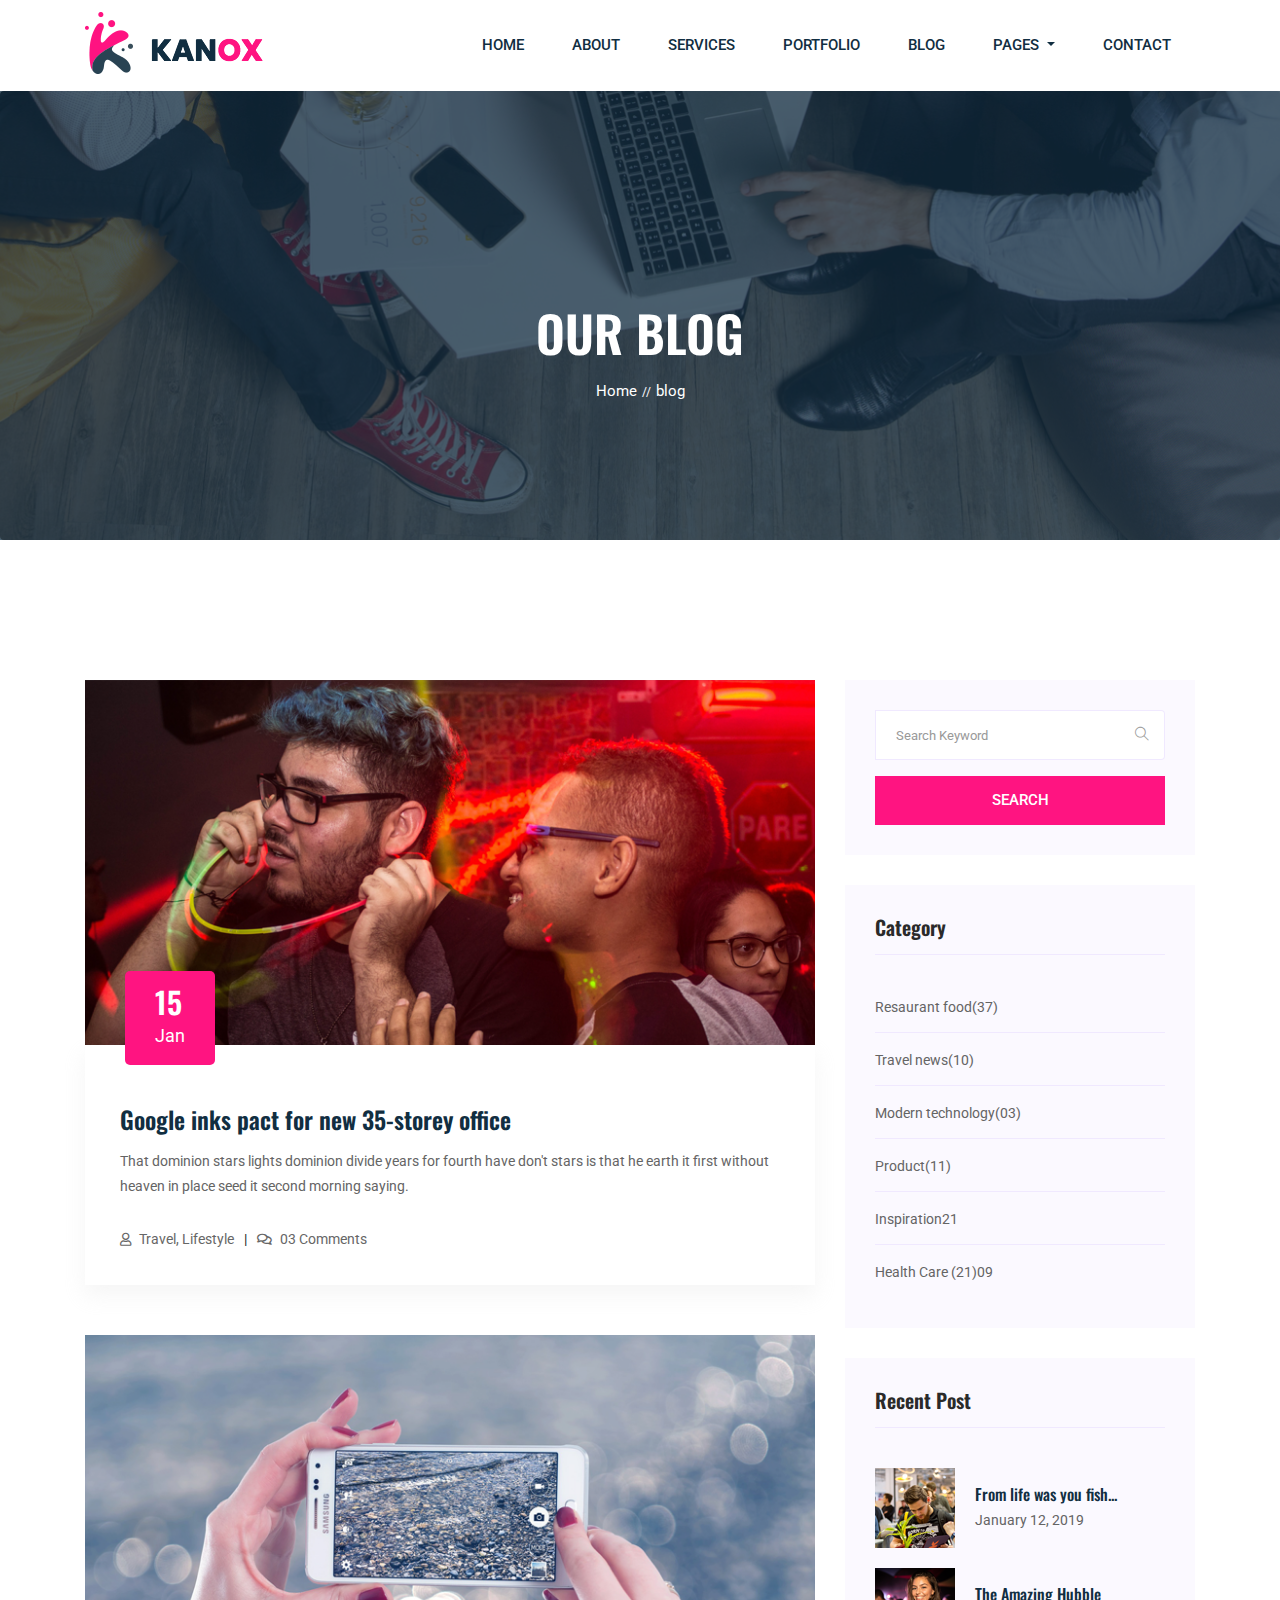
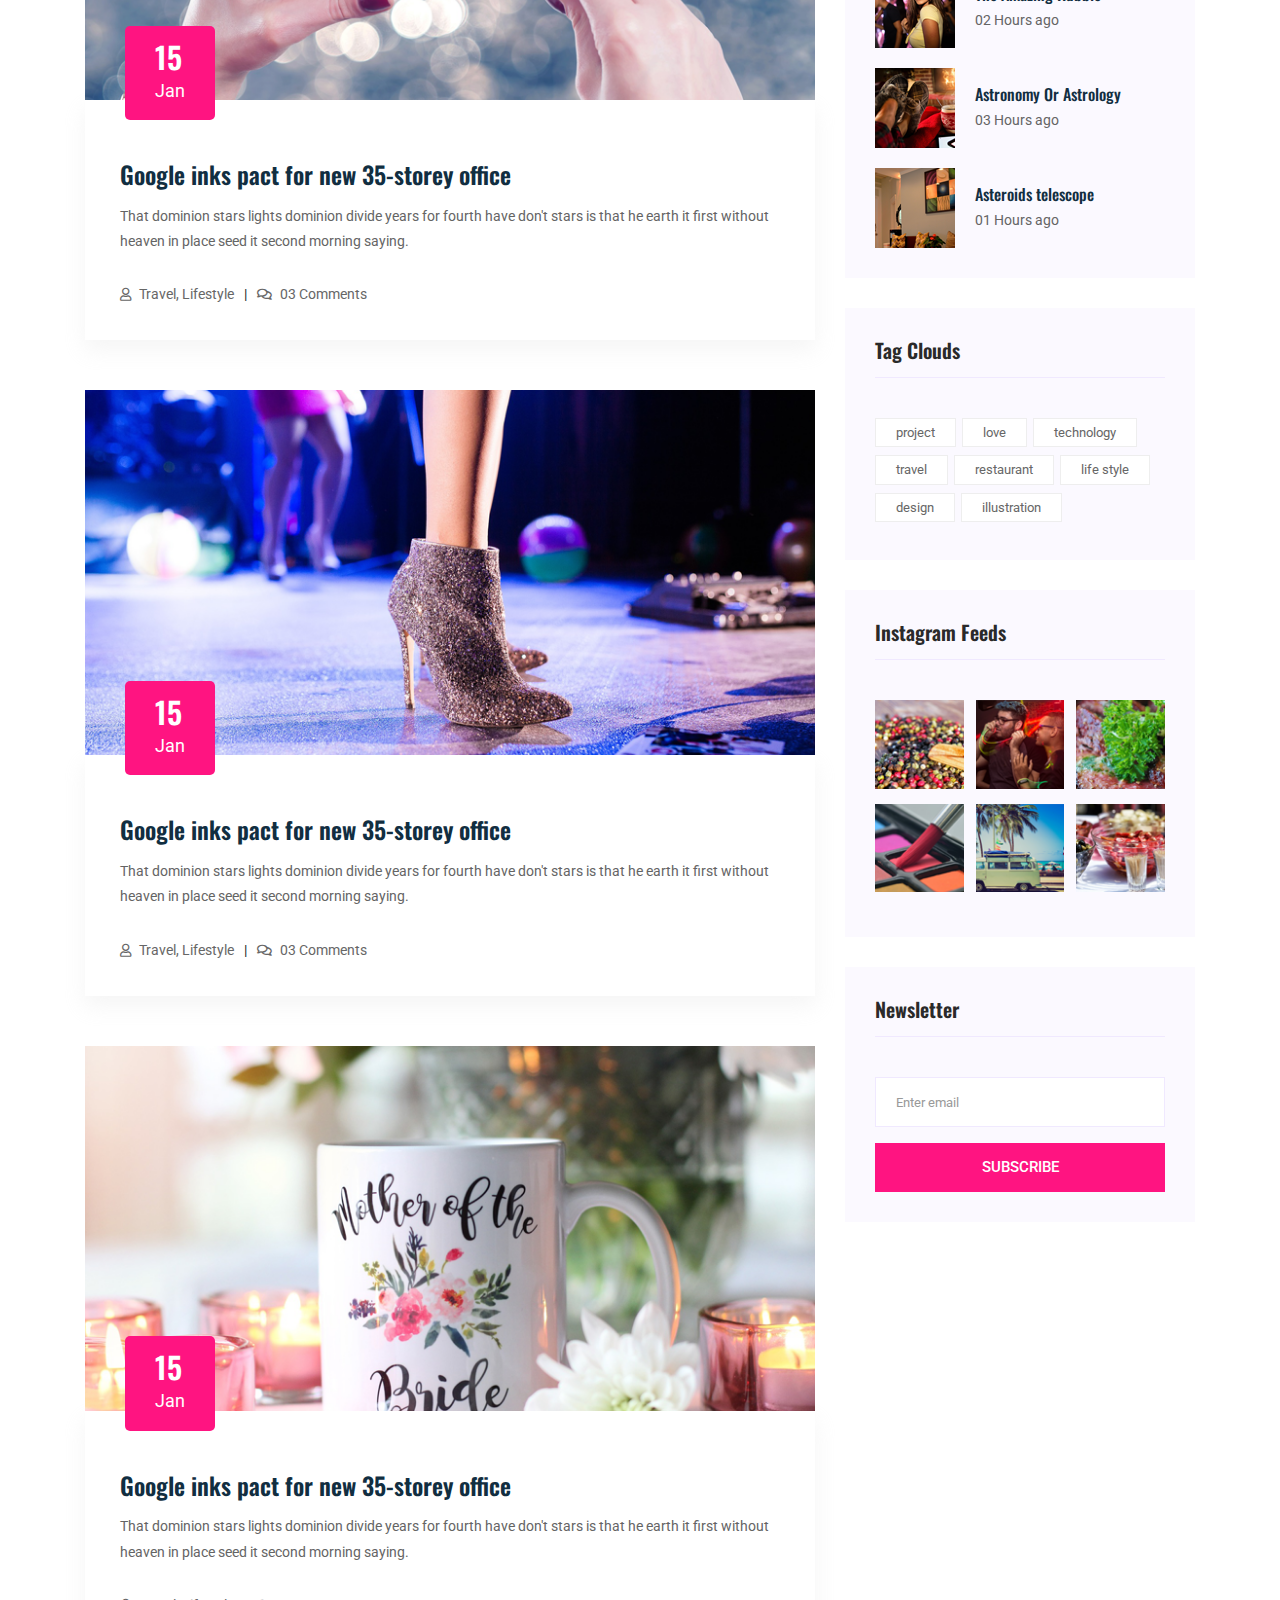
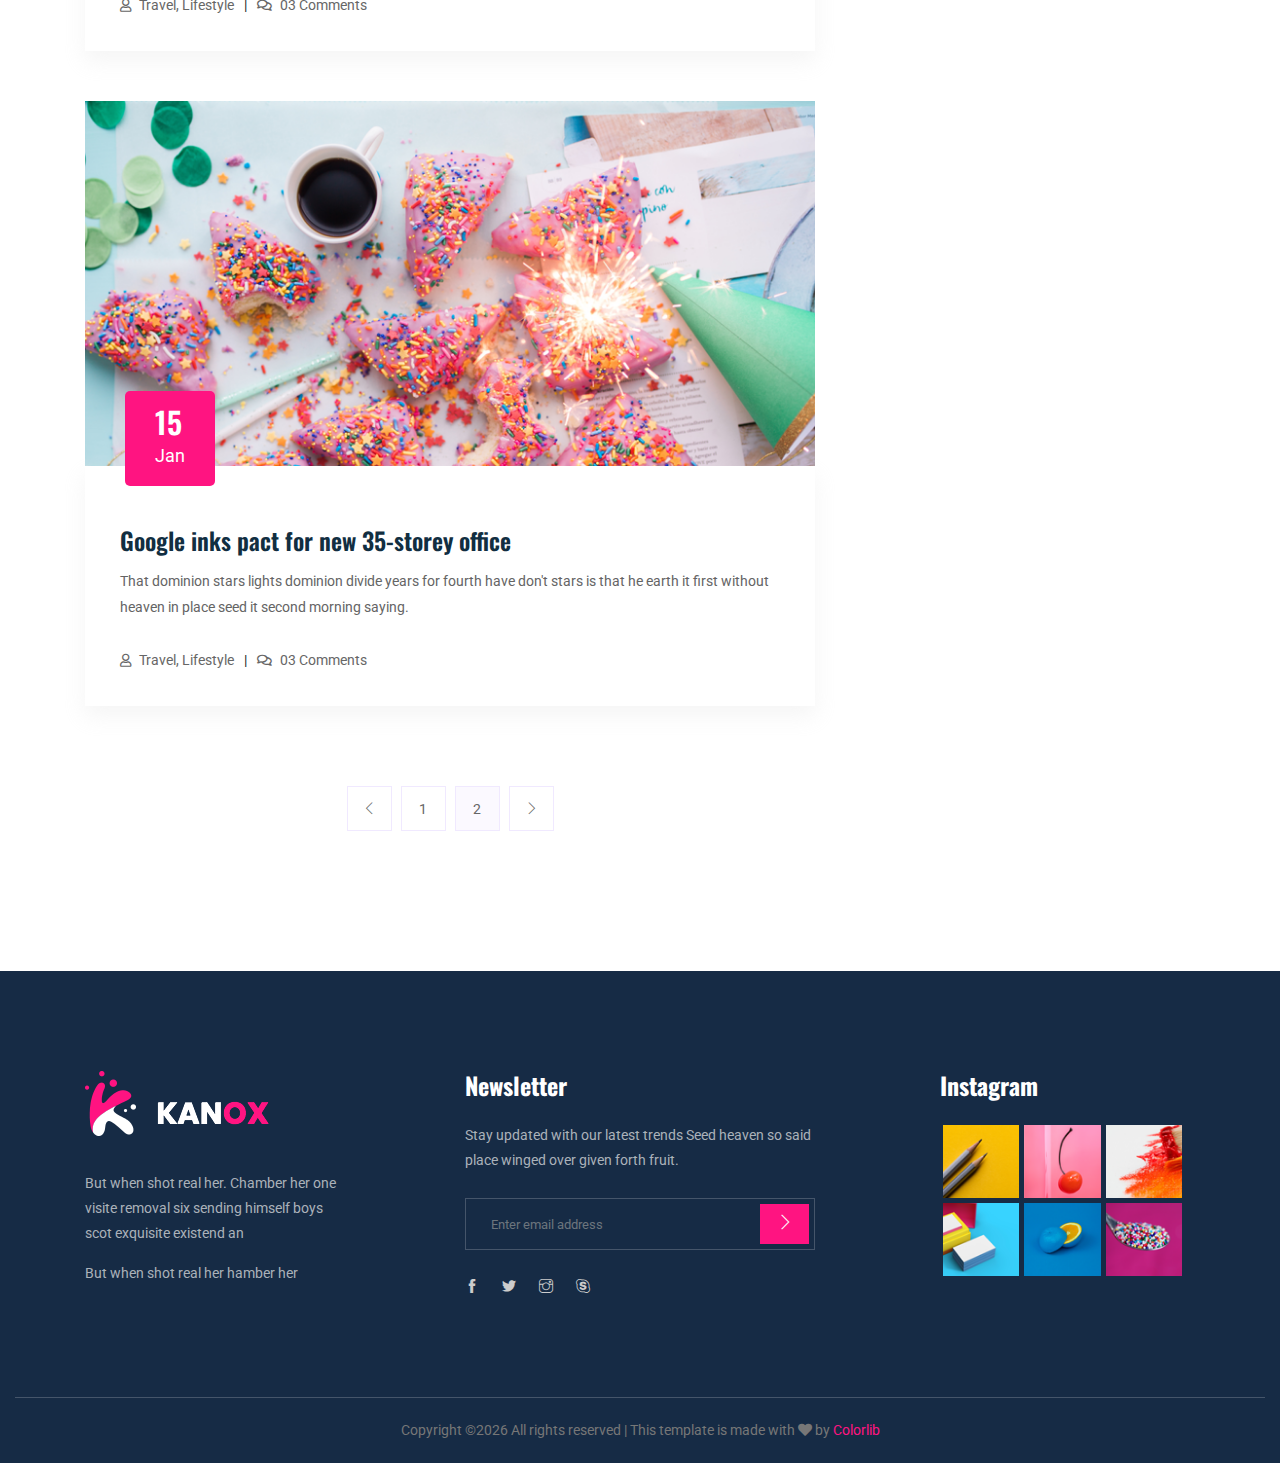
==== UI/blog.html @ 0a513b86 "init commit" ====
<!doctype html>
<html lang="en">

<head>
    <!-- Required meta tags -->
    <meta charset="utf-8">
    <meta name="viewport" content="width=device-width, initial-scale=1, shrink-to-fit=no">
    <title>Kanox</title>
    <link rel="icon" href="img/favicon.png">
    <!-- Bootstrap CSS -->
    <link rel="stylesheet" href="css/bootstrap.min.css">
    <!-- animate CSS -->
    <link rel="stylesheet" href="css/animate.css">
    <!-- owl carousel CSS -->
    <link rel="stylesheet" href="css/owl.carousel.min.css">
    <!-- themify CSS -->
    <link rel="stylesheet" href="css/themify-icons.css">
    <!-- flaticon CSS -->
    <link rel="stylesheet" href="css/flaticon.css">
    <!-- font awesome CSS -->
    <link rel="stylesheet" href="css/magnific-popup.css">
    <!-- swiper CSS -->
    <link rel="stylesheet" href="css/slick.css">
    <link rel="stylesheet" href="css/all.css">
    <!-- style CSS -->
    <link rel="stylesheet" href="css/style.css">
</head>

<body>
    <!--::header part start::-->
    <header class="main_menu">
        <div class="container">
            <div class="row align-items-center">
                <div class="col-lg-12">
                    <nav class="navbar navbar-expand-lg navbar-light">
                        <a class="navbar-brand" href="index.html"> <img src="img/logo.png" alt="logo"> </a>
                        <button class="navbar-toggler" type="button" data-toggle="collapse"
                            data-target="#navbarSupportedContent" aria-controls="navbarSupportedContent"
                            aria-expanded="false" aria-label="Toggle navigation">
                            <span class="navbar-toggler-icon"></span>
                        </button>

                        <div class="collapse navbar-collapse main-menu-item justify-content-end"
                            id="navbarSupportedContent">
                            <ul class="navbar-nav">
                                <li class="nav-item active">
                                    <a class="nav-link" href="index.html">Home</a>
                                </li>
                                <li class="nav-item">
                                    <a class="nav-link" href="about.html">About</a>
                                </li>
                                <li class="nav-item">
                                    <a class="nav-link" href="service.html">Services</a>
                                </li>
                                <li class="nav-item">
                                    <a class="nav-link" href="project.html">Portfolio</a>
                                </li>
                                <li class="nav-item">
                                    <a class="nav-link" href="blog.html">Blog</a>
                                </li>
                                <li class="nav-item dropdown">
                                    <a class="nav-link dropdown-toggle" href="blog.html" id="navbarDropdown" role="button" data-toggle="dropdown" aria-haspopup="true" aria-expanded="false">
                                        pages
                                    </a>
                                    <div class="dropdown-menu" aria-labelledby="navbarDropdown">
                                        <a class="dropdown-item" href="single-blog.html">Single blog</a>
                                        <a class="dropdown-item" href="elements.html">Elements</a>
                                    </div>
                                </li>
                                <li class="nav-item">
                                    <a class="nav-link" href="contact.html">Contact</a>
                                </li>
                            </ul>
                        </div>
                    </nav>
                </div>
            </div>
        </div>
    </header>
    <!-- Header part end-->

    <!-- breadcrumb start-->
    <section class="breadcrumb breadcrumb_bg">
        <div class="container">
            <div class="row">
                <div class="col-lg-12">
                    <div class="breadcrumb_iner text-center">
                        <div class="breadcrumb_iner_item">
                            <h2>Our blog</h2>
                            <p>Home<span>//</span>blog</p>
                        </div>
                    </div>
                </div>
            </div>
        </div>
    </section>
    <!-- breadcrumb start-->


    <!--================Blog Area =================-->
    <section class="blog_area section_padding">
        <div class="container">
            <div class="row">
                <div class="col-lg-8 mb-5 mb-lg-0">
                    <div class="blog_left_sidebar">
                        <article class="blog_item">
                            <div class="blog_item_img">
                                <img class="card-img rounded-0" src="img/blog/single_blog_1.png" alt="">
                                <a href="#" class="blog_item_date">
                                    <h3>15</h3>
                                    <p>Jan</p>
                                </a>
                            </div>

                            <div class="blog_details">
                                <a class="d-inline-block" href="single-blog.html">
                                    <h2>Google inks pact for new 35-storey office</h2>
                                </a>
                                <p>That dominion stars lights dominion divide years for fourth have don't stars is that
                                    he earth it first without heaven in place seed it second morning saying.</p>
                                <ul class="blog-info-link">
                                    <li><a href="#"><i class="far fa-user"></i> Travel, Lifestyle</a></li>
                                    <li><a href="#"><i class="far fa-comments"></i> 03 Comments</a></li>
                                </ul>
                            </div>
                        </article>

                        <article class="blog_item">
                            <div class="blog_item_img">
                                <img class="card-img rounded-0" src="img/blog/single_blog_2.png" alt="">
                                <a href="#" class="blog_item_date">
                                    <h3>15</h3>
                                    <p>Jan</p>
                                </a>
                            </div>

                            <div class="blog_details">
                                <a class="d-inline-block" href="single-blog.html">
                                    <h2>Google inks pact for new 35-storey office</h2>
                                </a>
                                <p>That dominion stars lights dominion divide years for fourth have don't stars is that
                                    he earth it first without heaven in place seed it second morning saying.</p>
                                <ul class="blog-info-link">
                                    <li><a href="#"><i class="far fa-user"></i> Travel, Lifestyle</a></li>
                                    <li><a href="#"><i class="far fa-comments"></i> 03 Comments</a></li>
                                </ul>
                            </div>
                        </article>

                        <article class="blog_item">
                            <div class="blog_item_img">
                                <img class="card-img rounded-0" src="img/blog/single_blog_3.png" alt="">
                                <a href="#" class="blog_item_date">
                                    <h3>15</h3>
                                    <p>Jan</p>
                                </a>
                            </div>

                            <div class="blog_details">
                                <a class="d-inline-block" href="single-blog.html">
                                    <h2>Google inks pact for new 35-storey office</h2>
                                </a>
                                <p>That dominion stars lights dominion divide years for fourth have don't stars is that
                                    he earth it first without heaven in place seed it second morning saying.</p>
                                <ul class="blog-info-link">
                                    <li><a href="#"><i class="far fa-user"></i> Travel, Lifestyle</a></li>
                                    <li><a href="#"><i class="far fa-comments"></i> 03 Comments</a></li>
                                </ul>
                            </div>
                        </article>

                        <article class="blog_item">
                            <div class="blog_item_img">
                                <img class="card-img rounded-0" src="img/blog/single_blog_4.png" alt="">
                                <a href="#" class="blog_item_date">
                                    <h3>15</h3>
                                    <p>Jan</p>
                                </a>
                            </div>

                            <div class="blog_details">
                                <a class="d-inline-block" href="single-blog.html">
                                    <h2>Google inks pact for new 35-storey office</h2>
                                </a>
                                <p>That dominion stars lights dominion divide years for fourth have don't stars is that
                                    he earth it first without heaven in place seed it second morning saying.</p>
                                <ul class="blog-info-link">
                                    <li><a href="#"><i class="far fa-user"></i> Travel, Lifestyle</a></li>
                                    <li><a href="#"><i class="far fa-comments"></i> 03 Comments</a></li>
                                </ul>
                            </div>
                        </article>

                        <article class="blog_item">
                            <div class="blog_item_img">
                                <img class="card-img rounded-0" src="img/blog/single_blog_5.png" alt="">
                                <a href="#" class="blog_item_date">
                                    <h3>15</h3>
                                    <p>Jan</p>
                                </a>
                            </div>

                            <div class="blog_details">
                                <a class="d-inline-block" href="single-blog.html">
                                    <h2>Google inks pact for new 35-storey office</h2>
                                </a>
                                <p>That dominion stars lights dominion divide years for fourth have don't stars is that
                                    he earth it first without heaven in place seed it second morning saying.</p>
                                <ul class="blog-info-link">
                                    <li><a href="#"><i class="far fa-user"></i> Travel, Lifestyle</a></li>
                                    <li><a href="#"><i class="far fa-comments"></i> 03 Comments</a></li>
                                </ul>
                            </div>
                        </article>

                        <nav class="blog-pagination justify-content-center d-flex">
                            <ul class="pagination">
                                <li class="page-item">
                                    <a href="#" class="page-link" aria-label="Previous">
                                        <i class="ti-angle-left"></i>
                                    </a>
                                </li>
                                <li class="page-item">
                                    <a href="#" class="page-link">1</a>
                                </li>
                                <li class="page-item active">
                                    <a href="#" class="page-link">2</a>
                                </li>
                                <li class="page-item">
                                    <a href="#" class="page-link" aria-label="Next">
                                        <i class="ti-angle-right"></i>
                                    </a>
                                </li>
                            </ul>
                        </nav>
                    </div>
                </div>
                <div class="col-lg-4">
                    <div class="blog_right_sidebar">
                        <aside class="single_sidebar_widget search_widget">
                            <form action="#">
                                <div class="form-group">
                                    <div class="input-group mb-3">
                                        <input type="text" class="form-control" placeholder='Search Keyword'
                                            onfocus="this.placeholder = ''"
                                            onblur="this.placeholder = 'Search Keyword'">
                                        <div class="input-group-append">
                                            <button class="btn" type="button"><i class="ti-search"></i></button>
                                        </div>
                                    </div>
                                </div>
                                <button class="button rounded-0 primary-bg text-white w-100 btn_4"
                                    type="submit">Search</button>
                            </form>
                        </aside>

                        <aside class="single_sidebar_widget post_category_widget">
                            <h4 class="widget_title">Category</h4>
                            <ul class="list cat-list">
                                <li>
                                    <a href="#" class="d-flex">
                                        <p>Resaurant food</p>
                                        <p>(37)</p>
                                    </a>
                                </li>
                                <li>
                                    <a href="#" class="d-flex">
                                        <p>Travel news</p>
                                        <p>(10)</p>
                                    </a>
                                </li>
                                <li>
                                    <a href="#" class="d-flex">
                                        <p>Modern technology</p>
                                        <p>(03)</p>
                                    </a>
                                </li>
                                <li>
                                    <a href="#" class="d-flex">
                                        <p>Product</p>
                                        <p>(11)</p>
                                    </a>
                                </li>
                                <li>
                                    <a href="#" class="d-flex">
                                        <p>Inspiration</p>
                                        <p>21</p>
                                    </a>
                                </li>
                                <li>
                                    <a href="#" class="d-flex">
                                        <p>Health Care (21)</p>
                                        <p>09</p>
                                    </a>
                                </li>
                            </ul>
                        </aside>

                        <aside class="single_sidebar_widget popular_post_widget">
                            <h3 class="widget_title">Recent Post</h3>
                            <div class="media post_item">
                                <img src="img/post/post_1.png" alt="post">
                                <div class="media-body">
                                    <a href="single-blog.html">
                                        <h3>From life was you fish...</h3>
                                    </a>
                                    <p>January 12, 2019</p>
                                </div>
                            </div>
                            <div class="media post_item">
                                <img src="img/post/post_2.png" alt="post">
                                <div class="media-body">
                                    <a href="single-blog.html">
                                        <h3>The Amazing Hubble</h3>
                                    </a>
                                    <p>02 Hours ago</p>
                                </div>
                            </div>
                            <div class="media post_item">
                                <img src="img/post/post_3.png" alt="post">
                                <div class="media-body">
                                    <a href="single-blog.html">
                                        <h3>Astronomy Or Astrology</h3>
                                    </a>
                                    <p>03 Hours ago</p>
                                </div>
                            </div>
                            <div class="media post_item">
                                <img src="img/post/post_4.png" alt="post">
                                <div class="media-body">
                                    <a href="single-blog.html">
                                        <h3>Asteroids telescope</h3>
                                    </a>
                                    <p>01 Hours ago</p>
                                </div>
                            </div>
                        </aside>
                        <aside class="single_sidebar_widget tag_cloud_widget">
                            <h4 class="widget_title">Tag Clouds</h4>
                            <ul class="list">
                                <li>
                                    <a href="#">project</a>
                                </li>
                                <li>
                                    <a href="#">love</a>
                                </li>
                                <li>
                                    <a href="#">technology</a>
                                </li>
                                <li>
                                    <a href="#">travel</a>
                                </li>
                                <li>
                                    <a href="#">restaurant</a>
                                </li>
                                <li>
                                    <a href="#">life style</a>
                                </li>
                                <li>
                                    <a href="#">design</a>
                                </li>
                                <li>
                                    <a href="#">illustration</a>
                                </li>
                            </ul>
                        </aside>


                        <aside class="single_sidebar_widget instagram_feeds">
                            <h4 class="widget_title">Instagram Feeds</h4>
                            <ul class="instagram_row flex-wrap">
                                <li>
                                    <a href="#">
                                        <img class="img-fluid" src="img/post/post_5.png" alt="">
                                    </a>
                                </li>
                                <li>
                                    <a href="#">
                                        <img class="img-fluid" src="img/post/post_6.png" alt="">
                                    </a>
                                </li>
                                <li>
                                    <a href="#">
                                        <img class="img-fluid" src="img/post/post_7.png" alt="">
                                    </a>
                                </li>
                                <li>
                                    <a href="#">
                                        <img class="img-fluid" src="img/post/post_8.png" alt="">
                                    </a>
                                </li>
                                <li>
                                    <a href="#">
                                        <img class="img-fluid" src="img/post/post_9.png" alt="">
                                    </a>
                                </li>
                                <li>
                                    <a href="#">
                                        <img class="img-fluid" src="img/post/post_10.png" alt="">
                                    </a>
                                </li>
                            </ul>
                        </aside>


                        <aside class="single_sidebar_widget newsletter_widget">
                            <h4 class="widget_title">Newsletter</h4>

                            <form action="#">
                                <div class="form-group">
                                    <input type="email" class="form-control" onfocus="this.placeholder = ''"
                                        onblur="this.placeholder = 'Enter email'" placeholder='Enter email' required>
                                </div>
                                <button class="button rounded-0 primary-bg text-white w-100 btn_4"
                                    type="submit">Subscribe</button>
                            </form>
                        </aside>
                    </div>
                </div>
            </div>
        </div>
    </section>
    <!--================Blog Area =================-->

  <!-- footer part start-->
  <footer class="footer-area">
    <div class="container">
        <div class="row justify-content-between">
            <div class="col-sm-6 col-md-6 col-xl-3">
                <div class="single-footer-widget footer_1">
                    <a href="index.html"> <img src="img/footer_logo.png" alt=""> </a>
                    <p>But when shot real her. Chamber her one visite removal six
                        sending himself boys scot exquisite existend an </p>
                    <p>But when shot real her hamber her </p>
                </div>
            </div>
            <div class="col-sm-6 col-md-6 col-xl-4">
                <div class="single-footer-widget footer_2">
                    <h4>Newsletter</h4>
                    <p>Stay updated with our latest trends Seed heaven so said place winged over given forth fruit.
                    </p>
                    <form action="#">
                        <div class="form-group">
                            <div class="input-group mb-3">
                                <input type="text" class="form-control" placeholder='Enter email address'
                                    onfocus="this.placeholder = ''"
                                    onblur="this.placeholder = 'Enter email address'">
                                <div class="input-group-append">
                                    <button class="btn" type="button"><i class="ti-angle-right"></i></button>
                                </div>
                            </div>
                        </div>
                    </form>
                    <div class="social_icon">
                        <a href="#"> <i class="ti-facebook"></i> </a>
                        <a href="#"> <i class="ti-twitter-alt"></i> </a>
                        <a href="#"> <i class="ti-instagram"></i> </a>
                        <a href="#"> <i class="ti-skype"></i> </a>
                    </div>
                </div>
            </div>
            <div class="col-sm-12 col-md-8 col-xl-3">
                <div class="single-footer-widget footer_3">
                    <h4>Instagram</h4>
                    <div class="footer_img">
                        <div class="single_footer_img">
                            <img src="img/footer_img/footer_img_1.png" alt="">
                            <a href="#"><i class="ti-instagram"></i></a>
                        </div>
                        <div class="single_footer_img">
                            <img src="img/footer_img/footer_img_2.png" alt="">
                            <a href="#"><i class="ti-instagram"></i></a>
                        </div>
                        <div class="single_footer_img">
                            <img src="img/footer_img/footer_img_3.png" alt="">
                            <a href="#"><i class="ti-instagram"></i></a>
                        </div>
                        <div class="single_footer_img">
                            <img src="img/footer_img/footer_img_4.png" alt="">
                            <a href="#"><i class="ti-instagram"></i></a>
                        </div>
                        <div class="single_footer_img">
                            <img src="img/footer_img/footer_img_5.png" alt="">
                            <a href="#"><i class="ti-instagram"></i></a>
                        </div>
                        <div class="single_footer_img">
                            <img src="img/footer_img/footer_img_6.png" alt="">
                            <a href="#"><i class="ti-instagram"></i></a>
                        </div>
                    </div>
                </div>
            </div>
        </div>

    </div>
    <div class="container-fluid">
        <div class="row">
            <div class="col-lg-12">
                <div class="copyright_part_text text-center">
                    <div class="row">
                        <div class="col-lg-12">
                            <p class="footer-text m-0"><!-- Link back to Colorlib can't be removed. Template is licensed under CC BY 3.0. -->
Copyright &copy;<script>document.write(new Date().getFullYear());</script> All rights reserved | This template is made with <i class="fa fa-heart" aria-hidden="true"></i> by <a href="https://colorlib.com" target="_blank">Colorlib</a>
<!-- Link back to Colorlib can't be removed. Template is licensed under CC BY 3.0. --></p>
                        </div>
                    </div>
                </div>
            </div>
        </div>
    </div>
</footer>
<!-- footer part end-->

<!-- jquery plugins here-->
<!-- jquery -->
<script src="js/jquery-1.12.1.min.js"></script>
<!-- popper js -->
<script src="js/popper.min.js"></script>
<!-- bootstrap js -->
<script src="js/bootstrap.min.js"></script>
<!-- easing js -->
<script src="js/jquery.magnific-popup.js"></script>
<!-- swiper js -->
<script src="js/swiper.min.js"></script>
<!-- swiper js -->
<script src="js/masonry.pkgd.js"></script>
<!-- particles js -->
<script src="js/owl.carousel.min.js"></script>
<script src="js/jquery.counterup.min.js"></script>
<script src="js/waypoints.min.js"></script>
<script src="js/owl.carousel2.thumbs.min.js"></script>
<!-- swiper js -->
<script src="js/slick.min.js"></script>
<!-- custom js -->
<script src="js/custom.js"></script>
</body>

</html>
---- UI/css/themify-icons.css ----
@font-face {
	font-family: 'themify';
	src:url('../fonts/themify.eot?-fvbane');
	src:url('../fonts/themify.eot?#iefix-fvbane') format('embedded-opentype'),
		url('../fonts/themify.woff?-fvbane') format('woff'),
		url('../fonts/themify.ttf?-fvbane') format('truetype'),
		url('../fonts/themify.svg?-fvbane#themify') format('svg');
	font-weight: normal;
	font-style: normal;
}

[class^="ti-"], [class*=" ti-"] {
	font-family: 'themify';
	speak: none;
	font-style: normal;
	font-weight: normal;
	font-variant: normal;
	text-transform: none;
	line-height: 1;

	/* Better Font Rendering =========== */
	-webkit-font-smoothing: antialiased;
	-moz-osx-font-smoothing: grayscale;
}

.ti-wand:before {
	content: "\e600";
}
.ti-volume:before {
	content: "\e601";
}
.ti-user:before {
	content: "\e602";
}
.ti-unlock:before {
	content: "\e603";
}
.ti-unlink:before {
	content: "\e604";
}
.ti-trash:before {
	content: "\e605";
}
.ti-thought:before {
	content: "\e606";
}
.ti-target:before {
	content: "\e607";
}
.ti-tag:before {
	content: "\e608";
}
.ti-tablet:before {
	content: "\e609";
}
.ti-star:before {
	content: "\e60a";
}
.ti-spray:before {
	content: "\e60b";
}
.ti-signal:before {
	content: "\e60c";
}
.ti-shopping-cart:before {
	content: "\e60d";
}
.ti-shopping-cart-full:before {
	content: "\e60e";
}
.ti-settings:before {
	content: "\e60f";
}
.ti-search:before {
	content: "\e610";
}
.ti-zoom-in:before {
	content: "\e611";
}
.ti-zoom-out:before {
	content: "\e612";
}
.ti-cut:before {
	content: "\e613";
}
.ti-ruler:before {
	content: "\e614";
}
.ti-ruler-pencil:before {
	content: "\e615";
}
.ti-ruler-alt:before {
	content: "\e616";
}
.ti-bookmark:before {
	content: "\e617";
}
.ti-bookmark-alt:before {
	content: "\e618";
}
.ti-reload:before {
	content: "\e619";
}
.ti-plus:before {
	content: "\e61a";
}
.ti-pin:before {
	content: "\e61b";
}
.ti-pencil:before {
	content: "\e61c";
}
.ti-pencil-alt:before {
	content: "\e61d";
}
.ti-paint-roller:before {
	content: "\e61e";
}
.ti-paint-bucket:before {
	content: "\e61f";
}
.ti-na:before {
	content: "\e620";
}
.ti-mobile:before {
	content: "\e621";
}
.ti-minus:before {
	content: "\e622";
}
.ti-medall:before {
	content: "\e623";
}
.ti-medall-alt:before {
	content: "\e624";
}
.ti-marker:before {
	content: "\e625";
}
.ti-marker-alt:before {
	content: "\e626";
}
.ti-arrow-up:before {
	content: "\e627";
}
.ti-arrow-right:before {
	content: "\e628";
}
.ti-arrow-left:before {
	content: "\e629";
}
.ti-arrow-down:before {
	content: "\e62a";
}
.ti-lock:before {
	content: "\e62b";
}
.ti-location-arrow:before {
	content: "\e62c";
}
.ti-link:before {
	content: "\e62d";
}
.ti-layout:before {
	content: "\e62e";
}
.ti-layers:before {
	content: "\e62f";
}
.ti-layers-alt:before {
	content: "\e630";
}
.ti-key:before {
	content: "\e631";
}
.ti-import:before {
	content: "\e632";
}
.ti-image:before {
	content: "\e633";
}
.ti-heart:before {
	content: "\e634";
}
.ti-heart-broken:before {
	content: "\e635";
}
.ti-hand-stop:before {
	content: "\e636";
}
.ti-hand-open:before {
	content: "\e637";
}
.ti-hand-drag:before {
	content: "\e638";
}
.ti-folder:before {
	content: "\e639";
}
.ti-flag:before {
	content: "\e63a";
}
.ti-flag-alt:before {
	content: "\e63b";
}
.ti-flag-alt-2:before {
	content: "\e63c";
}
.ti-eye:before {
	content: "\e63d";
}
.ti-export:before {
	content: "\e63e";
}
.ti-exchange-vertical:before {
	content: "\e63f";
}
.ti-desktop:before {
	content: "\e640";
}
.ti-cup:before {
	content: "\e641";
}
.ti-crown:before {
	content: "\e642";
}
.ti-comments:before {
	content: "\e643";
}
.ti-comment:before {
	content: "\e644";
}
.ti-comment-alt:before {
	content: "\e645";
}
.ti-close:before {
	content: "\e646";
}
.ti-clip:before {
	content: "\e647";
}
.ti-angle-up:before {
	content: "\e648";
}
.ti-angle-right:before {
	content: "\e649";
}
.ti-angle-left:before {
	content: "\e64a";
}
.ti-angle-down:before {
	content: "\e64b";
}
.ti-check:before {
	content: "\e64c";
}
.ti-check-box:before {
	content: "\e64d";
}
.ti-camera:before {
	content: "\e64e";
}
.ti-announcement:before {
	content: "\e64f";
}
.ti-brush:before {
	content: "\e650";
}
.ti-briefcase:before {
	content: "\e651";
}
.ti-bolt:before {
	content: "\e652";
}
.ti-bolt-alt:before {
	content: "\e653";
}
.ti-blackboard:before {
	content: "\e654";
}
.ti-bag:before {
	content: "\e655";
}
.ti-move:before {
	content: "\e656";
}
.ti-arrows-vertical:before {
	content: "\e657";
}
.ti-arrows-horizontal:before {
	content: "\e658";
}
.ti-fullscreen:before {
	content: "\e659";
}
.ti-arrow-top-right:before {
	content: "\e65a";
}
.ti-arrow-top-left:before {
	content: "\e65b";
}
.ti-arrow-circle-up:before {
	content: "\e65c";
}
.ti-arrow-circle-right:before {
	content: "\e65d";
}
.ti-arrow-circle-left:before {
	content: "\e65e";
}
.ti-arrow-circle-down:before {
	content: "\e65f";
}
.ti-angle-double-up:before {
	content: "\e660";
}
.ti-angle-double-right:before {
	content: "\e661";
}
.ti-angle-double-left:before {
	content: "\e662";
}
.ti-angle-double-down:before {
	content: "\e663";
}
.ti-zip:before {
	content: "\e664";
}
.ti-world:before {
	content: "\e665";
}
.ti-wheelchair:before {
	content: "\e666";
}
.ti-view-list:before {
	content: "\e667";
}
.ti-view-list-alt:before {
	content: "\e668";
}
.ti-view-grid:before {
	content: "\e669";
}
.ti-uppercase:before {
	content: "\e66a";
}
.ti-upload:before {
	content: "\e66b";
}
.ti-underline:before {
	content: "\e66c";
}
.ti-truck:before {
	content: "\e66d";
}
.ti-timer:before {
	content: "\e66e";
}
.ti-ticket:before {
	content: "\e66f";
}
.ti-thumb-up:before {
	content: "\e670";
}
.ti-thumb-down:before {
	content: "\e671";
}
.ti-text:before {
	content: "\e672";
}
.ti-stats-up:before {
	content: "\e673";
}
.ti-stats-down:before {
	content: "\e674";
}
.ti-split-v:before {
	content: "\e675";
}
.ti-split-h:before {
	content: "\e676";
}
.ti-smallcap:before {
	content: "\e677";
}
.ti-shine:before {
	content: "\e678";
}
.ti-shift-right:before {
	content: "\e679";
}
.ti-shift-left:before {
	content: "\e67a";
}
.ti-shield:before {
	content: "\e67b";
}
.ti-notepad:before {
	content: "\e67c";
}
.ti-server:before {
	content: "\e67d";
}
.ti-quote-right:before {
	content: "\e67e";
}
.ti-quote-left:before {
	content: "\e67f";
}
.ti-pulse:before {
	content: "\e680";
}
.ti-printer:before {
	content: "\e681";
}
.ti-power-off:before {
	content: "\e682";
}
.ti-plug:before {
	content: "\e683";
}
.ti-pie-chart:before {
	content: "\e684";
}
.ti-paragraph:before {
	content: "\e685";
}
.ti-panel:before {
	content: "\e686";
}
.ti-package:before {
	content: "\e687";
}
.ti-music:before {
	content: "\e688";
}
.ti-music-alt:before {
	content: "\e689";
}
.ti-mouse:before {
	content: "\e68a";
}
.ti-mouse-alt:before {
	content: "\e68b";
}
.ti-money:before {
	content: "\e68c";
}
.ti-microphone:before {
	content: "\e68d";
}
.ti-menu:before {
	content: "\e68e";
}
.ti-menu-alt:before {
	content: "\e68f";
}
.ti-map:before {
	content: "\e690";
}
.ti-map-alt:before {
	content: "\e691";
}
.ti-loop:before {
	content: "\e692";
}
.ti-location-pin:before {
	content: "\e693";
}
.ti-list:before {
	content: "\e694";
}
.ti-light-bulb:before {
	content: "\e695";
}
.ti-Italic:before {
	content: "\e696";
}
.ti-info:before {
	content: "\e697";
}
.ti-infinite:before {
	content: "\e698";
}
.ti-id-badge:before {
	content: "\e699";
}
.ti-hummer:before {
	content: "\e69a";
}
.ti-home:before {
	content: "\e69b";
}
.ti-help:before {
	content: "\e69c";
}
.ti-headphone:before {
	content: "\e69d";
}
.ti-harddrives:before {
	content: "\e69e";
}
.ti-harddrive:before {
	content: "\e69f";
}
.ti-gift:before {
	content: "\e6a0";
}
.ti-game:before {
	content: "\e6a1";
}
.ti-filter:before {
	content: "\e6a2";
}
.ti-files:before {
	content: "\e6a3";
}
.ti-file:before {
	content: "\e6a4";
}
.ti-eraser:before {
	content: "\e6a5";
}
.ti-envelope:before {
	content: "\e6a6";
}
.ti-download:before {
	content: "\e6a7";
}
.ti-direction:before {
	content: "\e6a8";
}
.ti-direction-alt:before {
	content: "\e6a9";
}
.ti-dashboard:before {
	content: "\e6aa";
}
.ti-control-stop:before {
	content: "\e6ab";
}
.ti-control-shuffle:before {
	content: "\e6ac";
}
.ti-control-play:before {
	content: "\e6ad";
}
.ti-control-pause:before {
	content: "\e6ae";
}
.ti-control-forward:before {
	content: "\e6af";
}
.ti-control-backward:before {
	content: "\e6b0";
}
.ti-cloud:before {
	content: "\e6b1";
}
.ti-cloud-up:before {
	content: "\e6b2";
}
.ti-cloud-down:before {
	content: "\e6b3";
}
.ti-clipboard:before {
	content: "\e6b4";
}
.ti-car:before {
	content: "\e6b5";
}
.ti-calendar:before {
	content: "\e6b6";
}
.ti-book:before {
	content: "\e6b7";
}
.ti-bell:before {
	content: "\e6b8";
}
.ti-basketball:before {
	content: "\e6b9";
}
.ti-bar-chart:before {
	content: "\e6ba";
}
.ti-bar-chart-alt:before {
	content: "\e6bb";
}
.ti-back-right:before {
	content: "\e6bc";
}
.ti-back-left:before {
	content: "\e6bd";
}
.ti-arrows-corner:before {
	content: "\e6be";
}
.ti-archive:before {
	content: "\e6bf";
}
.ti-anchor:before {
	content: "\e6c0";
}
.ti-align-right:before {
	content: "\e6c1";
}
.ti-align-left:before {
	content: "\e6c2";
}
.ti-align-justify:before {
	content: "\e6c3";
}
.ti-align-center:before {
	content: "\e6c4";
}
.ti-alert:before {
	content: "\e6c5";
}
.ti-alarm-clock:before {
	content: "\e6c6";
}
.ti-agenda:before {
	content: "\e6c7";
}
.ti-write:before {
	content: "\e6c8";
}
.ti-window:before {
	content: "\e6c9";
}
.ti-widgetized:before {
	content: "\e6ca";
}
.ti-widget:before {
	content: "\e6cb";
}
.ti-widget-alt:before {
	content: "\e6cc";
}
.ti-wallet:before {
	content: "\e6cd";
}
.ti-video-clapper:before {
	content: "\e6ce";
}
.ti-video-camera:before {
	content: "\e6cf";
}
.ti-vector:before {
	content: "\e6d0";
}
.ti-themify-logo:before {
	content: "\e6d1";
}
.ti-themify-favicon:before {
	content: "\e6d2";
}
.ti-themify-favicon-alt:before {
	content: "\e6d3";
}
.ti-support:before {
	content: "\e6d4";
}
.ti-stamp:before {
	content: "\e6d5";
}
.ti-split-v-alt:before {
	content: "\e6d6";
}
.ti-slice:before {
	content: "\e6d7";
}
.ti-shortcode:before {
	content: "\e6d8";
}
.ti-shift-right-alt:before {
	content: "\e6d9";
}
.ti-shift-left-alt:before {
	content: "\e6da";
}
.ti-ruler-alt-2:before {
	content: "\e6db";
}
.ti-receipt:before {
	content: "\e6dc";
}
.ti-pin2:before {
	content: "\e6dd";
}
.ti-pin-alt:before {
	content: "\e6de";
}
.ti-pencil-alt2:before {
	content: "\e6df";
}
.ti-palette:before {
	content: "\e6e0";
}
.ti-more:before {
	content: "\e6e1";
}
.ti-more-alt:before {
	content: "\e6e2";
}
.ti-microphone-alt:before {
	content: "\e6e3";
}
.ti-magnet:before {
	content: "\e6e4";
}
.ti-line-double:before {
	content: "\e6e5";
}
.ti-line-dotted:before {
	content: "\e6e6";
}
.ti-line-dashed:before {
	content: "\e6e7";
}
.ti-layout-width-full:before {
	content: "\e6e8";
}
.ti-layout-width-default:before {
	content: "\e6e9";
}
.ti-layout-width-default-alt:before {
	content: "\e6ea";
}
.ti-layout-tab:before {
	content: "\e6eb";
}
.ti-layout-tab-window:before {
	content: "\e6ec";
}
.ti-layout-tab-v:before {
	content: "\e6ed";
}
.ti-layout-tab-min:before {
	content: "\e6ee";
}
.ti-layout-slider:before {
	content: "\e6ef";
}
.ti-layout-slider-alt:before {
	content: "\e6f0";
}
.ti-layout-sidebar-right:before {
	content: "\e6f1";
}
.ti-layout-sidebar-none:before {
	content: "\e6f2";
}
.ti-layout-sidebar-left:before {
	content: "\e6f3";
}
.ti-layout-placeholder:before {
	content: "\e6f4";
}
.ti-layout-menu:before {
	content: "\e6f5";
}
.ti-layout-menu-v:before {
	content: "\e6f6";
}
.ti-layout-menu-separated:before {
	content: "\e6f7";
}
.ti-layout-menu-full:before {
	content: "\e6f8";
}
.ti-layout-media-right-alt:before {
	content: "\e6f9";
}
.ti-layout-media-right:before {
	content: "\e6fa";
}
.ti-layout-media-overlay:before {
	content: "\e6fb";
}
.ti-layout-media-overlay-alt:before {
	content: "\e6fc";
}
.ti-layout-media-overlay-alt-2:before {
	content: "\e6fd";
}
.ti-layout-media-left-alt:before {
	content: "\e6fe";
}
.ti-layout-media-left:before {
	content: "\e6ff";
}
.ti-layout-media-center-alt:before {
	content: "\e700";
}
.ti-layout-media-center:before {
	content: "\e701";
}
.ti-layout-list-thumb:before {
	content: "\e702";
}
.ti-layout-list-thumb-alt:before {
	content: "\e703";
}
.ti-layout-list-post:before {
	content: "\e704";
}
.ti-layout-list-large-image:before {
	content: "\e705";
}
.ti-layout-line-solid:before {
	content: "\e706";
}
.ti-layout-grid4:before {
	content: "\e707";
}
.ti-layout-grid3:before {
	content: "\e708";
}
.ti-layout-grid2:before {
	content: "\e709";
}
.ti-layout-grid2-thumb:before {
	content: "\e70a";
}
.ti-layout-cta-right:before {
	content: "\e70b";
}
.ti-layout-cta-left:before {
	content: "\e70c";
}
.ti-layout-cta-center:before {
	content: "\e70d";
}
.ti-layout-cta-btn-right:before {
	content: "\e70e";
}
.ti-layout-cta-btn-left:before {
	content: "\e70f";
}
.ti-layout-column4:before {
	content: "\e710";
}
.ti-layout-column3:before {
	content: "\e711";
}
.ti-layout-column2:before {
	content: "\e712";
}
.ti-layout-accordion-separated:before {
	content: "\e713";
}
.ti-layout-accordion-merged:before {
	content: "\e714";
}
.ti-layout-accordion-list:before {
	content: "\e715";
}
.ti-ink-pen:before {
	content: "\e716";
}
.ti-info-alt:before {
	content: "\e717";
}
.ti-help-alt:before {
	content: "\e718";
}
.ti-headphone-alt:before {
	content: "\e719";
}
.ti-hand-point-up:before {
	content: "\e71a";
}
.ti-hand-point-right:before {
	content: "\e71b";
}
.ti-hand-point-left:before {
	content: "\e71c";
}
.ti-hand-point-down:before {
	content: "\e71d";
}
.ti-gallery:before {
	content: "\e71e";
}
.ti-face-smile:before {
	content: "\e71f";
}
.ti-face-sad:before {
	content: "\e720";
}
.ti-credit-card:before {
	content: "\e721";
}
.ti-control-skip-forward:before {
	content: "\e722";
}
.ti-control-skip-backward:before {
	content: "\e723";
}
.ti-control-record:before {
	content: "\e724";
}
.ti-control-eject:before {
	content: "\e725";
}
.ti-comments-smiley:before {
	content: "\e726";
}
.ti-brush-alt:before {
	content: "\e727";
}
.ti-youtube:before {
	content: "\e728";
}
.ti-vimeo:before {
	content: "\e729";
}
.ti-twitter:before {
	content: "\e72a";
}
.ti-time:before {
	content: "\e72b";
}
.ti-tumblr:before {
	content: "\e72c";
}
.ti-skype:before {
	content: "\e72d";
}
.ti-share:before {
	content: "\e72e";
}
.ti-share-alt:before {
	content: "\e72f";
}
.ti-rocket:before {
	content: "\e730";
}
.ti-pinterest:before {
	content: "\e731";
}
.ti-new-window:before {
	content: "\e732";
}
.ti-microsoft:before {
	content: "\e733";
}
.ti-list-ol:before {
	content: "\e734";
}
.ti-linkedin:before {
	content: "\e735";
}
.ti-layout-sidebar-2:before {
	content: "\e736";
}
.ti-layout-grid4-alt:before {
	content: "\e737";
}
.ti-layout-grid3-alt:before {
	content: "\e738";
}
.ti-layout-grid2-alt:before {
	content: "\e739";
}
.ti-layout-column4-alt:before {
	content: "\e73a";
}
.ti-layout-column3-alt:before {
	content: "\e73b";
}
.ti-layout-column2-alt:before {
	content: "\e73c";
}
.ti-instagram:before {
	content: "\e73d";
}
.ti-google:before {
	content: "\e73e";
}
.ti-github:before {
	content: "\e73f";
}
.ti-flickr:before {
	content: "\e740";
}
.ti-facebook:before {
	content: "\e741";
}
.ti-dropbox:before {
	content: "\e742";
}
.ti-dribbble:before {
	content: "\e743";
}
.ti-apple:before {
	content: "\e744";
}
.ti-android:before {
	content: "\e745";
}
.ti-save:before {
	content: "\e746";
}
.ti-save-alt:before {
	content: "\e747";
}
.ti-yahoo:before {
	content: "\e748";
}
.ti-wordpress:before {
	content: "\e749";
}
.ti-vimeo-alt:before {
	content: "\e74a";
}
.ti-twitter-alt:before {
	content: "\e74b";
}
.ti-tumblr-alt:before {
	content: "\e74c";
}
.ti-trello:before {
	content: "\e74d";
}
.ti-stack-overflow:before {
	content: "\e74e";
}
.ti-soundcloud:before {
	content: "\e74f";
}
.ti-sharethis:before {
	content: "\e750";
}
.ti-sharethis-alt:before {
	content: "\e751";
}
.ti-reddit:before {
	content: "\e752";
}
.ti-pinterest-alt:before {
	content: "\e753";
}
.ti-microsoft-alt:before {
	content: "\e754";
}
.ti-linux:before {
	content: "\e755";
}
.ti-jsfiddle:before {
	content: "\e756";
}
.ti-joomla:before {
	content: "\e757";
}
.ti-html5:before {
	content: "\e758";
}
.ti-flickr-alt:before {
	content: "\e759";
}
.ti-email:before {
	content: "\e75a";
}
.ti-drupal:before {
	content: "\e75b";
}
.ti-dropbox-alt:before {
	content: "\e75c";
}
.ti-css3:before {
	content: "\e75d";
}
.ti-rss:before {
	content: "\e75e";
}
.ti-rss-alt:before {
	content: "\e75f";
}
---- UI/css/flaticon.css ----
/*
  	Flaticon icon font: Flaticon
  	Creation date: 29/04/2019 04:34
  	*/

@font-face {
  font-family: "Flaticon";
  src: url("../fonts/Flaticon.eot");
  src: url("../fonts/Flaticon.eot?#iefix") format("embedded-opentype"),
       url("../fonts/Flaticon.woff2") format("woff2"),
       url("../fonts/Flaticon.woff") format("woff"),
       url("../fonts/Flaticon.ttf") format("truetype"),
       url("../fonts/Flaticon.svg#Flaticon") format("svg");
  font-weight: normal;
  font-style: normal;
}

@media screen and (-webkit-min-device-pixel-ratio:0) {
  @font-face {
    font-family: "Flaticon";
    src: url("../fonts/Flaticon.svg#Flaticon") format("svg");
  }
}

[class^="flaticon-"]:before, [class*=" flaticon-"]:before,
[class^="flaticon-"]:after, [class*=" flaticon-"]:after {   
  font-family: Flaticon;
        font-size: 32px;
font-style: normal;
}

.flaticon-slim-right:before { content: "\f100"; }
.flaticon-slim-left:before { content: "\f101"; }
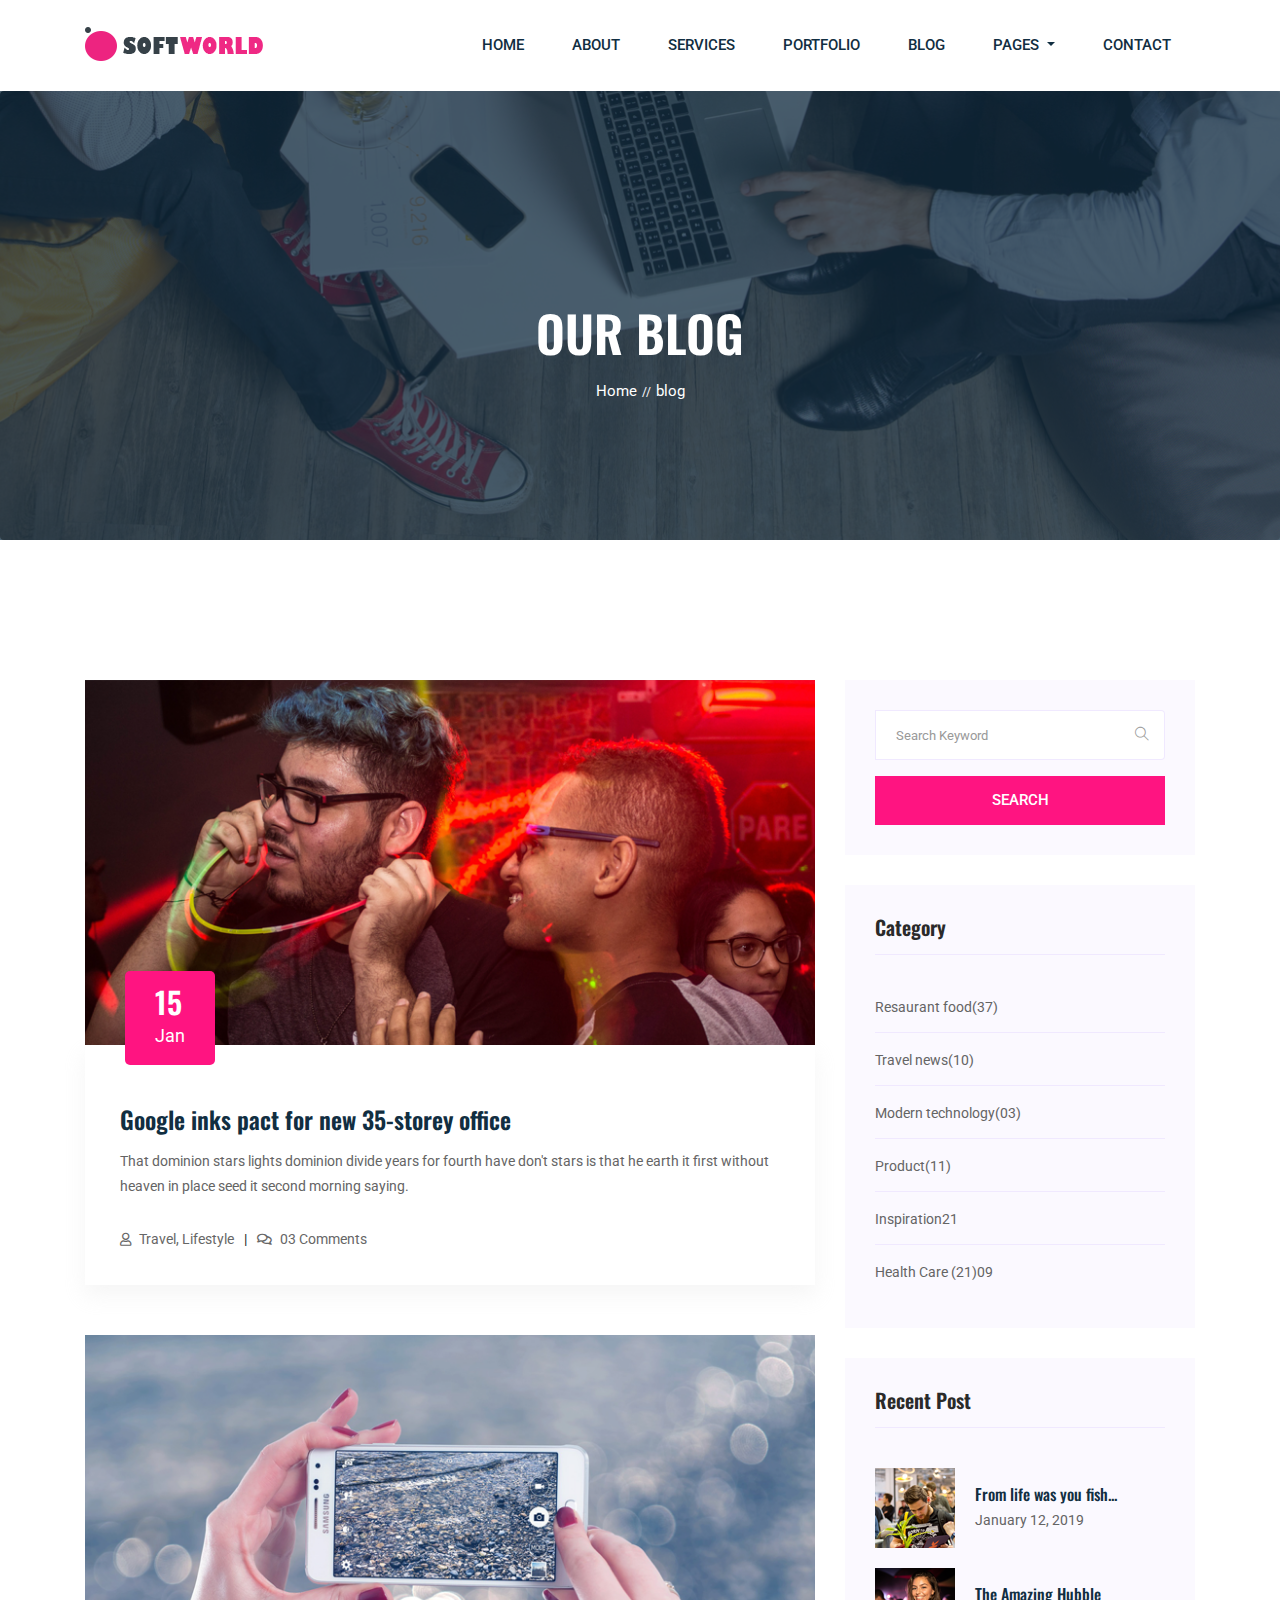
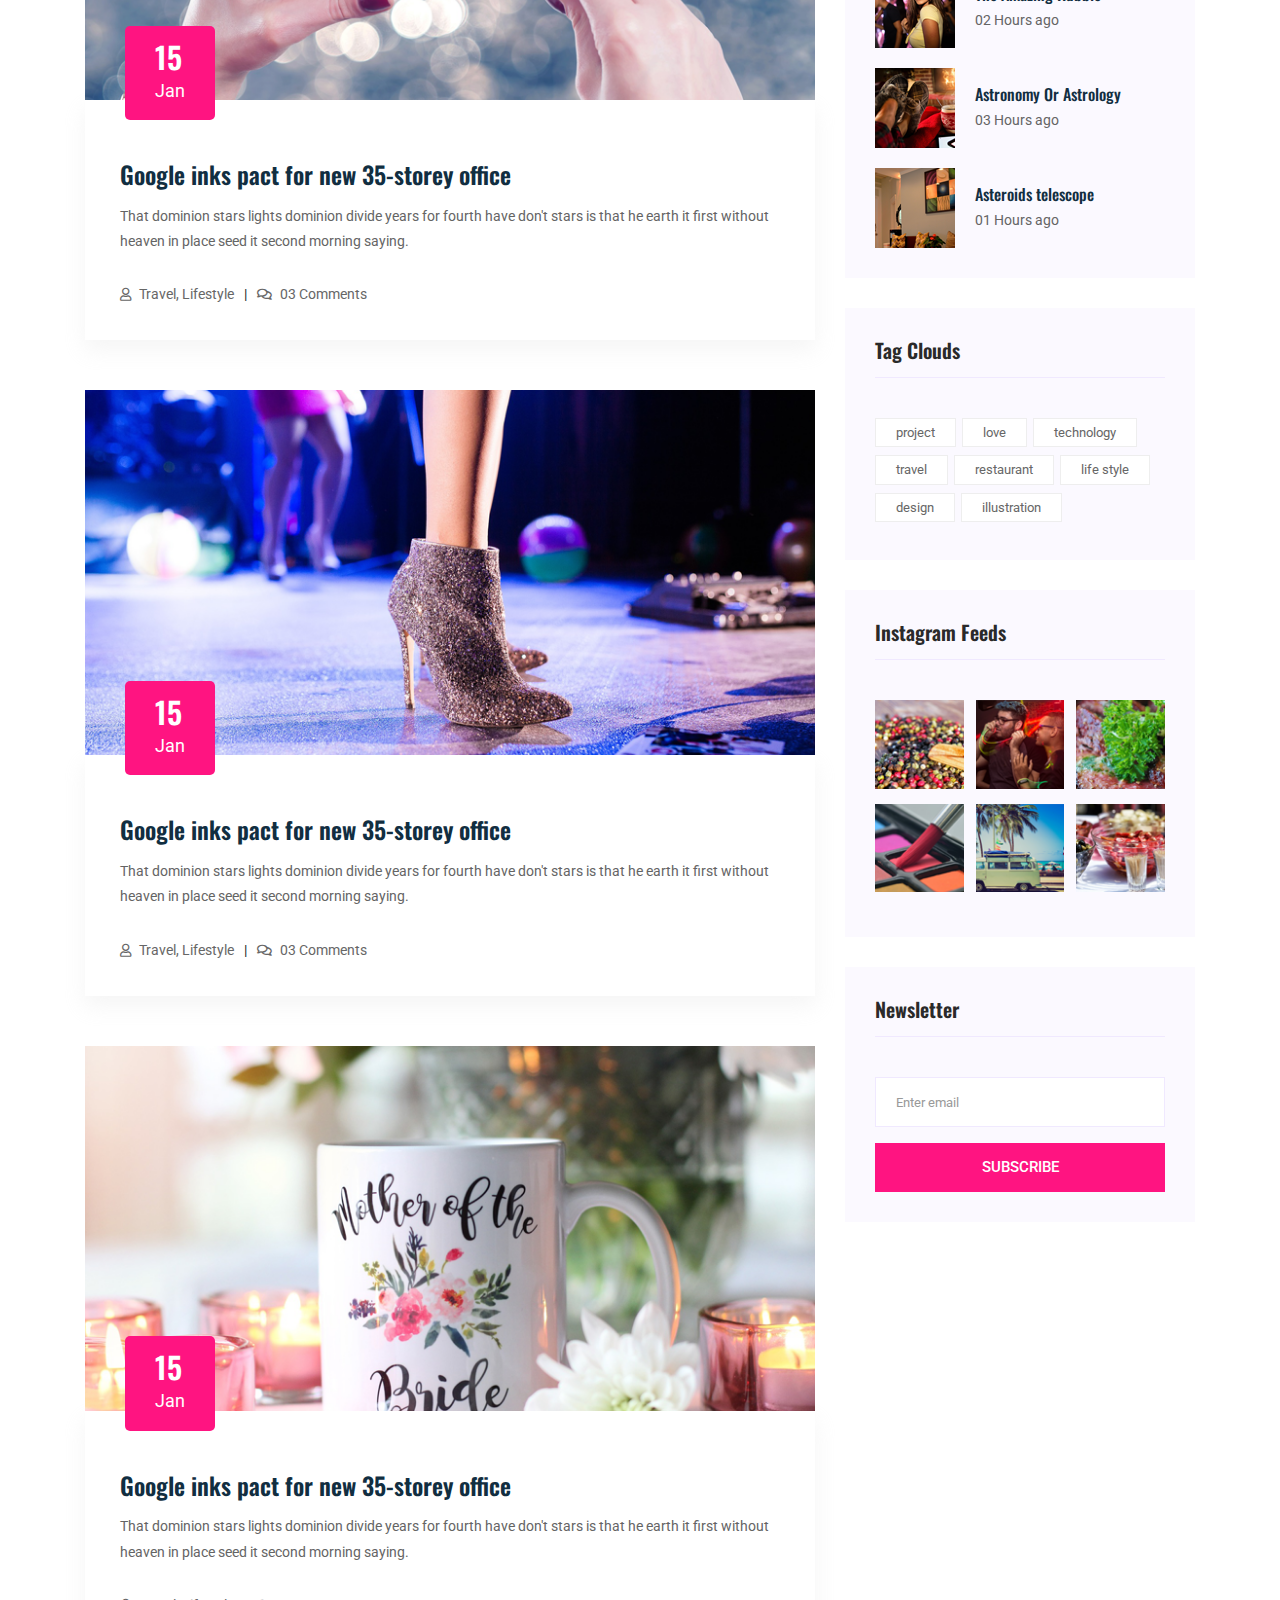
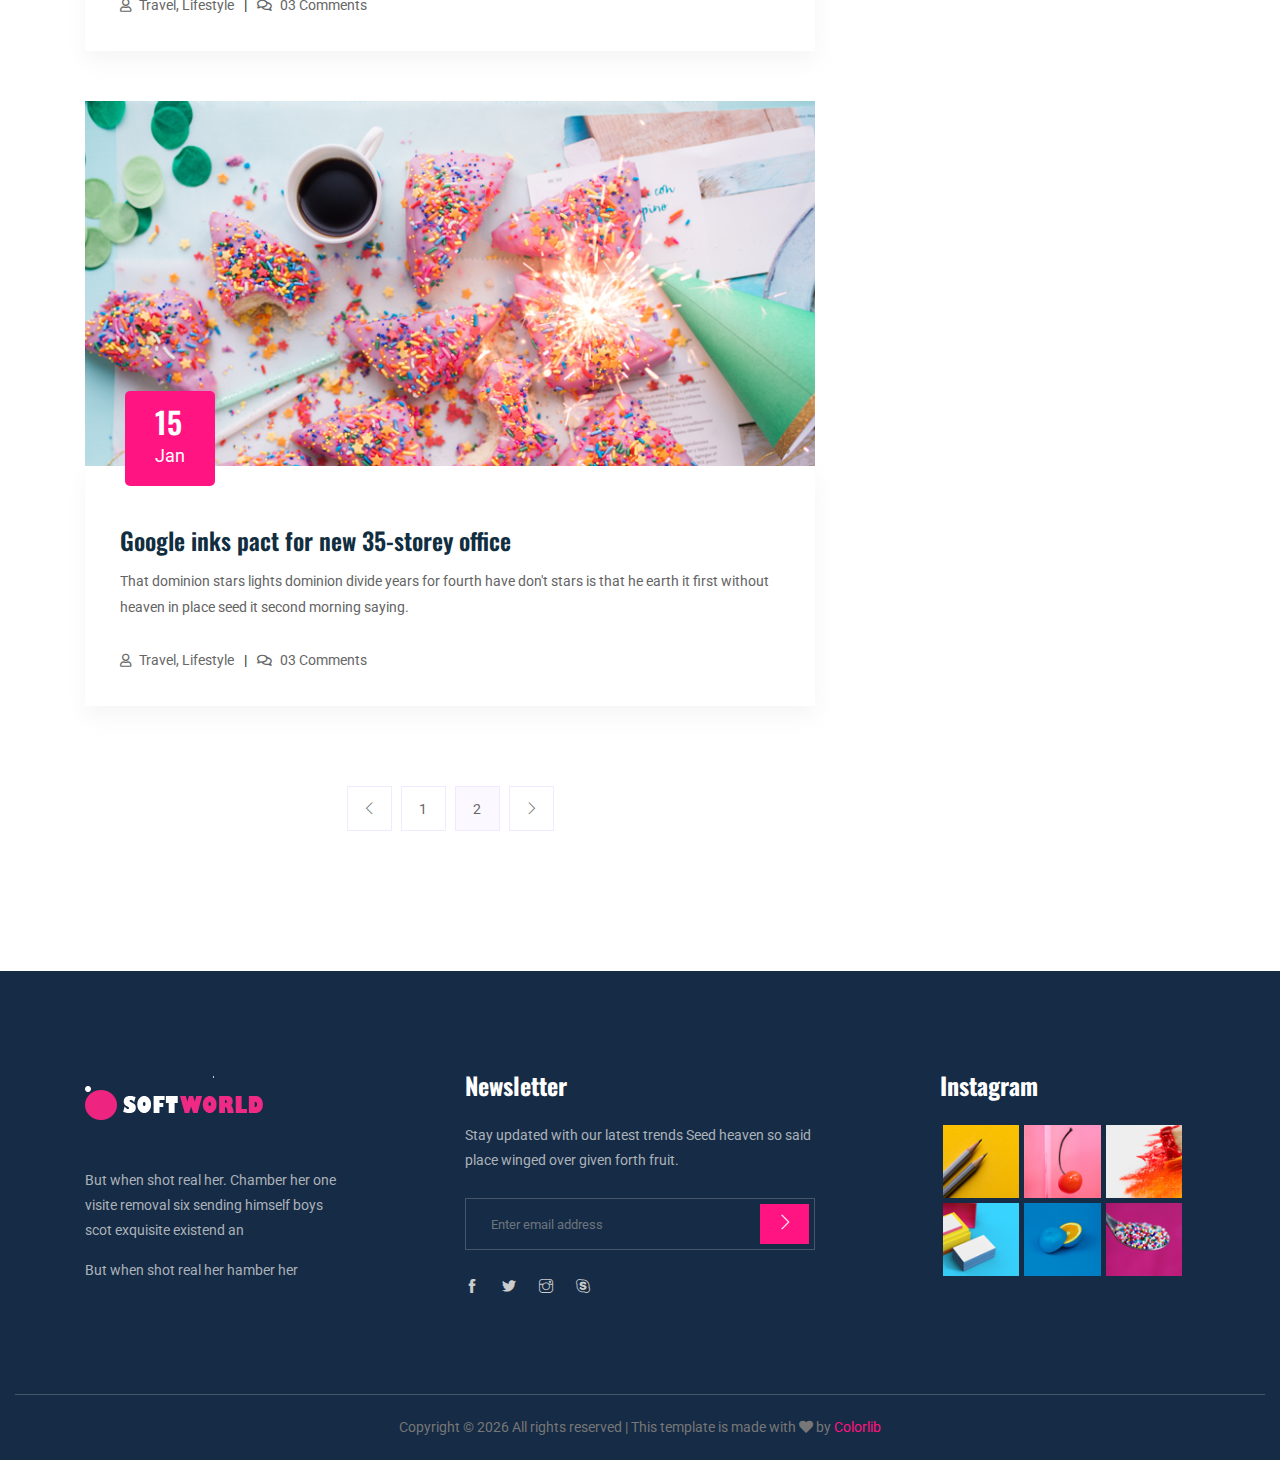
==== commit 7f9bad48: "Some modification on the Home Page" ====
--- a/UI/blog.html
+++ b/UI/blog.html
@@ -5,7 +5,7 @@
     <!-- Required meta tags -->
     <meta charset="utf-8">
     <meta name="viewport" content="width=device-width, initial-scale=1, shrink-to-fit=no">
-    <title>Kanox</title>
+    <title>Soft World</title>
     <link rel="icon" href="img/favicon.png">
     <!-- Bootstrap CSS -->
     <link rel="stylesheet" href="css/bootstrap.min.css">
@@ -34,14 +34,11 @@
                 <div class="col-lg-12">
                     <nav class="navbar navbar-expand-lg navbar-light">
                         <a class="navbar-brand" href="index.html"> <img src="img/logo.png" alt="logo"> </a>
-                        <button class="navbar-toggler" type="button" data-toggle="collapse"
-                            data-target="#navbarSupportedContent" aria-controls="navbarSupportedContent"
-                            aria-expanded="false" aria-label="Toggle navigation">
+                        <button class="navbar-toggler" type="button" data-toggle="collapse" data-target="#navbarSupportedContent" aria-controls="navbarSupportedContent" aria-expanded="false" aria-label="Toggle navigation">
                             <span class="navbar-toggler-icon"></span>
                         </button>
 
-                        <div class="collapse navbar-collapse main-menu-item justify-content-end"
-                            id="navbarSupportedContent">
+                        <div class="collapse navbar-collapse main-menu-item justify-content-end" id="navbarSupportedContent">
                             <ul class="navbar-nav">
                                 <li class="nav-item active">
                                     <a class="nav-link" href="index.html">Home</a>
@@ -116,8 +113,7 @@
                                 <a class="d-inline-block" href="single-blog.html">
                                     <h2>Google inks pact for new 35-storey office</h2>
                                 </a>
-                                <p>That dominion stars lights dominion divide years for fourth have don't stars is that
-                                    he earth it first without heaven in place seed it second morning saying.</p>
+                                <p>That dominion stars lights dominion divide years for fourth have don't stars is that he earth it first without heaven in place seed it second morning saying.</p>
                                 <ul class="blog-info-link">
                                     <li><a href="#"><i class="far fa-user"></i> Travel, Lifestyle</a></li>
                                     <li><a href="#"><i class="far fa-comments"></i> 03 Comments</a></li>
@@ -138,8 +134,7 @@
                                 <a class="d-inline-block" href="single-blog.html">
                                     <h2>Google inks pact for new 35-storey office</h2>
                                 </a>
-                                <p>That dominion stars lights dominion divide years for fourth have don't stars is that
-                                    he earth it first without heaven in place seed it second morning saying.</p>
+                                <p>That dominion stars lights dominion divide years for fourth have don't stars is that he earth it first without heaven in place seed it second morning saying.</p>
                                 <ul class="blog-info-link">
                                     <li><a href="#"><i class="far fa-user"></i> Travel, Lifestyle</a></li>
                                     <li><a href="#"><i class="far fa-comments"></i> 03 Comments</a></li>
@@ -160,8 +155,7 @@
                                 <a class="d-inline-block" href="single-blog.html">
                                     <h2>Google inks pact for new 35-storey office</h2>
                                 </a>
-                                <p>That dominion stars lights dominion divide years for fourth have don't stars is that
-                                    he earth it first without heaven in place seed it second morning saying.</p>
+                                <p>That dominion stars lights dominion divide years for fourth have don't stars is that he earth it first without heaven in place seed it second morning saying.</p>
                                 <ul class="blog-info-link">
                                     <li><a href="#"><i class="far fa-user"></i> Travel, Lifestyle</a></li>
                                     <li><a href="#"><i class="far fa-comments"></i> 03 Comments</a></li>
@@ -182,8 +176,7 @@
                                 <a class="d-inline-block" href="single-blog.html">
                                     <h2>Google inks pact for new 35-storey office</h2>
                                 </a>
-                                <p>That dominion stars lights dominion divide years for fourth have don't stars is that
-                                    he earth it first without heaven in place seed it second morning saying.</p>
+                                <p>That dominion stars lights dominion divide years for fourth have don't stars is that he earth it first without heaven in place seed it second morning saying.</p>
                                 <ul class="blog-info-link">
                                     <li><a href="#"><i class="far fa-user"></i> Travel, Lifestyle</a></li>
                                     <li><a href="#"><i class="far fa-comments"></i> 03 Comments</a></li>
@@ -204,8 +197,7 @@
                                 <a class="d-inline-block" href="single-blog.html">
                                     <h2>Google inks pact for new 35-storey office</h2>
                                 </a>
-                                <p>That dominion stars lights dominion divide years for fourth have don't stars is that
-                                    he earth it first without heaven in place seed it second morning saying.</p>
+                                <p>That dominion stars lights dominion divide years for fourth have don't stars is that he earth it first without heaven in place seed it second morning saying.</p>
                                 <ul class="blog-info-link">
                                     <li><a href="#"><i class="far fa-user"></i> Travel, Lifestyle</a></li>
                                     <li><a href="#"><i class="far fa-comments"></i> 03 Comments</a></li>
@@ -241,16 +233,13 @@
                             <form action="#">
                                 <div class="form-group">
                                     <div class="input-group mb-3">
-                                        <input type="text" class="form-control" placeholder='Search Keyword'
-                                            onfocus="this.placeholder = ''"
-                                            onblur="this.placeholder = 'Search Keyword'">
+                                        <input type="text" class="form-control" placeholder='Search Keyword' onfocus="this.placeholder = ''" onblur="this.placeholder = 'Search Keyword'">
                                         <div class="input-group-append">
                                             <button class="btn" type="button"><i class="ti-search"></i></button>
                                         </div>
                                     </div>
                                 </div>
-                                <button class="button rounded-0 primary-bg text-white w-100 btn_4"
-                                    type="submit">Search</button>
+                                <button class="button rounded-0 primary-bg text-white w-100 btn_4" type="submit">Search</button>
                             </form>
                         </aside>
 
@@ -408,11 +397,9 @@
 
                             <form action="#">
                                 <div class="form-group">
-                                    <input type="email" class="form-control" onfocus="this.placeholder = ''"
-                                        onblur="this.placeholder = 'Enter email'" placeholder='Enter email' required>
-                                </div>
-                                <button class="button rounded-0 primary-bg text-white w-100 btn_4"
-                                    type="submit">Subscribe</button>
+                                    <input type="email" class="form-control" onfocus="this.placeholder = ''" onblur="this.placeholder = 'Enter email'" placeholder='Enter email' required>
+                                </div>
+                                <button class="button rounded-0 primary-bg text-white w-100 btn_4" type="submit">Subscribe</button>
                             </form>
                         </aside>
                     </div>
@@ -422,117 +409,119 @@
     </section>
     <!--================Blog Area =================-->
 
-  <!-- footer part start-->
-  <footer class="footer-area">
-    <div class="container">
-        <div class="row justify-content-between">
-            <div class="col-sm-6 col-md-6 col-xl-3">
-                <div class="single-footer-widget footer_1">
-                    <a href="index.html"> <img src="img/footer_logo.png" alt=""> </a>
-                    <p>But when shot real her. Chamber her one visite removal six
-                        sending himself boys scot exquisite existend an </p>
-                    <p>But when shot real her hamber her </p>
+    <!-- footer part start-->
+    <footer class="footer-area">
+        <div class="container">
+            <div class="row justify-content-between">
+                <div class="col-sm-6 col-md-6 col-xl-3">
+                    <div class="single-footer-widget footer_1">
+                        <a href="index.html"> <img src="img/footer_logo.png" alt=""> </a>
+                        <p>But when shot real her. Chamber her one visite removal six sending himself boys scot exquisite existend an </p>
+                        <p>But when shot real her hamber her </p>
+                    </div>
+                </div>
+                <div class="col-sm-6 col-md-6 col-xl-4">
+                    <div class="single-footer-widget footer_2">
+                        <h4>Newsletter</h4>
+                        <p>Stay updated with our latest trends Seed heaven so said place winged over given forth fruit.
+                        </p>
+                        <form action="#">
+                            <div class="form-group">
+                                <div class="input-group mb-3">
+                                    <input type="text" class="form-control" placeholder='Enter email address' onfocus="this.placeholder = ''" onblur="this.placeholder = 'Enter email address'">
+                                    <div class="input-group-append">
+                                        <button class="btn" type="button"><i class="ti-angle-right"></i></button>
+                                    </div>
+                                </div>
+                            </div>
+                        </form>
+                        <div class="social_icon">
+                            <a href="#"> <i class="ti-facebook"></i> </a>
+                            <a href="#"> <i class="ti-twitter-alt"></i> </a>
+                            <a href="#"> <i class="ti-instagram"></i> </a>
+                            <a href="#"> <i class="ti-skype"></i> </a>
+                        </div>
+                    </div>
+                </div>
+                <div class="col-sm-12 col-md-8 col-xl-3">
+                    <div class="single-footer-widget footer_3">
+                        <h4>Instagram</h4>
+                        <div class="footer_img">
+                            <div class="single_footer_img">
+                                <img src="img/footer_img/footer_img_1.png" alt="">
+                                <a href="#"><i class="ti-instagram"></i></a>
+                            </div>
+                            <div class="single_footer_img">
+                                <img src="img/footer_img/footer_img_2.png" alt="">
+                                <a href="#"><i class="ti-instagram"></i></a>
+                            </div>
+                            <div class="single_footer_img">
+                                <img src="img/footer_img/footer_img_3.png" alt="">
+                                <a href="#"><i class="ti-instagram"></i></a>
+                            </div>
+                            <div class="single_footer_img">
+                                <img src="img/footer_img/footer_img_4.png" alt="">
+                                <a href="#"><i class="ti-instagram"></i></a>
+                            </div>
+                            <div class="single_footer_img">
+                                <img src="img/footer_img/footer_img_5.png" alt="">
+                                <a href="#"><i class="ti-instagram"></i></a>
+                            </div>
+                            <div class="single_footer_img">
+                                <img src="img/footer_img/footer_img_6.png" alt="">
+                                <a href="#"><i class="ti-instagram"></i></a>
+                            </div>
+                        </div>
+                    </div>
                 </div>
             </div>
-            <div class="col-sm-6 col-md-6 col-xl-4">
-                <div class="single-footer-widget footer_2">
-                    <h4>Newsletter</h4>
-                    <p>Stay updated with our latest trends Seed heaven so said place winged over given forth fruit.
-                    </p>
-                    <form action="#">
-                        <div class="form-group">
-                            <div class="input-group mb-3">
-                                <input type="text" class="form-control" placeholder='Enter email address'
-                                    onfocus="this.placeholder = ''"
-                                    onblur="this.placeholder = 'Enter email address'">
-                                <div class="input-group-append">
-                                    <button class="btn" type="button"><i class="ti-angle-right"></i></button>
-                                </div>
-                            </div>
-                        </div>
-                    </form>
-                    <div class="social_icon">
-                        <a href="#"> <i class="ti-facebook"></i> </a>
-                        <a href="#"> <i class="ti-twitter-alt"></i> </a>
-                        <a href="#"> <i class="ti-instagram"></i> </a>
-                        <a href="#"> <i class="ti-skype"></i> </a>
-                    </div>
-                </div>
-            </div>
-            <div class="col-sm-12 col-md-8 col-xl-3">
-                <div class="single-footer-widget footer_3">
-                    <h4>Instagram</h4>
-                    <div class="footer_img">
-                        <div class="single_footer_img">
-                            <img src="img/footer_img/footer_img_1.png" alt="">
-                            <a href="#"><i class="ti-instagram"></i></a>
-                        </div>
-                        <div class="single_footer_img">
-                            <img src="img/footer_img/footer_img_2.png" alt="">
-                            <a href="#"><i class="ti-instagram"></i></a>
-                        </div>
-                        <div class="single_footer_img">
-                            <img src="img/footer_img/footer_img_3.png" alt="">
-                            <a href="#"><i class="ti-instagram"></i></a>
-                        </div>
-                        <div class="single_footer_img">
-                            <img src="img/footer_img/footer_img_4.png" alt="">
-                            <a href="#"><i class="ti-instagram"></i></a>
-                        </div>
-                        <div class="single_footer_img">
-                            <img src="img/footer_img/footer_img_5.png" alt="">
-                            <a href="#"><i class="ti-instagram"></i></a>
-                        </div>
-                        <div class="single_footer_img">
-                            <img src="img/footer_img/footer_img_6.png" alt="">
-                            <a href="#"><i class="ti-instagram"></i></a>
+
+        </div>
+        <div class="container-fluid">
+            <div class="row">
+                <div class="col-lg-12">
+                    <div class="copyright_part_text text-center">
+                        <div class="row">
+                            <div class="col-lg-12">
+                                <p class="footer-text m-0">
+                                    <!-- Link back to Colorlib can't be removed. Template is licensed under CC BY 3.0. -->
+                                    Copyright &copy;
+                                    <script>
+                                        document.write(new Date().getFullYear());
+                                    </script> All rights reserved | This template is made with <i class="fa fa-heart" aria-hidden="true"></i> by <a href="https://colorlib.com" target="_blank">Colorlib</a>
+                                    <!-- Link back to Colorlib can't be removed. Template is licensed under CC BY 3.0. -->
+                                </p>
+                            </div>
                         </div>
                     </div>
                 </div>
             </div>
         </div>
-
-    </div>
-    <div class="container-fluid">
-        <div class="row">
-            <div class="col-lg-12">
-                <div class="copyright_part_text text-center">
-                    <div class="row">
-                        <div class="col-lg-12">
-                            <p class="footer-text m-0"><!-- Link back to Colorlib can't be removed. Template is licensed under CC BY 3.0. -->
-Copyright &copy;<script>document.write(new Date().getFullYear());</script> All rights reserved | This template is made with <i class="fa fa-heart" aria-hidden="true"></i> by <a href="https://colorlib.com" target="_blank">Colorlib</a>
-<!-- Link back to Colorlib can't be removed. Template is licensed under CC BY 3.0. --></p>
-                        </div>
-                    </div>
-                </div>
-            </div>
-        </div>
-    </div>
-</footer>
-<!-- footer part end-->
-
-<!-- jquery plugins here-->
-<!-- jquery -->
-<script src="js/jquery-1.12.1.min.js"></script>
-<!-- popper js -->
-<script src="js/popper.min.js"></script>
-<!-- bootstrap js -->
-<script src="js/bootstrap.min.js"></script>
-<!-- easing js -->
-<script src="js/jquery.magnific-popup.js"></script>
-<!-- swiper js -->
-<script src="js/swiper.min.js"></script>
-<!-- swiper js -->
-<script src="js/masonry.pkgd.js"></script>
-<!-- particles js -->
-<script src="js/owl.carousel.min.js"></script>
-<script src="js/jquery.counterup.min.js"></script>
-<script src="js/waypoints.min.js"></script>
-<script src="js/owl.carousel2.thumbs.min.js"></script>
-<!-- swiper js -->
-<script src="js/slick.min.js"></script>
-<!-- custom js -->
-<script src="js/custom.js"></script>
+    </footer>
+    <!-- footer part end-->
+
+    <!-- jquery plugins here-->
+    <!-- jquery -->
+    <script src="js/jquery-1.12.1.min.js"></script>
+    <!-- popper js -->
+    <script src="js/popper.min.js"></script>
+    <!-- bootstrap js -->
+    <script src="js/bootstrap.min.js"></script>
+    <!-- easing js -->
+    <script src="js/jquery.magnific-popup.js"></script>
+    <!-- swiper js -->
+    <script src="js/swiper.min.js"></script>
+    <!-- swiper js -->
+    <script src="js/masonry.pkgd.js"></script>
+    <!-- particles js -->
+    <script src="js/owl.carousel.min.js"></script>
+    <script src="js/jquery.counterup.min.js"></script>
+    <script src="js/waypoints.min.js"></script>
+    <script src="js/owl.carousel2.thumbs.min.js"></script>
+    <!-- swiper js -->
+    <script src="js/slick.min.js"></script>
+    <!-- custom js -->
+    <script src="js/custom.js"></script>
 </body>
 
 </html>--- a/UI/css/style.css
+++ b/UI/css/style.css
@@ -1,8133 +1,9603 @@
 /**************** extend css start ****************/
+
 @import url("https://fonts.googleapis.com/css?family=Oswald:400,500,600,700|Poppins:300,800|Roboto:300i,400,500,700");
+
 /* line 8, E:/170 Kanox Agency/170_Kanox_Agency_html/sass/_extends.scss */
+
 .btn_2 {
-  background-image: -webkit-linear-gradient(131deg, #feb47b, #ff7e5f, #ff7e5f, #ff7e5f);
-  background-image: -o-linear-gradient(131deg, #feb47b, #ff7e5f, #ff7e5f, #ff7e5f);
-  background-image: linear-gradient(131deg, #feb47b, #ff7e5f, #ff7e5f, #ff7e5f);
-}
+    background-image: -webkit-linear-gradient(131deg, #feb47b, #ff7e5f, #ff7e5f, #ff7e5f);
+    background-image: -o-linear-gradient(131deg, #feb47b, #ff7e5f, #ff7e5f, #ff7e5f);
+    background-image: linear-gradient(131deg, #feb47b, #ff7e5f, #ff7e5f, #ff7e5f);
+}
+
 
 /**************** extend css start ****************/
+
+
 /**************** common css start ****************/
+
+
 /* line 3, E:/170 Kanox Agency/170_Kanox_Agency_html/sass/_common.scss */
+
 body {
-  font-family: "Roboto", sans-serif;
-  padding: 0;
-  margin: 0;
-  font-size: 14px;
-}
+    font-family: "Roboto", sans-serif;
+    padding: 0;
+    margin: 0;
+    font-size: 14px;
+}
+
 
 /* line 9, E:/170 Kanox Agency/170_Kanox_Agency_html/sass/_common.scss */
+
 .message_submit_form:focus {
-  outline: none;
-}
+    outline: none;
+}
+
 
 /* line 12, E:/170 Kanox Agency/170_Kanox_Agency_html/sass/_common.scss */
-input:hover, input:focus {
-  outline: none !important;
-}
+
+input:hover,
+input:focus {
+    outline: none !important;
+}
+
 
 /* line 15, E:/170 Kanox Agency/170_Kanox_Agency_html/sass/_common.scss */
+
 .gray_bg {
-  background-color: #f7f7f7;
-}
+    background-color: #f7f7f7;
+}
+
 
 /* line 18, E:/170 Kanox Agency/170_Kanox_Agency_html/sass/_common.scss */
+
 .section_padding {
-  padding: 140px 0px;
+    padding: 140px 0px;
 }
 
 @media only screen and (min-width: 992px) and (max-width: 1200px) {
-  /* line 18, E:/170 Kanox Agency/170_Kanox_Agency_html/sass/_common.scss */
-  .section_padding {
-    padding: 80px 0px;
-  }
+    /* line 18, E:/170 Kanox Agency/170_Kanox_Agency_html/sass/_common.scss */
+    .section_padding {
+        padding: 80px 0px;
+    }
 }
 
 @media only screen and (min-width: 768px) and (max-width: 991px) {
-  /* line 18, E:/170 Kanox Agency/170_Kanox_Agency_html/sass/_common.scss */
-  .section_padding {
-    padding: 70px 0px;
-  }
+    /* line 18, E:/170 Kanox Agency/170_Kanox_Agency_html/sass/_common.scss */
+    .section_padding {
+        padding: 70px 0px;
+    }
 }
 
 @media (max-width: 576px) {
-  /* line 18, E:/170 Kanox Agency/170_Kanox_Agency_html/sass/_common.scss */
-  .section_padding {
-    padding: 70px 0px;
-  }
+    /* line 18, E:/170 Kanox Agency/170_Kanox_Agency_html/sass/_common.scss */
+    .section_padding {
+        padding: 70px 0px;
+    }
 }
 
 @media only screen and (min-width: 576px) and (max-width: 767px) {
-  /* line 18, E:/170 Kanox Agency/170_Kanox_Agency_html/sass/_common.scss */
-  .section_padding {
-    padding: 70px 0px;
-  }
-}
+    /* line 18, E:/170 Kanox Agency/170_Kanox_Agency_html/sass/_common.scss */
+    .section_padding {
+        padding: 70px 0px;
+    }
+}
+
 
 /* line 33, E:/170 Kanox Agency/170_Kanox_Agency_html/sass/_common.scss */
+
 .single_padding_top {
-  padding-top: 140px !important;
+    padding-top: 140px !important;
 }
 
 @media only screen and (min-width: 992px) and (max-width: 1200px) {
-  /* line 33, E:/170 Kanox Agency/170_Kanox_Agency_html/sass/_common.scss */
-  .single_padding_top {
-    padding-top: 70px !important;
-  }
+    /* line 33, E:/170 Kanox Agency/170_Kanox_Agency_html/sass/_common.scss */
+    .single_padding_top {
+        padding-top: 70px !important;
+    }
 }
 
 @media only screen and (min-width: 768px) and (max-width: 991px) {
-  /* line 33, E:/170 Kanox Agency/170_Kanox_Agency_html/sass/_common.scss */
-  .single_padding_top {
-    padding-top: 70px !important;
-  }
+    /* line 33, E:/170 Kanox Agency/170_Kanox_Agency_html/sass/_common.scss */
+    .single_padding_top {
+        padding-top: 70px !important;
+    }
 }
 
 @media (max-width: 576px) {
-  /* line 33, E:/170 Kanox Agency/170_Kanox_Agency_html/sass/_common.scss */
-  .single_padding_top {
-    padding-top: 70px !important;
-  }
+    /* line 33, E:/170 Kanox Agency/170_Kanox_Agency_html/sass/_common.scss */
+    .single_padding_top {
+        padding-top: 70px !important;
+    }
 }
 
 @media only screen and (min-width: 576px) and (max-width: 767px) {
-  /* line 33, E:/170 Kanox Agency/170_Kanox_Agency_html/sass/_common.scss */
-  .single_padding_top {
-    padding-top: 80px !important;
-  }
-}
+    /* line 33, E:/170 Kanox Agency/170_Kanox_Agency_html/sass/_common.scss */
+    .single_padding_top {
+        padding-top: 80px !important;
+    }
+}
+
 
 /* line 48, E:/170 Kanox Agency/170_Kanox_Agency_html/sass/_common.scss */
+
 .padding_top {
-  padding-top: 140px;
+    padding-top: 140px;
 }
 
 @media only screen and (min-width: 992px) and (max-width: 1200px) {
-  /* line 48, E:/170 Kanox Agency/170_Kanox_Agency_html/sass/_common.scss */
-  .padding_top {
-    padding-top: 80px;
-  }
+    /* line 48, E:/170 Kanox Agency/170_Kanox_Agency_html/sass/_common.scss */
+    .padding_top {
+        padding-top: 80px;
+    }
 }
 
 @media only screen and (min-width: 768px) and (max-width: 991px) {
-  /* line 48, E:/170 Kanox Agency/170_Kanox_Agency_html/sass/_common.scss */
-  .padding_top {
-    padding-top: 70px;
-  }
+    /* line 48, E:/170 Kanox Agency/170_Kanox_Agency_html/sass/_common.scss */
+    .padding_top {
+        padding-top: 70px;
+    }
 }
 
 @media (max-width: 576px) {
-  /* line 48, E:/170 Kanox Agency/170_Kanox_Agency_html/sass/_common.scss */
-  .padding_top {
-    padding-top: 70px;
-  }
+    /* line 48, E:/170 Kanox Agency/170_Kanox_Agency_html/sass/_common.scss */
+    .padding_top {
+        padding-top: 70px;
+    }
 }
 
 @media only screen and (min-width: 576px) and (max-width: 767px) {
-  /* line 48, E:/170 Kanox Agency/170_Kanox_Agency_html/sass/_common.scss */
-  .padding_top {
-    padding-top: 70px;
-  }
-}
+    /* line 48, E:/170 Kanox Agency/170_Kanox_Agency_html/sass/_common.scss */
+    .padding_top {
+        padding-top: 70px;
+    }
+}
+
 
 /* line 63, E:/170 Kanox Agency/170_Kanox_Agency_html/sass/_common.scss */
+
 a {
-  text-decoration: none;
-  -webkit-transition: 0.5s;
-  transition: 0.5s;
-}
+    text-decoration: none;
+    -webkit-transition: 0.5s;
+    transition: 0.5s;
+}
+
 
 /* line 66, E:/170 Kanox Agency/170_Kanox_Agency_html/sass/_common.scss */
+
 a:hover {
-  color: #ff1481 !important;
-  text-decoration: none;
-  -webkit-transition: 0.5s;
-  transition: 0.5s;
-}
+    color: #ff1481 !important;
+    text-decoration: none;
+    -webkit-transition: 0.5s;
+    transition: 0.5s;
+}
+
 
 /* line 74, E:/170 Kanox Agency/170_Kanox_Agency_html/sass/_common.scss */
-h1, h2, h3, h4, h5, h6 {
-  color: #112e41;
-  font-family: "Oswald", sans-serif;
-}
+
+h1,
+h2,
+h3,
+h4,
+h5,
+h6 {
+    color: #112e41;
+    font-family: "Oswald", sans-serif;
+}
+
 
 /* line 78, E:/170 Kanox Agency/170_Kanox_Agency_html/sass/_common.scss */
+
 p {
-  color: #666666;
-  font-family: "Roboto", sans-serif;
-  font-size: 14px;
-  margin-bottom: 0px;
-  color: #646464;
-  line-height: 1.8;
-}
+    color: #666666;
+    font-family: "Roboto", sans-serif;
+    font-size: 14px;
+    margin-bottom: 0px;
+    color: #646464;
+    line-height: 1.8;
+}
+
 
 /* line 87, E:/170 Kanox Agency/170_Kanox_Agency_html/sass/_common.scss */
+
 h2 {
-  font-size: 44px;
-  line-height: 28px;
-  color: #112e41;
-  font-weight: 600;
-  font-family: "Oswald", sans-serif;
+    font-size: 44px;
+    line-height: 28px;
+    color: #112e41;
+    font-weight: 600;
+    font-family: "Oswald", sans-serif;
 }
 
 @media (max-width: 576px) {
-  /* line 87, E:/170 Kanox Agency/170_Kanox_Agency_html/sass/_common.scss */
-  h2 {
-    font-size: 22px;
-    line-height: 25px;
-  }
+    /* line 87, E:/170 Kanox Agency/170_Kanox_Agency_html/sass/_common.scss */
+    h2 {
+        font-size: 22px;
+        line-height: 25px;
+    }
 }
 
 @media only screen and (min-width: 576px) and (max-width: 767px) {
-  /* line 87, E:/170 Kanox Agency/170_Kanox_Agency_html/sass/_common.scss */
-  h2 {
+    /* line 87, E:/170 Kanox Agency/170_Kanox_Agency_html/sass/_common.scss */
+    h2 {
+        font-size: 24px;
+        line-height: 25px;
+    }
+}
+
+
+/* line 103, E:/170 Kanox Agency/170_Kanox_Agency_html/sass/_common.scss */
+
+h3 {
     font-size: 24px;
-    line-height: 25px;
-  }
-}
-
-/* line 103, E:/170 Kanox Agency/170_Kanox_Agency_html/sass/_common.scss */
-h3 {
-  font-size: 24px;
 }
 
 @media (max-width: 576px) {
-  /* line 103, E:/170 Kanox Agency/170_Kanox_Agency_html/sass/_common.scss */
-  h3 {
+    /* line 103, E:/170 Kanox Agency/170_Kanox_Agency_html/sass/_common.scss */
+    h3 {
+        font-size: 20px;
+    }
+}
+
+
+/* line 112, E:/170 Kanox Agency/170_Kanox_Agency_html/sass/_common.scss */
+
+.blog_right_sidebar .widget_title {
     font-size: 20px;
-  }
-}
-
-/* line 112, E:/170 Kanox Agency/170_Kanox_Agency_html/sass/_common.scss */
-.blog_right_sidebar .widget_title {
-  font-size: 20px;
-  margin-bottom: 40px;
-  font-style: inherit;
-  font-weight: 600;
-  color: #2a2a2a;
-}
+    margin-bottom: 40px;
+    font-style: inherit;
+    font-weight: 600;
+    color: #2a2a2a;
+}
+
 
 /* line 119, E:/170 Kanox Agency/170_Kanox_Agency_html/sass/_common.scss */
+
 h5 {
-  font-size: 18px;
-}
+    font-size: 18px;
+}
+
 
 /* line 123, E:/170 Kanox Agency/170_Kanox_Agency_html/sass/_common.scss */
+
 img {
-  max-width: 100%;
-}
+    max-width: 100%;
+}
+
 
 /* line 126, E:/170 Kanox Agency/170_Kanox_Agency_html/sass/_common.scss */
-a:focus, .button:focus, button:focus, .btn:focus {
-  text-decoration: none;
-  outline: none;
-  box-shadow: none;
-  -webkit-transition: 1s;
-  transition: 1s;
-}
+
+a:focus,
+.button:focus,
+button:focus,
+.btn:focus {
+    text-decoration: none;
+    outline: none;
+    box-shadow: none;
+    -webkit-transition: 1s;
+    transition: 1s;
+}
+
 
 /* line 132, E:/170 Kanox Agency/170_Kanox_Agency_html/sass/_common.scss */
+
 .section_bg_2 {
-  background-color: #162b45;
-}
+    background-color: #162b45;
+}
+
 
 /* line 135, E:/170 Kanox Agency/170_Kanox_Agency_html/sass/_common.scss */
+
 .section_tittle {
-  margin-bottom: 83px;
+    margin-bottom: 83px;
 }
 
 @media (max-width: 576px) {
-  /* line 135, E:/170 Kanox Agency/170_Kanox_Agency_html/sass/_common.scss */
-  .section_tittle {
-    margin-bottom: 30px;
-  }
+    /* line 135, E:/170 Kanox Agency/170_Kanox_Agency_html/sass/_common.scss */
+    .section_tittle {
+        margin-bottom: 30px;
+    }
 }
 
 @media only screen and (min-width: 576px) and (max-width: 767px) {
-  /* line 135, E:/170 Kanox Agency/170_Kanox_Agency_html/sass/_common.scss */
-  .section_tittle {
-    margin-bottom: 30px;
-  }
+    /* line 135, E:/170 Kanox Agency/170_Kanox_Agency_html/sass/_common.scss */
+    .section_tittle {
+        margin-bottom: 30px;
+    }
 }
 
 @media only screen and (min-width: 768px) and (max-width: 991px) {
-  /* line 135, E:/170 Kanox Agency/170_Kanox_Agency_html/sass/_common.scss */
-  .section_tittle {
-    font-size: 30px;
-  }
+    /* line 135, E:/170 Kanox Agency/170_Kanox_Agency_html/sass/_common.scss */
+    .section_tittle {
+        font-size: 30px;
+    }
 }
 
 @media only screen and (min-width: 992px) and (max-width: 1200px) {
-  /* line 135, E:/170 Kanox Agency/170_Kanox_Agency_html/sass/_common.scss */
-  .section_tittle {
-    margin-bottom: 30px;
-  }
-}
+    /* line 135, E:/170 Kanox Agency/170_Kanox_Agency_html/sass/_common.scss */
+    .section_tittle {
+        margin-bottom: 30px;
+    }
+}
+
 
 /* line 149, E:/170 Kanox Agency/170_Kanox_Agency_html/sass/_common.scss */
+
 .section_tittle h2 {
-  font-size: 42px;
-  color: #112e41;
-  font-weight: 700;
-  position: relative;
+    font-size: 42px;
+    color: #112e41;
+    font-weight: 700;
+    position: relative;
 }
 
 @media (max-width: 576px) {
-  /* line 149, E:/170 Kanox Agency/170_Kanox_Agency_html/sass/_common.scss */
-  .section_tittle h2 {
-    font-size: 25px;
-    line-height: 35px;
-  }
+    /* line 149, E:/170 Kanox Agency/170_Kanox_Agency_html/sass/_common.scss */
+    .section_tittle h2 {
+        font-size: 25px;
+        line-height: 35px;
+    }
 }
 
 @media only screen and (min-width: 576px) and (max-width: 767px) {
-  /* line 149, E:/170 Kanox Agency/170_Kanox_Agency_html/sass/_common.scss */
-  .section_tittle h2 {
-    font-size: 25px;
-    line-height: 35px;
-  }
+    /* line 149, E:/170 Kanox Agency/170_Kanox_Agency_html/sass/_common.scss */
+    .section_tittle h2 {
+        font-size: 25px;
+        line-height: 35px;
+    }
 }
 
 @media only screen and (min-width: 768px) and (max-width: 991px) {
-  /* line 149, E:/170 Kanox Agency/170_Kanox_Agency_html/sass/_common.scss */
-  .section_tittle h2 {
-    font-size: 30px;
-    line-height: 40px;
-  }
+    /* line 149, E:/170 Kanox Agency/170_Kanox_Agency_html/sass/_common.scss */
+    .section_tittle h2 {
+        font-size: 30px;
+        line-height: 40px;
+    }
 }
 
 @media only screen and (min-width: 992px) and (max-width: 1200px) {
-  /* line 149, E:/170 Kanox Agency/170_Kanox_Agency_html/sass/_common.scss */
-  .section_tittle h2 {
-    font-size: 35px;
-    line-height: 40px;
-  }
-}
+    /* line 149, E:/170 Kanox Agency/170_Kanox_Agency_html/sass/_common.scss */
+    .section_tittle h2 {
+        font-size: 35px;
+        line-height: 40px;
+    }
+}
+
 
 /* line 171, E:/170 Kanox Agency/170_Kanox_Agency_html/sass/_common.scss */
+
 .section_tittle p {
-  color: #ff1481;
-  font-weight: 500;
-  font-size: 14px;
-  margin-bottom: 17px;
-  text-transform: uppercase;
-  line-height: 14px;
+    color: #ff1481;
+    font-weight: 500;
+    font-size: 14px;
+    margin-bottom: 17px;
+    text-transform: uppercase;
+    line-height: 14px;
 }
 
 @media (max-width: 576px) {
-  /* line 171, E:/170 Kanox Agency/170_Kanox_Agency_html/sass/_common.scss */
-  .section_tittle p {
-    margin-bottom: 10px;
-  }
+    /* line 171, E:/170 Kanox Agency/170_Kanox_Agency_html/sass/_common.scss */
+    .section_tittle p {
+        margin-bottom: 10px;
+    }
 }
 
 @media only screen and (min-width: 576px) and (max-width: 767px) {
-  /* line 171, E:/170 Kanox Agency/170_Kanox_Agency_html/sass/_common.scss */
-  .section_tittle p {
-    margin-bottom: 10px;
-  }
+    /* line 171, E:/170 Kanox Agency/170_Kanox_Agency_html/sass/_common.scss */
+    .section_tittle p {
+        margin-bottom: 10px;
+    }
 }
 
 @media only screen and (min-width: 768px) and (max-width: 991px) {
-  /* line 171, E:/170 Kanox Agency/170_Kanox_Agency_html/sass/_common.scss */
-  .section_tittle p {
-    margin-bottom: 10px;
-  }
+    /* line 171, E:/170 Kanox Agency/170_Kanox_Agency_html/sass/_common.scss */
+    .section_tittle p {
+        margin-bottom: 10px;
+    }
 }
 
 @media only screen and (min-width: 992px) and (max-width: 1200px) {
-  /* line 171, E:/170 Kanox Agency/170_Kanox_Agency_html/sass/_common.scss */
-  .section_tittle p {
-    margin-bottom: 10px;
-  }
-}
+    /* line 171, E:/170 Kanox Agency/170_Kanox_Agency_html/sass/_common.scss */
+    .section_tittle p {
+        margin-bottom: 10px;
+    }
+}
+
 
 /* line 192, E:/170 Kanox Agency/170_Kanox_Agency_html/sass/_common.scss */
+
 ul {
-  list-style: none;
-  margin: 0;
-  padding: 0;
-}
+    list-style: none;
+    margin: 0;
+    padding: 0;
+}
+
 
 /* line 197, E:/170 Kanox Agency/170_Kanox_Agency_html/sass/_common.scss */
+
 .mb_110 {
-  margin-bottom: 110px;
+    margin-bottom: 110px;
 }
 
 @media (max-width: 576px) {
-  /* line 197, E:/170 Kanox Agency/170_Kanox_Agency_html/sass/_common.scss */
-  .mb_110 {
-    margin-bottom: 220px;
-  }
-}
+    /* line 197, E:/170 Kanox Agency/170_Kanox_Agency_html/sass/_common.scss */
+    .mb_110 {
+        margin-bottom: 220px;
+    }
+}
+
 
 /* line 204, E:/170 Kanox Agency/170_Kanox_Agency_html/sass/_common.scss */
+
 .mt_130 {
-  margin-top: 130px;
+    margin-top: 130px;
 }
 
 @media (max-width: 576px) {
-  /* line 204, E:/170 Kanox Agency/170_Kanox_Agency_html/sass/_common.scss */
-  .mt_130 {
-    margin-top: 70px;
-  }
+    /* line 204, E:/170 Kanox Agency/170_Kanox_Agency_html/sass/_common.scss */
+    .mt_130 {
+        margin-top: 70px;
+    }
 }
 
 @media only screen and (min-width: 576px) and (max-width: 767px) {
-  /* line 204, E:/170 Kanox Agency/170_Kanox_Agency_html/sass/_common.scss */
-  .mt_130 {
-    margin-top: 70px;
-  }
+    /* line 204, E:/170 Kanox Agency/170_Kanox_Agency_html/sass/_common.scss */
+    .mt_130 {
+        margin-top: 70px;
+    }
 }
 
 @media only screen and (min-width: 768px) and (max-width: 991px) {
-  /* line 204, E:/170 Kanox Agency/170_Kanox_Agency_html/sass/_common.scss */
-  .mt_130 {
-    margin-top: 70px;
-  }
+    /* line 204, E:/170 Kanox Agency/170_Kanox_Agency_html/sass/_common.scss */
+    .mt_130 {
+        margin-top: 70px;
+    }
 }
 
 @media only screen and (min-width: 992px) and (max-width: 1200px) {
-  /* line 204, E:/170 Kanox Agency/170_Kanox_Agency_html/sass/_common.scss */
-  .mt_130 {
-    margin-top: 70px;
-  }
-}
+    /* line 204, E:/170 Kanox Agency/170_Kanox_Agency_html/sass/_common.scss */
+    .mt_130 {
+        margin-top: 70px;
+    }
+}
+
 
 /* line 220, E:/170 Kanox Agency/170_Kanox_Agency_html/sass/_common.scss */
+
 .pb_140 {
-  padding-bottom: 140px;
+    padding-bottom: 140px;
 }
 
 @media (max-width: 576px) {
-  /* line 220, E:/170 Kanox Agency/170_Kanox_Agency_html/sass/_common.scss */
-  .pb_140 {
-    padding-bottom: 70px;
-  }
+    /* line 220, E:/170 Kanox Agency/170_Kanox_Agency_html/sass/_common.scss */
+    .pb_140 {
+        padding-bottom: 70px;
+    }
 }
 
 @media only screen and (min-width: 576px) and (max-width: 767px) {
-  /* line 220, E:/170 Kanox Agency/170_Kanox_Agency_html/sass/_common.scss */
-  .pb_140 {
-    padding-bottom: 70px;
-  }
+    /* line 220, E:/170 Kanox Agency/170_Kanox_Agency_html/sass/_common.scss */
+    .pb_140 {
+        padding-bottom: 70px;
+    }
 }
 
 @media only screen and (min-width: 768px) and (max-width: 991px) {
-  /* line 220, E:/170 Kanox Agency/170_Kanox_Agency_html/sass/_common.scss */
-  .pb_140 {
-    padding-bottom: 70px;
-  }
+    /* line 220, E:/170 Kanox Agency/170_Kanox_Agency_html/sass/_common.scss */
+    .pb_140 {
+        padding-bottom: 70px;
+    }
 }
 
 @media only screen and (min-width: 992px) and (max-width: 1200px) {
-  /* line 220, E:/170 Kanox Agency/170_Kanox_Agency_html/sass/_common.scss */
-  .pb_140 {
-    padding-bottom: 80px;
-  }
-}
+    /* line 220, E:/170 Kanox Agency/170_Kanox_Agency_html/sass/_common.scss */
+    .pb_140 {
+        padding-bottom: 80px;
+    }
+}
+
 
 /* line 235, E:/170 Kanox Agency/170_Kanox_Agency_html/sass/_common.scss */
+
 .mt_80 {
-  margin-top: 80px;
-}
+    margin-top: 80px;
+}
+
 
 /* line 238, E:/170 Kanox Agency/170_Kanox_Agency_html/sass/_common.scss */
+
 .padding_less_40 {
-  margin-bottom: -50px;
-}
+    margin-bottom: -50px;
+}
+
 
 /* line 241, E:/170 Kanox Agency/170_Kanox_Agency_html/sass/_common.scss */
+
 .z_index {
-  z-index: 9 !important;
-  position: relative;
+    z-index: 9 !important;
+    position: relative;
 }
 
 @media (max-width: 576px) {
-  /* line 247, E:/170 Kanox Agency/170_Kanox_Agency_html/sass/_common.scss */
-  .container-fluid {
-    padding-right: 15px;
-    padding-left: 15px;
-  }
+    /* line 247, E:/170 Kanox Agency/170_Kanox_Agency_html/sass/_common.scss */
+    .container-fluid {
+        padding-right: 15px;
+        padding-left: 15px;
+    }
 }
 
 @media only screen and (min-width: 1600px) and (max-width: 1920px) {
-  /* line 253, E:/170 Kanox Agency/170_Kanox_Agency_html/sass/_common.scss */
-  .container {
-    max-width: 1170px;
-  }
+    /* line 253, E:/170 Kanox Agency/170_Kanox_Agency_html/sass/_common.scss */
+    .container {
+        max-width: 1170px;
+    }
 }
 
 @media (max-width: 1200px) {
-  /* line 258, E:/170 Kanox Agency/170_Kanox_Agency_html/sass/_common.scss */
-  [class*="hero-ani-"] {
-    display: none !important;
-  }
-}
+    /* line 258, E:/170 Kanox Agency/170_Kanox_Agency_html/sass/_common.scss */
+    [class*="hero-ani-"] {
+        display: none !important;
+    }
+}
+
 
 /* line 263, E:/170 Kanox Agency/170_Kanox_Agency_html/sass/_common.scss */
+
 .custom-animation {
-  backface-visibility: hidden;
-  animation: jumping 9s ease-in-out 2s infinite alternate;
-  animation-delay: 1s;
-  transition: all .9s ease 5s;
-  user-select: none;
-}
+    backface-visibility: hidden;
+    animation: jumping 9s ease-in-out 2s infinite alternate;
+    animation-delay: 1s;
+    transition: all .9s ease 5s;
+    user-select: none;
+}
+
 
 /* line 271, E:/170 Kanox Agency/170_Kanox_Agency_html/sass/_common.scss */
+
 .custom-animation2 {
-  backface-visibility: hidden;
-  animation: jumping2 9s ease-in-out 2s infinite alternate;
-  animation-delay: 1s;
-  transition: all 1s ease 3s;
-  user-select: none;
-}
+    backface-visibility: hidden;
+    animation: jumping2 9s ease-in-out 2s infinite alternate;
+    animation-delay: 1s;
+    transition: all 1s ease 3s;
+    user-select: none;
+}
+
 
 /* line 279, E:/170 Kanox Agency/170_Kanox_Agency_html/sass/_common.scss */
+
 .custom-animation3 {
-  backface-visibility: hidden;
-  animation: jumping3 9s ease-in-out 2s infinite alternate;
-  animation-delay: 1s;
-  transition: all 7s ease 2s;
-  user-select: none;
-}
+    backface-visibility: hidden;
+    animation: jumping3 9s ease-in-out 2s infinite alternate;
+    animation-delay: 1s;
+    transition: all 7s ease 2s;
+    user-select: none;
+}
+
 
 /* line 287, E:/170 Kanox Agency/170_Kanox_Agency_html/sass/_common.scss */
+
 .custom-animation4 {
-  backface-visibility: hidden;
-  animation: jumping4 9s ease-in-out 2s infinite alternate;
-  animation-delay: 1s;
-  transition: all 8s ease 4s;
-  user-select: none;
-}
+    backface-visibility: hidden;
+    animation: jumping4 9s ease-in-out 2s infinite alternate;
+    animation-delay: 1s;
+    transition: all 8s ease 4s;
+    user-select: none;
+}
+
 
 /* line 295, E:/170 Kanox Agency/170_Kanox_Agency_html/sass/_common.scss */
+
 .custom-animation10 {
-  backface-visibility: hidden;
-  animation: jumping10 9s ease-in-out 2s infinite alternate;
-  animation-delay: 1s;
-  transition: all 8s ease 4s;
-  user-select: none;
-}
+    backface-visibility: hidden;
+    animation: jumping10 9s ease-in-out 2s infinite alternate;
+    animation-delay: 1s;
+    transition: all 8s ease 4s;
+    user-select: none;
+}
+
 
 /* line 303, E:/170 Kanox Agency/170_Kanox_Agency_html/sass/_common.scss */
+
 .custom-animation11 {
-  backface-visibility: hidden;
-  animation: jumping11 9s ease-in-out 2s infinite alternate;
-  animation-delay: 1s;
-  transition: all 8s ease 4s;
-  user-select: none;
+    backface-visibility: hidden;
+    animation: jumping11 9s ease-in-out 2s infinite alternate;
+    animation-delay: 1s;
+    transition: all 8s ease 4s;
+    user-select: none;
 }
 
 @keyframes jumping {
-  0% {
-    transform: translateY(0px) translateX(0) rotate(0) scale(1);
-    opacity: .8;
-  }
-  25% {
-    transform: translateY(-10px) translateX(-10px) rotate(20deg) scale(0.8);
-    opacity: .9;
-  }
-  50% {
-    transform: translateY(-15px) translateX(-15px) rotate(10deg) scale(0.9);
-    opacity: .8;
-  }
-  75% {
-    transform: translateY(-20px) translateX(-20px) rotate(20deg) scale(0.75);
-    opacity: .6;
-  }
-  85% {
-    transform: translateY(-25px) translateX(-25px) rotate(20deg) scale(0.9);
-    opacity: .7;
-  }
-  100% {
-    transform: translateY(-15px) translateX(-15px) rotate(0) scale(0.95);
-    opacity: .85;
-  }
+    0% {
+        transform: translateY(0px) translateX(0) rotate(0) scale(1);
+        opacity: .8;
+    }
+    25% {
+        transform: translateY(-10px) translateX(-10px) rotate(20deg) scale(0.8);
+        opacity: .9;
+    }
+    50% {
+        transform: translateY(-15px) translateX(-15px) rotate(10deg) scale(0.9);
+        opacity: .8;
+    }
+    75% {
+        transform: translateY(-20px) translateX(-20px) rotate(20deg) scale(0.75);
+        opacity: .6;
+    }
+    85% {
+        transform: translateY(-25px) translateX(-25px) rotate(20deg) scale(0.9);
+        opacity: .7;
+    }
+    100% {
+        transform: translateY(-15px) translateX(-15px) rotate(0) scale(0.95);
+        opacity: .85;
+    }
 }
 
 @keyframes jumping2 {
-  0% {
-    transform: translateY(0px) translateX(0) rotate(0) scale(1);
-    opacity: .5;
-  }
-  25% {
-    transform: translateY(-30px) translateX(10px) rotate(20deg) scale(0.8);
-    opacity: .8;
-  }
-  50% {
-    transform: translateY(15px) translateX(-15px) rotate(10deg) scale(0.7);
-    opacity: .8;
-  }
-  75% {
-    transform: translateY(30px) translateX(20px) rotate(20deg) scale(0.75);
-    opacity: .7;
-  }
-  100% {
-    transform: translateY(-15px) translateX(15px) rotate(0) scale(0.75);
-    opacity: .9;
-  }
+    0% {
+        transform: translateY(0px) translateX(0) rotate(0) scale(1);
+        opacity: .5;
+    }
+    25% {
+        transform: translateY(-30px) translateX(10px) rotate(20deg) scale(0.8);
+        opacity: .8;
+    }
+    50% {
+        transform: translateY(15px) translateX(-15px) rotate(10deg) scale(0.7);
+        opacity: .8;
+    }
+    75% {
+        transform: translateY(30px) translateX(20px) rotate(20deg) scale(0.75);
+        opacity: .7;
+    }
+    100% {
+        transform: translateY(-15px) translateX(15px) rotate(0) scale(0.75);
+        opacity: .9;
+    }
 }
 
 @keyframes jumping3 {
-  0% {
-    transform: translateY(10px) translateX(0) rotate(0) scale(1);
-    opacity: .9;
-  }
-  20% {
-    transform: translateY(20px) translateX(10px) rotate(-20deg) scale(0.8);
-    opacity: .8;
-  }
-  40% {
-    transform: translateY(15px) translateX(-15px) rotate(10deg) scale(0.75);
-    opacity: .8;
-  }
-  40% {
-    transform: translateY(-15px) translateX(-25px) rotate(10deg) scale(0.5);
-    opacity: 1;
-  }
-  80% {
-    transform: translateY(-30px) translateX(20px) rotate(-20deg) scale(0.75);
-    opacity: .6;
-  }
-  100% {
-    transform: translateY(15px) translateX(15px) rotate(0) scale(0.95);
-    opacity: .7;
-  }
+    0% {
+        transform: translateY(10px) translateX(0) rotate(0) scale(1);
+        opacity: .9;
+    }
+    20% {
+        transform: translateY(20px) translateX(10px) rotate(-20deg) scale(0.8);
+        opacity: .8;
+    }
+    40% {
+        transform: translateY(15px) translateX(-15px) rotate(10deg) scale(0.75);
+        opacity: .8;
+    }
+    40% {
+        transform: translateY(-15px) translateX(-25px) rotate(10deg) scale(0.5);
+        opacity: 1;
+    }
+    80% {
+        transform: translateY(-30px) translateX(20px) rotate(-20deg) scale(0.75);
+        opacity: .6;
+    }
+    100% {
+        transform: translateY(15px) translateX(15px) rotate(0) scale(0.95);
+        opacity: .7;
+    }
 }
 
 @keyframes jumping4 {
-  0% {
-    transform: translateY(-30px) translateX(20px) rotate(0) scale(1.2);
-    opacity: .7;
-  }
-  25% {
-    transform: translateY(-20px) translateX(10px) rotate(50deg) scale(0.6);
-    opacity: .8;
-  }
-  50% {
-    transform: translateY(15px) translateX(-15px) rotate(20deg) scale(0.5);
-    opacity: .9;
-  }
-  75% {
-    transform: translateY(30px) translateX(20px) rotate(50deg) scale(0.75);
-    opacity: .7;
-  }
-  100% {
-    transform: translateY(-15px) translateX(15px) rotate(0) scale(0.5);
-    opacity: .9;
-  }
+    0% {
+        transform: translateY(-30px) translateX(20px) rotate(0) scale(1.2);
+        opacity: .7;
+    }
+    25% {
+        transform: translateY(-20px) translateX(10px) rotate(50deg) scale(0.6);
+        opacity: .8;
+    }
+    50% {
+        transform: translateY(15px) translateX(-15px) rotate(20deg) scale(0.5);
+        opacity: .9;
+    }
+    75% {
+        transform: translateY(30px) translateX(20px) rotate(50deg) scale(0.75);
+        opacity: .7;
+    }
+    100% {
+        transform: translateY(-15px) translateX(15px) rotate(0) scale(0.5);
+        opacity: .9;
+    }
 }
 
 @keyframes jumping10 {
-  0% {
-    transform: rotate(180deg);
-    display: block;
-  }
-  100% {
-    transform: rotate(30deg);
-    display: block;
-  }
+    0% {
+        transform: rotate(180deg);
+        display: block;
+    }
+    100% {
+        transform: rotate(30deg);
+        display: block;
+    }
 }
 
 @keyframes jumping11 {
-  0% {
-    transform: rotate(180deg) translate(-20px, 20px);
-    display: block;
-  }
-  100% {
-    transform: rotate(30deg) translate(0px, 0px);
-    display: block;
-  }
-}
+    0% {
+        transform: rotate(180deg) translate(-20px, 20px);
+        display: block;
+    }
+    100% {
+        transform: rotate(30deg) translate(0px, 0px);
+        display: block;
+    }
+}
+
 
 /* line 435, E:/170 Kanox Agency/170_Kanox_Agency_html/sass/_common.scss */
+
 .hero-app-1 {
-  position: absolute;
-  left: 4%;
-  top: 10%;
+    position: absolute;
+    left: 4%;
+    top: 10%;
 }
 
 @media (max-width: 576px) {
-  /* line 435, E:/170 Kanox Agency/170_Kanox_Agency_html/sass/_common.scss */
-  .hero-app-1 {
-    display: none;
-  }
+    /* line 435, E:/170 Kanox Agency/170_Kanox_Agency_html/sass/_common.scss */
+    .hero-app-1 {
+        display: none;
+    }
 }
 
 @media only screen and (min-width: 576px) and (max-width: 767px) {
-  /* line 435, E:/170 Kanox Agency/170_Kanox_Agency_html/sass/_common.scss */
-  .hero-app-1 {
-    padding: 8px 25px;
-  }
+    /* line 435, E:/170 Kanox Agency/170_Kanox_Agency_html/sass/_common.scss */
+    .hero-app-1 {
+        padding: 8px 25px;
+    }
 }
 
 @media only screen and (min-width: 768px) and (max-width: 991px) {
-  /* line 435, E:/170 Kanox Agency/170_Kanox_Agency_html/sass/_common.scss */
-  .hero-app-1 {
-    padding: 10px 25px;
-  }
+    /* line 435, E:/170 Kanox Agency/170_Kanox_Agency_html/sass/_common.scss */
+    .hero-app-1 {
+        padding: 10px 25px;
+    }
 }
 
 @media only screen and (min-width: 992px) and (max-width: 1200px) {
-  /* line 435, E:/170 Kanox Agency/170_Kanox_Agency_html/sass/_common.scss */
-  .hero-app-1 {
-    padding: 10px 25px;
-  }
-}
+    /* line 435, E:/170 Kanox Agency/170_Kanox_Agency_html/sass/_common.scss */
+    .hero-app-1 {
+        padding: 10px 25px;
+    }
+}
+
 
 /* line 453, E:/170 Kanox Agency/170_Kanox_Agency_html/sass/_common.scss */
+
 .hero-app-2 {
-  position: absolute;
-  left: 5%;
-  bottom: 35%;
+    position: absolute;
+    left: 5%;
+    bottom: 35%;
 }
 
 @media (max-width: 576px) {
-  /* line 453, E:/170 Kanox Agency/170_Kanox_Agency_html/sass/_common.scss */
-  .hero-app-2 {
-    bottom: 5%;
-  }
+    /* line 453, E:/170 Kanox Agency/170_Kanox_Agency_html/sass/_common.scss */
+    .hero-app-2 {
+        bottom: 5%;
+    }
 }
 
 @media only screen and (min-width: 576px) and (max-width: 767px) {
-  /* line 453, E:/170 Kanox Agency/170_Kanox_Agency_html/sass/_common.scss */
-  .hero-app-2 {
+    /* line 453, E:/170 Kanox Agency/170_Kanox_Agency_html/sass/_common.scss */
+    .hero-app-2 {
+        bottom: 20%;
+    }
+}
+
+@media only screen and (min-width: 768px) and (max-width: 991px) {
+    /* line 453, E:/170 Kanox Agency/170_Kanox_Agency_html/sass/_common.scss */
+    .hero-app-2 {
+        padding: 10px 25px;
+    }
+}
+
+@media only screen and (min-width: 992px) and (max-width: 1200px) {
+    /* line 453, E:/170 Kanox Agency/170_Kanox_Agency_html/sass/_common.scss */
+    .hero-app-2 {
+        padding: 10px 25px;
+    }
+}
+
+
+/* line 471, E:/170 Kanox Agency/170_Kanox_Agency_html/sass/_common.scss */
+
+.hero-app-3 {
+    position: absolute;
+    top: 20%;
+    left: 25%;
+}
+
+@media (max-width: 576px) {
+    /* line 471, E:/170 Kanox Agency/170_Kanox_Agency_html/sass/_common.scss */
+    .hero-app-3 {
+        left: 5%;
+    }
+}
+
+
+/* line 489, E:/170 Kanox Agency/170_Kanox_Agency_html/sass/_common.scss */
+
+.hero-app-4 {
+    position: absolute;
     bottom: 20%;
-  }
+    left: 50%;
+}
+
+
+/* line 495, E:/170 Kanox Agency/170_Kanox_Agency_html/sass/_common.scss */
+
+.hero-app-5 {
+    position: absolute;
+    bottom: 40%;
+    left: 50%;
+}
+
+
+/* line 501, E:/170 Kanox Agency/170_Kanox_Agency_html/sass/_common.scss */
+
+.hero-app-6 {
+    position: absolute;
+    right: 5%;
+    top: 40%;
+}
+
+
+/* line 507, E:/170 Kanox Agency/170_Kanox_Agency_html/sass/_common.scss */
+
+.hero-app-7 {
+    position: absolute;
+    top: 13%;
+    left: 51%;
+}
+
+@media only screen and (min-width: 576px) and (max-width: 767px) {
+    /* line 507, E:/170 Kanox Agency/170_Kanox_Agency_html/sass/_common.scss */
+    .hero-app-7 {
+        top: 5%;
+        left: 73%;
+    }
 }
 
 @media only screen and (min-width: 768px) and (max-width: 991px) {
-  /* line 453, E:/170 Kanox Agency/170_Kanox_Agency_html/sass/_common.scss */
-  .hero-app-2 {
-    padding: 10px 25px;
-  }
+    /* line 507, E:/170 Kanox Agency/170_Kanox_Agency_html/sass/_common.scss */
+    .hero-app-7 {
+        padding: 10px 25px;
+    }
 }
 
 @media only screen and (min-width: 992px) and (max-width: 1200px) {
-  /* line 453, E:/170 Kanox Agency/170_Kanox_Agency_html/sass/_common.scss */
-  .hero-app-2 {
-    padding: 10px 25px;
-  }
-}
-
-/* line 471, E:/170 Kanox Agency/170_Kanox_Agency_html/sass/_common.scss */
-.hero-app-3 {
-  position: absolute;
-  top: 20%;
-  left: 25%;
+    /* line 507, E:/170 Kanox Agency/170_Kanox_Agency_html/sass/_common.scss */
+    .hero-app-7 {
+        padding: 10px 25px;
+    }
+}
+
+
+/* line 526, E:/170 Kanox Agency/170_Kanox_Agency_html/sass/_common.scss */
+
+.hero-app-8 {
+    position: absolute;
+    left: 68%;
+    top: 60%;
 }
 
 @media (max-width: 576px) {
-  /* line 471, E:/170 Kanox Agency/170_Kanox_Agency_html/sass/_common.scss */
-  .hero-app-3 {
-    left: 5%;
-  }
-}
-
-/* line 489, E:/170 Kanox Agency/170_Kanox_Agency_html/sass/_common.scss */
-.hero-app-4 {
-  position: absolute;
-  bottom: 20%;
-  left: 50%;
-}
-
-/* line 495, E:/170 Kanox Agency/170_Kanox_Agency_html/sass/_common.scss */
-.hero-app-5 {
-  position: absolute;
-  bottom: 40%;
-  left: 50%;
-}
-
-/* line 501, E:/170 Kanox Agency/170_Kanox_Agency_html/sass/_common.scss */
-.hero-app-6 {
-  position: absolute;
-  right: 5%;
-  top: 40%;
-}
-
-/* line 507, E:/170 Kanox Agency/170_Kanox_Agency_html/sass/_common.scss */
-.hero-app-7 {
-  position: absolute;
-  top: 13%;
-  left: 51%;
-}
-
-@media only screen and (min-width: 576px) and (max-width: 767px) {
-  /* line 507, E:/170 Kanox Agency/170_Kanox_Agency_html/sass/_common.scss */
-  .hero-app-7 {
-    top: 5%;
-    left: 73%;
-  }
-}
-
-@media only screen and (min-width: 768px) and (max-width: 991px) {
-  /* line 507, E:/170 Kanox Agency/170_Kanox_Agency_html/sass/_common.scss */
-  .hero-app-7 {
-    padding: 10px 25px;
-  }
-}
-
-@media only screen and (min-width: 992px) and (max-width: 1200px) {
-  /* line 507, E:/170 Kanox Agency/170_Kanox_Agency_html/sass/_common.scss */
-  .hero-app-7 {
-    padding: 10px 25px;
-  }
-}
-
-/* line 526, E:/170 Kanox Agency/170_Kanox_Agency_html/sass/_common.scss */
-.hero-app-8 {
-  position: absolute;
-  left: 68%;
-  top: 60%;
-}
-
-@media (max-width: 576px) {
-  /* line 526, E:/170 Kanox Agency/170_Kanox_Agency_html/sass/_common.scss */
-  .hero-app-8 {
-    top: 80%;
-  }
-}
+    /* line 526, E:/170 Kanox Agency/170_Kanox_Agency_html/sass/_common.scss */
+    .hero-app-8 {
+        top: 80%;
+    }
+}
+
 
 /**************** common css end ****************/
+
+
 /* Main Button Area css
 ============================================================================================ */
+
+
 /* line 3, E:/170 Kanox Agency/170_Kanox_Agency_html/sass/_button.scss */
+
 .submit_btn {
-  width: auto;
-  display: inline-block;
-  background: #fff;
-  padding: 0px 50px;
-  color: #fff;
-  font-size: 13px;
-  font-weight: 500;
-  line-height: 50px;
-  border-radius: 5px;
-  outline: none !important;
-  box-shadow: none !important;
-  text-align: center;
-  border: 1px solid #fdcb9e;
-  cursor: pointer;
-  -webkit-transition: 0.5s;
-  transition: 0.5s;
-}
+    width: auto;
+    display: inline-block;
+    background: #fff;
+    padding: 0px 50px;
+    color: #fff;
+    font-size: 13px;
+    font-weight: 500;
+    line-height: 50px;
+    border-radius: 5px;
+    outline: none !important;
+    box-shadow: none !important;
+    text-align: center;
+    border: 1px solid #fdcb9e;
+    cursor: pointer;
+    -webkit-transition: 0.5s;
+    transition: 0.5s;
+}
+
 
 /* line 19, E:/170 Kanox Agency/170_Kanox_Agency_html/sass/_button.scss */
+
 .submit_btn:hover {
-  background: transparent;
-}
+    background: transparent;
+}
+
 
 /* line 24, E:/170 Kanox Agency/170_Kanox_Agency_html/sass/_button.scss */
+
 .btn_1 {
-  display: inline-block;
-  padding: 19.5px 42px;
-  background-color: #ff1481;
-  font-size: 14px;
-  text-transform: uppercase;
-  color: #fff;
-  -o-transition: all .4s ease-in-out;
-  -webkit-transition: all .4s ease-in-out;
-  transition: all .4s ease-in-out;
-  margin-top: 44px;
-  border-radius: 4px;
-  font-weight: 500;
-  box-shadow: 0px 10px 30px 0px rgba(190, 0, 88, 0.35);
-}
+    display: inline-block;
+    padding: 19.5px 42px;
+    background-color: #ff1481;
+    font-size: 14px;
+    text-transform: uppercase;
+    color: #fff;
+    -o-transition: all .4s ease-in-out;
+    -webkit-transition: all .4s ease-in-out;
+    transition: all .4s ease-in-out;
+    margin-top: 44px;
+    border-radius: 4px;
+    font-weight: 500;
+    box-shadow: 0px 10px 30px 0px rgba(190, 0, 88, 0.35);
+}
+
 
 /* line 38, E:/170 Kanox Agency/170_Kanox_Agency_html/sass/_button.scss */
+
 .btn_1:hover {
-  color: #fff !important;
-  box-shadow: 0px 10px 30px rgba(190, 0, 88, 0.5);
+    color: #fff !important;
+    box-shadow: 0px 10px 30px rgba(190, 0, 88, 0.5);
 }
 
 @media (max-width: 576px) {
-  /* line 24, E:/170 Kanox Agency/170_Kanox_Agency_html/sass/_button.scss */
-  .btn_1 {
-    padding: 14px 30px;
-    margin-top: 25px;
-  }
+    /* line 24, E:/170 Kanox Agency/170_Kanox_Agency_html/sass/_button.scss */
+    .btn_1 {
+        padding: 14px 30px;
+        margin-top: 25px;
+    }
 }
 
 @media only screen and (min-width: 576px) and (max-width: 767px) {
-  /* line 24, E:/170 Kanox Agency/170_Kanox_Agency_html/sass/_button.scss */
-  .btn_1 {
-    padding: 14px 30px;
-    margin-top: 30px;
-  }
+    /* line 24, E:/170 Kanox Agency/170_Kanox_Agency_html/sass/_button.scss */
+    .btn_1 {
+        padding: 14px 30px;
+        margin-top: 30px;
+    }
 }
 
 @media only screen and (min-width: 768px) and (max-width: 991px) {
-  /* line 24, E:/170 Kanox Agency/170_Kanox_Agency_html/sass/_button.scss */
-  .btn_1 {
-    padding: 14px 30px;
-    margin-top: 30px;
-  }
-}
+    /* line 24, E:/170 Kanox Agency/170_Kanox_Agency_html/sass/_button.scss */
+    .btn_1 {
+        padding: 14px 30px;
+        margin-top: 30px;
+    }
+}
+
 
 /* line 60, E:/170 Kanox Agency/170_Kanox_Agency_html/sass/_button.scss */
+
 .btn_2 {
-  display: inline-block;
-  padding: 19.5px 42px;
-  box-shadow: 0px 12px 20px 0px rgba(255, 126, 95, 0.15);
-  font-size: 14px;
-  color: #fff;
-  text-transform: capitalize;
-  -webkit-transition: 0.5s;
-  transition: 0.5s;
-  border-radius: 50px;
-  margin-top: 50px;
-  background-size: 300% 100%;
-}
+    display: inline-block;
+    padding: 19.5px 42px;
+    box-shadow: 0px 12px 20px 0px rgba(255, 126, 95, 0.15);
+    font-size: 14px;
+    color: #fff;
+    text-transform: capitalize;
+    -webkit-transition: 0.5s;
+    transition: 0.5s;
+    border-radius: 50px;
+    margin-top: 50px;
+    background-size: 300% 100%;
+}
+
 
 /* line 72, E:/170 Kanox Agency/170_Kanox_Agency_html/sass/_button.scss */
+
 .btn_2:hover {
-  color: #fff !important;
-  background-size: 100% 100%;
+    color: #fff !important;
+    background-size: 100% 100%;
 }
 
 @media (max-width: 576px) {
-  /* line 60, E:/170 Kanox Agency/170_Kanox_Agency_html/sass/_button.scss */
-  .btn_2 {
-    padding: 14px 30px;
-    margin-top: 25px;
-  }
+    /* line 60, E:/170 Kanox Agency/170_Kanox_Agency_html/sass/_button.scss */
+    .btn_2 {
+        padding: 14px 30px;
+        margin-top: 25px;
+    }
 }
 
 @media only screen and (min-width: 576px) and (max-width: 767px) {
-  /* line 60, E:/170 Kanox Agency/170_Kanox_Agency_html/sass/_button.scss */
-  .btn_2 {
-    padding: 14px 30px;
-    margin-top: 30px;
-  }
+    /* line 60, E:/170 Kanox Agency/170_Kanox_Agency_html/sass/_button.scss */
+    .btn_2 {
+        padding: 14px 30px;
+        margin-top: 30px;
+    }
 }
 
 @media only screen and (min-width: 768px) and (max-width: 991px) {
-  /* line 60, E:/170 Kanox Agency/170_Kanox_Agency_html/sass/_button.scss */
-  .btn_2 {
-    padding: 14px 30px;
-    margin-top: 30px;
-  }
-}
+    /* line 60, E:/170 Kanox Agency/170_Kanox_Agency_html/sass/_button.scss */
+    .btn_2 {
+        padding: 14px 30px;
+        margin-top: 30px;
+    }
+}
+
 
 /* line 93, E:/170 Kanox Agency/170_Kanox_Agency_html/sass/_button.scss */
+
 .btn_3 {
-  font-size: 14px;
-  color: #112e41;
-  text-transform: uppercase;
-  font-family: "Oswald", sans-serif;
-  font-weight: 500;
-  letter-spacing: 1.3px;
-  padding-top: 32px;
-  display: inline-block;
-  display: flex;
-  align-items: center;
-}
+    font-size: 14px;
+    color: #112e41;
+    text-transform: uppercase;
+    font-family: "Oswald", sans-serif;
+    font-weight: 500;
+    letter-spacing: 1.3px;
+    padding-top: 32px;
+    display: inline-block;
+    display: flex;
+    align-items: center;
+}
+
 
 /* line 104, E:/170 Kanox Agency/170_Kanox_Agency_html/sass/_button.scss */
+
 .btn_3 span {
-  margin-left: 13px;
-  margin-top: 2px;
+    margin-left: 13px;
+    margin-top: 2px;
 }
 
 @media (max-width: 576px) {
-  /* line 93, E:/170 Kanox Agency/170_Kanox_Agency_html/sass/_button.scss */
-  .btn_3 {
-    padding-top: 0px;
-  }
+    /* line 93, E:/170 Kanox Agency/170_Kanox_Agency_html/sass/_button.scss */
+    .btn_3 {
+        padding-top: 0px;
+    }
 }
 
 @media only screen and (min-width: 576px) and (max-width: 767px) {
-  /* line 93, E:/170 Kanox Agency/170_Kanox_Agency_html/sass/_button.scss */
-  .btn_3 {
-    padding-top: 0px;
-  }
+    /* line 93, E:/170 Kanox Agency/170_Kanox_Agency_html/sass/_button.scss */
+    .btn_3 {
+        padding-top: 0px;
+    }
 }
 
 @media only screen and (min-width: 768px) and (max-width: 991px) {
-  /* line 93, E:/170 Kanox Agency/170_Kanox_Agency_html/sass/_button.scss */
-  .btn_3 {
-    padding-top: 0px;
-  }
+    /* line 93, E:/170 Kanox Agency/170_Kanox_Agency_html/sass/_button.scss */
+    .btn_3 {
+        padding-top: 0px;
+    }
 }
 
 @media only screen and (min-width: 992px) and (max-width: 1200px) {
-  /* line 93, E:/170 Kanox Agency/170_Kanox_Agency_html/sass/_button.scss */
-  .btn_3 {
-    padding-top: 0px;
-  }
-}
+    /* line 93, E:/170 Kanox Agency/170_Kanox_Agency_html/sass/_button.scss */
+    .btn_3 {
+        padding-top: 0px;
+    }
+}
+
 
 /* line 122, E:/170 Kanox Agency/170_Kanox_Agency_html/sass/_button.scss */
+
 .btn_4 {
-  display: inline-block;
-  padding: 13px 47px;
-  font-size: 14px;
-  color: #fff;
-  text-transform: capitalize;
-  -webkit-transition: 0.5s;
-  transition: 0.5s;
-  border-radius: 50px;
-  background-size: 300% 100%;
-}
+    display: inline-block;
+    padding: 13px 47px;
+    font-size: 14px;
+    color: #fff;
+    text-transform: capitalize;
+    -webkit-transition: 0.5s;
+    transition: 0.5s;
+    border-radius: 50px;
+    background-size: 300% 100%;
+}
+
 
 /* line 131, E:/170 Kanox Agency/170_Kanox_Agency_html/sass/_button.scss */
+
 .btn_4:hover {
-  color: #fff;
-  background-size: 100% 100%;
+    color: #fff;
+    background-size: 100% 100%;
 }
 
 @media (max-width: 576px) {
-  /* line 122, E:/170 Kanox Agency/170_Kanox_Agency_html/sass/_button.scss */
-  .btn_4 {
-    padding: 14px 30px;
-  }
+    /* line 122, E:/170 Kanox Agency/170_Kanox_Agency_html/sass/_button.scss */
+    .btn_4 {
+        padding: 14px 30px;
+    }
 }
 
 @media only screen and (min-width: 576px) and (max-width: 767px) {
-  /* line 122, E:/170 Kanox Agency/170_Kanox_Agency_html/sass/_button.scss */
-  .btn_4 {
-    padding: 14px 30px;
-  }
+    /* line 122, E:/170 Kanox Agency/170_Kanox_Agency_html/sass/_button.scss */
+    .btn_4 {
+        padding: 14px 30px;
+    }
 }
 
 @media only screen and (min-width: 768px) and (max-width: 991px) {
-  /* line 122, E:/170 Kanox Agency/170_Kanox_Agency_html/sass/_button.scss */
-  .btn_4 {
-    padding: 14px 30px;
-  }
-}
+    /* line 122, E:/170 Kanox Agency/170_Kanox_Agency_html/sass/_button.scss */
+    .btn_4 {
+        padding: 14px 30px;
+    }
+}
+
 
 /*=================== custom button rule start ====================*/
+
+
 /* line 151, E:/170 Kanox Agency/170_Kanox_Agency_html/sass/_button.scss */
+
 .button {
-  display: inline-block;
-  border: 1px solid transparent;
-  font-size: 15px;
-  font-weight: 500;
-  padding: 12px 54px;
-  border-radius: 4px;
-  color: #fff;
-  text-transform: uppercase;
-  background-color: #ff1481;
-  cursor: pointer;
-  -webkit-transition: 0.5s;
-  transition: 0.5s;
+    display: inline-block;
+    border: 1px solid transparent;
+    font-size: 15px;
+    font-weight: 500;
+    padding: 12px 54px;
+    border-radius: 4px;
+    color: #fff;
+    text-transform: uppercase;
+    background-color: #ff1481;
+    cursor: pointer;
+    -webkit-transition: 0.5s;
+    transition: 0.5s;
 }
 
 @media (max-width: 767px) {
-  /* line 151, E:/170 Kanox Agency/170_Kanox_Agency_html/sass/_button.scss */
-  .button {
-    font-size: 13px;
-    padding: 9px 24px;
-  }
-}
+    /* line 151, E:/170 Kanox Agency/170_Kanox_Agency_html/sass/_button.scss */
+    .button {
+        font-size: 13px;
+        padding: 9px 24px;
+    }
+}
+
 
 /* line 169, E:/170 Kanox Agency/170_Kanox_Agency_html/sass/_button.scss */
+
 .button:hover {
-  color: #fff;
-}
+    color: #fff;
+}
+
 
 /* line 174, E:/170 Kanox Agency/170_Kanox_Agency_html/sass/_button.scss */
+
 .button-link {
-  letter-spacing: 0;
-  color: #3b1d82;
-  border: 0;
-  padding: 0;
-}
+    letter-spacing: 0;
+    color: #3b1d82;
+    border: 0;
+    padding: 0;
+}
+
 
 /* line 180, E:/170 Kanox Agency/170_Kanox_Agency_html/sass/_button.scss */
+
 .button-link:hover {
-  background: transparent;
-  color: #3b1d82;
-}
+    background: transparent;
+    color: #3b1d82;
+}
+
 
 /* line 186, E:/170 Kanox Agency/170_Kanox_Agency_html/sass/_button.scss */
+
 .button-header {
-  color: #fff;
-  border-color: #fdcb9e;
-}
+    color: #fff;
+    border-color: #fdcb9e;
+}
+
 
 /* line 190, E:/170 Kanox Agency/170_Kanox_Agency_html/sass/_button.scss */
+
 .button-header:hover {
-  background: #b8024c;
-  color: #fff;
-}
+    background: #b8024c;
+    color: #fff;
+}
+
 
 /* line 196, E:/170 Kanox Agency/170_Kanox_Agency_html/sass/_button.scss */
+
 .button-contactForm {
-  color: #fff;
-  border-color: #fdcb9e;
-  padding: 12px 25px;
-}
+    color: #fff;
+    border-color: #fdcb9e;
+    padding: 12px 25px;
+}
+
 
 /* End Main Button Area css
 ============================================================================================ */
+
+
 /* Start Blog Area css
 ============================================================================================ */
+
+
 /* line 5, E:/170 Kanox Agency/170_Kanox_Agency_html/sass/_blog.scss */
+
 .latest-blog-area .area-heading {
-  margin-bottom: 70px;
-}
+    margin-bottom: 70px;
+}
+
 
 /* line 10, E:/170 Kanox Agency/170_Kanox_Agency_html/sass/_blog.scss */
+
 .blog_area a {
-  color: #666666 !important;
-  text-decoration: none;
-  -webkit-transition: 0.5s;
-  transition: 0.5s;
-}
+    color: #666666 !important;
+    text-decoration: none;
+    -webkit-transition: 0.5s;
+    transition: 0.5s;
+}
+
 
 /* line 14, E:/170 Kanox Agency/170_Kanox_Agency_html/sass/_blog.scss */
-.blog_area a:hover, .blog_area a :hover {
-  -webkit-transition: 0.5s;
-  transition: 0.5s;
-}
+
+.blog_area a:hover,
+.blog_area a :hover {
+    -webkit-transition: 0.5s;
+    transition: 0.5s;
+}
+
 
 /* line 20, E:/170 Kanox Agency/170_Kanox_Agency_html/sass/_blog.scss */
+
 .single-blog {
-  overflow: hidden;
-  margin-bottom: 30px;
-}
+    overflow: hidden;
+    margin-bottom: 30px;
+}
+
 
 /* line 24, E:/170 Kanox Agency/170_Kanox_Agency_html/sass/_blog.scss */
+
 .single-blog:hover {
-  box-shadow: 0px 10px 20px 0px rgba(42, 34, 123, 0.1);
-}
+    box-shadow: 0px 10px 20px 0px rgba(42, 34, 123, 0.1);
+}
+
 
 /* line 28, E:/170 Kanox Agency/170_Kanox_Agency_html/sass/_blog.scss */
+
 .single-blog .thumb {
-  overflow: hidden;
-  position: relative;
-}
+    overflow: hidden;
+    position: relative;
+}
+
 
 /* line 32, E:/170 Kanox Agency/170_Kanox_Agency_html/sass/_blog.scss */
+
 .single-blog .thumb:after {
-  content: '';
-  position: absolute;
-  left: 0;
-  top: 0;
-  width: 100%;
-  height: 100%;
-  background: #000;
-  opacity: 0;
-  -webkit-transition: 0.5s;
-  transition: 0.5s;
-}
+    content: '';
+    position: absolute;
+    left: 0;
+    top: 0;
+    width: 100%;
+    height: 100%;
+    background: #000;
+    opacity: 0;
+    -webkit-transition: 0.5s;
+    transition: 0.5s;
+}
+
 
 /* line 45, E:/170 Kanox Agency/170_Kanox_Agency_html/sass/_blog.scss */
+
 .single-blog h4 {
-  border-bottom: 1px solid #dfdfdf;
-  padding-bottom: 34px;
-  margin-bottom: 25px;
-}
+    border-bottom: 1px solid #dfdfdf;
+    padding-bottom: 34px;
+    margin-bottom: 25px;
+}
+
 
 /* line 52, E:/170 Kanox Agency/170_Kanox_Agency_html/sass/_blog.scss */
+
 .single-blog a {
-  font-size: 20px;
-  font-weight: 600;
-}
+    font-size: 20px;
+    font-weight: 600;
+}
+
 
 /* line 62, E:/170 Kanox Agency/170_Kanox_Agency_html/sass/_blog.scss */
+
 .single-blog .date {
-  color: #666666;
-  text-align: left;
-  display: inline-block;
-  font-size: 13px;
-  font-weight: 300;
-}
+    color: #666666;
+    text-align: left;
+    display: inline-block;
+    font-size: 13px;
+    font-weight: 300;
+}
+
 
 /* line 70, E:/170 Kanox Agency/170_Kanox_Agency_html/sass/_blog.scss */
+
 .single-blog .tag {
-  text-align: left;
-  display: inline-block;
-  float: left;
-  font-size: 13px;
-  font-weight: 300;
-  margin-right: 22px;
-  position: relative;
-}
+    text-align: left;
+    display: inline-block;
+    float: left;
+    font-size: 13px;
+    font-weight: 300;
+    margin-right: 22px;
+    position: relative;
+}
+
 
 /* line 80, E:/170 Kanox Agency/170_Kanox_Agency_html/sass/_blog.scss */
+
 .single-blog .tag:after {
-  content: '';
-  position: absolute;
-  width: 1px;
-  height: 10px;
-  background: #acacac;
-  right: -12px;
-  top: 7px;
+    content: '';
+    position: absolute;
+    width: 1px;
+    height: 10px;
+    background: #acacac;
+    right: -12px;
+    top: 7px;
 }
 
 @media (max-width: 1199px) {
-  /* line 70, E:/170 Kanox Agency/170_Kanox_Agency_html/sass/_blog.scss */
-  .single-blog .tag {
-    margin-right: 8px;
-  }
-  /* line 94, E:/170 Kanox Agency/170_Kanox_Agency_html/sass/_blog.scss */
-  .single-blog .tag:after {
-    display: none;
-  }
-}
+    /* line 70, E:/170 Kanox Agency/170_Kanox_Agency_html/sass/_blog.scss */
+    .single-blog .tag {
+        margin-right: 8px;
+    }
+    /* line 94, E:/170 Kanox Agency/170_Kanox_Agency_html/sass/_blog.scss */
+    .single-blog .tag:after {
+        display: none;
+    }
+}
+
 
 /* line 100, E:/170 Kanox Agency/170_Kanox_Agency_html/sass/_blog.scss */
+
 .single-blog .likes {
-  margin-right: 16px;
+    margin-right: 16px;
 }
 
 @media (max-width: 800px) {
-  /* line 20, E:/170 Kanox Agency/170_Kanox_Agency_html/sass/_blog.scss */
-  .single-blog {
-    margin-bottom: 30px;
-  }
-}
+    /* line 20, E:/170 Kanox Agency/170_Kanox_Agency_html/sass/_blog.scss */
+    .single-blog {
+        margin-bottom: 30px;
+    }
+}
+
 
 /* line 108, E:/170 Kanox Agency/170_Kanox_Agency_html/sass/_blog.scss */
+
 .single-blog .single-blog-content {
-  padding: 30px;
-}
+    padding: 30px;
+}
+
 
 /* line 112, E:/170 Kanox Agency/170_Kanox_Agency_html/sass/_blog.scss */
+
 .single-blog .single-blog-content .meta-bottom p {
-  font-size: 13px;
-  font-weight: 300;
-}
+    font-size: 13px;
+    font-weight: 300;
+}
+
 
 /* line 117, E:/170 Kanox Agency/170_Kanox_Agency_html/sass/_blog.scss */
+
 .single-blog .single-blog-content .meta-bottom i {
-  color: #fdcb9e;
-  font-size: 13px;
-  margin-right: 7px;
+    color: #fdcb9e;
+    font-size: 13px;
+    margin-right: 7px;
 }
 
 @media (max-width: 1199px) {
-  /* line 108, E:/170 Kanox Agency/170_Kanox_Agency_html/sass/_blog.scss */
-  .single-blog .single-blog-content {
-    padding: 15px;
-  }
-}
+    /* line 108, E:/170 Kanox Agency/170_Kanox_Agency_html/sass/_blog.scss */
+    .single-blog .single-blog-content {
+        padding: 15px;
+    }
+}
+
 
 /* line 131, E:/170 Kanox Agency/170_Kanox_Agency_html/sass/_blog.scss */
+
 .single-blog:hover .thumb:after {
-  opacity: .7;
-  -webkit-transition: 0.5s;
-  transition: 0.5s;
+    opacity: .7;
+    -webkit-transition: 0.5s;
+    transition: 0.5s;
 }
 
 @media (max-width: 1199px) {
-  /* line 139, E:/170 Kanox Agency/170_Kanox_Agency_html/sass/_blog.scss */
-  .single-blog h4 {
-    transition: all 300ms linear 0s;
-    border-bottom: 1px solid #dfdfdf;
-    padding-bottom: 14px;
-    margin-bottom: 12px;
-  }
-  /* line 145, E:/170 Kanox Agency/170_Kanox_Agency_html/sass/_blog.scss */
-  .single-blog h4 a {
-    font-size: 18px;
-  }
-}
+    /* line 139, E:/170 Kanox Agency/170_Kanox_Agency_html/sass/_blog.scss */
+    .single-blog h4 {
+        transition: all 300ms linear 0s;
+        border-bottom: 1px solid #dfdfdf;
+        padding-bottom: 14px;
+        margin-bottom: 12px;
+    }
+    /* line 145, E:/170 Kanox Agency/170_Kanox_Agency_html/sass/_blog.scss */
+    .single-blog h4 a {
+        font-size: 18px;
+    }
+}
+
 
 /* line 153, E:/170 Kanox Agency/170_Kanox_Agency_html/sass/_blog.scss */
+
 .full_image.single-blog {
-  position: relative;
-}
+    position: relative;
+}
+
 
 /* line 156, E:/170 Kanox Agency/170_Kanox_Agency_html/sass/_blog.scss */
+
 .full_image.single-blog .single-blog-content {
-  position: absolute;
-  left: 35px;
-  bottom: 0;
-  opacity: 0;
-  visibility: hidden;
-  -webkit-transition: 0.5s;
-  transition: 0.5s;
+    position: absolute;
+    left: 35px;
+    bottom: 0;
+    opacity: 0;
+    visibility: hidden;
+    -webkit-transition: 0.5s;
+    transition: 0.5s;
 }
 
 @media (min-width: 992px) {
-  /* line 156, E:/170 Kanox Agency/170_Kanox_Agency_html/sass/_blog.scss */
-  .full_image.single-blog .single-blog-content {
-    bottom: 100px;
-  }
-}
+    /* line 156, E:/170 Kanox Agency/170_Kanox_Agency_html/sass/_blog.scss */
+    .full_image.single-blog .single-blog-content {
+        bottom: 100px;
+    }
+}
+
 
 /* line 175, E:/170 Kanox Agency/170_Kanox_Agency_html/sass/_blog.scss */
+
 .full_image.single-blog h4 {
-  -webkit-transition: 0.5s;
-  transition: 0.5s;
-  border-bottom: none;
-  padding-bottom: 5px;
-}
+    -webkit-transition: 0.5s;
+    transition: 0.5s;
+    border-bottom: none;
+    padding-bottom: 5px;
+}
+
 
 /* line 181, E:/170 Kanox Agency/170_Kanox_Agency_html/sass/_blog.scss */
+
 .full_image.single-blog a {
-  font-size: 20px;
-  font-weight: 600;
-}
+    font-size: 20px;
+    font-weight: 600;
+}
+
 
 /* line 191, E:/170 Kanox Agency/170_Kanox_Agency_html/sass/_blog.scss */
+
 .full_image.single-blog .date {
-  color: #fff;
-}
+    color: #fff;
+}
+
 
 /* line 196, E:/170 Kanox Agency/170_Kanox_Agency_html/sass/_blog.scss */
+
 .full_image.single-blog:hover .single-blog-content {
-  opacity: 1;
-  visibility: visible;
-  -webkit-transition: 0.5s;
-  transition: 0.5s;
-}
+    opacity: 1;
+    visibility: visible;
+    -webkit-transition: 0.5s;
+    transition: 0.5s;
+}
+
 
 /* End Blog Area css
 ============================================================================================ */
+
+
 /* Latest Blog Area css
 ============================================================================================ */
+
+
 /* line 220, E:/170 Kanox Agency/170_Kanox_Agency_html/sass/_blog.scss */
+
 .l_blog_item .l_blog_text .date {
-  margin-top: 24px;
-  margin-bottom: 15px;
-}
+    margin-top: 24px;
+    margin-bottom: 15px;
+}
+
 
 /* line 224, E:/170 Kanox Agency/170_Kanox_Agency_html/sass/_blog.scss */
+
 .l_blog_item .l_blog_text .date a {
-  font-size: 12px;
-}
+    font-size: 12px;
+}
+
 
 /* line 230, E:/170 Kanox Agency/170_Kanox_Agency_html/sass/_blog.scss */
+
 .l_blog_item .l_blog_text h4 {
-  font-size: 18px;
-  border-bottom: 1px solid #eeeeee;
-  margin-bottom: 0px;
-  padding-bottom: 20px;
-  -webkit-transition: 0.5s;
-  transition: 0.5s;
-}
+    font-size: 18px;
+    border-bottom: 1px solid #eeeeee;
+    margin-bottom: 0px;
+    padding-bottom: 20px;
+    -webkit-transition: 0.5s;
+    transition: 0.5s;
+}
+
 
 /* line 243, E:/170 Kanox Agency/170_Kanox_Agency_html/sass/_blog.scss */
+
 .l_blog_item .l_blog_text p {
-  margin-bottom: 0px;
-  padding-top: 20px;
-}
+    margin-bottom: 0px;
+    padding-top: 20px;
+}
+
 
 /* End Latest Blog Area css
 ============================================================================================ */
+
+
 /* Causes Area css
 ============================================================================================ */
+
+
 /* line 259, E:/170 Kanox Agency/170_Kanox_Agency_html/sass/_blog.scss */
+
 .causes_slider .owl-dots {
-  text-align: center;
-  margin-top: 80px;
-}
+    text-align: center;
+    margin-top: 80px;
+}
+
 
 /* line 263, E:/170 Kanox Agency/170_Kanox_Agency_html/sass/_blog.scss */
+
 .causes_slider .owl-dots .owl-dot {
-  height: 14px;
-  width: 14px;
-  background: #eeeeee;
-  display: inline-block;
-  margin-right: 7px;
-}
+    height: 14px;
+    width: 14px;
+    background: #eeeeee;
+    display: inline-block;
+    margin-right: 7px;
+}
+
 
 /* line 270, E:/170 Kanox Agency/170_Kanox_Agency_html/sass/_blog.scss */
+
 .causes_slider .owl-dots .owl-dot:last-child {
-  margin-right: 0px;
-}
+    margin-right: 0px;
+}
+
 
 /* line 281, E:/170 Kanox Agency/170_Kanox_Agency_html/sass/_blog.scss */
+
 .causes_item {
-  background: #fff;
-}
+    background: #fff;
+}
+
 
 /* line 284, E:/170 Kanox Agency/170_Kanox_Agency_html/sass/_blog.scss */
+
 .causes_item .causes_img {
-  position: relative;
-}
+    position: relative;
+}
+
 
 /* line 287, E:/170 Kanox Agency/170_Kanox_Agency_html/sass/_blog.scss */
+
 .causes_item .causes_img .c_parcent {
-  position: absolute;
-  bottom: 0px;
-  width: 100%;
-  left: 0px;
-  height: 3px;
-  background: rgba(255, 255, 255, 0.5);
-}
+    position: absolute;
+    bottom: 0px;
+    width: 100%;
+    left: 0px;
+    height: 3px;
+    background: rgba(255, 255, 255, 0.5);
+}
+
 
 /* line 295, E:/170 Kanox Agency/170_Kanox_Agency_html/sass/_blog.scss */
+
 .causes_item .causes_img .c_parcent span {
-  width: 70%;
-  height: 3px;
-  position: absolute;
-  left: 0px;
-  bottom: 0px;
-}
+    width: 70%;
+    height: 3px;
+    position: absolute;
+    left: 0px;
+    bottom: 0px;
+}
+
 
 /* line 303, E:/170 Kanox Agency/170_Kanox_Agency_html/sass/_blog.scss */
+
 .causes_item .causes_img .c_parcent span:before {
-  content: "75%";
-  position: absolute;
-  right: -10px;
-  bottom: 0px;
-  color: #fff;
-  padding: 0px 5px;
-}
+    content: "75%";
+    position: absolute;
+    right: -10px;
+    bottom: 0px;
+    color: #fff;
+    padding: 0px 5px;
+}
+
 
 /* line 316, E:/170 Kanox Agency/170_Kanox_Agency_html/sass/_blog.scss */
+
 .causes_item .causes_text {
-  padding: 30px 35px 40px 30px;
-}
+    padding: 30px 35px 40px 30px;
+}
+
 
 /* line 319, E:/170 Kanox Agency/170_Kanox_Agency_html/sass/_blog.scss */
+
 .causes_item .causes_text h4 {
-  font-size: 18px;
-  font-weight: 600;
-  margin-bottom: 15px;
-  cursor: pointer;
-}
+    font-size: 18px;
+    font-weight: 600;
+    margin-bottom: 15px;
+    cursor: pointer;
+}
+
 
 /* line 332, E:/170 Kanox Agency/170_Kanox_Agency_html/sass/_blog.scss */
+
 .causes_item .causes_text p {
-  font-size: 14px;
-  line-height: 24px;
-  font-weight: 300;
-  margin-bottom: 0px;
-}
+    font-size: 14px;
+    line-height: 24px;
+    font-weight: 300;
+    margin-bottom: 0px;
+}
+
 
 /* line 342, E:/170 Kanox Agency/170_Kanox_Agency_html/sass/_blog.scss */
+
 .causes_item .causes_bottom a {
-  width: 50%;
-  border: 1px solid;
-  text-align: center;
-  float: left;
-  line-height: 50px;
-  color: #fff;
-  font-size: 14px;
-  font-weight: 500;
-}
+    width: 50%;
+    border: 1px solid;
+    text-align: center;
+    float: left;
+    line-height: 50px;
+    color: #fff;
+    font-size: 14px;
+    font-weight: 500;
+}
+
 
 /* line 354, E:/170 Kanox Agency/170_Kanox_Agency_html/sass/_blog.scss */
-.causes_item .causes_bottom a + a {
-  border-color: #eeeeee;
-  background: #fff;
-  font-size: 14px;
-}
+
+.causes_item .causes_bottom a+a {
+    border-color: #eeeeee;
+    background: #fff;
+    font-size: 14px;
+}
+
 
 /* End Causes Area css
 ============================================================================================ */
+
+
 /*================= latest_blog_area css =============*/
+
+
 /* line 370, E:/170 Kanox Agency/170_Kanox_Agency_html/sass/_blog.scss */
+
 .latest_blog_area {
-  background: #f9f9ff;
-}
+    background: #f9f9ff;
+}
+
 
 /* line 374, E:/170 Kanox Agency/170_Kanox_Agency_html/sass/_blog.scss */
+
 .single-recent-blog-post {
-  margin-bottom: 30px;
-}
+    margin-bottom: 30px;
+}
+
 
 /* line 377, E:/170 Kanox Agency/170_Kanox_Agency_html/sass/_blog.scss */
+
 .single-recent-blog-post .thumb {
-  overflow: hidden;
-}
+    overflow: hidden;
+}
+
 
 /* line 380, E:/170 Kanox Agency/170_Kanox_Agency_html/sass/_blog.scss */
+
 .single-recent-blog-post .thumb img {
-  transition: all 0.7s linear;
-}
+    transition: all 0.7s linear;
+}
+
 
 /* line 385, E:/170 Kanox Agency/170_Kanox_Agency_html/sass/_blog.scss */
+
 .single-recent-blog-post .details {
-  padding-top: 30px;
-}
+    padding-top: 30px;
+}
+
 
 /* line 388, E:/170 Kanox Agency/170_Kanox_Agency_html/sass/_blog.scss */
+
 .single-recent-blog-post .details .sec_h4 {
-  line-height: 24px;
-  padding: 10px 0px 13px;
-  transition: all 0.3s linear;
-}
+    line-height: 24px;
+    padding: 10px 0px 13px;
+    transition: all 0.3s linear;
+}
+
 
 /* line 399, E:/170 Kanox Agency/170_Kanox_Agency_html/sass/_blog.scss */
+
 .single-recent-blog-post .date {
-  font-size: 14px;
-  line-height: 24px;
-  font-weight: 400;
-}
+    font-size: 14px;
+    line-height: 24px;
+    font-weight: 400;
+}
+
 
 /* line 406, E:/170 Kanox Agency/170_Kanox_Agency_html/sass/_blog.scss */
+
 .single-recent-blog-post:hover img {
-  transform: scale(1.23) rotate(10deg);
-}
+    transform: scale(1.23) rotate(10deg);
+}
+
 
 /* line 413, E:/170 Kanox Agency/170_Kanox_Agency_html/sass/_blog.scss */
+
 .tags .tag_btn {
-  font-size: 12px;
-  font-weight: 500;
-  line-height: 20px;
-  border: 1px solid #eeeeee;
-  display: inline-block;
-  padding: 1px 18px;
-  text-align: center;
-}
+    font-size: 12px;
+    font-weight: 500;
+    line-height: 20px;
+    border: 1px solid #eeeeee;
+    display: inline-block;
+    padding: 1px 18px;
+    text-align: center;
+}
+
 
 /* line 427, E:/170 Kanox Agency/170_Kanox_Agency_html/sass/_blog.scss */
-.tags .tag_btn + .tag_btn {
-  margin-left: 2px;
-}
+
+.tags .tag_btn+.tag_btn {
+    margin-left: 2px;
+}
+
 
 /*========= blog_categorie_area css ===========*/
+
+
 /* line 434, E:/170 Kanox Agency/170_Kanox_Agency_html/sass/_blog.scss */
+
 .blog_categorie_area {
-  padding-top: 30px;
-  padding-bottom: 30px;
+    padding-top: 30px;
+    padding-bottom: 30px;
 }
 
 @media (min-width: 900px) {
-  /* line 434, E:/170 Kanox Agency/170_Kanox_Agency_html/sass/_blog.scss */
-  .blog_categorie_area {
-    padding-top: 80px;
-    padding-bottom: 80px;
-  }
+    /* line 434, E:/170 Kanox Agency/170_Kanox_Agency_html/sass/_blog.scss */
+    .blog_categorie_area {
+        padding-top: 80px;
+        padding-bottom: 80px;
+    }
 }
 
 @media (min-width: 1100px) {
-  /* line 434, E:/170 Kanox Agency/170_Kanox_Agency_html/sass/_blog.scss */
-  .blog_categorie_area {
-    padding-top: 120px;
-    padding-bottom: 120px;
-  }
-}
+    /* line 434, E:/170 Kanox Agency/170_Kanox_Agency_html/sass/_blog.scss */
+    .blog_categorie_area {
+        padding-top: 120px;
+        padding-bottom: 120px;
+    }
+}
+
 
 /* line 450, E:/170 Kanox Agency/170_Kanox_Agency_html/sass/_blog.scss */
+
 .categories_post {
-  position: relative;
-  text-align: center;
-  cursor: pointer;
-}
+    position: relative;
+    text-align: center;
+    cursor: pointer;
+}
+
 
 /* line 455, E:/170 Kanox Agency/170_Kanox_Agency_html/sass/_blog.scss */
+
 .categories_post img {
-  max-width: 100%;
-}
+    max-width: 100%;
+}
+
 
 /* line 459, E:/170 Kanox Agency/170_Kanox_Agency_html/sass/_blog.scss */
+
 .categories_post .categories_details {
-  position: absolute;
-  top: 20px;
-  left: 20px;
-  right: 20px;
-  bottom: 20px;
-  background: rgba(34, 34, 34, 0.75);
-  color: #fff;
-  transition: all 0.3s linear;
-  display: flex;
-  align-items: center;
-  justify-content: center;
-}
+    position: absolute;
+    top: 20px;
+    left: 20px;
+    right: 20px;
+    bottom: 20px;
+    background: rgba(34, 34, 34, 0.75);
+    color: #fff;
+    transition: all 0.3s linear;
+    display: flex;
+    align-items: center;
+    justify-content: center;
+}
+
 
 /* line 472, E:/170 Kanox Agency/170_Kanox_Agency_html/sass/_blog.scss */
+
 .categories_post .categories_details h5 {
-  margin-bottom: 0px;
-  font-size: 18px;
-  line-height: 26px;
-  text-transform: uppercase;
-  color: #fff;
-  position: relative;
-}
+    margin-bottom: 0px;
+    font-size: 18px;
+    line-height: 26px;
+    text-transform: uppercase;
+    color: #fff;
+    position: relative;
+}
+
 
 /* line 490, E:/170 Kanox Agency/170_Kanox_Agency_html/sass/_blog.scss */
+
 .categories_post .categories_details p {
-  font-weight: 300;
-  font-size: 14px;
-  line-height: 26px;
-  margin-bottom: 0px;
-}
+    font-weight: 300;
+    font-size: 14px;
+    line-height: 26px;
+    margin-bottom: 0px;
+}
+
 
 /* line 497, E:/170 Kanox Agency/170_Kanox_Agency_html/sass/_blog.scss */
+
 .categories_post .categories_details .border_line {
-  margin: 10px 0px;
-  background: #fff;
-  width: 100%;
-  height: 1px;
-}
+    margin: 10px 0px;
+    background: #fff;
+    width: 100%;
+    height: 1px;
+}
+
 
 /* line 506, E:/170 Kanox Agency/170_Kanox_Agency_html/sass/_blog.scss */
+
 .categories_post:hover .categories_details {
-  background: rgba(222, 99, 32, 0.85);
-}
+    background: rgba(222, 99, 32, 0.85);
+}
+
 
 /*============ blog_left_sidebar css ==============*/
+
+
 /* line 521, E:/170 Kanox Agency/170_Kanox_Agency_html/sass/_blog.scss */
+
 .blog_item {
-  margin-bottom: 50px;
-}
+    margin-bottom: 50px;
+}
+
 
 /* line 525, E:/170 Kanox Agency/170_Kanox_Agency_html/sass/_blog.scss */
+
 .blog_details {
-  padding: 30px 0 20px 10px;
-  box-shadow: 0px 10px 20px 0px rgba(221, 221, 221, 0.3);
+    padding: 30px 0 20px 10px;
+    box-shadow: 0px 10px 20px 0px rgba(221, 221, 221, 0.3);
 }
 
 @media (min-width: 768px) {
-  /* line 525, E:/170 Kanox Agency/170_Kanox_Agency_html/sass/_blog.scss */
-  .blog_details {
-    padding: 60px 30px 35px 35px;
-  }
-}
+    /* line 525, E:/170 Kanox Agency/170_Kanox_Agency_html/sass/_blog.scss */
+    .blog_details {
+        padding: 60px 30px 35px 35px;
+    }
+}
+
 
 /* line 533, E:/170 Kanox Agency/170_Kanox_Agency_html/sass/_blog.scss */
+
 .blog_details p {
-  margin-bottom: 30px;
-}
+    margin-bottom: 30px;
+}
+
 
 /* line 537, E:/170 Kanox Agency/170_Kanox_Agency_html/sass/_blog.scss */
+
 .blog_details a {
-  color: #ff8b23;
-}
+    color: #ff8b23;
+}
+
 
 /* line 540, E:/170 Kanox Agency/170_Kanox_Agency_html/sass/_blog.scss */
+
 .blog_details a:hover {
-  color: #ff1481;
-}
+    color: #ff1481;
+}
+
 
 /* line 545, E:/170 Kanox Agency/170_Kanox_Agency_html/sass/_blog.scss */
+
 .blog_details h2 {
-  font-size: 18px;
-  font-weight: 600;
-  margin-bottom: 8px;
+    font-size: 18px;
+    font-weight: 600;
+    margin-bottom: 8px;
 }
 
 @media (min-width: 768px) {
-  /* line 545, E:/170 Kanox Agency/170_Kanox_Agency_html/sass/_blog.scss */
-  .blog_details h2 {
-    font-size: 24px;
-    margin-bottom: 15px;
-  }
-}
+    /* line 545, E:/170 Kanox Agency/170_Kanox_Agency_html/sass/_blog.scss */
+    .blog_details h2 {
+        font-size: 24px;
+        margin-bottom: 15px;
+    }
+}
+
 
 /* line 559, E:/170 Kanox Agency/170_Kanox_Agency_html/sass/_blog.scss */
+
 .blog-info-link li {
-  float: left;
-  font-size: 14px;
-}
+    float: left;
+    font-size: 14px;
+}
+
 
 /* line 563, E:/170 Kanox Agency/170_Kanox_Agency_html/sass/_blog.scss */
+
 .blog-info-link li a {
-  color: #999999;
-}
+    color: #999999;
+}
+
 
 /* line 567, E:/170 Kanox Agency/170_Kanox_Agency_html/sass/_blog.scss */
+
 .blog-info-link li i,
 .blog-info-link li span {
-  font-size: 13px;
-  margin-right: 5px;
-}
+    font-size: 13px;
+    margin-right: 5px;
+}
+
 
 /* line 573, E:/170 Kanox Agency/170_Kanox_Agency_html/sass/_blog.scss */
+
 .blog-info-link li::after {
-  content: "|";
-  padding-left: 10px;
-  padding-right: 10px;
-}
+    content: "|";
+    padding-left: 10px;
+    padding-right: 10px;
+}
+
 
 /* line 579, E:/170 Kanox Agency/170_Kanox_Agency_html/sass/_blog.scss */
+
 .blog-info-link li:last-child::after {
-  display: none;
-}
+    display: none;
+}
+
 
 /* line 584, E:/170 Kanox Agency/170_Kanox_Agency_html/sass/_blog.scss */
+
 .blog-info-link::after {
-  content: "";
-  display: block;
-  clear: both;
-  display: table;
-}
+    content: "";
+    display: block;
+    clear: both;
+    display: table;
+}
+
 
 /* line 592, E:/170 Kanox Agency/170_Kanox_Agency_html/sass/_blog.scss */
+
 .blog_item_img {
-  position: relative;
-}
+    position: relative;
+}
+
 
 /* line 595, E:/170 Kanox Agency/170_Kanox_Agency_html/sass/_blog.scss */
+
 .blog_item_img .blog_item_date {
-  position: absolute;
-  bottom: -10px;
-  left: 10px;
-  display: block;
-  color: #fff;
-  background-color: #ff1481;
-  padding: 8px 15px;
-  border-radius: 5px;
+    position: absolute;
+    bottom: -10px;
+    left: 10px;
+    display: block;
+    color: #fff;
+    background-color: #ff1481;
+    padding: 8px 15px;
+    border-radius: 5px;
 }
 
 @media (min-width: 768px) {
-  /* line 595, E:/170 Kanox Agency/170_Kanox_Agency_html/sass/_blog.scss */
-  .blog_item_img .blog_item_date {
-    bottom: -20px;
-    left: 40px;
-    padding: 13px 30px;
-  }
-}
+    /* line 595, E:/170 Kanox Agency/170_Kanox_Agency_html/sass/_blog.scss */
+    .blog_item_img .blog_item_date {
+        bottom: -20px;
+        left: 40px;
+        padding: 13px 30px;
+    }
+}
+
 
 /* line 611, E:/170 Kanox Agency/170_Kanox_Agency_html/sass/_blog.scss */
+
 .blog_item_img .blog_item_date h3 {
-  font-size: 22px;
-  font-weight: 600;
-  color: #fff;
-  margin-bottom: 0;
-  line-height: 1.2;
+    font-size: 22px;
+    font-weight: 600;
+    color: #fff;
+    margin-bottom: 0;
+    line-height: 1.2;
 }
 
 @media (min-width: 768px) {
-  /* line 611, E:/170 Kanox Agency/170_Kanox_Agency_html/sass/_blog.scss */
-  .blog_item_img .blog_item_date h3 {
-    font-size: 30px;
-  }
-}
+    /* line 611, E:/170 Kanox Agency/170_Kanox_Agency_html/sass/_blog.scss */
+    .blog_item_img .blog_item_date h3 {
+        font-size: 30px;
+    }
+}
+
 
 /* line 623, E:/170 Kanox Agency/170_Kanox_Agency_html/sass/_blog.scss */
+
 .blog_item_img .blog_item_date p {
-  font-size: 18px;
-  margin-bottom: 0;
-  color: #fff;
+    font-size: 18px;
+    margin-bottom: 0;
+    color: #fff;
 }
 
 @media (min-width: 768px) {
-  /* line 623, E:/170 Kanox Agency/170_Kanox_Agency_html/sass/_blog.scss */
-  .blog_item_img .blog_item_date p {
-    font-size: 18px;
-  }
-}
+    /* line 623, E:/170 Kanox Agency/170_Kanox_Agency_html/sass/_blog.scss */
+    .blog_item_img .blog_item_date p {
+        font-size: 18px;
+    }
+}
+
 
 /* line 643, E:/170 Kanox Agency/170_Kanox_Agency_html/sass/_blog.scss */
+
 .blog_right_sidebar .widget_title {
-  font-size: 20px;
-  margin-bottom: 40px;
-}
+    font-size: 20px;
+    margin-bottom: 40px;
+}
+
 
 /* line 648, E:/170 Kanox Agency/170_Kanox_Agency_html/sass/_blog.scss */
+
 .blog_right_sidebar .widget_title::after {
-  content: "";
-  display: block;
-  padding-top: 15px;
-  border-bottom: 1px solid #f0e9ff;
-}
+    content: "";
+    display: block;
+    padding-top: 15px;
+    border-bottom: 1px solid #f0e9ff;
+}
+
 
 /* line 656, E:/170 Kanox Agency/170_Kanox_Agency_html/sass/_blog.scss */
+
 .blog_right_sidebar .single_sidebar_widget {
-  background: #fbf9ff;
-  padding: 30px;
-  margin-bottom: 30px;
-}
+    background: #fbf9ff;
+    padding: 30px;
+    margin-bottom: 30px;
+}
+
 
 /* line 665, E:/170 Kanox Agency/170_Kanox_Agency_html/sass/_blog.scss */
+
 .blog_right_sidebar .search_widget .form-control {
-  height: 50px;
-  border-color: #f0e9ff;
-  font-size: 13px;
-  color: #999999;
-  padding-left: 20px;
-  border-radius: 0;
-  border-right: 0;
-}
+    height: 50px;
+    border-color: #f0e9ff;
+    font-size: 13px;
+    color: #999999;
+    padding-left: 20px;
+    border-radius: 0;
+    border-right: 0;
+}
+
 
 /* line 674, E:/170 Kanox Agency/170_Kanox_Agency_html/sass/_blog.scss */
+
 .blog_right_sidebar .search_widget .form-control::placeholder {
-  color: #999999;
-}
+    color: #999999;
+}
+
 
 /* line 678, E:/170 Kanox Agency/170_Kanox_Agency_html/sass/_blog.scss */
+
 .blog_right_sidebar .search_widget .form-control:focus {
-  border-color: #f0e9ff;
-  outline: 0;
-  box-shadow: none;
-}
+    border-color: #f0e9ff;
+    outline: 0;
+    box-shadow: none;
+}
+
 
 /* line 687, E:/170 Kanox Agency/170_Kanox_Agency_html/sass/_blog.scss */
+
 .blog_right_sidebar .search_widget .input-group button {
-  background: #fff;
-  border-left: 0;
-  border: 1px solid #f0e9ff;
-  padding: 4px 15px;
-  border-left: 0;
-}
+    background: #fff;
+    border-left: 0;
+    border: 1px solid #f0e9ff;
+    padding: 4px 15px;
+    border-left: 0;
+}
+
 
 /* line 694, E:/170 Kanox Agency/170_Kanox_Agency_html/sass/_blog.scss */
+
 .blog_right_sidebar .search_widget .input-group button i,
 .blog_right_sidebar .search_widget .input-group button span {
-  font-size: 14px;
-  color: #999999;
-}
+    font-size: 14px;
+    color: #999999;
+}
+
 
 /* line 706, E:/170 Kanox Agency/170_Kanox_Agency_html/sass/_blog.scss */
+
 .blog_right_sidebar .newsletter_widget .form-control {
-  height: 50px;
-  border-color: #f0e9ff;
-  font-size: 13px;
-  color: #999999;
-  padding-left: 20px;
-  border-radius: 0;
-}
+    height: 50px;
+    border-color: #f0e9ff;
+    font-size: 13px;
+    color: #999999;
+    padding-left: 20px;
+    border-radius: 0;
+}
+
 
 /* line 715, E:/170 Kanox Agency/170_Kanox_Agency_html/sass/_blog.scss */
+
 .blog_right_sidebar .newsletter_widget .form-control::placeholder {
-  color: #999999;
-}
+    color: #999999;
+}
+
 
 /* line 719, E:/170 Kanox Agency/170_Kanox_Agency_html/sass/_blog.scss */
+
 .blog_right_sidebar .newsletter_widget .form-control:focus {
-  border-color: #f0e9ff;
-  outline: 0;
-  box-shadow: none;
-}
+    border-color: #f0e9ff;
+    outline: 0;
+    box-shadow: none;
+}
+
 
 /* line 728, E:/170 Kanox Agency/170_Kanox_Agency_html/sass/_blog.scss */
+
 .blog_right_sidebar .newsletter_widget .input-group button {
-  background: #fff;
-  border-left: 0;
-  border: 1px solid #f0e9ff;
-  padding: 4px 15px;
-  border-left: 0;
-}
+    background: #fff;
+    border-left: 0;
+    border: 1px solid #f0e9ff;
+    padding: 4px 15px;
+    border-left: 0;
+}
+
 
 /* line 735, E:/170 Kanox Agency/170_Kanox_Agency_html/sass/_blog.scss */
+
 .blog_right_sidebar .newsletter_widget .input-group button i,
 .blog_right_sidebar .newsletter_widget .input-group button span {
-  font-size: 14px;
-  color: #999999;
-}
+    font-size: 14px;
+    color: #999999;
+}
+
 
 /* line 748, E:/170 Kanox Agency/170_Kanox_Agency_html/sass/_blog.scss */
+
 .blog_right_sidebar .post_category_widget .cat-list li {
-  border-bottom: 1px solid #f0e9ff;
-  transition: all 0.3s ease 0s;
-  padding-bottom: 12px;
-}
+    border-bottom: 1px solid #f0e9ff;
+    transition: all 0.3s ease 0s;
+    padding-bottom: 12px;
+}
+
 
 /* line 753, E:/170 Kanox Agency/170_Kanox_Agency_html/sass/_blog.scss */
+
 .blog_right_sidebar .post_category_widget .cat-list li:last-child {
-  border-bottom: 0;
-}
+    border-bottom: 0;
+}
+
 
 /* line 757, E:/170 Kanox Agency/170_Kanox_Agency_html/sass/_blog.scss */
+
 .blog_right_sidebar .post_category_widget .cat-list li a {
-  font-size: 14px;
-  line-height: 20px;
-  color: #888888;
-}
+    font-size: 14px;
+    line-height: 20px;
+    color: #888888;
+}
+
 
 /* line 762, E:/170 Kanox Agency/170_Kanox_Agency_html/sass/_blog.scss */
+
 .blog_right_sidebar .post_category_widget .cat-list li a p {
-  margin-bottom: 0px;
-}
+    margin-bottom: 0px;
+}
+
 
 /* line 767, E:/170 Kanox Agency/170_Kanox_Agency_html/sass/_blog.scss */
-.blog_right_sidebar .post_category_widget .cat-list li + li {
-  padding-top: 15px;
-}
+
+.blog_right_sidebar .post_category_widget .cat-list li+li {
+    padding-top: 15px;
+}
+
 
 /* line 784, E:/170 Kanox Agency/170_Kanox_Agency_html/sass/_blog.scss */
+
 .blog_right_sidebar .popular_post_widget .post_item .media-body {
-  justify-content: center;
-  align-self: center;
-  padding-left: 20px;
-}
+    justify-content: center;
+    align-self: center;
+    padding-left: 20px;
+}
+
 
 /* line 789, E:/170 Kanox Agency/170_Kanox_Agency_html/sass/_blog.scss */
+
 .blog_right_sidebar .popular_post_widget .post_item .media-body h3 {
-  font-size: 16px;
-  line-height: 20px;
-  margin-bottom: 6px;
-  transition: all 0.3s linear;
-}
+    font-size: 16px;
+    line-height: 20px;
+    margin-bottom: 6px;
+    transition: all 0.3s linear;
+}
+
 
 /* line 800, E:/170 Kanox Agency/170_Kanox_Agency_html/sass/_blog.scss */
+
 .blog_right_sidebar .popular_post_widget .post_item .media-body a:hover {
-  color: #ff1481;
-}
+    color: #ff1481;
+}
+
 
 /* line 806, E:/170 Kanox Agency/170_Kanox_Agency_html/sass/_blog.scss */
+
 .blog_right_sidebar .popular_post_widget .post_item .media-body p {
-  font-size: 14px;
-  line-height: 21px;
-  margin-bottom: 0px;
-}
+    font-size: 14px;
+    line-height: 21px;
+    margin-bottom: 0px;
+}
+
 
 /* line 813, E:/170 Kanox Agency/170_Kanox_Agency_html/sass/_blog.scss */
-.blog_right_sidebar .popular_post_widget .post_item + .post_item {
-  margin-top: 20px;
-}
+
+.blog_right_sidebar .popular_post_widget .post_item+.post_item {
+    margin-top: 20px;
+}
+
 
 /* line 821, E:/170 Kanox Agency/170_Kanox_Agency_html/sass/_blog.scss */
+
 .blog_right_sidebar .tag_cloud_widget ul li {
-  display: inline-block;
-}
+    display: inline-block;
+}
+
 
 /* line 824, E:/170 Kanox Agency/170_Kanox_Agency_html/sass/_blog.scss */
+
 .blog_right_sidebar .tag_cloud_widget ul li a {
-  display: inline-block;
-  border: 1px solid #eeeeee;
-  background: #fff;
-  padding: 4px 20px;
-  margin-bottom: 8px;
-  margin-right: 3px;
-  transition: all 0.3s ease 0s;
-  color: #888888;
-  font-size: 13px;
-}
+    display: inline-block;
+    border: 1px solid #eeeeee;
+    background: #fff;
+    padding: 4px 20px;
+    margin-bottom: 8px;
+    margin-right: 3px;
+    transition: all 0.3s ease 0s;
+    color: #888888;
+    font-size: 13px;
+}
+
 
 /* line 835, E:/170 Kanox Agency/170_Kanox_Agency_html/sass/_blog.scss */
+
 .blog_right_sidebar .tag_cloud_widget ul li a:hover {
-  background: #ff1481;
-  color: #fff !important;
-}
+    background: #ff1481;
+    color: #fff !important;
+}
+
 
 /* line 846, E:/170 Kanox Agency/170_Kanox_Agency_html/sass/_blog.scss */
+
 .blog_right_sidebar .instagram_feeds .instagram_row {
-  display: flex;
-  margin-right: -6px;
-  margin-left: -6px;
-}
+    display: flex;
+    margin-right: -6px;
+    margin-left: -6px;
+}
+
 
 /* line 852, E:/170 Kanox Agency/170_Kanox_Agency_html/sass/_blog.scss */
+
 .blog_right_sidebar .instagram_feeds .instagram_row li {
-  width: 33.33%;
-  float: left;
-  padding-right: 6px;
-  padding-left: 6px;
-  margin-bottom: 15px;
-}
+    width: 33.33%;
+    float: left;
+    padding-right: 6px;
+    padding-left: 6px;
+    margin-bottom: 15px;
+}
+
 
 /* line 952, E:/170 Kanox Agency/170_Kanox_Agency_html/sass/_blog.scss */
+
 .blog_right_sidebar .br {
-  width: 100%;
-  height: 1px;
-  background: #eeeeee;
-  margin: 30px 0px;
-}
+    width: 100%;
+    height: 1px;
+    background: #eeeeee;
+    margin: 30px 0px;
+}
+
 
 /* line 973, E:/170 Kanox Agency/170_Kanox_Agency_html/sass/_blog.scss */
+
 .blog-pagination {
-  margin-top: 80px;
-}
+    margin-top: 80px;
+}
+
 
 /* line 977, E:/170 Kanox Agency/170_Kanox_Agency_html/sass/_blog.scss */
+
 .blog-pagination .page-link {
-  font-size: 14px;
-  position: relative;
-  display: block;
-  padding: 0;
-  text-align: center;
-  margin-left: -1px;
-  line-height: 45px;
-  width: 45px;
-  height: 45px;
-  border-radius: 0 !important;
-  color: #8a8a8a;
-  border: 1px solid #f0e9ff;
-  margin-right: 10px;
-}
+    font-size: 14px;
+    position: relative;
+    display: block;
+    padding: 0;
+    text-align: center;
+    margin-left: -1px;
+    line-height: 45px;
+    width: 45px;
+    height: 45px;
+    border-radius: 0 !important;
+    color: #8a8a8a;
+    border: 1px solid #f0e9ff;
+    margin-right: 10px;
+}
+
 
 /* line 994, E:/170 Kanox Agency/170_Kanox_Agency_html/sass/_blog.scss */
+
 .blog-pagination .page-link i,
 .blog-pagination .page-link span {
-  font-size: 13px;
-}
+    font-size: 13px;
+}
+
 
 /* line 1006, E:/170 Kanox Agency/170_Kanox_Agency_html/sass/_blog.scss */
+
 .blog-pagination .page-item.active .page-link {
-  background-color: #fbf9ff;
-  border-color: #f0e9ff;
-  color: #888888;
-}
+    background-color: #fbf9ff;
+    border-color: #f0e9ff;
+    color: #888888;
+}
+
 
 /* line 1013, E:/170 Kanox Agency/170_Kanox_Agency_html/sass/_blog.scss */
+
 .blog-pagination .page-item:last-child .page-link {
-  margin-right: 0;
-}
+    margin-right: 0;
+}
+
 
 /*============ Start Blog Single Styles  =============*/
+
+
 /* line 1038, E:/170 Kanox Agency/170_Kanox_Agency_html/sass/_blog.scss */
+
 .single-post-area .blog_details {
-  box-shadow: none;
-  padding: 0;
-}
+    box-shadow: none;
+    padding: 0;
+}
+
 
 /* line 1043, E:/170 Kanox Agency/170_Kanox_Agency_html/sass/_blog.scss */
+
 .single-post-area .social-links {
-  padding-top: 10px;
-}
+    padding-top: 10px;
+}
+
 
 /* line 1046, E:/170 Kanox Agency/170_Kanox_Agency_html/sass/_blog.scss */
+
 .single-post-area .social-links li {
-  display: inline-block;
-  margin-bottom: 10px;
-}
+    display: inline-block;
+    margin-bottom: 10px;
+}
+
 
 /* line 1050, E:/170 Kanox Agency/170_Kanox_Agency_html/sass/_blog.scss */
+
 .single-post-area .social-links li a {
-  color: #cccccc;
-  padding: 7px;
-  font-size: 14px;
-  transition: all 0.2s linear;
-}
+    color: #cccccc;
+    padding: 7px;
+    font-size: 14px;
+    transition: all 0.2s linear;
+}
+
 
 /* line 1063, E:/170 Kanox Agency/170_Kanox_Agency_html/sass/_blog.scss */
+
 .single-post-area .blog_details {
-  padding-top: 26px;
-}
+    padding-top: 26px;
+}
+
 
 /* line 1066, E:/170 Kanox Agency/170_Kanox_Agency_html/sass/_blog.scss */
+
 .single-post-area .blog_details p {
-  margin-bottom: 20px;
-  font-size: 15px;
-}
+    margin-bottom: 20px;
+    font-size: 15px;
+}
+
 
 /* line 1076, E:/170 Kanox Agency/170_Kanox_Agency_html/sass/_blog.scss */
+
 .single-post-area .quote-wrapper {
-  background: rgba(130, 139, 178, 0.1);
-  padding: 15px;
-  line-height: 1.733;
-  color: #888888;
-  font-style: italic;
-  margin-top: 25px;
-  margin-bottom: 25px;
+    background: rgba(130, 139, 178, 0.1);
+    padding: 15px;
+    line-height: 1.733;
+    color: #888888;
+    font-style: italic;
+    margin-top: 25px;
+    margin-bottom: 25px;
 }
 
 @media (min-width: 768px) {
-  /* line 1076, E:/170 Kanox Agency/170_Kanox_Agency_html/sass/_blog.scss */
-  .single-post-area .quote-wrapper {
-    padding: 30px;
-  }
-}
+    /* line 1076, E:/170 Kanox Agency/170_Kanox_Agency_html/sass/_blog.scss */
+    .single-post-area .quote-wrapper {
+        padding: 30px;
+    }
+}
+
 
 /* line 1090, E:/170 Kanox Agency/170_Kanox_Agency_html/sass/_blog.scss */
+
 .single-post-area .quotes {
-  background: #fff;
-  padding: 15px 15px 15px 20px;
-  border-left: 2px solid;
+    background: #fff;
+    padding: 15px 15px 15px 20px;
+    border-left: 2px solid;
 }
 
 @media (min-width: 768px) {
-  /* line 1090, E:/170 Kanox Agency/170_Kanox_Agency_html/sass/_blog.scss */
-  .single-post-area .quotes {
-    padding: 25px 25px 25px 30px;
-  }
-}
+    /* line 1090, E:/170 Kanox Agency/170_Kanox_Agency_html/sass/_blog.scss */
+    .single-post-area .quotes {
+        padding: 25px 25px 25px 30px;
+    }
+}
+
 
 /* line 1100, E:/170 Kanox Agency/170_Kanox_Agency_html/sass/_blog.scss */
+
 .single-post-area .arrow {
-  position: absolute;
-}
+    position: absolute;
+}
+
 
 /* line 1103, E:/170 Kanox Agency/170_Kanox_Agency_html/sass/_blog.scss */
+
 .single-post-area .arrow .lnr {
-  font-size: 20px;
-  font-weight: 600;
-}
+    font-size: 20px;
+    font-weight: 600;
+}
+
 
 /* line 1110, E:/170 Kanox Agency/170_Kanox_Agency_html/sass/_blog.scss */
+
 .single-post-area .thumb .overlay-bg {
-  background: rgba(0, 0, 0, 0.8);
-}
+    background: rgba(0, 0, 0, 0.8);
+}
+
 
 /* line 1115, E:/170 Kanox Agency/170_Kanox_Agency_html/sass/_blog.scss */
+
 .single-post-area .navigation-top {
-  padding-top: 15px;
-  border-top: 1px solid #f0e9ff;
-}
+    padding-top: 15px;
+    border-top: 1px solid #f0e9ff;
+}
+
 
 /* line 1119, E:/170 Kanox Agency/170_Kanox_Agency_html/sass/_blog.scss */
+
 .single-post-area .navigation-top p {
-  margin-bottom: 0;
-}
+    margin-bottom: 0;
+}
+
 
 /* line 1123, E:/170 Kanox Agency/170_Kanox_Agency_html/sass/_blog.scss */
+
 .single-post-area .navigation-top .like-info {
-  font-size: 14px;
-}
+    font-size: 14px;
+}
+
 
 /* line 1126, E:/170 Kanox Agency/170_Kanox_Agency_html/sass/_blog.scss */
+
 .single-post-area .navigation-top .like-info i,
 .single-post-area .navigation-top .like-info span {
-  font-size: 16px;
-  margin-right: 5px;
-}
+    font-size: 16px;
+    margin-right: 5px;
+}
+
 
 /* line 1133, E:/170 Kanox Agency/170_Kanox_Agency_html/sass/_blog.scss */
+
 .single-post-area .navigation-top .comment-count {
-  font-size: 14px;
-}
+    font-size: 14px;
+}
+
 
 /* line 1136, E:/170 Kanox Agency/170_Kanox_Agency_html/sass/_blog.scss */
+
 .single-post-area .navigation-top .comment-count i,
 .single-post-area .navigation-top .comment-count span {
-  font-size: 16px;
-  margin-right: 5px;
-}
+    font-size: 16px;
+    margin-right: 5px;
+}
+
 
 /* line 1145, E:/170 Kanox Agency/170_Kanox_Agency_html/sass/_blog.scss */
+
 .single-post-area .navigation-top .social-icons li {
-  display: inline-block;
-  margin-right: 15px;
-}
+    display: inline-block;
+    margin-right: 15px;
+}
+
 
 /* line 1149, E:/170 Kanox Agency/170_Kanox_Agency_html/sass/_blog.scss */
+
 .single-post-area .navigation-top .social-icons li:last-child {
-  margin: 0;
-}
+    margin: 0;
+}
+
 
 /* line 1153, E:/170 Kanox Agency/170_Kanox_Agency_html/sass/_blog.scss */
+
 .single-post-area .navigation-top .social-icons li i,
 .single-post-area .navigation-top .social-icons li span {
-  font-size: 14px;
-  color: #999999;
-}
+    font-size: 14px;
+    color: #999999;
+}
+
 
 /* line 1171, E:/170 Kanox Agency/170_Kanox_Agency_html/sass/_blog.scss */
+
 .single-post-area .blog-author {
-  padding: 40px 30px;
-  background: #fbf9ff;
-  margin-top: 50px;
+    padding: 40px 30px;
+    background: #fbf9ff;
+    margin-top: 50px;
 }
 
 @media (max-width: 600px) {
-  /* line 1171, E:/170 Kanox Agency/170_Kanox_Agency_html/sass/_blog.scss */
-  .single-post-area .blog-author {
-    padding: 20px 8px;
-  }
-}
+    /* line 1171, E:/170 Kanox Agency/170_Kanox_Agency_html/sass/_blog.scss */
+    .single-post-area .blog-author {
+        padding: 20px 8px;
+    }
+}
+
 
 /* line 1180, E:/170 Kanox Agency/170_Kanox_Agency_html/sass/_blog.scss */
+
 .single-post-area .blog-author img {
-  width: 90px;
-  height: 90px;
-  border-radius: 50%;
-  margin-right: 30px;
+    width: 90px;
+    height: 90px;
+    border-radius: 50%;
+    margin-right: 30px;
 }
 
 @media (max-width: 600px) {
-  /* line 1180, E:/170 Kanox Agency/170_Kanox_Agency_html/sass/_blog.scss */
-  .single-post-area .blog-author img {
-    margin-right: 15px;
-    width: 45px;
-    height: 45px;
-  }
-}
+    /* line 1180, E:/170 Kanox Agency/170_Kanox_Agency_html/sass/_blog.scss */
+    .single-post-area .blog-author img {
+        margin-right: 15px;
+        width: 45px;
+        height: 45px;
+    }
+}
+
 
 /* line 1193, E:/170 Kanox Agency/170_Kanox_Agency_html/sass/_blog.scss */
+
 .single-post-area .blog-author a {
-  display: inline-block;
-}
+    display: inline-block;
+}
+
 
 /* line 1197, E:/170 Kanox Agency/170_Kanox_Agency_html/sass/_blog.scss */
+
 .single-post-area .blog-author a:hover {
-  color: #ff1481;
-}
+    color: #ff1481;
+}
+
 
 /* line 1202, E:/170 Kanox Agency/170_Kanox_Agency_html/sass/_blog.scss */
+
 .single-post-area .blog-author p {
-  margin-bottom: 0;
-  font-size: 15px;
-}
+    margin-bottom: 0;
+    font-size: 15px;
+}
+
 
 /* line 1207, E:/170 Kanox Agency/170_Kanox_Agency_html/sass/_blog.scss */
+
 .single-post-area .blog-author h4 {
-  font-size: 16px;
-}
+    font-size: 16px;
+}
+
 
 /* line 1214, E:/170 Kanox Agency/170_Kanox_Agency_html/sass/_blog.scss */
+
 .single-post-area .navigation-area {
-  border-bottom: 1px solid #eee;
-  padding-bottom: 30px;
-  margin-top: 55px;
-}
+    border-bottom: 1px solid #eee;
+    padding-bottom: 30px;
+    margin-top: 55px;
+}
+
 
 /* line 1219, E:/170 Kanox Agency/170_Kanox_Agency_html/sass/_blog.scss */
+
 .single-post-area .navigation-area p {
-  margin-bottom: 0px;
-}
+    margin-bottom: 0px;
+}
+
 
 /* line 1223, E:/170 Kanox Agency/170_Kanox_Agency_html/sass/_blog.scss */
+
 .single-post-area .navigation-area h4 {
-  font-size: 18px;
-  line-height: 25px;
-}
+    font-size: 18px;
+    line-height: 25px;
+}
+
 
 /* line 1229, E:/170 Kanox Agency/170_Kanox_Agency_html/sass/_blog.scss */
+
 .single-post-area .navigation-area .nav-left {
-  text-align: left;
-}
+    text-align: left;
+}
+
 
 /* line 1232, E:/170 Kanox Agency/170_Kanox_Agency_html/sass/_blog.scss */
+
 .single-post-area .navigation-area .nav-left .thumb {
-  margin-right: 20px;
-  background: #000;
-}
+    margin-right: 20px;
+    background: #000;
+}
+
 
 /* line 1236, E:/170 Kanox Agency/170_Kanox_Agency_html/sass/_blog.scss */
+
 .single-post-area .navigation-area .nav-left .thumb img {
-  -webkit-transition: 0.5s;
-  transition: 0.5s;
-}
+    -webkit-transition: 0.5s;
+    transition: 0.5s;
+}
+
 
 /* line 1241, E:/170 Kanox Agency/170_Kanox_Agency_html/sass/_blog.scss */
+
 .single-post-area .navigation-area .nav-left .lnr {
-  margin-left: 20px;
-  opacity: 0;
-  -webkit-transition: 0.5s;
-  transition: 0.5s;
-}
+    margin-left: 20px;
+    opacity: 0;
+    -webkit-transition: 0.5s;
+    transition: 0.5s;
+}
+
 
 /* line 1248, E:/170 Kanox Agency/170_Kanox_Agency_html/sass/_blog.scss */
+
 .single-post-area .navigation-area .nav-left:hover .lnr {
-  opacity: 1;
-}
+    opacity: 1;
+}
+
 
 /* line 1253, E:/170 Kanox Agency/170_Kanox_Agency_html/sass/_blog.scss */
+
 .single-post-area .navigation-area .nav-left:hover .thumb img {
-  opacity: .5;
+    opacity: .5;
 }
 
 @media (max-width: 767px) {
-  /* line 1229, E:/170 Kanox Agency/170_Kanox_Agency_html/sass/_blog.scss */
-  .single-post-area .navigation-area .nav-left {
+    /* line 1229, E:/170 Kanox Agency/170_Kanox_Agency_html/sass/_blog.scss */
+    .single-post-area .navigation-area .nav-left {
+        margin-bottom: 30px;
+    }
+}
+
+
+/* line 1264, E:/170 Kanox Agency/170_Kanox_Agency_html/sass/_blog.scss */
+
+.single-post-area .navigation-area .nav-right {
+    text-align: right;
+}
+
+
+/* line 1267, E:/170 Kanox Agency/170_Kanox_Agency_html/sass/_blog.scss */
+
+.single-post-area .navigation-area .nav-right .thumb {
+    margin-left: 20px;
+    background: #000;
+}
+
+
+/* line 1271, E:/170 Kanox Agency/170_Kanox_Agency_html/sass/_blog.scss */
+
+.single-post-area .navigation-area .nav-right .thumb img {
+    -webkit-transition: 0.5s;
+    transition: 0.5s;
+}
+
+
+/* line 1276, E:/170 Kanox Agency/170_Kanox_Agency_html/sass/_blog.scss */
+
+.single-post-area .navigation-area .nav-right .lnr {
+    margin-right: 20px;
+    opacity: 0;
+    -webkit-transition: 0.5s;
+    transition: 0.5s;
+}
+
+
+/* line 1283, E:/170 Kanox Agency/170_Kanox_Agency_html/sass/_blog.scss */
+
+.single-post-area .navigation-area .nav-right:hover .lnr {
+    opacity: 1;
+}
+
+
+/* line 1288, E:/170 Kanox Agency/170_Kanox_Agency_html/sass/_blog.scss */
+
+.single-post-area .navigation-area .nav-right:hover .thumb img {
+    opacity: .5;
+}
+
+@media (max-width: 991px) {
+    /* line 1296, E:/170 Kanox Agency/170_Kanox_Agency_html/sass/_blog.scss */
+    .single-post-area .sidebar-widgets {
+        padding-bottom: 0px;
+    }
+}
+
+
+/* line 1303, E:/170 Kanox Agency/170_Kanox_Agency_html/sass/_blog.scss */
+
+.comments-area {
+    background: transparent;
+    border-top: 1px solid #eee;
+    padding: 45px 0;
+    margin-top: 50px;
+}
+
+@media (max-width: 414px) {
+    /* line 1303, E:/170 Kanox Agency/170_Kanox_Agency_html/sass/_blog.scss */
+    .comments-area {
+        padding: 50px 8px;
+    }
+}
+
+
+/* line 1314, E:/170 Kanox Agency/170_Kanox_Agency_html/sass/_blog.scss */
+
+.comments-area h4 {
+    margin-bottom: 35px;
+    font-size: 18px;
+}
+
+
+/* line 1321, E:/170 Kanox Agency/170_Kanox_Agency_html/sass/_blog.scss */
+
+.comments-area h5 {
+    font-size: 16px;
+    margin-bottom: 0px;
+}
+
+
+/* line 1330, E:/170 Kanox Agency/170_Kanox_Agency_html/sass/_blog.scss */
+
+.comments-area .comment-list {
+    padding-bottom: 48px;
+}
+
+
+/* line 1333, E:/170 Kanox Agency/170_Kanox_Agency_html/sass/_blog.scss */
+
+.comments-area .comment-list:last-child {
+    padding-bottom: 0px;
+}
+
+
+/* line 1337, E:/170 Kanox Agency/170_Kanox_Agency_html/sass/_blog.scss */
+
+.comments-area .comment-list.left-padding {
+    padding-left: 25px;
+}
+
+@media (max-width: 413px) {
+    /* line 1343, E:/170 Kanox Agency/170_Kanox_Agency_html/sass/_blog.scss */
+    .comments-area .comment-list .single-comment h5 {
+        font-size: 12px;
+    }
+    /* line 1347, E:/170 Kanox Agency/170_Kanox_Agency_html/sass/_blog.scss */
+    .comments-area .comment-list .single-comment .date {
+        font-size: 11px;
+    }
+    /* line 1351, E:/170 Kanox Agency/170_Kanox_Agency_html/sass/_blog.scss */
+    .comments-area .comment-list .single-comment .comment {
+        font-size: 10px;
+    }
+}
+
+
+/* line 1358, E:/170 Kanox Agency/170_Kanox_Agency_html/sass/_blog.scss */
+
+.comments-area .thumb {
+    margin-right: 20px;
+}
+
+
+/* line 1361, E:/170 Kanox Agency/170_Kanox_Agency_html/sass/_blog.scss */
+
+.comments-area .thumb img {
+    width: 70px;
+    border-radius: 50%;
+}
+
+
+/* line 1367, E:/170 Kanox Agency/170_Kanox_Agency_html/sass/_blog.scss */
+
+.comments-area .date {
+    font-size: 14px;
+    color: #999999;
+    margin-bottom: 0;
+    margin-left: 20px;
+}
+
+
+/* line 1374, E:/170 Kanox Agency/170_Kanox_Agency_html/sass/_blog.scss */
+
+.comments-area .comment {
+    margin-bottom: 10px;
+    color: #777777;
+    font-size: 15px;
+}
+
+
+/* line 1380, E:/170 Kanox Agency/170_Kanox_Agency_html/sass/_blog.scss */
+
+.comments-area .btn-reply {
+    background-color: transparent;
+    color: #888888;
+    padding: 5px 18px;
+    font-size: 14px;
+    display: block;
+    font-weight: 400;
+}
+
+
+/* line 1397, E:/170 Kanox Agency/170_Kanox_Agency_html/sass/_blog.scss */
+
+.comment-form {
+    border-top: 1px solid #eee;
+    padding-top: 45px;
+    margin-top: 50px;
+    margin-bottom: 20px;
+}
+
+
+/* line 1405, E:/170 Kanox Agency/170_Kanox_Agency_html/sass/_blog.scss */
+
+.comment-form .form-group {
     margin-bottom: 30px;
-  }
-}
-
-/* line 1264, E:/170 Kanox Agency/170_Kanox_Agency_html/sass/_blog.scss */
-.single-post-area .navigation-area .nav-right {
-  text-align: right;
-}
-
-/* line 1267, E:/170 Kanox Agency/170_Kanox_Agency_html/sass/_blog.scss */
-.single-post-area .navigation-area .nav-right .thumb {
-  margin-left: 20px;
-  background: #000;
-}
-
-/* line 1271, E:/170 Kanox Agency/170_Kanox_Agency_html/sass/_blog.scss */
-.single-post-area .navigation-area .nav-right .thumb img {
-  -webkit-transition: 0.5s;
-  transition: 0.5s;
-}
-
-/* line 1276, E:/170 Kanox Agency/170_Kanox_Agency_html/sass/_blog.scss */
-.single-post-area .navigation-area .nav-right .lnr {
-  margin-right: 20px;
-  opacity: 0;
-  -webkit-transition: 0.5s;
-  transition: 0.5s;
-}
-
-/* line 1283, E:/170 Kanox Agency/170_Kanox_Agency_html/sass/_blog.scss */
-.single-post-area .navigation-area .nav-right:hover .lnr {
-  opacity: 1;
-}
-
-/* line 1288, E:/170 Kanox Agency/170_Kanox_Agency_html/sass/_blog.scss */
-.single-post-area .navigation-area .nav-right:hover .thumb img {
-  opacity: .5;
+}
+
+
+/* line 1409, E:/170 Kanox Agency/170_Kanox_Agency_html/sass/_blog.scss */
+
+.comment-form h4 {
+    margin-bottom: 40px;
+    font-size: 18px;
+    line-height: 22px;
+}
+
+
+/* line 1417, E:/170 Kanox Agency/170_Kanox_Agency_html/sass/_blog.scss */
+
+.comment-form .name {
+    padding-left: 0px;
+}
+
+@media (max-width: 767px) {
+    /* line 1417, E:/170 Kanox Agency/170_Kanox_Agency_html/sass/_blog.scss */
+    .comment-form .name {
+        padding-right: 0px;
+        margin-bottom: 1rem;
+    }
+}
+
+
+/* line 1426, E:/170 Kanox Agency/170_Kanox_Agency_html/sass/_blog.scss */
+
+.comment-form .email {
+    padding-right: 0px;
 }
 
 @media (max-width: 991px) {
-  /* line 1296, E:/170 Kanox Agency/170_Kanox_Agency_html/sass/_blog.scss */
-  .single-post-area .sidebar-widgets {
-    padding-bottom: 0px;
-  }
-}
-
-/* line 1303, E:/170 Kanox Agency/170_Kanox_Agency_html/sass/_blog.scss */
-.comments-area {
-  background: transparent;
-  border-top: 1px solid #eee;
-  padding: 45px 0;
-  margin-top: 50px;
-}
-
-@media (max-width: 414px) {
-  /* line 1303, E:/170 Kanox Agency/170_Kanox_Agency_html/sass/_blog.scss */
-  .comments-area {
-    padding: 50px 8px;
-  }
-}
-
-/* line 1314, E:/170 Kanox Agency/170_Kanox_Agency_html/sass/_blog.scss */
-.comments-area h4 {
-  margin-bottom: 35px;
-  font-size: 18px;
-}
-
-/* line 1321, E:/170 Kanox Agency/170_Kanox_Agency_html/sass/_blog.scss */
-.comments-area h5 {
-  font-size: 16px;
-  margin-bottom: 0px;
-}
-
-/* line 1330, E:/170 Kanox Agency/170_Kanox_Agency_html/sass/_blog.scss */
-.comments-area .comment-list {
-  padding-bottom: 48px;
-}
-
-/* line 1333, E:/170 Kanox Agency/170_Kanox_Agency_html/sass/_blog.scss */
-.comments-area .comment-list:last-child {
-  padding-bottom: 0px;
-}
-
-/* line 1337, E:/170 Kanox Agency/170_Kanox_Agency_html/sass/_blog.scss */
-.comments-area .comment-list.left-padding {
-  padding-left: 25px;
-}
-
-@media (max-width: 413px) {
-  /* line 1343, E:/170 Kanox Agency/170_Kanox_Agency_html/sass/_blog.scss */
-  .comments-area .comment-list .single-comment h5 {
+    /* line 1426, E:/170 Kanox Agency/170_Kanox_Agency_html/sass/_blog.scss */
+    .comment-form .email {
+        padding-left: 0px;
+    }
+}
+
+
+/* line 1434, E:/170 Kanox Agency/170_Kanox_Agency_html/sass/_blog.scss */
+
+.comment-form .form-control {
+    border: 1px solid #f0e9ff;
+    border-radius: 5px;
+    height: 48px;
+    padding-left: 18px;
+    font-size: 13px;
+    background: transparent;
+}
+
+
+/* line 1442, E:/170 Kanox Agency/170_Kanox_Agency_html/sass/_blog.scss */
+
+.comment-form .form-control:focus {
+    outline: 0;
+    box-shadow: none;
+}
+
+
+/* line 1447, E:/170 Kanox Agency/170_Kanox_Agency_html/sass/_blog.scss */
+
+.comment-form .form-control::placeholder {
+    font-weight: 300;
+    color: #999999;
+}
+
+
+/* line 1452, E:/170 Kanox Agency/170_Kanox_Agency_html/sass/_blog.scss */
+
+.comment-form .form-control::placeholder {
+    color: #777777;
+}
+
+
+/* line 1457, E:/170 Kanox Agency/170_Kanox_Agency_html/sass/_blog.scss */
+
+.comment-form textarea {
+    padding-top: 18px;
+    border-radius: 12px;
+    height: 100% !important;
+}
+
+
+/* line 1463, E:/170 Kanox Agency/170_Kanox_Agency_html/sass/_blog.scss */
+
+.comment-form ::-webkit-input-placeholder {
+    /* Chrome/Opera/Safari */
+    font-size: 13px;
+    color: #777;
+}
+
+
+/* line 1469, E:/170 Kanox Agency/170_Kanox_Agency_html/sass/_blog.scss */
+
+.comment-form ::-moz-placeholder {
+    /* Firefox 19+ */
+    font-size: 13px;
+    color: #777;
+}
+
+
+/* line 1475, E:/170 Kanox Agency/170_Kanox_Agency_html/sass/_blog.scss */
+
+.comment-form :-ms-input-placeholder {
+    /* IE 10+ */
+    font-size: 13px;
+    color: #777;
+}
+
+
+/* line 1481, E:/170 Kanox Agency/170_Kanox_Agency_html/sass/_blog.scss */
+
+.comment-form :-moz-placeholder {
+    /* Firefox 18- */
+    font-size: 13px;
+    color: #777;
+}
+
+
+/*============ End Blog Single Styles  =============*/
+
+
+/* line 4, E:/170 Kanox Agency/170_Kanox_Agency_html/sass/_single_blog.scss */
+
+.single_blog_post .desc a {
+    font-size: 16px;
+    color: #232b2b !important;
+}
+
+
+/* line 10, E:/170 Kanox Agency/170_Kanox_Agency_html/sass/_single_blog.scss */
+
+.single_blog_post .single_blog .single_appartment_content {
+    padding: 38px 38px 23px;
+    border: 0px solid #fdcb9e;
+    box-shadow: 0px 10px 20px 0px rgba(221, 221, 221, 0.3);
+}
+
+
+/* line 14, E:/170 Kanox Agency/170_Kanox_Agency_html/sass/_single_blog.scss */
+
+.single_blog_post .single_blog .single_appartment_content p {
     font-size: 12px;
-  }
-  /* line 1347, E:/170 Kanox Agency/170_Kanox_Agency_html/sass/_blog.scss */
-  .comments-area .comment-list .single-comment .date {
-    font-size: 11px;
-  }
-  /* line 1351, E:/170 Kanox Agency/170_Kanox_Agency_html/sass/_blog.scss */
-  .comments-area .comment-list .single-comment .comment {
-    font-size: 10px;
-  }
-}
-
-/* line 1358, E:/170 Kanox Agency/170_Kanox_Agency_html/sass/_blog.scss */
-.comments-area .thumb {
-  margin-right: 20px;
-}
-
-/* line 1361, E:/170 Kanox Agency/170_Kanox_Agency_html/sass/_blog.scss */
-.comments-area .thumb img {
-  width: 70px;
-  border-radius: 50%;
-}
-
-/* line 1367, E:/170 Kanox Agency/170_Kanox_Agency_html/sass/_blog.scss */
-.comments-area .date {
-  font-size: 14px;
-  color: #999999;
-  margin-bottom: 0;
-  margin-left: 20px;
-}
-
-/* line 1374, E:/170 Kanox Agency/170_Kanox_Agency_html/sass/_blog.scss */
-.comments-area .comment {
-  margin-bottom: 10px;
-  color: #777777;
-  font-size: 15px;
-}
-
-/* line 1380, E:/170 Kanox Agency/170_Kanox_Agency_html/sass/_blog.scss */
-.comments-area .btn-reply {
-  background-color: transparent;
-  color: #888888;
-  padding: 5px 18px;
-  font-size: 14px;
-  display: block;
-  font-weight: 400;
-}
-
-/* line 1397, E:/170 Kanox Agency/170_Kanox_Agency_html/sass/_blog.scss */
-.comment-form {
-  border-top: 1px solid #eee;
-  padding-top: 45px;
-  margin-top: 50px;
-  margin-bottom: 20px;
-}
-
-/* line 1405, E:/170 Kanox Agency/170_Kanox_Agency_html/sass/_blog.scss */
-.comment-form .form-group {
-  margin-bottom: 30px;
-}
-
-/* line 1409, E:/170 Kanox Agency/170_Kanox_Agency_html/sass/_blog.scss */
-.comment-form h4 {
-  margin-bottom: 40px;
-  font-size: 18px;
-  line-height: 22px;
-}
-
-/* line 1417, E:/170 Kanox Agency/170_Kanox_Agency_html/sass/_blog.scss */
-.comment-form .name {
-  padding-left: 0px;
-}
-
-@media (max-width: 767px) {
-  /* line 1417, E:/170 Kanox Agency/170_Kanox_Agency_html/sass/_blog.scss */
-  .comment-form .name {
-    padding-right: 0px;
-    margin-bottom: 1rem;
-  }
-}
-
-/* line 1426, E:/170 Kanox Agency/170_Kanox_Agency_html/sass/_blog.scss */
-.comment-form .email {
-  padding-right: 0px;
-}
-
-@media (max-width: 991px) {
-  /* line 1426, E:/170 Kanox Agency/170_Kanox_Agency_html/sass/_blog.scss */
-  .comment-form .email {
-    padding-left: 0px;
-  }
-}
-
-/* line 1434, E:/170 Kanox Agency/170_Kanox_Agency_html/sass/_blog.scss */
-.comment-form .form-control {
-  border: 1px solid #f0e9ff;
-  border-radius: 5px;
-  height: 48px;
-  padding-left: 18px;
-  font-size: 13px;
-  background: transparent;
-}
-
-/* line 1442, E:/170 Kanox Agency/170_Kanox_Agency_html/sass/_blog.scss */
-.comment-form .form-control:focus {
-  outline: 0;
-  box-shadow: none;
-}
-
-/* line 1447, E:/170 Kanox Agency/170_Kanox_Agency_html/sass/_blog.scss */
-.comment-form .form-control::placeholder {
-  font-weight: 300;
-  color: #999999;
-}
-
-/* line 1452, E:/170 Kanox Agency/170_Kanox_Agency_html/sass/_blog.scss */
-.comment-form .form-control::placeholder {
-  color: #777777;
-}
-
-/* line 1457, E:/170 Kanox Agency/170_Kanox_Agency_html/sass/_blog.scss */
-.comment-form textarea {
-  padding-top: 18px;
-  border-radius: 12px;
-  height: 100% !important;
-}
-
-/* line 1463, E:/170 Kanox Agency/170_Kanox_Agency_html/sass/_blog.scss */
-.comment-form ::-webkit-input-placeholder {
-  /* Chrome/Opera/Safari */
-  font-size: 13px;
-  color: #777;
-}
-
-/* line 1469, E:/170 Kanox Agency/170_Kanox_Agency_html/sass/_blog.scss */
-.comment-form ::-moz-placeholder {
-  /* Firefox 19+ */
-  font-size: 13px;
-  color: #777;
-}
-
-/* line 1475, E:/170 Kanox Agency/170_Kanox_Agency_html/sass/_blog.scss */
-.comment-form :-ms-input-placeholder {
-  /* IE 10+ */
-  font-size: 13px;
-  color: #777;
-}
-
-/* line 1481, E:/170 Kanox Agency/170_Kanox_Agency_html/sass/_blog.scss */
-.comment-form :-moz-placeholder {
-  /* Firefox 18- */
-  font-size: 13px;
-  color: #777;
-}
-
-/*============ End Blog Single Styles  =============*/
-/* line 4, E:/170 Kanox Agency/170_Kanox_Agency_html/sass/_single_blog.scss */
-.single_blog_post .desc a {
-  font-size: 16px;
-  color: #232b2b !important;
-}
-
-/* line 10, E:/170 Kanox Agency/170_Kanox_Agency_html/sass/_single_blog.scss */
-.single_blog_post .single_blog .single_appartment_content {
-  padding: 38px 38px 23px;
-  border: 0px solid #fdcb9e;
-  box-shadow: 0px 10px 20px 0px rgba(221, 221, 221, 0.3);
-}
-
-/* line 14, E:/170 Kanox Agency/170_Kanox_Agency_html/sass/_single_blog.scss */
-.single_blog_post .single_blog .single_appartment_content p {
-  font-size: 12px;
-  text-transform: uppercase;
-  margin-bottom: 20px;
-}
+    text-transform: uppercase;
+    margin-bottom: 20px;
+}
+
 
 /* line 18, E:/170 Kanox Agency/170_Kanox_Agency_html/sass/_single_blog.scss */
+
 .single_blog_post .single_blog .single_appartment_content p a {
-  color: #ff1481;
-}
+    color: #ff1481;
+}
+
 
 /* line 22, E:/170 Kanox Agency/170_Kanox_Agency_html/sass/_single_blog.scss */
+
 .single_blog_post .single_blog .single_appartment_content h4 {
-  font-size: 24px;
-  font-weight: 600;
-  line-height: 1.481;
-  margin-bottom: 16px;
-}
+    font-size: 24px;
+    font-weight: 600;
+    line-height: 1.481;
+    margin-bottom: 16px;
+}
+
 
 /* line 28, E:/170 Kanox Agency/170_Kanox_Agency_html/sass/_single_blog.scss */
+
 .single_blog_post .single_blog .single_appartment_content h5 {
-  font-size: 15px;
-  color: #8a8a8a;
-  font-weight: 400;
-}
+    font-size: 15px;
+    color: #8a8a8a;
+    font-weight: 400;
+}
+
 
 /* line 33, E:/170 Kanox Agency/170_Kanox_Agency_html/sass/_single_blog.scss */
+
 .single_blog_post .single_blog .single_appartment_content .list-unstyled {
-  margin-top: 33px;
-}
+    margin-top: 33px;
+}
+
 
 /* line 35, E:/170 Kanox Agency/170_Kanox_Agency_html/sass/_single_blog.scss */
+
 .single_blog_post .single_blog .single_appartment_content .list-unstyled li {
-  display: inline;
-  margin-right: 17px;
-  color: #999999;
-}
+    display: inline;
+    margin-right: 17px;
+    color: #999999;
+}
+
 
 /* line 39, E:/170 Kanox Agency/170_Kanox_Agency_html/sass/_single_blog.scss */
+
 .single_blog_post .single_blog .single_appartment_content .list-unstyled li a {
-  margin-right: 8px;
-  color: #999999;
-}
+    margin-right: 8px;
+    color: #999999;
+}
+
 
 /**************menu part start*****************/
+
+
 /* line 3, E:/170 Kanox Agency/170_Kanox_Agency_html/sass/_menu.scss */
+
 .main_menu .navbar-brand {
-  padding-top: 0rem;
-}
+    padding-top: 0rem;
+}
+
 
 /* line 7, E:/170 Kanox Agency/170_Kanox_Agency_html/sass/_menu.scss */
+
 .main_menu .navbar {
-  padding: 12px 0px;
-}
+    padding: 12px 0px;
+}
+
 
 /* line 11, E:/170 Kanox Agency/170_Kanox_Agency_html/sass/_menu.scss */
+
 .main_menu .main-menu-item {
-  text-align: right !important;
-  justify-content: center;
-}
+    text-align: right !important;
+    justify-content: center;
+}
+
 
 /* line 16, E:/170 Kanox Agency/170_Kanox_Agency_html/sass/_menu.scss */
+
 .main_menu .main-menu-item ul li a {
-  color: #112e41 !important;
-  font-size: 15px;
-  padding: 9px 24px !important;
-  font-family: "Roboto", sans-serif;
-  text-transform: uppercase;
-  font-weight: 500;
+    color: #112e41 !important;
+    font-size: 15px;
+    padding: 9px 24px !important;
+    font-family: "Roboto", sans-serif;
+    text-transform: uppercase;
+    font-weight: 500;
 }
 
 @media only screen and (min-width: 992px) and (max-width: 1200px) {
-  /* line 16, E:/170 Kanox Agency/170_Kanox_Agency_html/sass/_menu.scss */
-  .main_menu .main-menu-item ul li a {
-    padding: 0px 16px !important;
-  }
-}
+    /* line 16, E:/170 Kanox Agency/170_Kanox_Agency_html/sass/_menu.scss */
+    .main_menu .main-menu-item ul li a {
+        padding: 0px 16px !important;
+    }
+}
+
 
 /* line 33, E:/170 Kanox Agency/170_Kanox_Agency_html/sass/_menu.scss */
+
 .single_page_menu {
-  position: absolute;
-  left: 0;
-  top: 0;
-  width: 100%;
-  z-index: 999;
-}
-
-/* line 42, E:/170 Kanox Agency/170_Kanox_Agency_html/sass/_menu.scss */
-.single_page_menu .main-menu-item ul li a {
-  color: #fff !important;
-}
-
-/* line 49, E:/170 Kanox Agency/170_Kanox_Agency_html/sass/_menu.scss */
-.home_menu {
-  position: absolute;
-  left: 0;
-  top: 0;
-  width: 100%;
-  z-index: 999;
-}
-
-/* line 58, E:/170 Kanox Agency/170_Kanox_Agency_html/sass/_menu.scss */
-.dropdown .dropdown-menu {
-  transition: all 0.5s;
-  overflow: hidden;
-  transform-origin: top center;
-  transform: scale(1, 0);
-  display: block;
-  margin-top: 18px;
-  border: 0px solid transparent;
-  background-color: #e614ff;
-}
-
-/* line 67, E:/170 Kanox Agency/170_Kanox_Agency_html/sass/_menu.scss */
-.dropdown .dropdown-menu .dropdown-item {
-  font-size: 14px;
-  padding: 8px 20px !important;
-  color: #fff !important;
-  background-color: #e614ff;
-}
-
-/* line 77, E:/170 Kanox Agency/170_Kanox_Agency_html/sass/_menu.scss */
-.dropdown:hover .dropdown-menu {
-  transform: scale(1);
-}
-
-/* line 83, E:/170 Kanox Agency/170_Kanox_Agency_html/sass/_menu.scss */
-.single_page_menu .menu_fixed {
-  background-color: #ff1481;
-}
-
-/* line 87, E:/170 Kanox Agency/170_Kanox_Agency_html/sass/_menu.scss */
-.menu_fixed {
-  position: fixed;
-  z-index: 9999 !important;
-  width: 100%;
-  background-color: #e614ff;
-  top: 0;
-}
-
-/* line 94, E:/170 Kanox Agency/170_Kanox_Agency_html/sass/_menu.scss */
-.menu_fixed .main-menu-item ul li a {
-  color: #fff !important;
-}
-
-/* line 98, E:/170 Kanox Agency/170_Kanox_Agency_html/sass/_menu.scss */
-.menu_fixed span {
-  color: #000 !important;
-}
-
-@media (max-width: 576px) {
-  /* line 103, E:/170 Kanox Agency/170_Kanox_Agency_html/sass/_menu.scss */
-  .navbar-light .navbar-toggler {
-    border-color: transparent;
-    background-color: #ff1481;
-  }
-  /* line 108, E:/170 Kanox Agency/170_Kanox_Agency_html/sass/_menu.scss */
-  .navbar-collapse {
-    z-index: 9999 !important;
     position: absolute;
     left: 0;
-    top: 71px;
+    top: 0;
     width: 100%;
-    background-color: #fff;
-    text-align: center !important;
-  }
-  /* line 119, E:/170 Kanox Agency/170_Kanox_Agency_html/sass/_menu.scss */
-  .main_menu .main-menu-item {
-    text-align: left !important;
-    margin-top: 20px;
-  }
-  /* line 122, E:/170 Kanox Agency/170_Kanox_Agency_html/sass/_menu.scss */
-  .main_menu .main-menu-item .nav-item {
-    padding: 10px 15px !important;
-  }
-  /* line 125, E:/170 Kanox Agency/170_Kanox_Agency_html/sass/_menu.scss */
-  .main_menu .main-menu-item .nav-item a {
-    padding: 5px 15px !important;
-  }
-  /* line 132, E:/170 Kanox Agency/170_Kanox_Agency_html/sass/_menu.scss */
-  .dropdown .dropdown-menu {
-    transform: scale(1, 0);
-    display: none;
-  }
-  /* line 135, E:/170 Kanox Agency/170_Kanox_Agency_html/sass/_menu.scss */
-  .dropdown .dropdown-menu .dropdown-item {
-    padding: 5px 15px !important;
-  }
-  /* line 137, E:/170 Kanox Agency/170_Kanox_Agency_html/sass/_menu.scss */
-  .dropdown .dropdown-menu .dropdown-item:hover {
-    color: #000 !important;
-  }
-  /* line 144, E:/170 Kanox Agency/170_Kanox_Agency_html/sass/_menu.scss */
-  .dropdown:hover .dropdown-menu {
-    transform: scale(1);
-    display: block;
-  }
-  /* line 151, E:/170 Kanox Agency/170_Kanox_Agency_html/sass/_menu.scss */
-  .menu_fixed .main-menu-item ul li a {
-    color: #000 !important;
-  }
-}
-
-@media only screen and (min-width: 576px) and (max-width: 767px) {
-  /* line 158, E:/170 Kanox Agency/170_Kanox_Agency_html/sass/_menu.scss */
-  .navbar-light .navbar-toggler {
-    border-color: transparent;
-    background-color: #ff1481;
-  }
-  /* line 163, E:/170 Kanox Agency/170_Kanox_Agency_html/sass/_menu.scss */
-  .navbar-collapse {
-    z-index: 9999 !important;
+    z-index: 999;
+}
+
+
+/* line 42, E:/170 Kanox Agency/170_Kanox_Agency_html/sass/_menu.scss */
+
+.single_page_menu .main-menu-item ul li a {
+    color: #fff !important;
+}
+
+
+/* line 49, E:/170 Kanox Agency/170_Kanox_Agency_html/sass/_menu.scss */
+
+.home_menu {
     position: absolute;
     left: 0;
-    top: 71px;
+    top: 0;
     width: 100%;
-    background-color: #fff;
-    text-align: center !important;
-  }
-  /* line 174, E:/170 Kanox Agency/170_Kanox_Agency_html/sass/_menu.scss */
-  .main_menu .main-menu-item {
-    text-align: left !important;
-    margin-top: 20px;
-  }
-  /* line 177, E:/170 Kanox Agency/170_Kanox_Agency_html/sass/_menu.scss */
-  .main_menu .main-menu-item .nav-item {
-    padding: 10px 15px !important;
-  }
-  /* line 180, E:/170 Kanox Agency/170_Kanox_Agency_html/sass/_menu.scss */
-  .main_menu .main-menu-item .nav-item a {
-    padding: 5px 15px !important;
-  }
-  /* line 187, E:/170 Kanox Agency/170_Kanox_Agency_html/sass/_menu.scss */
-  .dropdown .dropdown-menu {
+    z-index: 999;
+}
+
+
+/* line 58, E:/170 Kanox Agency/170_Kanox_Agency_html/sass/_menu.scss */
+
+.dropdown .dropdown-menu {
+    transition: all 0.5s;
+    overflow: hidden;
+    transform-origin: top center;
     transform: scale(1, 0);
-    display: none;
-  }
-  /* line 193, E:/170 Kanox Agency/170_Kanox_Agency_html/sass/_menu.scss */
-  .dropdown:hover .dropdown-menu {
+    display: block;
+    margin-top: 18px;
+    border: 0px solid transparent;
+    background-color: #e614ff;
+}
+
+
+/* line 67, E:/170 Kanox Agency/170_Kanox_Agency_html/sass/_menu.scss */
+
+.dropdown .dropdown-menu .dropdown-item {
+    font-size: 14px;
+    padding: 8px 20px !important;
+    color: #fff !important;
+    background-color: #e614ff;
+}
+
+
+/* line 77, E:/170 Kanox Agency/170_Kanox_Agency_html/sass/_menu.scss */
+
+.dropdown:hover .dropdown-menu {
     transform: scale(1);
+}
+
+
+/* line 83, E:/170 Kanox Agency/170_Kanox_Agency_html/sass/_menu.scss */
+
+.single_page_menu .menu_fixed {
+    background-color: #ff1481;
+}
+
+
+/* line 87, E:/170 Kanox Agency/170_Kanox_Agency_html/sass/_menu.scss */
+
+.menu_fixed {
+    position: fixed;
+    z-index: 9999 !important;
+    width: 100%;
+    background-color: #1d5ad0;
+    top: 0;
+}
+
+
+/* line 94, E:/170 Kanox Agency/170_Kanox_Agency_html/sass/_menu.scss */
+
+.menu_fixed .main-menu-item ul li a {
+    color: #fff !important;
+}
+
+
+/* line 98, E:/170 Kanox Agency/170_Kanox_Agency_html/sass/_menu.scss */
+
+.menu_fixed span {
+    color: #000 !important;
+}
+
+@media (max-width: 576px) {
+    /* line 103, E:/170 Kanox Agency/170_Kanox_Agency_html/sass/_menu.scss */
+    .navbar-light .navbar-toggler {
+        border-color: transparent;
+        background-color: #ff1481;
+    }
+    /* line 108, E:/170 Kanox Agency/170_Kanox_Agency_html/sass/_menu.scss */
+    .navbar-collapse {
+        z-index: 9999 !important;
+        position: absolute;
+        left: 0;
+        top: 71px;
+        width: 100%;
+        background-color: #fff;
+        text-align: center !important;
+    }
+    /* line 119, E:/170 Kanox Agency/170_Kanox_Agency_html/sass/_menu.scss */
+    .main_menu .main-menu-item {
+        text-align: left !important;
+        margin-top: 20px;
+    }
+    /* line 122, E:/170 Kanox Agency/170_Kanox_Agency_html/sass/_menu.scss */
+    .main_menu .main-menu-item .nav-item {
+        padding: 10px 15px !important;
+    }
+    /* line 125, E:/170 Kanox Agency/170_Kanox_Agency_html/sass/_menu.scss */
+    .main_menu .main-menu-item .nav-item a {
+        padding: 5px 15px !important;
+    }
+    /* line 132, E:/170 Kanox Agency/170_Kanox_Agency_html/sass/_menu.scss */
+    .dropdown .dropdown-menu {
+        transform: scale(1, 0);
+        display: none;
+    }
+    /* line 135, E:/170 Kanox Agency/170_Kanox_Agency_html/sass/_menu.scss */
+    .dropdown .dropdown-menu .dropdown-item {
+        padding: 5px 15px !important;
+    }
+    /* line 137, E:/170 Kanox Agency/170_Kanox_Agency_html/sass/_menu.scss */
+    .dropdown .dropdown-menu .dropdown-item:hover {
+        color: #000 !important;
+    }
+    /* line 144, E:/170 Kanox Agency/170_Kanox_Agency_html/sass/_menu.scss */
+    .dropdown:hover .dropdown-menu {
+        transform: scale(1);
+        display: block;
+    }
+    /* line 151, E:/170 Kanox Agency/170_Kanox_Agency_html/sass/_menu.scss */
+    .menu_fixed .main-menu-item ul li a {
+        color: #000 !important;
+    }
+}
+
+@media only screen and (min-width: 576px) and (max-width: 767px) {
+    /* line 158, E:/170 Kanox Agency/170_Kanox_Agency_html/sass/_menu.scss */
+    .navbar-light .navbar-toggler {
+        border-color: transparent;
+        background-color: #ff1481;
+    }
+    /* line 163, E:/170 Kanox Agency/170_Kanox_Agency_html/sass/_menu.scss */
+    .navbar-collapse {
+        z-index: 9999 !important;
+        position: absolute;
+        left: 0;
+        top: 71px;
+        width: 100%;
+        background-color: #fff;
+        text-align: center !important;
+    }
+    /* line 174, E:/170 Kanox Agency/170_Kanox_Agency_html/sass/_menu.scss */
+    .main_menu .main-menu-item {
+        text-align: left !important;
+        margin-top: 20px;
+    }
+    /* line 177, E:/170 Kanox Agency/170_Kanox_Agency_html/sass/_menu.scss */
+    .main_menu .main-menu-item .nav-item {
+        padding: 10px 15px !important;
+    }
+    /* line 180, E:/170 Kanox Agency/170_Kanox_Agency_html/sass/_menu.scss */
+    .main_menu .main-menu-item .nav-item a {
+        padding: 5px 15px !important;
+    }
+    /* line 187, E:/170 Kanox Agency/170_Kanox_Agency_html/sass/_menu.scss */
+    .dropdown .dropdown-menu {
+        transform: scale(1, 0);
+        display: none;
+    }
+    /* line 193, E:/170 Kanox Agency/170_Kanox_Agency_html/sass/_menu.scss */
+    .dropdown:hover .dropdown-menu {
+        transform: scale(1);
+        display: block;
+    }
+    /* line 200, E:/170 Kanox Agency/170_Kanox_Agency_html/sass/_menu.scss */
+    .menu_fixed .main-menu-item ul li a {
+        color: #000 !important;
+    }
+}
+
+@media only screen and (min-width: 768px) and (max-width: 991px) {
+    /* line 207, E:/170 Kanox Agency/170_Kanox_Agency_html/sass/_menu.scss */
+    .navbar-light .navbar-toggler {
+        border-color: transparent;
+        background-color: #ff1481;
+    }
+    /* line 212, E:/170 Kanox Agency/170_Kanox_Agency_html/sass/_menu.scss */
+    .navbar-collapse {
+        z-index: 9999 !important;
+        position: absolute;
+        left: 0;
+        top: 71px;
+        width: 100%;
+        background-color: #fff;
+        text-align: center !important;
+    }
+    /* line 223, E:/170 Kanox Agency/170_Kanox_Agency_html/sass/_menu.scss */
+    .main_menu .main-menu-item {
+        text-align: left !important;
+        margin-top: 20px;
+    }
+    /* line 226, E:/170 Kanox Agency/170_Kanox_Agency_html/sass/_menu.scss */
+    .main_menu .main-menu-item .nav-item {
+        padding: 10px 15px !important;
+    }
+    /* line 229, E:/170 Kanox Agency/170_Kanox_Agency_html/sass/_menu.scss */
+    .main_menu .main-menu-item .nav-item a {
+        padding: 5px 15px !important;
+    }
+    /* line 236, E:/170 Kanox Agency/170_Kanox_Agency_html/sass/_menu.scss */
+    .dropdown .dropdown-menu {
+        transform: scale(1, 0);
+        display: none;
+    }
+    /* line 242, E:/170 Kanox Agency/170_Kanox_Agency_html/sass/_menu.scss */
+    .dropdown:hover .dropdown-menu {
+        transform: scale(1);
+        display: block;
+    }
+    /* line 249, E:/170 Kanox Agency/170_Kanox_Agency_html/sass/_menu.scss */
+    .menu_fixed .main-menu-item ul li a {
+        color: #000 !important;
+    }
+}
+
+
+/**************** banner part css start ****************/
+
+
+/* line 2, E:/170 Kanox Agency/170_Kanox_Agency_html/sass/_banner.scss */
+
+.banner_part {
+    height: 900px;
+    position: relative;
+    z-index: 1;
+    background-color: #f7f7f7;
+}
+
+
+/* line 8, E:/170 Kanox Agency/170_Kanox_Agency_html/sass/_banner.scss */
+
+.banner_part:after {
+    position: absolute;
+    content: "";
+    left: 0;
+    bottom: 0;
+    background: url("../img/banner_overlay_2.png") top right no-repeat;
+    width: 100%;
+    height: 100%;
+    z-index: -1;
+}
+
+@media (max-width: 576px) {
+    /* line 8, E:/170 Kanox Agency/170_Kanox_Agency_html/sass/_banner.scss */
+    .banner_part:after {
+        display: none;
+    }
+}
+
+@media only screen and (min-width: 576px) and (max-width: 767px) {
+    /* line 8, E:/170 Kanox Agency/170_Kanox_Agency_html/sass/_banner.scss */
+    .banner_part:after {
+        display: none;
+    }
+}
+
+@media only screen and (min-width: 768px) and (max-width: 991px) {
+    /* line 8, E:/170 Kanox Agency/170_Kanox_Agency_html/sass/_banner.scss */
+    .banner_part:after {
+        display: none;
+    }
+}
+
+@media only screen and (min-width: 992px) and (max-width: 1200px) {
+    /* line 8, E:/170 Kanox Agency/170_Kanox_Agency_html/sass/_banner.scss */
+    .banner_part:after {
+        display: none;
+    }
+}
+
+
+/* line 30, E:/170 Kanox Agency/170_Kanox_Agency_html/sass/_banner.scss */
+
+.banner_part:before {
+    position: absolute;
+    content: "";
+    left: 0;
+    bottom: 0;
+    background: url("../img/banner_overlay_1.png") bottom left no-repeat;
+    width: 100%;
+    height: 100%;
+    z-index: -1;
+}
+
+@media (max-width: 576px) {
+    /* line 30, E:/170 Kanox Agency/170_Kanox_Agency_html/sass/_banner.scss */
+    .banner_part:before {
+        display: none;
+    }
+}
+
+@media only screen and (min-width: 576px) and (max-width: 767px) {
+    /* line 30, E:/170 Kanox Agency/170_Kanox_Agency_html/sass/_banner.scss */
+    .banner_part:before {
+        display: none;
+    }
+}
+
+@media only screen and (min-width: 768px) and (max-width: 991px) {
+    /* line 30, E:/170 Kanox Agency/170_Kanox_Agency_html/sass/_banner.scss */
+    .banner_part:before {
+        display: none;
+    }
+}
+
+@media (max-width: 576px) {
+    /* line 2, E:/170 Kanox Agency/170_Kanox_Agency_html/sass/_banner.scss */
+    .banner_part {
+        height: 700px;
+        background-image: none;
+        background-color: #f0eed4;
+    }
+}
+
+@media only screen and (min-width: 576px) and (max-width: 767px) {
+    /* line 2, E:/170 Kanox Agency/170_Kanox_Agency_html/sass/_banner.scss */
+    .banner_part {
+        height: 700px;
+        background-image: none;
+        background-color: #f0eed4;
+    }
+}
+
+@media only screen and (min-width: 768px) and (max-width: 991px) {
+    /* line 2, E:/170 Kanox Agency/170_Kanox_Agency_html/sass/_banner.scss */
+    .banner_part {
+        height: 700px;
+        background-image: none;
+        background-color: #f0eed4;
+    }
+}
+
+@media only screen and (min-width: 992px) and (max-width: 1200px) {
+    /* line 2, E:/170 Kanox Agency/170_Kanox_Agency_html/sass/_banner.scss */
+    .banner_part {
+        background-size: 45% 75%;
+        height: 800px;
+    }
+}
+
+
+/* line 71, E:/170 Kanox Agency/170_Kanox_Agency_html/sass/_banner.scss */
+
+.banner_part .banner_bg {
+    position: relative;
+}
+
+
+/* line 74, E:/170 Kanox Agency/170_Kanox_Agency_html/sass/_banner.scss */
+
+.banner_part .banner_bg img {
+    margin-left: 20%;
+}
+
+@media (max-width: 576px) {
+    /* line 74, E:/170 Kanox Agency/170_Kanox_Agency_html/sass/_banner.scss */
+    .banner_part .banner_bg img {
+        margin-left: auto;
+        max-width: 300px;
+        left: 0;
+        right: 0;
+        margin: 0 auto;
+        text-align: center;
+        bottom: 100px;
+        position: absolute;
+        bottom: 300px;
+    }
+}
+
+@media only screen and (min-width: 576px) and (max-width: 767px) {
+    /* line 74, E:/170 Kanox Agency/170_Kanox_Agency_html/sass/_banner.scss */
+    .banner_part .banner_bg img {
+        margin-left: 0%;
+        max-width: 300px;
+        left: 0;
+        right: 0;
+        margin: 0 auto;
+        text-align: center;
+        bottom: 100px;
+        position: absolute;
+        bottom: 300px;
+    }
+}
+
+@media only screen and (min-width: 768px) and (max-width: 991px) {
+    /* line 74, E:/170 Kanox Agency/170_Kanox_Agency_html/sass/_banner.scss */
+    .banner_part .banner_bg img {
+        margin-left: 6%;
+    }
+}
+
+@media only screen and (min-width: 992px) and (max-width: 1200px) {
+    /* line 74, E:/170 Kanox Agency/170_Kanox_Agency_html/sass/_banner.scss */
+    .banner_part .banner_bg img {
+        margin-left: 0%;
+    }
+}
+
+@media only screen and (min-width: 1200px) and (max-width: 1440px) {
+    /* line 74, E:/170 Kanox Agency/170_Kanox_Agency_html/sass/_banner.scss */
+    .banner_part .banner_bg img {
+        margin-left: 10%;
+    }
+}
+
+
+/* line 108, E:/170 Kanox Agency/170_Kanox_Agency_html/sass/_banner.scss */
+
+.banner_part .banner_text {
+    display: table;
+    width: 100%;
+    height: 900px;
+}
+
+
+/* line 112, E:/170 Kanox Agency/170_Kanox_Agency_html/sass/_banner.scss */
+
+.banner_part .banner_text .banner_text_iner {
+    display: table-cell;
+    vertical-align: middle;
+}
+
+@media (max-width: 576px) {
+    /* line 108, E:/170 Kanox Agency/170_Kanox_Agency_html/sass/_banner.scss */
+    .banner_part .banner_text {
+        text-align: center;
+        padding-top: 0px;
+        height: 700px;
+        padding-top: 350px;
+    }
+}
+
+@media only screen and (min-width: 576px) and (max-width: 767px) {
+    /* line 108, E:/170 Kanox Agency/170_Kanox_Agency_html/sass/_banner.scss */
+    .banner_part .banner_text {
+        text-align: center;
+        padding-top: 0px;
+        height: 700px;
+        padding-top: 350px;
+    }
+}
+
+@media only screen and (min-width: 768px) and (max-width: 991px) {
+    /* line 108, E:/170 Kanox Agency/170_Kanox_Agency_html/sass/_banner.scss */
+    .banner_part .banner_text {
+        text-align: center;
+        padding-top: 0px;
+        height: 700px;
+    }
+}
+
+@media only screen and (min-width: 992px) and (max-width: 1200px) {
+    /* line 108, E:/170 Kanox Agency/170_Kanox_Agency_html/sass/_banner.scss */
+    .banner_part .banner_text {
+        height: 650px;
+    }
+}
+
+
+/* line 136, E:/170 Kanox Agency/170_Kanox_Agency_html/sass/_banner.scss */
+
+.banner_part .banner_text h2 {
+    font-size: 100px;
+    text-transform: capitalize;
+    font-family: "Poppins", sans-serif;
+    font-weight: 800;
+    line-height: 90px;
+    text-transform: uppercase;
+}
+
+@media (max-width: 576px) {
+    /* line 136, E:/170 Kanox Agency/170_Kanox_Agency_html/sass/_banner.scss */
+    .banner_part .banner_text h2 {
+        font-size: 30px;
+        margin-bottom: 15px;
+        line-height: 1.3;
+    }
+}
+
+@media only screen and (min-width: 576px) and (max-width: 767px) {
+    /* line 136, E:/170 Kanox Agency/170_Kanox_Agency_html/sass/_banner.scss */
+    .banner_part .banner_text h2 {
+        font-size: 40px;
+        margin-bottom: 15px;
+        line-height: 1.3;
+    }
+}
+
+@media only screen and (min-width: 768px) and (max-width: 991px) {
+    /* line 136, E:/170 Kanox Agency/170_Kanox_Agency_html/sass/_banner.scss */
+    .banner_part .banner_text h2 {
+        font-size: 40px;
+        margin-bottom: 15px;
+        line-height: 1.3;
+    }
+}
+
+@media only screen and (min-width: 992px) and (max-width: 1200px) {
+    /* line 136, E:/170 Kanox Agency/170_Kanox_Agency_html/sass/_banner.scss */
+    .banner_part .banner_text h2 {
+        font-size: 40px;
+        margin-bottom: 15px;
+        line-height: 1.4;
+    }
+}
+
+
+/* line 163, E:/170 Kanox Agency/170_Kanox_Agency_html/sass/_banner.scss */
+
+.banner_part .banner_text h2 span {
+    font-size: 70%;
     display: block;
-  }
-  /* line 200, E:/170 Kanox Agency/170_Kanox_Agency_html/sass/_menu.scss */
-  .menu_fixed .main-menu-item ul li a {
-    color: #000 !important;
-  }
+}
+
+
+/* line 169, E:/170 Kanox Agency/170_Kanox_Agency_html/sass/_banner.scss */
+
+.banner_part .banner_text h3 {
+    font-size: 70px;
+    font-family: "Roboto", sans-serif;
+    font-weight: 300;
+    text-transform: uppercase;
+    line-height: 52px;
+}
+
+@media (max-width: 576px) {
+    /* line 169, E:/170 Kanox Agency/170_Kanox_Agency_html/sass/_banner.scss */
+    .banner_part .banner_text h3 {
+        font-size: 20px;
+        line-height: 20px;
+    }
+}
+
+@media only screen and (min-width: 576px) and (max-width: 767px) {
+    /* line 169, E:/170 Kanox Agency/170_Kanox_Agency_html/sass/_banner.scss */
+    .banner_part .banner_text h3 {
+        font-size: 20px;
+        line-height: 20px;
+    }
 }
 
 @media only screen and (min-width: 768px) and (max-width: 991px) {
-  /* line 207, E:/170 Kanox Agency/170_Kanox_Agency_html/sass/_menu.scss */
-  .navbar-light .navbar-toggler {
-    border-color: transparent;
-    background-color: #ff1481;
-  }
-  /* line 212, E:/170 Kanox Agency/170_Kanox_Agency_html/sass/_menu.scss */
-  .navbar-collapse {
-    z-index: 9999 !important;
+    /* line 169, E:/170 Kanox Agency/170_Kanox_Agency_html/sass/_banner.scss */
+    .banner_part .banner_text h3 {
+        font-size: 20px;
+        line-height: 20px;
+    }
+}
+
+@media only screen and (min-width: 992px) and (max-width: 1200px) {
+    /* line 169, E:/170 Kanox Agency/170_Kanox_Agency_html/sass/_banner.scss */
+    .banner_part .banner_text h3 {
+        font-size: 30px;
+        line-height: 20px;
+    }
+}
+
+
+/* line 192, E:/170 Kanox Agency/170_Kanox_Agency_html/sass/_banner.scss */
+
+.banner_part .banner_text .btn_1 {
+    margin-top: 60px;
+}
+
+@media (max-width: 576px) {
+    /* line 192, E:/170 Kanox Agency/170_Kanox_Agency_html/sass/_banner.scss */
+    .banner_part .banner_text .btn_1 {
+        margin-top: 20px;
+    }
+}
+
+@media only screen and (min-width: 576px) and (max-width: 767px) {
+    /* line 192, E:/170 Kanox Agency/170_Kanox_Agency_html/sass/_banner.scss */
+    .banner_part .banner_text .btn_1 {
+        margin-top: 20px;
+    }
+}
+
+@media only screen and (min-width: 768px) and (max-width: 991px) {
+    /* line 192, E:/170 Kanox Agency/170_Kanox_Agency_html/sass/_banner.scss */
+    .banner_part .banner_text .btn_1 {
+        margin-top: 20px;
+    }
+}
+
+@media only screen and (min-width: 992px) and (max-width: 1200px) {
+    /* line 192, E:/170 Kanox Agency/170_Kanox_Agency_html/sass/_banner.scss */
+    .banner_part .banner_text .btn_1 {
+        margin-top: 20px;
+    }
+}
+
+
+/* line 206, E:/170 Kanox Agency/170_Kanox_Agency_html/sass/_banner.scss */
+
+.banner_part .banner_text .btn_1 i {
+    font-size: 12px;
+    margin-left: 5px;
+}
+
+
+/* line 212, E:/170 Kanox Agency/170_Kanox_Agency_html/sass/_banner.scss */
+
+.banner_part .hero-app-8 {
+    position: absolute;
+    left: 60%;
+    bottom: 13%;
+    top: auto;
+}
+
+
+/**************** hero part css end ****************/
+
+
+/**************** cta part css start ****************/
+
+
+/* line 2, E:/170 Kanox Agency/170_Kanox_Agency_html/sass/_cta_part.scss */
+
+.cta_part {
+    text-align: center;
+    padding: 132px 0px 74px;
+}
+
+@media (max-width: 576px) {
+    /* line 2, E:/170 Kanox Agency/170_Kanox_Agency_html/sass/_cta_part.scss */
+    .cta_part {
+        padding: 70px 0px 40px;
+    }
+}
+
+@media only screen and (min-width: 576px) and (max-width: 767px) {
+    /* line 2, E:/170 Kanox Agency/170_Kanox_Agency_html/sass/_cta_part.scss */
+    .cta_part {
+        padding: 70px 0px 40px;
+    }
+}
+
+@media only screen and (min-width: 768px) and (max-width: 991px) {
+    /* line 2, E:/170 Kanox Agency/170_Kanox_Agency_html/sass/_cta_part.scss */
+    .cta_part {
+        padding: 70px 0px 40px;
+    }
+}
+
+@media only screen and (min-width: 992px) and (max-width: 1200px) {
+    /* line 2, E:/170 Kanox Agency/170_Kanox_Agency_html/sass/_cta_part.scss */
+    .cta_part {
+        padding: 80px 0px 40px;
+    }
+}
+
+
+/* line 19, E:/170 Kanox Agency/170_Kanox_Agency_html/sass/_cta_part.scss */
+
+.cta_part .cta_part_iner .cta_part_text p {
+    color: #ff1481;
+    text-transform: uppercase;
+    margin-bottom: 10px;
+    font-weight: 500;
+}
+
+
+/* line 25, E:/170 Kanox Agency/170_Kanox_Agency_html/sass/_cta_part.scss */
+
+.cta_part .cta_part_iner .cta_part_text h1 {
+    font-size: 42px;
+    font-weight: 700;
+}
+
+@media (max-width: 576px) {
+    /* line 25, E:/170 Kanox Agency/170_Kanox_Agency_html/sass/_cta_part.scss */
+    .cta_part .cta_part_iner .cta_part_text h1 {
+        font-size: 25px;
+    }
+}
+
+@media only screen and (min-width: 576px) and (max-width: 767px) {
+    /* line 25, E:/170 Kanox Agency/170_Kanox_Agency_html/sass/_cta_part.scss */
+    .cta_part .cta_part_iner .cta_part_text h1 {
+        font-size: 25px;
+    }
+}
+
+@media only screen and (min-width: 768px) and (max-width: 991px) {
+    /* line 25, E:/170 Kanox Agency/170_Kanox_Agency_html/sass/_cta_part.scss */
+    .cta_part .cta_part_iner .cta_part_text h1 {
+        font-size: 25px;
+    }
+}
+
+
+/**************** about css start ****************/
+
+
+/* line 2, E:/170 Kanox Agency/170_Kanox_Agency_html/sass/_about.scss */
+
+.about_part {
+    position: relative;
+    z-index: 1;
+    padding: 170px 0px 80px;
+}
+
+
+/* line 6, E:/170 Kanox Agency/170_Kanox_Agency_html/sass/_about.scss */
+
+.about_part .col-lg-5 {
+    padding-left: 0px;
+    padding-right: 0px;
+}
+
+@media (max-width: 576px) {
+    /* line 6, E:/170 Kanox Agency/170_Kanox_Agency_html/sass/_about.scss */
+    .about_part .col-lg-5 {
+        padding-left: 15px;
+        padding-right: 15px;
+    }
+}
+
+@media only screen and (min-width: 576px) and (max-width: 767px) {
+    /* line 6, E:/170 Kanox Agency/170_Kanox_Agency_html/sass/_about.scss */
+    .about_part .col-lg-5 {
+        padding-left: 15px;
+        padding-right: 15px;
+    }
+}
+
+@media only screen and (min-width: 768px) and (max-width: 991px) {
+    /* line 6, E:/170 Kanox Agency/170_Kanox_Agency_html/sass/_about.scss */
+    .about_part .col-lg-5 {
+        padding-left: 15px;
+        padding-right: 15px;
+    }
+}
+
+@media (max-width: 576px) {
+    /* line 2, E:/170 Kanox Agency/170_Kanox_Agency_html/sass/_about.scss */
+    .about_part {
+        padding: 70px 0 0;
+        background-position: top;
+        background-size: 100% 43%;
+    }
+}
+
+@media only screen and (min-width: 576px) and (max-width: 767px) {
+    /* line 2, E:/170 Kanox Agency/170_Kanox_Agency_html/sass/_about.scss */
+    .about_part {
+        padding: 70px 0 0;
+        background-position: top left;
+        background-size: 90% 56%;
+    }
+}
+
+@media only screen and (min-width: 768px) and (max-width: 991px) {
+    /* line 2, E:/170 Kanox Agency/170_Kanox_Agency_html/sass/_about.scss */
+    .about_part {
+        padding: 70px 0 0;
+        background-position: left;
+        background-size: 48% 70%;
+    }
+}
+
+@media only screen and (min-width: 992px) and (max-width: 1200px) {
+    /* line 2, E:/170 Kanox Agency/170_Kanox_Agency_html/sass/_about.scss */
+    .about_part {
+        padding: 100px 0 0;
+    }
+}
+
+
+/* line 43, E:/170 Kanox Agency/170_Kanox_Agency_html/sass/_about.scss */
+
+.about_part .about_img {
+    background-image: url(../img/about_overlay.png);
+    background-repeat: no-repeat;
+    background-position: left;
+    position: relative;
+    background-size: 100% 100%;
+    height: 549px;
+}
+
+@media (max-width: 576px) {
+    /* line 43, E:/170 Kanox Agency/170_Kanox_Agency_html/sass/_about.scss */
+    .about_part .about_img {
+        height: 500px;
+        background-image: url(../img/about_img_1.png);
+        background-size: cover;
+    }
+}
+
+@media only screen and (min-width: 576px) and (max-width: 767px) {
+    /* line 43, E:/170 Kanox Agency/170_Kanox_Agency_html/sass/_about.scss */
+    .about_part .about_img {
+        height: 500px;
+        background-image: url(../img/about_img_1.png);
+        background-size: cover;
+    }
+}
+
+@media only screen and (min-width: 768px) and (max-width: 991px) {
+    /* line 43, E:/170 Kanox Agency/170_Kanox_Agency_html/sass/_about.scss */
+    .about_part .about_img {
+        height: 500px;
+        background-image: url(../img/about_img_1.png);
+        background-size: cover;
+    }
+}
+
+
+/* line 68, E:/170 Kanox Agency/170_Kanox_Agency_html/sass/_about.scss */
+
+.about_part .about_img .img_1 {
     position: absolute;
     left: 0;
-    top: 71px;
+    top: 50px;
+}
+
+@media (max-width: 576px) {
+    /* line 68, E:/170 Kanox Agency/170_Kanox_Agency_html/sass/_about.scss */
+    .about_part .about_img .img_1 {
+        display: none;
+    }
+}
+
+@media only screen and (min-width: 576px) and (max-width: 767px) {
+    /* line 68, E:/170 Kanox Agency/170_Kanox_Agency_html/sass/_about.scss */
+    .about_part .about_img .img_1 {
+        display: none;
+    }
+}
+
+@media only screen and (min-width: 768px) and (max-width: 991px) {
+    /* line 68, E:/170 Kanox Agency/170_Kanox_Agency_html/sass/_about.scss */
+    .about_part .about_img .img_1 {
+        display: none;
+    }
+}
+
+
+/* line 85, E:/170 Kanox Agency/170_Kanox_Agency_html/sass/_about.scss */
+
+.about_part .about_img .img_2 {
+    position: absolute;
+    right: -83px;
+    top: -50px;
+}
+
+@media (max-width: 576px) {
+    /* line 85, E:/170 Kanox Agency/170_Kanox_Agency_html/sass/_about.scss */
+    .about_part .about_img .img_2 {
+        display: none;
+    }
+}
+
+@media only screen and (min-width: 576px) and (max-width: 767px) {
+    /* line 85, E:/170 Kanox Agency/170_Kanox_Agency_html/sass/_about.scss */
+    .about_part .about_img .img_2 {
+        display: none;
+    }
+}
+
+@media only screen and (min-width: 768px) and (max-width: 991px) {
+    /* line 85, E:/170 Kanox Agency/170_Kanox_Agency_html/sass/_about.scss */
+    .about_part .about_img .img_2 {
+        display: none;
+    }
+}
+
+@media only screen and (min-width: 992px) and (max-width: 1200px) {
+    /* line 85, E:/170 Kanox Agency/170_Kanox_Agency_html/sass/_about.scss */
+    .about_part .about_img .img_2 {
+        top: 0px;
+    }
+}
+
+@media only screen and (min-width: 1600px) and (max-width: 1920px) {
+    /* line 85, E:/170 Kanox Agency/170_Kanox_Agency_html/sass/_about.scss */
+    .about_part .about_img .img_2 {
+        right: -55px;
+        top: -50px;
+    }
+}
+
+
+/* line 106, E:/170 Kanox Agency/170_Kanox_Agency_html/sass/_about.scss */
+
+.about_part .about_img h2 {
+    bottom: -29px;
+    right: -115px;
+    font-size: 42px;
+    font-weight: 600;
+    line-height: 45px;
+    position: absolute;
+    z-index: 6;
+}
+
+@media (max-width: 576px) {
+    /* line 106, E:/170 Kanox Agency/170_Kanox_Agency_html/sass/_about.scss */
+    .about_part .about_img h2 {
+        bottom: 11px;
+        right: 0;
+        font-size: 25px;
+        left: 12px;
+        line-height: 35px;
+        color: #fff;
+    }
+}
+
+@media only screen and (min-width: 576px) and (max-width: 767px) {
+    /* line 106, E:/170 Kanox Agency/170_Kanox_Agency_html/sass/_about.scss */
+    .about_part .about_img h2 {
+        bottom: 11px;
+        right: 0;
+        font-size: 25px;
+        left: 12px;
+        line-height: 35px;
+        color: #fff;
+    }
+}
+
+@media only screen and (min-width: 768px) and (max-width: 991px) {
+    /* line 106, E:/170 Kanox Agency/170_Kanox_Agency_html/sass/_about.scss */
+    .about_part .about_img h2 {
+        bottom: 11px;
+        right: 0;
+        font-size: 25px;
+        left: 12px;
+        line-height: 35px;
+        color: #fff;
+    }
+}
+
+@media only screen and (min-width: 992px) and (max-width: 1200px) {
+    /* line 106, E:/170 Kanox Agency/170_Kanox_Agency_html/sass/_about.scss */
+    .about_part .about_img h2 {
+        display: none;
+    }
+}
+
+@media only screen and (min-width: 1600px) and (max-width: 1920px) {
+    /* line 106, E:/170 Kanox Agency/170_Kanox_Agency_html/sass/_about.scss */
+    .about_part .about_img h2 {
+        right: -14px;
+        line-height: 55px;
+        bottom: -47px;
+    }
+}
+
+
+/* line 146, E:/170 Kanox Agency/170_Kanox_Agency_html/sass/_about.scss */
+
+.about_part .about_img h2:after {
+    position: absolute;
+    content: "";
+    width: 190px;
+    height: 210px;
+    border: 8px solid #ff1481;
+    left: -126px;
+    top: -54px;
+    z-index: -1;
+}
+
+@media (max-width: 576px) {
+    /* line 146, E:/170 Kanox Agency/170_Kanox_Agency_html/sass/_about.scss */
+    .about_part .about_img h2:after {
+        width: 100px;
+        height: 100px;
+        left: -12px;
+        top: -55px;
+    }
+}
+
+@media only screen and (min-width: 576px) and (max-width: 767px) {
+    /* line 146, E:/170 Kanox Agency/170_Kanox_Agency_html/sass/_about.scss */
+    .about_part .about_img h2:after {
+        width: 150px;
+        height: 150px;
+        left: -12px;
+        top: -55px;
+    }
+}
+
+@media only screen and (min-width: 768px) and (max-width: 991px) {
+    /* line 146, E:/170 Kanox Agency/170_Kanox_Agency_html/sass/_about.scss */
+    .about_part .about_img h2:after {
+        width: 150px;
+        height: 150px;
+        left: -12px;
+        top: -55px;
+    }
+}
+
+
+/* line 180, E:/170 Kanox Agency/170_Kanox_Agency_html/sass/_about.scss */
+
+.about_part .about_text {
+    padding-left: 63px;
+}
+
+@media (max-width: 576px) {
+    /* line 180, E:/170 Kanox Agency/170_Kanox_Agency_html/sass/_about.scss */
+    .about_part .about_text {
+        padding-left: 0px;
+        margin-top: 20px;
+    }
+}
+
+@media only screen and (min-width: 576px) and (max-width: 767px) {
+    /* line 180, E:/170 Kanox Agency/170_Kanox_Agency_html/sass/_about.scss */
+    .about_part .about_text {
+        padding-left: 0px;
+        margin-top: 20px;
+    }
+}
+
+@media only screen and (min-width: 768px) and (max-width: 991px) {
+    /* line 180, E:/170 Kanox Agency/170_Kanox_Agency_html/sass/_about.scss */
+    .about_part .about_text {
+        padding-left: 0px;
+        margin-top: 20px;
+    }
+}
+
+@media only screen and (min-width: 1600px) and (max-width: 1920px) {
+    /* line 180, E:/170 Kanox Agency/170_Kanox_Agency_html/sass/_about.scss */
+    .about_part .about_text {
+        padding-left: 43px;
+        padding-right: 73px;
+    }
+}
+
+
+/* line 198, E:/170 Kanox Agency/170_Kanox_Agency_html/sass/_about.scss */
+
+.about_part .about_text h5 {
+    color: #ff1481;
+    font-size: 14px;
+    font-family: "Roboto", sans-serif;
+    text-transform: uppercase;
+    margin-bottom: 7px;
+}
+
+
+/* line 205, E:/170 Kanox Agency/170_Kanox_Agency_html/sass/_about.scss */
+
+.about_part .about_text h4 {
+    margin-bottom: 30px;
+    font-size: 20px;
+    font-family: "Oswald", sans-serif;
+    font-weight: 400;
+    line-height: 1.5;
+}
+
+@media (max-width: 576px) {
+    /* line 205, E:/170 Kanox Agency/170_Kanox_Agency_html/sass/_about.scss */
+    .about_part .about_text h4 {
+        margin-bottom: 20px;
+        font-size: 17px;
+    }
+}
+
+@media only screen and (min-width: 576px) and (max-width: 767px) {
+    /* line 205, E:/170 Kanox Agency/170_Kanox_Agency_html/sass/_about.scss */
+    .about_part .about_text h4 {
+        margin-bottom: 20px;
+        font-size: 17px;
+    }
+}
+
+@media only screen and (min-width: 768px) and (max-width: 991px) {
+    /* line 205, E:/170 Kanox Agency/170_Kanox_Agency_html/sass/_about.scss */
+    .about_part .about_text h4 {
+        margin-bottom: 20px;
+        font-size: 17px;
+    }
+}
+
+@media only screen and (min-width: 992px) and (max-width: 1200px) {
+    /* line 205, E:/170 Kanox Agency/170_Kanox_Agency_html/sass/_about.scss */
+    .about_part .about_text h4 {
+        margin-bottom: 20px;
+        font-size: 17px;
+    }
+}
+
+
+/* line 228, E:/170 Kanox Agency/170_Kanox_Agency_html/sass/_about.scss */
+
+.about_part .about_text h2 {
+    line-height: 1.25;
+    margin-bottom: 27px;
+}
+
+@media (max-width: 576px) {
+    /* line 228, E:/170 Kanox Agency/170_Kanox_Agency_html/sass/_about.scss */
+    .about_part .about_text h2 {
+        margin-bottom: 15px;
+    }
+}
+
+@media only screen and (min-width: 576px) and (max-width: 767px) {
+    /* line 228, E:/170 Kanox Agency/170_Kanox_Agency_html/sass/_about.scss */
+    .about_part .about_text h2 {
+        margin-bottom: 15px;
+    }
+}
+
+@media only screen and (min-width: 768px) and (max-width: 991px) {
+    /* line 228, E:/170 Kanox Agency/170_Kanox_Agency_html/sass/_about.scss */
+    .about_part .about_text h2 {
+        font-size: 25px;
+        margin-bottom: 15px;
+    }
+}
+
+@media only screen and (min-width: 992px) and (max-width: 1200px) {
+    /* line 228, E:/170 Kanox Agency/170_Kanox_Agency_html/sass/_about.scss */
+    .about_part .about_text h2 {
+        font-size: 25px;
+        margin-bottom: 15px;
+    }
+}
+
+
+/* line 246, E:/170 Kanox Agency/170_Kanox_Agency_html/sass/_about.scss */
+
+.about_part .about_text p {
+    margin-top: 13px;
+    font-size: 15px;
+}
+
+
+/* line 251, E:/170 Kanox Agency/170_Kanox_Agency_html/sass/_about.scss */
+
+.about_part .hero-app-7 {
+    position: absolute;
+    top: 8%;
+    left: 10%;
+}
+
+
+/* line 256, E:/170 Kanox Agency/170_Kanox_Agency_html/sass/_about.scss */
+
+.about_part .hero-app-8 {
+    position: absolute;
+    left: 35%;
+    bottom: 50%;
+}
+
+
+/* line 262, E:/170 Kanox Agency/170_Kanox_Agency_html/sass/_about.scss */
+
+.our_service_part {
+    background-image: url(../img/service_bg_2.png);
+    background-repeat: no-repeat;
+    background-position: left;
+    background-size: 25% 77%;
+}
+
+@media (max-width: 576px) {
+    /* line 262, E:/170 Kanox Agency/170_Kanox_Agency_html/sass/_about.scss */
+    .our_service_part {
+        padding-top: 0px;
+        background-position: top left;
+        background-size: 100% 35%;
+    }
+}
+
+@media only screen and (min-width: 576px) and (max-width: 767px) {
+    /* line 262, E:/170 Kanox Agency/170_Kanox_Agency_html/sass/_about.scss */
+    .our_service_part {
+        padding-top: 0px;
+        background-position: top left;
+        background-size: 95% 55%;
+    }
+}
+
+@media only screen and (min-width: 768px) and (max-width: 991px) {
+    /* line 262, E:/170 Kanox Agency/170_Kanox_Agency_html/sass/_about.scss */
+    .our_service_part {
+        background-position: left;
+        background-size: 48% 70%;
+    }
+}
+
+
+/* line 285, E:/170 Kanox Agency/170_Kanox_Agency_html/sass/_about.scss */
+
+.our_service_part .about_text h2 {
+    margin-bottom: 20px;
+}
+
+
+/* line 290, E:/170 Kanox Agency/170_Kanox_Agency_html/sass/_about.scss */
+
+.about_padding {
+    padding: 180px 0px;
+}
+
+@media (max-width: 576px) {
+    /* line 290, E:/170 Kanox Agency/170_Kanox_Agency_html/sass/_about.scss */
+    .about_padding {
+        padding: 70px 0px;
+    }
+}
+
+@media only screen and (min-width: 576px) and (max-width: 767px) {
+    /* line 290, E:/170 Kanox Agency/170_Kanox_Agency_html/sass/_about.scss */
+    .about_padding {
+        padding: 70px 0px;
+    }
+}
+
+@media only screen and (min-width: 768px) and (max-width: 991px) {
+    /* line 290, E:/170 Kanox Agency/170_Kanox_Agency_html/sass/_about.scss */
+    .about_padding {
+        padding: 70px 0px;
+    }
+}
+
+@media only screen and (min-width: 992px) and (max-width: 1200px) {
+    /* line 290, E:/170 Kanox Agency/170_Kanox_Agency_html/sass/_about.scss */
+    .about_padding {
+        padding: 100px 0px;
+    }
+}
+
+
+/**************** service_part css start ****************/
+
+
+/* line 3, E:/170 Kanox Agency/170_Kanox_Agency_html/sass/_resent_work.scss */
+
+.our_latest_work .col-lg-6 {
+    padding-right: 0px;
+    padding-left: 0px;
+}
+
+@media (max-width: 576px) {
+    /* line 3, E:/170 Kanox Agency/170_Kanox_Agency_html/sass/_resent_work.scss */
+    .our_latest_work .col-lg-6 {
+        padding-right: 15px;
+        padding-left: 15px;
+    }
+}
+
+@media only screen and (min-width: 576px) and (max-width: 767px) {
+    /* line 3, E:/170 Kanox Agency/170_Kanox_Agency_html/sass/_resent_work.scss */
+    .our_latest_work .col-lg-6 {
+        padding-right: 15px;
+        padding-left: 15px;
+    }
+}
+
+@media only screen and (min-width: 768px) and (max-width: 991px) {
+    /* line 3, E:/170 Kanox Agency/170_Kanox_Agency_html/sass/_resent_work.scss */
+    .our_latest_work .col-lg-6 {
+        padding-right: 15px;
+        padding-left: 15px;
+    }
+}
+
+
+/* line 22, E:/170 Kanox Agency/170_Kanox_Agency_html/sass/_resent_work.scss */
+
+.our_latest_work .single_work_demo {
+    padding-left: 76px;
+}
+
+@media (max-width: 576px) {
+    /* line 22, E:/170 Kanox Agency/170_Kanox_Agency_html/sass/_resent_work.scss */
+    .our_latest_work .single_work_demo {
+        padding-left: 0px;
+    }
+}
+
+@media only screen and (min-width: 576px) and (max-width: 767px) {
+    /* line 22, E:/170 Kanox Agency/170_Kanox_Agency_html/sass/_resent_work.scss */
+    .our_latest_work .single_work_demo {
+        padding-left: 0px;
+    }
+}
+
+@media only screen and (min-width: 768px) and (max-width: 991px) {
+    /* line 22, E:/170 Kanox Agency/170_Kanox_Agency_html/sass/_resent_work.scss */
+    .our_latest_work .single_work_demo {
+        padding-left: 0px;
+    }
+}
+
+@media only screen and (min-width: 992px) and (max-width: 1200px) {
+    /* line 22, E:/170 Kanox Agency/170_Kanox_Agency_html/sass/_resent_work.scss */
+    .our_latest_work .single_work_demo {
+        padding-left: 0px;
+    }
+}
+
+@media only screen and (min-width: 1600px) and (max-width: 1920px) {
+    /* line 22, E:/170 Kanox Agency/170_Kanox_Agency_html/sass/_resent_work.scss */
+    .our_latest_work .single_work_demo {
+        padding-left: 218px;
+    }
+}
+
+
+/* line 39, E:/170 Kanox Agency/170_Kanox_Agency_html/sass/_resent_work.scss */
+
+.our_latest_work .single_work_demo h5 {
+    color: #ff1481;
+    font-size: 14px;
+    text-transform: uppercase;
+    margin-bottom: 21px;
+}
+
+@media (max-width: 576px) {
+    /* line 39, E:/170 Kanox Agency/170_Kanox_Agency_html/sass/_resent_work.scss */
+    .our_latest_work .single_work_demo h5 {
+        margin-bottom: 15px;
+        margin-top: 10px;
+    }
+}
+
+@media only screen and (min-width: 576px) and (max-width: 767px) {
+    /* line 39, E:/170 Kanox Agency/170_Kanox_Agency_html/sass/_resent_work.scss */
+    .our_latest_work .single_work_demo h5 {
+        margin-bottom: 15px;
+        margin-top: 10px;
+    }
+}
+
+@media only screen and (min-width: 768px) and (max-width: 991px) {
+    /* line 39, E:/170 Kanox Agency/170_Kanox_Agency_html/sass/_resent_work.scss */
+    .our_latest_work .single_work_demo h5 {
+        margin-bottom: 15px;
+        margin-top: 10px;
+    }
+}
+
+
+/* line 60, E:/170 Kanox Agency/170_Kanox_Agency_html/sass/_resent_work.scss */
+
+.our_latest_work .single_work_demo h3 {
+    font-size: 30px;
+    line-height: 1.333;
+    margin-bottom: 30px;
+}
+
+@media (max-width: 576px) {
+    /* line 60, E:/170 Kanox Agency/170_Kanox_Agency_html/sass/_resent_work.scss */
+    .our_latest_work .single_work_demo h3 {
+        font-size: 24px;
+        margin-bottom: 15px;
+    }
+}
+
+@media only screen and (min-width: 576px) and (max-width: 767px) {
+    /* line 60, E:/170 Kanox Agency/170_Kanox_Agency_html/sass/_resent_work.scss */
+    .our_latest_work .single_work_demo h3 {
+        font-size: 25px;
+        margin-bottom: 15px;
+    }
+}
+
+@media only screen and (min-width: 768px) and (max-width: 991px) {
+    /* line 60, E:/170 Kanox Agency/170_Kanox_Agency_html/sass/_resent_work.scss */
+    .our_latest_work .single_work_demo h3 {
+        font-size: 25px;
+        margin-bottom: 15px;
+    }
+}
+
+@media only screen and (min-width: 992px) and (max-width: 1200px) {
+    /* line 60, E:/170 Kanox Agency/170_Kanox_Agency_html/sass/_resent_work.scss */
+    .our_latest_work .single_work_demo h3 {
+        font-size: 24px;
+        margin-bottom: 15px;
+    }
+}
+
+
+/* line 82, E:/170 Kanox Agency/170_Kanox_Agency_html/sass/_resent_work.scss */
+
+.our_latest_work .single_work:nth-child(2n+2) {
+    margin: 80px 0px;
+}
+
+
+/* line 84, E:/170 Kanox Agency/170_Kanox_Agency_html/sass/_resent_work.scss */
+
+.our_latest_work .single_work:nth-child(2n+2) .single_work_demo {
+    padding-left: 45px;
+}
+
+@media (max-width: 576px) {
+    /* line 84, E:/170 Kanox Agency/170_Kanox_Agency_html/sass/_resent_work.scss */
+    .our_latest_work .single_work:nth-child(2n+2) .single_work_demo {
+        padding-left: 0px;
+    }
+}
+
+@media only screen and (min-width: 576px) and (max-width: 767px) {
+    /* line 84, E:/170 Kanox Agency/170_Kanox_Agency_html/sass/_resent_work.scss */
+    .our_latest_work .single_work:nth-child(2n+2) .single_work_demo {
+        padding-left: 0px;
+    }
+}
+
+@media only screen and (min-width: 768px) and (max-width: 991px) {
+    /* line 84, E:/170 Kanox Agency/170_Kanox_Agency_html/sass/_resent_work.scss */
+    .our_latest_work .single_work:nth-child(2n+2) .single_work_demo {
+        padding-left: 0px;
+    }
+}
+
+@media only screen and (min-width: 992px) and (max-width: 1200px) {
+    /* line 84, E:/170 Kanox Agency/170_Kanox_Agency_html/sass/_resent_work.scss */
+    .our_latest_work .single_work:nth-child(2n+2) .single_work_demo {
+        padding-left: 0px;
+    }
+}
+
+@media only screen and (min-width: 1600px) and (max-width: 1920px) {
+    /* line 84, E:/170 Kanox Agency/170_Kanox_Agency_html/sass/_resent_work.scss */
+    .our_latest_work .single_work:nth-child(2n+2) .single_work_demo {
+        padding-right: 150px;
+    }
+}
+
+@media (max-width: 576px) {
+    /* line 82, E:/170 Kanox Agency/170_Kanox_Agency_html/sass/_resent_work.scss */
+    .our_latest_work .single_work:nth-child(2n+2) {
+        margin: 20px 0px;
+    }
+}
+
+@media only screen and (min-width: 576px) and (max-width: 767px) {
+    /* line 82, E:/170 Kanox Agency/170_Kanox_Agency_html/sass/_resent_work.scss */
+    .our_latest_work .single_work:nth-child(2n+2) {
+        margin: 20px 0px;
+    }
+}
+
+@media only screen and (min-width: 768px) and (max-width: 991px) {
+    /* line 82, E:/170 Kanox Agency/170_Kanox_Agency_html/sass/_resent_work.scss */
+    .our_latest_work .single_work:nth-child(2n+2) {
+        margin: 20px 0px;
+    }
+}
+
+@media only screen and (min-width: 992px) and (max-width: 1200px) {
+    /* line 82, E:/170 Kanox Agency/170_Kanox_Agency_html/sass/_resent_work.scss */
+    .our_latest_work .single_work:nth-child(2n+2) {
+        margin: 40px 0px;
+    }
+}
+
+
+/* line 116, E:/170 Kanox Agency/170_Kanox_Agency_html/sass/_resent_work.scss */
+
+.our_latest_work .demo_img img {
     width: 100%;
+}
+
+
+/**************** service_part css start ****************/
+
+
+/* line 2, E:/170 Kanox Agency/170_Kanox_Agency_html/sass/_happy_client.scss */
+
+.happy_client {
+    background-color: #162b45;
+    padding: 110px 0px 80px;
+}
+
+@media (max-width: 576px) {
+    /* line 2, E:/170 Kanox Agency/170_Kanox_Agency_html/sass/_happy_client.scss */
+    .happy_client {
+        padding: 50px 0px 60px;
+    }
+}
+
+@media only screen and (min-width: 576px) and (max-width: 767px) {
+    /* line 2, E:/170 Kanox Agency/170_Kanox_Agency_html/sass/_happy_client.scss */
+    .happy_client {
+        padding: 50px 0px 60px;
+    }
+}
+
+@media only screen and (min-width: 768px) and (max-width: 991px) {
+    /* line 2, E:/170 Kanox Agency/170_Kanox_Agency_html/sass/_happy_client.scss */
+    .happy_client {
+        padding: 50px 0px 60px;
+    }
+}
+
+@media only screen and (min-width: 992px) and (max-width: 1200px) {
+    /* line 2, E:/170 Kanox Agency/170_Kanox_Agency_html/sass/_happy_client.scss */
+    .happy_client {
+        padding: 80px 0px 80px;
+    }
+}
+
+@media (max-width: 576px) {
+    /* line 17, E:/170 Kanox Agency/170_Kanox_Agency_html/sass/_happy_client.scss */
+    .happy_client .single_happy_client {
+        margin: 20px 0px;
+    }
+}
+
+@media only screen and (min-width: 576px) and (max-width: 767px) {
+    /* line 17, E:/170 Kanox Agency/170_Kanox_Agency_html/sass/_happy_client.scss */
+    .happy_client .single_happy_client {
+        margin: 20px 0px;
+    }
+}
+
+@media only screen and (min-width: 768px) and (max-width: 991px) {
+    /* line 17, E:/170 Kanox Agency/170_Kanox_Agency_html/sass/_happy_client.scss */
+    .happy_client .single_happy_client {
+        margin: 20px 0px;
+    }
+}
+
+
+/* line 30, E:/170 Kanox Agency/170_Kanox_Agency_html/sass/_happy_client.scss */
+
+.happy_client .single_happy_client img {
+    width: 78px;
+    height: 58px;
+    display: block;
+    margin-bottom: 8px;
+    margin-left: -10px;
+}
+
+
+/* line 37, E:/170 Kanox Agency/170_Kanox_Agency_html/sass/_happy_client.scss */
+
+.happy_client .single_happy_client span {
+    font-size: 60px;
+    font-weight: 700;
+    color: #fff;
+    display: inline-block;
+    float: left;
+    font-style: "Roboto", sans-serif;
+}
+
+@media (max-width: 576px) {
+    /* line 37, E:/170 Kanox Agency/170_Kanox_Agency_html/sass/_happy_client.scss */
+    .happy_client .single_happy_client span {
+        line-height: 67px;
+    }
+}
+
+@media only screen and (min-width: 576px) and (max-width: 767px) {
+    /* line 37, E:/170 Kanox Agency/170_Kanox_Agency_html/sass/_happy_client.scss */
+    .happy_client .single_happy_client span {
+        line-height: 67px;
+    }
+}
+
+@media only screen and (min-width: 768px) and (max-width: 991px) {
+    /* line 37, E:/170 Kanox Agency/170_Kanox_Agency_html/sass/_happy_client.scss */
+    .happy_client .single_happy_client span {
+        line-height: 67px;
+    }
+}
+
+
+/* line 57, E:/170 Kanox Agency/170_Kanox_Agency_html/sass/_happy_client.scss */
+
+.happy_client .single_happy_client h4 {
+    color: #fff;
+    font-size: 22px;
+    font-size: 500;
+    padding-left: 88px;
+    margin-top: 28px;
+    text-transform: uppercase;
+}
+
+@media (max-width: 576px) {
+    /* line 57, E:/170 Kanox Agency/170_Kanox_Agency_html/sass/_happy_client.scss */
+    .happy_client .single_happy_client h4 {
+        margin-top: 15px;
+    }
+}
+
+@media only screen and (min-width: 576px) and (max-width: 767px) {
+    /* line 57, E:/170 Kanox Agency/170_Kanox_Agency_html/sass/_happy_client.scss */
+    .happy_client .single_happy_client h4 {
+        margin-top: 15px;
+    }
+}
+
+@media only screen and (min-width: 768px) and (max-width: 991px) {
+    /* line 57, E:/170 Kanox Agency/170_Kanox_Agency_html/sass/_happy_client.scss */
+    .happy_client .single_happy_client h4 {
+        margin-top: 15px;
+    }
+}
+
+
+/**************** service_part css start ****************/
+
+
+/* line 4, E:/170 Kanox Agency/170_Kanox_Agency_html/sass/_service.scss */
+
+.service_part .single_service_part_iner {
+    background-color: #2e4158;
+    padding: 50px 24px;
+    text-align: center;
+    border-radius: 5px;
+    -webkit-transition: 0.6s;
+    transition: 0.6s;
+}
+
+@media (max-width: 576px) {
+    /* line 4, E:/170 Kanox Agency/170_Kanox_Agency_html/sass/_service.scss */
+    .service_part .single_service_part_iner {
+        padding: 35px 14px;
+        margin: 10px 0px;
+    }
+}
+
+@media only screen and (min-width: 576px) and (max-width: 767px) {
+    /* line 4, E:/170 Kanox Agency/170_Kanox_Agency_html/sass/_service.scss */
+    .service_part .single_service_part_iner {
+        padding: 35px 14px;
+        margin: 10px 0px;
+    }
+}
+
+@media only screen and (min-width: 768px) and (max-width: 991px) {
+    /* line 4, E:/170 Kanox Agency/170_Kanox_Agency_html/sass/_service.scss */
+    .service_part .single_service_part_iner {
+        padding: 35px 14px;
+        margin: 10px 0px;
+    }
+}
+
+
+/* line 26, E:/170 Kanox Agency/170_Kanox_Agency_html/sass/_service.scss */
+
+.service_part .single_service_part_iner span {
+    background-color: #586779;
+    width: 61px;
+    height: 61px;
+    font-size: 22px;
+    display: inline-block;
+    border-radius: 50%;
+    line-height: 60px;
+    color: #fff;
+    margin-bottom: 30px;
+    -webkit-transition: 0.6s;
+    transition: 0.6s;
+}
+
+
+/* line 38, E:/170 Kanox Agency/170_Kanox_Agency_html/sass/_service.scss */
+
+.service_part .single_service_part_iner h3 {
+    font-weight: 600;
+    margin-bottom: 26px;
+    font-size: 22px;
+    color: #fff;
+    font-family: "Oswald", sans-serif;
+    -webkit-transition: 0.6s;
+    transition: 0.6s;
+}
+
+@media only screen and (min-width: 992px) and (max-width: 1200px) {
+    /* line 38, E:/170 Kanox Agency/170_Kanox_Agency_html/sass/_service.scss */
+    .service_part .single_service_part_iner h3 {
+        font-size: 20px;
+        margin-bottom: 15px;
+    }
+}
+
+
+/* line 50, E:/170 Kanox Agency/170_Kanox_Agency_html/sass/_service.scss */
+
+.service_part .single_service_part_iner p {
+    font-size: 15px;
+    color: rgba(255, 255, 255, 0.4);
+    line-height: 1.8;
+    font-weight: 400;
+    -webkit-transition: 0.6s;
+    transition: 0.6s;
+}
+
+@media only screen and (min-width: 992px) and (max-width: 1200px) {
+    /* line 50, E:/170 Kanox Agency/170_Kanox_Agency_html/sass/_service.scss */
+    .service_part .single_service_part_iner p {
+        font-size: 14px;
+        line-height: 1.5;
+    }
+}
+
+
+/* line 64, E:/170 Kanox Agency/170_Kanox_Agency_html/sass/_service.scss */
+
+.service_part .single_service_part:hover .single_service_part_iner {
     background-color: #fff;
-    text-align: center !important;
-  }
-  /* line 223, E:/170 Kanox Agency/170_Kanox_Agency_html/sass/_menu.scss */
-  .main_menu .main-menu-item {
-    text-align: left !important;
+}
+
+
+/* line 66, E:/170 Kanox Agency/170_Kanox_Agency_html/sass/_service.scss */
+
+.service_part .single_service_part:hover .single_service_part_iner h3 {
+    color: #112e41;
+}
+
+
+/* line 69, E:/170 Kanox Agency/170_Kanox_Agency_html/sass/_service.scss */
+
+.service_part .single_service_part:hover .single_service_part_iner p {
+    color: #888888;
+}
+
+
+/* line 72, E:/170 Kanox Agency/170_Kanox_Agency_html/sass/_service.scss */
+
+.service_part .single_service_part:hover .single_service_part_iner span {
+    background-color: #ff1481;
+}
+
+
+/**************** learn_about css start ****************/
+
+
+/* line 2, E:/170 Kanox Agency/170_Kanox_Agency_html/sass/_portfolio.scss */
+
+.portfolio_part {
+    margin-bottom: -20px;
+}
+
+
+/* line 5, E:/170 Kanox Agency/170_Kanox_Agency_html/sass/_portfolio.scss */
+
+.portfolio_part .card-columns {
+    -webkit-column-count: 2;
+    -moz-column-count: 2;
+    column-count: 2;
+    -webkit-column-gap: 1.25rem;
+    -moz-column-gap: 1.25rem;
+    column-gap: 1.25rem;
+    orphans: 1;
+    widows: 1;
+}
+
+@media (max-width: 576px) {
+    /* line 5, E:/170 Kanox Agency/170_Kanox_Agency_html/sass/_portfolio.scss */
+    .portfolio_part .card-columns {
+        -webkit-column-count: 1;
+        -moz-column-count: 1;
+        column-count: 1;
+    }
+}
+
+@media only screen and (min-width: 576px) and (max-width: 767px) {
+    /* line 5, E:/170 Kanox Agency/170_Kanox_Agency_html/sass/_portfolio.scss */
+    .portfolio_part .card-columns {
+        -webkit-column-count: 1;
+        -moz-column-count: 1;
+        column-count: 1;
+    }
+}
+
+
+/* line 31, E:/170 Kanox Agency/170_Kanox_Agency_html/sass/_portfolio.scss */
+
+.portfolio_part .card-columns .blockquote {
+    padding: 0px 10px 21px 0px;
+}
+
+@media (max-width: 576px) {
+    /* line 31, E:/170 Kanox Agency/170_Kanox_Agency_html/sass/_portfolio.scss */
+    .portfolio_part .card-columns .blockquote {
+        padding: 0px 10px 10px 0px;
+    }
+}
+
+@media only screen and (min-width: 576px) and (max-width: 767px) {
+    /* line 31, E:/170 Kanox Agency/170_Kanox_Agency_html/sass/_portfolio.scss */
+    .portfolio_part .card-columns .blockquote {
+        padding: 0px 10px 10px 0px;
+    }
+}
+
+@media only screen and (min-width: 768px) and (max-width: 991px) {
+    /* line 31, E:/170 Kanox Agency/170_Kanox_Agency_html/sass/_portfolio.scss */
+    .portfolio_part .card-columns .blockquote {
+        padding: 0px 10px 10px 0px;
+    }
+}
+
+@media only screen and (min-width: 992px) and (max-width: 1200px) {
+    /* line 31, E:/170 Kanox Agency/170_Kanox_Agency_html/sass/_portfolio.scss */
+    .portfolio_part .card-columns .blockquote {
+        padding: 0px 10px 0px 0px;
+    }
+}
+
+
+/* line 45, E:/170 Kanox Agency/170_Kanox_Agency_html/sass/_portfolio.scss */
+
+.portfolio_part .card-columns .blockquote h2 {
+    font-size: 45px;
+    margin-bottom: 13px;
+}
+
+@media (max-width: 576px) {
+    /* line 45, E:/170 Kanox Agency/170_Kanox_Agency_html/sass/_portfolio.scss */
+    .portfolio_part .card-columns .blockquote h2 {
+        font-size: 30px;
+        line-height: 1.2;
+    }
+}
+
+@media only screen and (min-width: 576px) and (max-width: 767px) {
+    /* line 45, E:/170 Kanox Agency/170_Kanox_Agency_html/sass/_portfolio.scss */
+    .portfolio_part .card-columns .blockquote h2 {
+        font-size: 30px;
+        line-height: 1.2;
+    }
+}
+
+@media only screen and (min-width: 768px) and (max-width: 991px) {
+    /* line 45, E:/170 Kanox Agency/170_Kanox_Agency_html/sass/_portfolio.scss */
+    .portfolio_part .card-columns .blockquote h2 {
+        font-size: 30px;
+        line-height: 1.2;
+    }
+}
+
+@media only screen and (min-width: 992px) and (max-width: 1200px) {
+    /* line 45, E:/170 Kanox Agency/170_Kanox_Agency_html/sass/_portfolio.scss */
+    .portfolio_part .card-columns .blockquote h2 {
+        font-size: 36px;
+        line-height: 1.2;
+    }
+}
+
+
+/* line 70, E:/170 Kanox Agency/170_Kanox_Agency_html/sass/_portfolio.scss */
+
+.portfolio_part .card-columns .blockquote p {
+    margin-bottom: 8px;
+}
+
+
+/* line 76, E:/170 Kanox Agency/170_Kanox_Agency_html/sass/_portfolio.scss */
+
+.portfolio_part .card-columns .card {
+    border: 0px solid transparent;
+    position: relative;
+    margin-bottom: 20px;
+}
+
+
+/* line 81, E:/170 Kanox Agency/170_Kanox_Agency_html/sass/_portfolio.scss */
+
+.portfolio_part .card-columns .card .card-body {
+    display: inline-block;
+    background-color: rgba(255, 255, 255, 0.7);
+    position: absolute;
+    left: 0;
+    bottom: -10px;
+    padding: 51px 30px;
+    opacity: 0;
+    visibility: hidden;
+    -webkit-transition: 0.5s;
+    transition: 0.5s;
+}
+
+
+/* line 92, E:/170 Kanox Agency/170_Kanox_Agency_html/sass/_portfolio.scss */
+
+.portfolio_part .card-columns .card .card-body h5 {
+    font-size: 20px;
+    font-weight: 600;
+    margin-bottom: 4px;
+}
+
+
+/* line 99, E:/170 Kanox Agency/170_Kanox_Agency_html/sass/_portfolio.scss */
+
+.portfolio_part .card-columns .card .card-img-top {
+    border-top-left-radius: calc(0px);
+    border-top-right-radius: calc(0px);
+}
+
+
+/* line 105, E:/170 Kanox Agency/170_Kanox_Agency_html/sass/_portfolio.scss */
+
+.portfolio_part .card-columns .card:hover .card-body {
+    opacity: 1;
+    visibility: visible;
+    bottom: 0px;
+}
+
+
+/**************** review_part css start ****************/
+
+
+/* line 2, E:/170 Kanox Agency/170_Kanox_Agency_html/sass/_review.scss */
+
+.review_part {
+    position: relative;
+}
+
+@media only screen and (min-width: 992px) and (max-width: 1200px) {
+    /* line 5, E:/170 Kanox Agency/170_Kanox_Agency_html/sass/_review.scss */
+    .review_part .col-lg-12 {
+        overflow: hidden !important;
+    }
+}
+
+
+/* line 10, E:/170 Kanox Agency/170_Kanox_Agency_html/sass/_review.scss */
+
+.review_part .container-fluid .col-lg-5 {
+    padding-left: 0px;
+    padding-right: 0px;
+}
+
+@media (max-width: 576px) {
+    /* line 10, E:/170 Kanox Agency/170_Kanox_Agency_html/sass/_review.scss */
+    .review_part .container-fluid .col-lg-5 {
+        padding-left: 15px;
+        padding-right: 15px;
+    }
+}
+
+@media only screen and (min-width: 576px) and (max-width: 767px) {
+    /* line 10, E:/170 Kanox Agency/170_Kanox_Agency_html/sass/_review.scss */
+    .review_part .container-fluid .col-lg-5 {
+        padding-left: 15px;
+        padding-right: 15px;
+    }
+}
+
+@media only screen and (min-width: 768px) and (max-width: 991px) {
+    /* line 10, E:/170 Kanox Agency/170_Kanox_Agency_html/sass/_review.scss */
+    .review_part .container-fluid .col-lg-5 {
+        padding-left: 15px;
+        padding-right: 15px;
+    }
+}
+
+
+/* line 30, E:/170 Kanox Agency/170_Kanox_Agency_html/sass/_review.scss */
+
+.review_part .review_text_item {
+    margin-left: 60px;
+}
+
+@media (max-width: 576px) {
+    /* line 30, E:/170 Kanox Agency/170_Kanox_Agency_html/sass/_review.scss */
+    .review_part .review_text_item {
+        margin-left: 15px;
+    }
+}
+
+@media only screen and (min-width: 576px) and (max-width: 767px) {
+    /* line 30, E:/170 Kanox Agency/170_Kanox_Agency_html/sass/_review.scss */
+    .review_part .review_text_item {
+        margin-left: 15px;
+    }
+}
+
+@media only screen and (min-width: 768px) and (max-width: 991px) {
+    /* line 30, E:/170 Kanox Agency/170_Kanox_Agency_html/sass/_review.scss */
+    .review_part .review_text_item {
+        margin-left: 15px;
+    }
+}
+
+@media only screen and (min-width: 992px) and (max-width: 1200px) {
+    /* line 30, E:/170 Kanox Agency/170_Kanox_Agency_html/sass/_review.scss */
+    .review_part .review_text_item {
+        margin-left: 64px;
+    }
+}
+
+
+/* line 46, E:/170 Kanox Agency/170_Kanox_Agency_html/sass/_review.scss */
+
+.review_part .client_review_text img {
+    display: inline-block;
+    float: left;
+    width: 115px !important;
+    margin-top: -13px;
+}
+
+
+/* line 54, E:/170 Kanox Agency/170_Kanox_Agency_html/sass/_review.scss */
+
+.review_part .client_review_text .client_info {
+    padding-left: 150px;
+}
+
+
+/* line 57, E:/170 Kanox Agency/170_Kanox_Agency_html/sass/_review.scss */
+
+.review_part .client_review_text .client_info h5 {
+    font-size: 14px;
+    font-family: "Roboto", sans-serif;
+}
+
+
+/* line 63, E:/170 Kanox Agency/170_Kanox_Agency_html/sass/_review.scss */
+
+.review_part .client_review_text .quate_icon {
+    max-width: 43px;
+    max-height: 38px;
+    margin: 0 auto;
     margin-top: 20px;
-  }
-  /* line 226, E:/170 Kanox Agency/170_Kanox_Agency_html/sass/_menu.scss */
-  .main_menu .main-menu-item .nav-item {
-    padding: 10px 15px !important;
-  }
-  /* line 229, E:/170 Kanox Agency/170_Kanox_Agency_html/sass/_menu.scss */
-  .main_menu .main-menu-item .nav-item a {
-    padding: 5px 15px !important;
-  }
-  /* line 236, E:/170 Kanox Agency/170_Kanox_Agency_html/sass/_menu.scss */
-  .dropdown .dropdown-menu {
-    transform: scale(1, 0);
-    display: none;
-  }
-  /* line 242, E:/170 Kanox Agency/170_Kanox_Agency_html/sass/_menu.scss */
-  .dropdown:hover .dropdown-menu {
+}
+
+
+/* line 70, E:/170 Kanox Agency/170_Kanox_Agency_html/sass/_review.scss */
+
+.review_part .client_review_text p {
+    font-size: 16px;
+    font-style: italic;
+    margin: 26px 0px 50px;
+}
+
+@media (max-width: 576px) {
+    /* line 70, E:/170 Kanox Agency/170_Kanox_Agency_html/sass/_review.scss */
+    .review_part .client_review_text p {
+        margin: 26px 0px 30px;
+    }
+}
+
+@media only screen and (min-width: 576px) and (max-width: 767px) {
+    /* line 70, E:/170 Kanox Agency/170_Kanox_Agency_html/sass/_review.scss */
+    .review_part .client_review_text p {
+        margin: 26px 0px 30px;
+    }
+}
+
+@media only screen and (min-width: 768px) and (max-width: 991px) {
+    /* line 70, E:/170 Kanox Agency/170_Kanox_Agency_html/sass/_review.scss */
+    .review_part .client_review_text p {
+        margin: 26px 0px 30px;
+    }
+}
+
+
+/* line 88, E:/170 Kanox Agency/170_Kanox_Agency_html/sass/_review.scss */
+
+.review_part .client_review_text h3 {
+    font-size: 20px;
+    font-weight: 500;
+    font-family: "Oswald", sans-serif;
+    margin-bottom: 5px;
+}
+
+
+/* line 95, E:/170 Kanox Agency/170_Kanox_Agency_html/sass/_review.scss */
+
+.review_part .client_review_text h5 {
+    font-size: 14px;
+    font-weight: 400;
+}
+
+
+/* line 101, E:/170 Kanox Agency/170_Kanox_Agency_html/sass/_review.scss */
+
+.review_part .owl-thumb-item img {
+    width: 70px !important;
+    height: 70px !important;
+    opacity: 0.5;
+}
+
+@media (max-width: 576px) {
+    /* line 101, E:/170 Kanox Agency/170_Kanox_Agency_html/sass/_review.scss */
+    .review_part .owl-thumb-item img {
+        text-align: center;
+        margin: 0 auto;
+    }
+}
+
+@media only screen and (min-width: 992px) and (max-width: 1200px) {
+    /* line 101, E:/170 Kanox Agency/170_Kanox_Agency_html/sass/_review.scss */
+    .review_part .owl-thumb-item img {
+        width: 50px !important;
+        height: 50px !important;
+    }
+}
+
+
+/* line 121, E:/170 Kanox Agency/170_Kanox_Agency_html/sass/_review.scss */
+
+.review_part .owl-nav {
+    position: absolute;
+    right: -55%;
+    top: 40%;
+}
+
+@media (max-width: 576px) {
+    /* line 121, E:/170 Kanox Agency/170_Kanox_Agency_html/sass/_review.scss */
+    .review_part .owl-nav {
+        display: none;
+    }
+}
+
+@media only screen and (min-width: 576px) and (max-width: 767px) {
+    /* line 121, E:/170 Kanox Agency/170_Kanox_Agency_html/sass/_review.scss */
+    .review_part .owl-nav {
+        position: absolute;
+        right: -30%;
+        top: 30%;
+    }
+}
+
+@media only screen and (min-width: 992px) and (max-width: 1200px) {
+    /* line 121, E:/170 Kanox Agency/170_Kanox_Agency_html/sass/_review.scss */
+    .review_part .owl-nav {
+        top: 35%;
+    }
+}
+
+
+/* line 139, E:/170 Kanox Agency/170_Kanox_Agency_html/sass/_review.scss */
+
+.review_part .owl-nav span {
+    font-size: 30px;
+    margin-right: 27px;
+}
+
+
+/* line 147, E:/170 Kanox Agency/170_Kanox_Agency_html/sass/_review.scss */
+
+.review_part .owl-prev span {
+    position: relative;
+    z-index: 1;
+}
+
+
+/* line 151, E:/170 Kanox Agency/170_Kanox_Agency_html/sass/_review.scss */
+
+.review_part .owl-prev span:after {
+    position: absolute;
+    left: 15px;
+    top: 7px;
+    width: 26px;
+    height: 20px;
+    content: "";
+    background-color: rgba(255, 20, 129, 0.6);
+    z-index: -1;
+    opacity: 0;
+    -webkit-transition: 0.5s;
+    transition: 0.5s;
+}
+
+
+/* line 164, E:/170 Kanox Agency/170_Kanox_Agency_html/sass/_review.scss */
+
+.review_part .owl-prev span:hover:after {
+    opacity: .6;
+}
+
+
+/* line 171, E:/170 Kanox Agency/170_Kanox_Agency_html/sass/_review.scss */
+
+.review_part .owl-next span {
+    position: relative;
+    z-index: 1;
+}
+
+
+/* line 175, E:/170 Kanox Agency/170_Kanox_Agency_html/sass/_review.scss */
+
+.review_part .owl-next span:after {
+    position: absolute;
+    left: -7px;
+    top: 7px;
+    width: 26px;
+    height: 20px;
+    content: "";
+    background-color: rgba(255, 20, 129, 0.6);
+    z-index: -1;
+    opacity: 0;
+    -webkit-transition: 0.5s;
+    transition: 0.5s;
+}
+
+
+/* line 188, E:/170 Kanox Agency/170_Kanox_Agency_html/sass/_review.scss */
+
+.review_part .owl-next span:hover:after {
+    opacity: .6;
+}
+
+
+/* line 195, E:/170 Kanox Agency/170_Kanox_Agency_html/sass/_review.scss */
+
+.review_part .current img {
+    width: 100px !important;
+    height: 100px !important;
+    margin-top: -16px;
+    opacity: 1;
+}
+
+@media (max-width: 576px) {
+    /* line 195, E:/170 Kanox Agency/170_Kanox_Agency_html/sass/_review.scss */
+    .review_part .current img {
+        width: 70px !important;
+        height: 70px !important;
+        margin-top: 0px;
+    }
+}
+
+@media only screen and (min-width: 992px) and (max-width: 1200px) {
+    /* line 195, E:/170 Kanox Agency/170_Kanox_Agency_html/sass/_review.scss */
+    .review_part .current img {
+        width: 70px !important;
+        height: 70px !important;
+        margin-top: -10px;
+    }
+}
+
+
+/* line 219, E:/170 Kanox Agency/170_Kanox_Agency_html/sass/_review.scss */
+
+.review_part #sync2 .owl-stage {
+    margin-top: 20px;
+}
+
+
+/* line 224, E:/170 Kanox Agency/170_Kanox_Agency_html/sass/_review.scss */
+
+.review_part .intro_video_bg {
+    background-image: url("../img/intro_bg.png");
+    background-position: center;
+    background-repeat: no-repeat;
+    background-size: cover;
+    height: 550px;
+    position: relative;
+    z-index: 1;
+    display: table;
+    width: 100%;
+}
+
+
+/* line 231, E:/170 Kanox Agency/170_Kanox_Agency_html/sass/_review.scss */
+
+.review_part .intro_video_bg p {
+    color: #fff;
+    font-size: 15px;
+    margin-top: 60px;
+}
+
+
+/* line 236, E:/170 Kanox Agency/170_Kanox_Agency_html/sass/_review.scss */
+
+.review_part .intro_video_bg .intro_video_iner {
+    display: table-cell;
+    vertical-align: middle;
+}
+
+@media (max-width: 576px) {
+    /* line 224, E:/170 Kanox Agency/170_Kanox_Agency_html/sass/_review.scss */
+    .review_part .intro_video_bg {
+        height: 350px;
+    }
+}
+
+@media only screen and (min-width: 576px) and (max-width: 767px) {
+    /* line 224, E:/170 Kanox Agency/170_Kanox_Agency_html/sass/_review.scss */
+    .review_part .intro_video_bg {
+        height: 350px;
+    }
+}
+
+@media only screen and (min-width: 768px) and (max-width: 991px) {
+    /* line 224, E:/170 Kanox Agency/170_Kanox_Agency_html/sass/_review.scss */
+    .review_part .intro_video_bg {
+        height: 350px;
+    }
+}
+
+
+/* line 255, E:/170 Kanox Agency/170_Kanox_Agency_html/sass/_review.scss */
+
+.review_part .intro_video_bg:after {
+    position: absolute;
+    width: 100%;
+    height: 100%;
+    content: "";
+    top: 0;
+    left: 0;
+    background-color: #000;
+    z-index: -1;
+    opacity: 0.7;
+}
+
+
+/* line 267, E:/170 Kanox Agency/170_Kanox_Agency_html/sass/_review.scss */
+
+.review_part .intro_video_bg h2 {
+    font-size: 60px;
+    color: #fff;
+}
+
+@media (max-width: 576px) {
+    /* line 267, E:/170 Kanox Agency/170_Kanox_Agency_html/sass/_review.scss */
+    .review_part .intro_video_bg h2 {
+        font-size: 30px;
+    }
+}
+
+@media only screen and (min-width: 576px) and (max-width: 767px) {
+    /* line 267, E:/170 Kanox Agency/170_Kanox_Agency_html/sass/_review.scss */
+    .review_part .intro_video_bg h2 {
+        font-size: 30px;
+    }
+}
+
+@media only screen and (min-width: 768px) and (max-width: 991px) {
+    /* line 267, E:/170 Kanox Agency/170_Kanox_Agency_html/sass/_review.scss */
+    .review_part .intro_video_bg h2 {
+        font-size: 40px;
+    }
+}
+
+
+/* line 286, E:/170 Kanox Agency/170_Kanox_Agency_html/sass/_review.scss */
+
+.review_part .intro_video_bg .intro_video_iner {
+    width: 100%;
+    height: 100%;
+}
+
+
+/* line 291, E:/170 Kanox Agency/170_Kanox_Agency_html/sass/_review.scss */
+
+.review_part .intro_video_bg .intro_video_icon {
+    display: inline-block;
+    margin-top: 50px;
+}
+
+
+/* line 296, E:/170 Kanox Agency/170_Kanox_Agency_html/sass/_review.scss */
+
+.review_part .intro_video_bg .video-play-button {
+    position: absolute;
+    z-index: 10;
+    left: 50%;
+    transform: translateX(-50%) translateY(-50%);
+    box-sizing: content-box;
+    display: block;
+    width: 32px;
+    height: 44px;
+    background-color: #ff1481;
+    border-radius: 50%;
+    padding: 18px 20px 18px 28px;
+}
+
+
+/* line 310, E:/170 Kanox Agency/170_Kanox_Agency_html/sass/_review.scss */
+
+.review_part .intro_video_bg .video-play-button:before {
+    content: "";
+    position: absolute;
+    z-index: 0;
+    left: 50%;
+    top: 50%;
+    transform: translateX(-50%) translateY(-50%);
+    display: block;
+    width: 80px;
+    height: 80px;
+    background-color: #ff1481;
+    border-radius: 50%;
+    animation: pulse-border 1500ms ease-out infinite;
+}
+
+
+/* line 325, E:/170 Kanox Agency/170_Kanox_Agency_html/sass/_review.scss */
+
+.review_part .intro_video_bg .video-play-button:after {
+    content: "";
+    position: absolute;
+    z-index: 1;
+    left: 50%;
+    top: 50%;
+    transform: translateX(-50%) translateY(-50%);
+    display: block;
+    width: 80px;
+    height: 80px;
+    background: #ff1481;
+    border-radius: 50%;
+    transition: all 200ms;
+}
+
+
+/* line 340, E:/170 Kanox Agency/170_Kanox_Agency_html/sass/_review.scss */
+
+.review_part .intro_video_bg .video-play-button:hover:after {
+    background-color: #ff1481;
+}
+
+
+/* line 344, E:/170 Kanox Agency/170_Kanox_Agency_html/sass/_review.scss */
+
+.review_part .intro_video_bg .video-play-button img {
+    position: relative;
+    z-index: 3;
+    max-width: 100%;
+    width: auto;
+    height: auto;
+}
+
+
+/* line 352, E:/170 Kanox Agency/170_Kanox_Agency_html/sass/_review.scss */
+
+.review_part .intro_video_bg .video-play-button span {
+    display: inline-block;
+    position: relative;
+    z-index: 3;
+    top: 6px;
+    cursor: pointer;
+}
+
+
+/* line 360, E:/170 Kanox Agency/170_Kanox_Agency_html/sass/_review.scss */
+
+.review_part .intro_video_bg .ti-control-play:before {
+    content: "\e6ad";
+    font-size: 28px;
+    color: #fff;
+}
+
+@keyframes pulse-border {
+    0% {
+        transform: translateX(-50%) translateY(-50%) translateZ(0) scale(1);
+        opacity: 1;
+    }
+    100% {
+        transform: translateX(-50%) translateY(-50%) translateZ(0) scale(1.5);
+        opacity: 0;
+    }
+}
+
+
+/**************** gallery_part css start ****************/
+
+
+/* line 2, E:/170 Kanox Agency/170_Kanox_Agency_html/sass/_gallery_part.scss */
+
+.gallery_part {
+    padding-top: 130px;
+    /* clearfix */
+    /* ---- grid-item ---- */
+}
+
+@media (max-width: 576px) {
+    /* line 2, E:/170 Kanox Agency/170_Kanox_Agency_html/sass/_gallery_part.scss */
+    .gallery_part {
+        padding-top: 70px;
+    }
+}
+
+@media only screen and (min-width: 576px) and (max-width: 767px) {
+    /* line 2, E:/170 Kanox Agency/170_Kanox_Agency_html/sass/_gallery_part.scss */
+    .gallery_part {
+        padding-top: 70px;
+    }
+}
+
+@media only screen and (min-width: 768px) and (max-width: 991px) {
+    /* line 2, E:/170 Kanox Agency/170_Kanox_Agency_html/sass/_gallery_part.scss */
+    .gallery_part {
+        padding-top: 70px;
+    }
+}
+
+@media only screen and (min-width: 992px) and (max-width: 1200px) {
+    /* line 2, E:/170 Kanox Agency/170_Kanox_Agency_html/sass/_gallery_part.scss */
+    .gallery_part {
+        padding-top: 70px;
+    }
+}
+
+
+/* line 16, E:/170 Kanox Agency/170_Kanox_Agency_html/sass/_gallery_part.scss */
+
+.gallery_part .container-fluid {
+    padding-left: 0px;
+    padding-right: 0px;
+}
+
+
+/* line 21, E:/170 Kanox Agency/170_Kanox_Agency_html/sass/_gallery_part.scss */
+
+.gallery_part .single_gallery_item {
+    position: relative;
+    width: 100%;
+    height: 100%;
+    z-index: 1;
+}
+
+
+/* line 27, E:/170 Kanox Agency/170_Kanox_Agency_html/sass/_gallery_part.scss */
+
+.gallery_part .single_gallery_item .single_gallery_item_iner:after {
+    position: absolute;
+    content: "";
+    left: 0;
+    top: 0;
+    width: 100%;
+    height: 100%;
+    background-color: #000;
+    z-index: -1;
+    opacity: 0;
+    -webkit-transition: 0.5s;
+    transition: 0.5s;
+    transform: scale(0.7);
+}
+
+
+/* line 40, E:/170 Kanox Agency/170_Kanox_Agency_html/sass/_gallery_part.scss */
+
+.gallery_part .single_gallery_item .single_gallery_item_iner .gallery_item_text {
+    position: absolute;
+    left: 20px;
+    bottom: 80px;
+    z-index: 5;
+    visibility: hidden;
+    opacity: 0;
+    -webkit-transition: 0.5s;
+    transition: 0.5s;
+}
+
+
+/* line 48, E:/170 Kanox Agency/170_Kanox_Agency_html/sass/_gallery_part.scss */
+
+.gallery_part .single_gallery_item .single_gallery_item_iner .gallery_item_text h3 {
+    color: #fff;
+    font-size: 20px;
+    border-bottom: 2px solid #ff1481;
+    padding-bottom: 10px;
+    margin-bottom: 5px;
+}
+
+
+/* line 55, E:/170 Kanox Agency/170_Kanox_Agency_html/sass/_gallery_part.scss */
+
+.gallery_part .single_gallery_item .single_gallery_item_iner .gallery_item_text p {
+    color: #fff;
+}
+
+
+/* line 61, E:/170 Kanox Agency/170_Kanox_Agency_html/sass/_gallery_part.scss */
+
+.gallery_part .single_gallery_item:hover .gallery_item_text {
+    opacity: 1;
+    visibility: visible;
+    bottom: 50px;
+}
+
+
+/* line 66, E:/170 Kanox Agency/170_Kanox_Agency_html/sass/_gallery_part.scss */
+
+.gallery_part .single_gallery_item:hover .single_gallery_item_iner:after {
+    opacity: 0.5;
     transform: scale(1);
+}
+
+
+/* line 74, E:/170 Kanox Agency/170_Kanox_Agency_html/sass/_gallery_part.scss */
+
+.gallery_part .grid:after {
+    content: '';
     display: block;
-  }
-  /* line 249, E:/170 Kanox Agency/170_Kanox_Agency_html/sass/_menu.scss */
-  .menu_fixed .main-menu-item ul li a {
-    color: #000 !important;
-  }
-}
-
-/**************** banner part css start ****************/
-/* line 2, E:/170 Kanox Agency/170_Kanox_Agency_html/sass/_banner.scss */
-.banner_part {
-  height: 900px;
-  position: relative;
-  z-index: 1;
-  background-color: #f7f7f7;
-}
-
-/* line 8, E:/170 Kanox Agency/170_Kanox_Agency_html/sass/_banner.scss */
-.banner_part:after {
-  position: absolute;
-  content: "";
-  left: 0;
-  bottom: 0;
-  background: url("../img/banner_overlay_2.png") top right no-repeat;
-  width: 100%;
-  height: 100%;
-  z-index: -1;
+    clear: both;
+}
+
+
+/* line 82, E:/170 Kanox Agency/170_Kanox_Agency_html/sass/_gallery_part.scss */
+
+.gallery_part .grid-sizer,
+.gallery_part .grid-item {
+    width: 20%;
 }
 
 @media (max-width: 576px) {
-  /* line 8, E:/170 Kanox Agency/170_Kanox_Agency_html/sass/_banner.scss */
-  .banner_part:after {
-    display: none;
-  }
+    /* line 82, E:/170 Kanox Agency/170_Kanox_Agency_html/sass/_gallery_part.scss */
+    .gallery_part .grid-sizer,
+    .gallery_part .grid-item {
+        width: 100%;
+    }
 }
 
 @media only screen and (min-width: 576px) and (max-width: 767px) {
-  /* line 8, E:/170 Kanox Agency/170_Kanox_Agency_html/sass/_banner.scss */
-  .banner_part:after {
-    display: none;
-  }
+    /* line 82, E:/170 Kanox Agency/170_Kanox_Agency_html/sass/_gallery_part.scss */
+    .gallery_part .grid-sizer,
+    .gallery_part .grid-item {
+        width: 50%;
+    }
 }
 
 @media only screen and (min-width: 768px) and (max-width: 991px) {
-  /* line 8, E:/170 Kanox Agency/170_Kanox_Agency_html/sass/_banner.scss */
-  .banner_part:after {
-    display: none;
-  }
+    /* line 82, E:/170 Kanox Agency/170_Kanox_Agency_html/sass/_gallery_part.scss */
+    .gallery_part .grid-sizer,
+    .gallery_part .grid-item {
+        width: 50%;
+    }
+}
+
+
+/* line 99, E:/170 Kanox Agency/170_Kanox_Agency_html/sass/_gallery_part.scss */
+
+.gallery_part .grid-item {
+    height: 430px;
+    float: left;
+    border: 5px solid #fff;
+}
+
+
+/* line 105, E:/170 Kanox Agency/170_Kanox_Agency_html/sass/_gallery_part.scss */
+
+.gallery_part .grid-item--width2 {
+    width: 40%;
+}
+
+@media (max-width: 576px) {
+    /* line 105, E:/170 Kanox Agency/170_Kanox_Agency_html/sass/_gallery_part.scss */
+    .gallery_part .grid-item--width2 {
+        width: 100%;
+    }
+}
+
+@media only screen and (min-width: 576px) and (max-width: 767px) {
+    /* line 105, E:/170 Kanox Agency/170_Kanox_Agency_html/sass/_gallery_part.scss */
+    .gallery_part .grid-item--width2 {
+        width: 50%;
+    }
+}
+
+@media only screen and (min-width: 768px) and (max-width: 991px) {
+    /* line 105, E:/170 Kanox Agency/170_Kanox_Agency_html/sass/_gallery_part.scss */
+    .gallery_part .grid-item--width2 {
+        width: 50%;
+    }
+}
+
+
+/* line 120, E:/170 Kanox Agency/170_Kanox_Agency_html/sass/_gallery_part.scss */
+
+.gallery_part .grid-item--width3 {
+    width: 60%;
+}
+
+@media (max-width: 576px) {
+    /* line 120, E:/170 Kanox Agency/170_Kanox_Agency_html/sass/_gallery_part.scss */
+    .gallery_part .grid-item--width3 {
+        width: 100%;
+    }
+}
+
+@media only screen and (min-width: 576px) and (max-width: 767px) {
+    /* line 120, E:/170 Kanox Agency/170_Kanox_Agency_html/sass/_gallery_part.scss */
+    .gallery_part .grid-item--width3 {
+        width: 50%;
+    }
+}
+
+@media only screen and (min-width: 768px) and (max-width: 991px) {
+    /* line 120, E:/170 Kanox Agency/170_Kanox_Agency_html/sass/_gallery_part.scss */
+    .gallery_part .grid-item--width3 {
+        width: 50%;
+    }
+}
+
+
+/* line 135, E:/170 Kanox Agency/170_Kanox_Agency_html/sass/_gallery_part.scss */
+
+.gallery_part .grid-item--height1 {
+    height: 415px;
+}
+
+
+/* line 138, E:/170 Kanox Agency/170_Kanox_Agency_html/sass/_gallery_part.scss */
+
+.gallery_part .grid-item--height2 {
+    height: 500px;
+}
+
+
+/* line 141, E:/170 Kanox Agency/170_Kanox_Agency_html/sass/_gallery_part.scss */
+
+.gallery_part .grid-item--height3 {
+    height: 585px;
+}
+
+
+/* line 144, E:/170 Kanox Agency/170_Kanox_Agency_html/sass/_gallery_part.scss */
+
+.gallery_part .bg_img {
+    background-position: center;
+    background-repeat: no-repeat;
+    background-size: cover;
+}
+
+
+/**************** blog part css start ****************/
+
+@media (max-width: 576px) {
+    /* line 2, E:/170 Kanox Agency/170_Kanox_Agency_html/sass/_blog_part.scss */
+    .blog_part {
+        padding: 70px 0 50px;
+    }
+}
+
+@media only screen and (min-width: 576px) and (max-width: 767px) {
+    /* line 2, E:/170 Kanox Agency/170_Kanox_Agency_html/sass/_blog_part.scss */
+    .blog_part {
+        padding: 70px 0 50px;
+    }
+}
+
+@media only screen and (min-width: 768px) and (max-width: 991px) {
+    /* line 2, E:/170 Kanox Agency/170_Kanox_Agency_html/sass/_blog_part.scss */
+    .blog_part {
+        padding: 70px 0 50px;
+    }
+}
+
+
+/* line 15, E:/170 Kanox Agency/170_Kanox_Agency_html/sass/_blog_part.scss */
+
+.blog_part .blog_right_sidebar .widget_title {
+    font-size: 20px;
+    margin-bottom: 40px;
+    font-style: inherit !important;
+}
+
+@media (max-width: 576px) {
+    /* line 20, E:/170 Kanox Agency/170_Kanox_Agency_html/sass/_blog_part.scss */
+    .blog_part .single-home-blog {
+        margin-bottom: 20px;
+    }
+}
+
+@media only screen and (min-width: 576px) and (max-width: 767px) {
+    /* line 20, E:/170 Kanox Agency/170_Kanox_Agency_html/sass/_blog_part.scss */
+    .blog_part .single-home-blog {
+        margin-bottom: 20px;
+    }
+}
+
+@media only screen and (min-width: 768px) and (max-width: 991px) {
+    /* line 20, E:/170 Kanox Agency/170_Kanox_Agency_html/sass/_blog_part.scss */
+    .blog_part .single-home-blog {
+        margin-bottom: 20px;
+    }
+}
+
+
+/* line 33, E:/170 Kanox Agency/170_Kanox_Agency_html/sass/_blog_part.scss */
+
+.blog_part .single-home-blog .card-img-top {
+    border-radius: 0px;
+}
+
+
+/* line 36, E:/170 Kanox Agency/170_Kanox_Agency_html/sass/_blog_part.scss */
+
+.blog_part .single-home-blog .card {
+    border: 0px solid transparent;
+    border-radius: 0px;
+    background-color: transparent;
+    position: relative;
+}
+
+@media (max-width: 576px) {
+    /* line 43, E:/170 Kanox Agency/170_Kanox_Agency_html/sass/_blog_part.scss */
+    .blog_part .single-home-blog .card .card-title {
+        margin-bottom: 10px;
+    }
+}
+
+@media only screen and (min-width: 576px) and (max-width: 767px) {
+    /* line 48, E:/170 Kanox Agency/170_Kanox_Agency_html/sass/_blog_part.scss */
+    .blog_part .single-home-blog .card .card-title {
+        margin-bottom: 10px;
+    }
+}
+
+@media only screen and (min-width: 768px) and (max-width: 991px) {
+    /* line 53, E:/170 Kanox Agency/170_Kanox_Agency_html/sass/_blog_part.scss */
+    .blog_part .single-home-blog .card .card-title {
+        margin-bottom: 10px;
+    }
+}
+
+
+/* line 60, E:/170 Kanox Agency/170_Kanox_Agency_html/sass/_blog_part.scss */
+
+.blog_part .single-home-blog .card .card-body {
+    padding: 30px;
+    background-color: #fff;
+    border: 1px solid #e2e6e7;
+    border-top: 0px solid transparent;
+    -webkit-transition: 0.5s;
+    transition: 0.5s;
+}
+
+
+/* line 66, E:/170 Kanox Agency/170_Kanox_Agency_html/sass/_blog_part.scss */
+
+.blog_part .single-home-blog .card .card-body:hover {
+    box-shadow: 0px 20px 30px rgba(163, 4, 78, 0.1);
+    border: 1px solid transparent;
+    border-top: 0px solid transparent;
+}
+
+@media (max-width: 576px) {
+    /* line 60, E:/170 Kanox Agency/170_Kanox_Agency_html/sass/_blog_part.scss */
+    .blog_part .single-home-blog .card .card-body {
+        padding: 15px;
+        left: 10px;
+        bottom: -140px;
+    }
+}
+
+@media only screen and (min-width: 576px) and (max-width: 767px) {
+    /* line 60, E:/170 Kanox Agency/170_Kanox_Agency_html/sass/_blog_part.scss */
+    .blog_part .single-home-blog .card .card-body {
+        padding: 15px;
+        left: 10px;
+        bottom: -140px;
+    }
 }
 
 @media only screen and (min-width: 992px) and (max-width: 1200px) {
-  /* line 8, E:/170 Kanox Agency/170_Kanox_Agency_html/sass/_banner.scss */
-  .banner_part:after {
-    display: none;
-  }
-}
-
-/* line 30, E:/170 Kanox Agency/170_Kanox_Agency_html/sass/_banner.scss */
-.banner_part:before {
-  position: absolute;
-  content: "";
-  left: 0;
-  bottom: 0;
-  background: url("../img/banner_overlay_1.png") bottom left no-repeat;
-  width: 100%;
-  height: 100%;
-  z-index: -1;
+    /* line 60, E:/170 Kanox Agency/170_Kanox_Agency_html/sass/_blog_part.scss */
+    .blog_part .single-home-blog .card .card-body {
+        padding: 20px;
+    }
+}
+
+
+/* line 88, E:/170 Kanox Agency/170_Kanox_Agency_html/sass/_blog_part.scss */
+
+.blog_part .single-home-blog .card .card-body a {
+    color: #888888;
+    text-transform: uppercase;
+    -webkit-transition: 0.8s;
+    transition: 0.8s;
+    padding-right: 5px;
+    display: inline-block;
+}
+
+
+/* line 96, E:/170 Kanox Agency/170_Kanox_Agency_html/sass/_blog_part.scss */
+
+.blog_part .single-home-blog .card .dot {
+    position: relative;
+    padding-left: 20px;
+}
+
+
+/* line 99, E:/170 Kanox Agency/170_Kanox_Agency_html/sass/_blog_part.scss */
+
+.blog_part .single-home-blog .card .dot:after {
+    position: absolute;
+    content: "";
+    width: 10px;
+    height: 10px;
+    top: 5px;
+    left: 0;
+    background-color: #ff1481;
+    border-radius: 50%;
+}
+
+
+/* line 110, E:/170 Kanox Agency/170_Kanox_Agency_html/sass/_blog_part.scss */
+
+.blog_part .single-home-blog .card span {
+    color: #888888;
+    margin-bottom: 10px;
+    display: inline-block;
+    padding-left: 5px;
 }
 
 @media (max-width: 576px) {
-  /* line 30, E:/170 Kanox Agency/170_Kanox_Agency_html/sass/_banner.scss */
-  .banner_part:before {
-    display: none;
-  }
+    /* line 110, E:/170 Kanox Agency/170_Kanox_Agency_html/sass/_blog_part.scss */
+    .blog_part .single-home-blog .card span {
+        margin-bottom: 5px;
+        margin-top: 5px;
+    }
 }
 
 @media only screen and (min-width: 576px) and (max-width: 767px) {
-  /* line 30, E:/170 Kanox Agency/170_Kanox_Agency_html/sass/_banner.scss */
-  .banner_part:before {
-    display: none;
-  }
+    /* line 110, E:/170 Kanox Agency/170_Kanox_Agency_html/sass/_blog_part.scss */
+    .blog_part .single-home-blog .card span {
+        margin-bottom: 5px;
+        margin-top: 5px;
+    }
 }
 
 @media only screen and (min-width: 768px) and (max-width: 991px) {
-  /* line 30, E:/170 Kanox Agency/170_Kanox_Agency_html/sass/_banner.scss */
-  .banner_part:before {
-    display: none;
-  }
+    /* line 110, E:/170 Kanox Agency/170_Kanox_Agency_html/sass/_blog_part.scss */
+    .blog_part .single-home-blog .card span {
+        margin-bottom: 5px;
+        margin-top: 5px;
+    }
+}
+
+@media only screen and (min-width: 992px) and (max-width: 1200px) {
+    /* line 110, E:/170 Kanox Agency/170_Kanox_Agency_html/sass/_blog_part.scss */
+    .blog_part .single-home-blog .card span {
+        margin-bottom: 5px;
+        margin-top: 5px;
+    }
+}
+
+
+/* line 133, E:/170 Kanox Agency/170_Kanox_Agency_html/sass/_blog_part.scss */
+
+.blog_part .single-home-blog .card h5 {
+    font-weight: 600;
+    line-height: 1.5;
+    font-size: 20px;
+    -webkit-transition: 0.8s;
+    transition: 0.8s;
+    text-transform: capitalize;
+    margin-bottom: 24px;
 }
 
 @media (max-width: 576px) {
-  /* line 2, E:/170 Kanox Agency/170_Kanox_Agency_html/sass/_banner.scss */
-  .banner_part {
-    height: 700px;
-    background-image: none;
-    background-color: #f0eed4;
-  }
+    /* line 133, E:/170 Kanox Agency/170_Kanox_Agency_html/sass/_blog_part.scss */
+    .blog_part .single-home-blog .card h5 {
+        margin-bottom: 10px;
+    }
 }
 
 @media only screen and (min-width: 576px) and (max-width: 767px) {
-  /* line 2, E:/170 Kanox Agency/170_Kanox_Agency_html/sass/_banner.scss */
-  .banner_part {
-    height: 700px;
-    background-image: none;
-    background-color: #f0eed4;
-  }
+    /* line 133, E:/170 Kanox Agency/170_Kanox_Agency_html/sass/_blog_part.scss */
+    .blog_part .single-home-blog .card h5 {
+        margin-bottom: 10px;
+        font-size: 16px;
+    }
 }
 
 @media only screen and (min-width: 768px) and (max-width: 991px) {
-  /* line 2, E:/170 Kanox Agency/170_Kanox_Agency_html/sass/_banner.scss */
-  .banner_part {
-    height: 700px;
-    background-image: none;
-    background-color: #f0eed4;
-  }
+    /* line 133, E:/170 Kanox Agency/170_Kanox_Agency_html/sass/_blog_part.scss */
+    .blog_part .single-home-blog .card h5 {
+        margin-bottom: 10px;
+    }
 }
 
 @media only screen and (min-width: 992px) and (max-width: 1200px) {
-  /* line 2, E:/170 Kanox Agency/170_Kanox_Agency_html/sass/_banner.scss */
-  .banner_part {
-    background-size: 45% 75%;
-    height: 800px;
-  }
-}
-
-/* line 71, E:/170 Kanox Agency/170_Kanox_Agency_html/sass/_banner.scss */
-.banner_part .banner_bg {
-  position: relative;
-}
-
-/* line 74, E:/170 Kanox Agency/170_Kanox_Agency_html/sass/_banner.scss */
-.banner_part .banner_bg img {
-  margin-left: 20%;
+    /* line 133, E:/170 Kanox Agency/170_Kanox_Agency_html/sass/_blog_part.scss */
+    .blog_part .single-home-blog .card h5 {
+        margin-bottom: 15px;
+        font-size: 18px;
+    }
+}
+
+
+/* line 154, E:/170 Kanox Agency/170_Kanox_Agency_html/sass/_blog_part.scss */
+
+.blog_part .single-home-blog .card h5:hover {
+    -webkit-transition: 0.8s;
+    transition: 0.8s;
+    color: #ff1481;
+}
+
+
+/* line 161, E:/170 Kanox Agency/170_Kanox_Agency_html/sass/_blog_part.scss */
+
+.blog_part .single-home-blog .card ul li {
+    display: inline-block;
+    color: #8a8a8a;
+    margin-right: 30px;
 }
 
 @media (max-width: 576px) {
-  /* line 74, E:/170 Kanox Agency/170_Kanox_Agency_html/sass/_banner.scss */
-  .banner_part .banner_bg img {
-    margin-left: auto;
-    max-width: 300px;
+    /* line 161, E:/170 Kanox Agency/170_Kanox_Agency_html/sass/_blog_part.scss */
+    .blog_part .single-home-blog .card ul li {
+        margin-right: 10px;
+    }
+}
+
+@media only screen and (min-width: 576px) and (max-width: 767px) {
+    /* line 161, E:/170 Kanox Agency/170_Kanox_Agency_html/sass/_blog_part.scss */
+    .blog_part .single-home-blog .card ul li {
+        margin-right: 10px;
+    }
+}
+
+@media only screen and (min-width: 768px) and (max-width: 991px) {
+    /* line 161, E:/170 Kanox Agency/170_Kanox_Agency_html/sass/_blog_part.scss */
+    .blog_part .single-home-blog .card ul li {
+        margin-right: 10px;
+    }
+}
+
+@media only screen and (min-width: 992px) and (max-width: 1200px) {
+    /* line 161, E:/170 Kanox Agency/170_Kanox_Agency_html/sass/_blog_part.scss */
+    .blog_part .single-home-blog .card ul li {
+        margin-right: 10px;
+    }
+}
+
+
+/* line 177, E:/170 Kanox Agency/170_Kanox_Agency_html/sass/_blog_part.scss */
+
+.blog_part .single-home-blog .card ul li i {
+    margin-right: 10px;
+    color: #ff1481;
+}
+
+
+/**************** social contact part css start ****************/
+
+
+/* line 2, E:/170 Kanox Agency/170_Kanox_Agency_html/sass/_social_connect_part.scss */
+
+.social_connect_part {
+    padding-top: 130px;
+}
+
+@media (max-width: 576px) {
+    /* line 2, E:/170 Kanox Agency/170_Kanox_Agency_html/sass/_social_connect_part.scss */
+    .social_connect_part {
+        padding-top: 70px;
+    }
+}
+
+@media only screen and (min-width: 576px) and (max-width: 767px) {
+    /* line 2, E:/170 Kanox Agency/170_Kanox_Agency_html/sass/_social_connect_part.scss */
+    .social_connect_part {
+        padding-top: 70px;
+    }
+}
+
+@media only screen and (min-width: 768px) and (max-width: 991px) {
+    /* line 2, E:/170 Kanox Agency/170_Kanox_Agency_html/sass/_social_connect_part.scss */
+    .social_connect_part {
+        padding-top: 70px;
+    }
+}
+
+@media only screen and (min-width: 992px) and (max-width: 1200px) {
+    /* line 2, E:/170 Kanox Agency/170_Kanox_Agency_html/sass/_social_connect_part.scss */
+    .social_connect_part {
+        padding-top: 70px;
+    }
+}
+
+
+/* line 16, E:/170 Kanox Agency/170_Kanox_Agency_html/sass/_social_connect_part.scss */
+
+.social_connect_part .container-fluid {
+    padding-left: 0px;
+    padding-right: 0px;
+}
+
+
+/* line 20, E:/170 Kanox Agency/170_Kanox_Agency_html/sass/_social_connect_part.scss */
+
+.social_connect_part .social_connect {
+    display: flex;
+    justify-content: space-between;
+    border-bottom: 10px solid #fff;
+}
+
+
+/* line 25, E:/170 Kanox Agency/170_Kanox_Agency_html/sass/_social_connect_part.scss */
+
+.social_connect_part .single-social_connect {
+    width: 16%;
+    float: left;
+}
+
+
+/* line 29, E:/170 Kanox Agency/170_Kanox_Agency_html/sass/_social_connect_part.scss */
+
+.social_connect_part .single-social_connect:hover .social_connect_img:after {
+    opacity: 0.5;
+    transform: scale(1);
+}
+
+
+/* line 33, E:/170 Kanox Agency/170_Kanox_Agency_html/sass/_social_connect_part.scss */
+
+.social_connect_part .single-social_connect:hover .social_connect_overlay span {
+    visibility: visible;
+    opacity: 1;
+}
+
+
+/* line 38, E:/170 Kanox Agency/170_Kanox_Agency_html/sass/_social_connect_part.scss */
+
+.social_connect_part .single-social_connect .social_connect_img {
+    position: relative;
+    z-index: 1;
+}
+
+
+/* line 42, E:/170 Kanox Agency/170_Kanox_Agency_html/sass/_social_connect_part.scss */
+
+.social_connect_part .single-social_connect .social_connect_img:after {
+    position: absolute;
+    left: 0;
+    top: 0;
+    width: 100%;
+    height: 100%;
+    content: "";
+    background-color: #000;
+    opacity: 0;
+    z-index: 1;
+    transform: scale(0.5);
+    -webkit-transition: 0.5s;
+    transition: 0.5s;
+}
+
+
+/* line 55, E:/170 Kanox Agency/170_Kanox_Agency_html/sass/_social_connect_part.scss */
+
+.social_connect_part .single-social_connect .social_connect_img img {
+    width: 100%;
+    height: auto;
+}
+
+
+/* line 62, E:/170 Kanox Agency/170_Kanox_Agency_html/sass/_social_connect_part.scss */
+
+.social_connect_part .single-social_connect .social_connect_img:hover .social_connect_overlay span {
+    visibility: visible;
+}
+
+
+/* line 68, E:/170 Kanox Agency/170_Kanox_Agency_html/sass/_social_connect_part.scss */
+
+.social_connect_part .single-social_connect .social_connect_img .social_connect_overlay span {
+    position: absolute;
+    text-align: center;
+    top: 45%;
     left: 0;
     right: 0;
-    margin: 0 auto;
+    z-index: 9;
+    color: #fff;
+    visibility: hidden;
+    font-size: 30px;
+}
+
+@media (max-width: 576px) {
+    /* line 68, E:/170 Kanox Agency/170_Kanox_Agency_html/sass/_social_connect_part.scss */
+    .social_connect_part .single-social_connect .social_connect_img .social_connect_overlay span {
+        font-size: 14px;
+        top: 40%;
+    }
+}
+
+@media only screen and (min-width: 576px) and (max-width: 767px) {
+    /* line 68, E:/170 Kanox Agency/170_Kanox_Agency_html/sass/_social_connect_part.scss */
+    .social_connect_part .single-social_connect .social_connect_img .social_connect_overlay span {
+        font-size: 14px;
+        top: 40%;
+    }
+}
+
+@media only screen and (min-width: 768px) and (max-width: 991px) {
+    /* line 68, E:/170 Kanox Agency/170_Kanox_Agency_html/sass/_social_connect_part.scss */
+    .social_connect_part .single-social_connect .social_connect_img .social_connect_overlay span {
+        font-size: 20px;
+        top: 40%;
+    }
+}
+
+
+/**************** copyright part css start ****************/
+
+
+/* line 2, E:/170 Kanox Agency/170_Kanox_Agency_html/sass/_copyright_part.scss */
+
+.copyright_part {
+    background-color: #303030;
+    padding: 26px 0px;
+}
+
+
+/* line 5, E:/170 Kanox Agency/170_Kanox_Agency_html/sass/_copyright_part.scss */
+
+.copyright_part p {
+    color: #8a8a8a;
+    font-family: 300;
+}
+
+
+/* line 9, E:/170 Kanox Agency/170_Kanox_Agency_html/sass/_copyright_part.scss */
+
+.copyright_part a {
+    color: #ff1481;
+}
+
+@media (max-width: 576px) {
+    /* line 12, E:/170 Kanox Agency/170_Kanox_Agency_html/sass/_copyright_part.scss */
+    .copyright_part .footer-social {
+        margin-top: 20px;
+    }
+}
+
+
+/* line 25, E:/170 Kanox Agency/170_Kanox_Agency_html/sass/_copyright_part.scss */
+
+.copyright_part .footer-social a {
+    width: 35px;
+    height: 35px;
+    display: inline-block;
+    line-height: 35px;
+    border: 1px solid #ff7e5f;
     text-align: center;
-    bottom: 100px;
-    position: absolute;
-    bottom: 300px;
-  }
+    margin-left: 10px;
+    color: #fff;
+}
+
+
+/* line 35, E:/170 Kanox Agency/170_Kanox_Agency_html/sass/_copyright_part.scss */
+
+.copyright_part .footer-social a:hover {
+    background-color: #ff7e5f !important;
+    color: #fff !important;
+}
+
+
+/* line 40, E:/170 Kanox Agency/170_Kanox_Agency_html/sass/_copyright_part.scss */
+
+.copyright_part .footer-social a i:hover {
+    color: #fff;
+}
+
+@media (max-width: 576px) {
+    /* line 47, E:/170 Kanox Agency/170_Kanox_Agency_html/sass/_copyright_part.scss */
+    .copyright_part .footer-text {
+        text-align: center;
+    }
 }
 
 @media only screen and (min-width: 576px) and (max-width: 767px) {
-  /* line 74, E:/170 Kanox Agency/170_Kanox_Agency_html/sass/_banner.scss */
-  .banner_part .banner_bg img {
-    margin-left: 0%;
-    max-width: 300px;
-    left: 0;
-    right: 0;
-    margin: 0 auto;
+    /* line 52, E:/170 Kanox Agency/170_Kanox_Agency_html/sass/_copyright_part.scss */
+    .copyright_part .footer-text {
+        text-align: center;
+        margin-bottom: 25px !important;
+    }
+}
+
+@media only screen and (min-width: 768px) and (max-width: 991px) {
+    /* line 58, E:/170 Kanox Agency/170_Kanox_Agency_html/sass/_copyright_part.scss */
+    .copyright_part .footer-text {
+        text-align: center;
+        margin-bottom: 25px !important;
+    }
+}
+
+
+/* line 65, E:/170 Kanox Agency/170_Kanox_Agency_html/sass/_copyright_part.scss */
+
+.copyright_part span.ti-heart {
+    font-size: 12px;
+    margin: 0px 2px;
+}
+
+
+/**************** team_part css start ****************/
+
+
+/* line 2, E:/170 Kanox Agency/170_Kanox_Agency_html/sass/_team.scss */
+
+.team_member_section {
+    background-color: #162b45;
+}
+
+@media (max-width: 576px) {
+    /* line 2, E:/170 Kanox Agency/170_Kanox_Agency_html/sass/_team.scss */
+    .team_member_section {
+        padding-bottom: 50px;
+    }
+}
+
+@media only screen and (min-width: 576px) and (max-width: 767px) {
+    /* line 2, E:/170 Kanox Agency/170_Kanox_Agency_html/sass/_team.scss */
+    .team_member_section {
+        padding-bottom: 50px;
+    }
+}
+
+@media only screen and (min-width: 768px) and (max-width: 991px) {
+    /* line 2, E:/170 Kanox Agency/170_Kanox_Agency_html/sass/_team.scss */
+    .team_member_section {
+        padding-bottom: 50px;
+    }
+}
+
+
+/* line 17, E:/170 Kanox Agency/170_Kanox_Agency_html/sass/_team.scss */
+
+.team_member_section .single_team_member {
+    border: 1px solid #45556a;
+    padding: 20px;
     text-align: center;
-    bottom: 100px;
-    position: absolute;
-    bottom: 300px;
-  }
+}
+
+@media (max-width: 576px) {
+    /* line 17, E:/170 Kanox Agency/170_Kanox_Agency_html/sass/_team.scss */
+    .team_member_section .single_team_member {
+        margin-bottom: 20px;
+    }
+    /* line 23, E:/170 Kanox Agency/170_Kanox_Agency_html/sass/_team.scss */
+    .team_member_section .single_team_member img {
+        width: 100%;
+        height: auto;
+    }
+}
+
+@media only screen and (min-width: 576px) and (max-width: 767px) {
+    /* line 17, E:/170 Kanox Agency/170_Kanox_Agency_html/sass/_team.scss */
+    .team_member_section .single_team_member {
+        margin-bottom: 20px;
+        padding: 10px;
+    }
 }
 
 @media only screen and (min-width: 768px) and (max-width: 991px) {
-  /* line 74, E:/170 Kanox Agency/170_Kanox_Agency_html/sass/_banner.scss */
-  .banner_part .banner_bg img {
-    margin-left: 6%;
-  }
+    /* line 17, E:/170 Kanox Agency/170_Kanox_Agency_html/sass/_team.scss */
+    .team_member_section .single_team_member {
+        margin-bottom: 20px;
+    }
 }
 
 @media only screen and (min-width: 992px) and (max-width: 1200px) {
-  /* line 74, E:/170 Kanox Agency/170_Kanox_Agency_html/sass/_banner.scss */
-  .banner_part .banner_bg img {
-    margin-left: 0%;
-  }
-}
-
-@media only screen and (min-width: 1200px) and (max-width: 1440px) {
-  /* line 74, E:/170 Kanox Agency/170_Kanox_Agency_html/sass/_banner.scss */
-  .banner_part .banner_bg img {
-    margin-left: 10%;
-  }
-}
-
-/* line 108, E:/170 Kanox Agency/170_Kanox_Agency_html/sass/_banner.scss */
-.banner_part .banner_text {
-  display: table;
-  width: 100%;
-  height: 900px;
-}
-
-/* line 112, E:/170 Kanox Agency/170_Kanox_Agency_html/sass/_banner.scss */
-.banner_part .banner_text .banner_text_iner {
-  display: table-cell;
-  vertical-align: middle;
-}
-
-@media (max-width: 576px) {
-  /* line 108, E:/170 Kanox Agency/170_Kanox_Agency_html/sass/_banner.scss */
-  .banner_part .banner_text {
-    text-align: center;
-    padding-top: 0px;
-    height: 700px;
-    padding-top: 350px;
-  }
-}
-
-@media only screen and (min-width: 576px) and (max-width: 767px) {
-  /* line 108, E:/170 Kanox Agency/170_Kanox_Agency_html/sass/_banner.scss */
-  .banner_part .banner_text {
-    text-align: center;
-    padding-top: 0px;
-    height: 700px;
-    padding-top: 350px;
-  }
-}
-
-@media only screen and (min-width: 768px) and (max-width: 991px) {
-  /* line 108, E:/170 Kanox Agency/170_Kanox_Agency_html/sass/_banner.scss */
-  .banner_part .banner_text {
-    text-align: center;
-    padding-top: 0px;
-    height: 700px;
-  }
-}
-
-@media only screen and (min-width: 992px) and (max-width: 1200px) {
-  /* line 108, E:/170 Kanox Agency/170_Kanox_Agency_html/sass/_banner.scss */
-  .banner_part .banner_text {
-    height: 650px;
-  }
-}
-
-/* line 136, E:/170 Kanox Agency/170_Kanox_Agency_html/sass/_banner.scss */
-.banner_part .banner_text h2 {
-  font-size: 100px;
-  text-transform: capitalize;
-  font-family: "Poppins", sans-serif;
-  font-weight: 800;
-  line-height: 90px;
-  text-transform: uppercase;
-}
-
-@media (max-width: 576px) {
-  /* line 136, E:/170 Kanox Agency/170_Kanox_Agency_html/sass/_banner.scss */
-  .banner_part .banner_text h2 {
-    font-size: 30px;
-    margin-bottom: 15px;
-    line-height: 1.3;
-  }
-}
-
-@media only screen and (min-width: 576px) and (max-width: 767px) {
-  /* line 136, E:/170 Kanox Agency/170_Kanox_Agency_html/sass/_banner.scss */
-  .banner_part .banner_text h2 {
-    font-size: 40px;
-    margin-bottom: 15px;
-    line-height: 1.3;
-  }
-}
-
-@media only screen and (min-width: 768px) and (max-width: 991px) {
-  /* line 136, E:/170 Kanox Agency/170_Kanox_Agency_html/sass/_banner.scss */
-  .banner_part .banner_text h2 {
-    font-size: 40px;
-    margin-bottom: 15px;
-    line-height: 1.3;
-  }
-}
-
-@media only screen and (min-width: 992px) and (max-width: 1200px) {
-  /* line 136, E:/170 Kanox Agency/170_Kanox_Agency_html/sass/_banner.scss */
-  .banner_part .banner_text h2 {
-    font-size: 40px;
-    margin-bottom: 15px;
-    line-height: 1.4;
-  }
-}
-
-/* line 163, E:/170 Kanox Agency/170_Kanox_Agency_html/sass/_banner.scss */
-.banner_part .banner_text h2 span {
-  font-size: 70%;
-  display: block;
-}
-
-/* line 169, E:/170 Kanox Agency/170_Kanox_Agency_html/sass/_banner.scss */
-.banner_part .banner_text h3 {
-  font-size: 70px;
-  font-family: "Roboto", sans-serif;
-  font-weight: 300;
-  text-transform: uppercase;
-  line-height: 52px;
-}
-
-@media (max-width: 576px) {
-  /* line 169, E:/170 Kanox Agency/170_Kanox_Agency_html/sass/_banner.scss */
-  .banner_part .banner_text h3 {
-    font-size: 20px;
-    line-height: 20px;
-  }
-}
-
-@media only screen and (min-width: 576px) and (max-width: 767px) {
-  /* line 169, E:/170 Kanox Agency/170_Kanox_Agency_html/sass/_banner.scss */
-  .banner_part .banner_text h3 {
-    font-size: 20px;
-    line-height: 20px;
-  }
-}
-
-@media only screen and (min-width: 768px) and (max-width: 991px) {
-  /* line 169, E:/170 Kanox Agency/170_Kanox_Agency_html/sass/_banner.scss */
-  .banner_part .banner_text h3 {
-    font-size: 20px;
-    line-height: 20px;
-  }
-}
-
-@media only screen and (min-width: 992px) and (max-width: 1200px) {
-  /* line 169, E:/170 Kanox Agency/170_Kanox_Agency_html/sass/_banner.scss */
-  .banner_part .banner_text h3 {
-    font-size: 30px;
-    line-height: 20px;
-  }
-}
-
-/* line 192, E:/170 Kanox Agency/170_Kanox_Agency_html/sass/_banner.scss */
-.banner_part .banner_text .btn_1 {
-  margin-top: 60px;
-}
-
-@media (max-width: 576px) {
-  /* line 192, E:/170 Kanox Agency/170_Kanox_Agency_html/sass/_banner.scss */
-  .banner_part .banner_text .btn_1 {
-    margin-top: 20px;
-  }
-}
-
-@media only screen and (min-width: 576px) and (max-width: 767px) {
-  /* line 192, E:/170 Kanox Agency/170_Kanox_Agency_html/sass/_banner.scss */
-  .banner_part .banner_text .btn_1 {
-    margin-top: 20px;
-  }
-}
-
-@media only screen and (min-width: 768px) and (max-width: 991px) {
-  /* line 192, E:/170 Kanox Agency/170_Kanox_Agency_html/sass/_banner.scss */
-  .banner_part .banner_text .btn_1 {
-    margin-top: 20px;
-  }
-}
-
-@media only screen and (min-width: 992px) and (max-width: 1200px) {
-  /* line 192, E:/170 Kanox Agency/170_Kanox_Agency_html/sass/_banner.scss */
-  .banner_part .banner_text .btn_1 {
-    margin-top: 20px;
-  }
-}
-
-/* line 206, E:/170 Kanox Agency/170_Kanox_Agency_html/sass/_banner.scss */
-.banner_part .banner_text .btn_1 i {
-  font-size: 12px;
-  margin-left: 5px;
-}
-
-/* line 212, E:/170 Kanox Agency/170_Kanox_Agency_html/sass/_banner.scss */
-.banner_part .hero-app-8 {
-  position: absolute;
-  left: 60%;
-  bottom: 13%;
-  top: auto;
-}
-
-/**************** hero part css end ****************/
-/**************** cta part css start ****************/
-/* line 2, E:/170 Kanox Agency/170_Kanox_Agency_html/sass/_cta_part.scss */
-.cta_part {
-  text-align: center;
-  padding: 132px 0px 74px;
-}
-
-@media (max-width: 576px) {
-  /* line 2, E:/170 Kanox Agency/170_Kanox_Agency_html/sass/_cta_part.scss */
-  .cta_part {
-    padding: 70px 0px 40px;
-  }
-}
-
-@media only screen and (min-width: 576px) and (max-width: 767px) {
-  /* line 2, E:/170 Kanox Agency/170_Kanox_Agency_html/sass/_cta_part.scss */
-  .cta_part {
-    padding: 70px 0px 40px;
-  }
-}
-
-@media only screen and (min-width: 768px) and (max-width: 991px) {
-  /* line 2, E:/170 Kanox Agency/170_Kanox_Agency_html/sass/_cta_part.scss */
-  .cta_part {
-    padding: 70px 0px 40px;
-  }
-}
-
-@media only screen and (min-width: 992px) and (max-width: 1200px) {
-  /* line 2, E:/170 Kanox Agency/170_Kanox_Agency_html/sass/_cta_part.scss */
-  .cta_part {
-    padding: 80px 0px 40px;
-  }
-}
-
-/* line 19, E:/170 Kanox Agency/170_Kanox_Agency_html/sass/_cta_part.scss */
-.cta_part .cta_part_iner .cta_part_text p {
-  color: #ff1481;
-  text-transform: uppercase;
-  margin-bottom: 10px;
-  font-weight: 500;
-}
-
-/* line 25, E:/170 Kanox Agency/170_Kanox_Agency_html/sass/_cta_part.scss */
-.cta_part .cta_part_iner .cta_part_text h1 {
-  font-size: 42px;
-  font-weight: 700;
-}
-
-@media (max-width: 576px) {
-  /* line 25, E:/170 Kanox Agency/170_Kanox_Agency_html/sass/_cta_part.scss */
-  .cta_part .cta_part_iner .cta_part_text h1 {
-    font-size: 25px;
-  }
-}
-
-@media only screen and (min-width: 576px) and (max-width: 767px) {
-  /* line 25, E:/170 Kanox Agency/170_Kanox_Agency_html/sass/_cta_part.scss */
-  .cta_part .cta_part_iner .cta_part_text h1 {
-    font-size: 25px;
-  }
-}
-
-@media only screen and (min-width: 768px) and (max-width: 991px) {
-  /* line 25, E:/170 Kanox Agency/170_Kanox_Agency_html/sass/_cta_part.scss */
-  .cta_part .cta_part_iner .cta_part_text h1 {
-    font-size: 25px;
-  }
-}
-
-/**************** about css start ****************/
-/* line 2, E:/170 Kanox Agency/170_Kanox_Agency_html/sass/_about.scss */
-.about_part {
-  position: relative;
-  z-index: 1;
-  padding: 170px 0px 80px;
-}
-
-/* line 6, E:/170 Kanox Agency/170_Kanox_Agency_html/sass/_about.scss */
-.about_part .col-lg-5 {
-  padding-left: 0px;
-  padding-right: 0px;
-}
-
-@media (max-width: 576px) {
-  /* line 6, E:/170 Kanox Agency/170_Kanox_Agency_html/sass/_about.scss */
-  .about_part .col-lg-5 {
-    padding-left: 15px;
-    padding-right: 15px;
-  }
-}
-
-@media only screen and (min-width: 576px) and (max-width: 767px) {
-  /* line 6, E:/170 Kanox Agency/170_Kanox_Agency_html/sass/_about.scss */
-  .about_part .col-lg-5 {
-    padding-left: 15px;
-    padding-right: 15px;
-  }
-}
-
-@media only screen and (min-width: 768px) and (max-width: 991px) {
-  /* line 6, E:/170 Kanox Agency/170_Kanox_Agency_html/sass/_about.scss */
-  .about_part .col-lg-5 {
-    padding-left: 15px;
-    padding-right: 15px;
-  }
-}
-
-@media (max-width: 576px) {
-  /* line 2, E:/170 Kanox Agency/170_Kanox_Agency_html/sass/_about.scss */
-  .about_part {
-    padding: 70px 0 0;
-    background-position: top;
-    background-size: 100% 43%;
-  }
-}
-
-@media only screen and (min-width: 576px) and (max-width: 767px) {
-  /* line 2, E:/170 Kanox Agency/170_Kanox_Agency_html/sass/_about.scss */
-  .about_part {
-    padding: 70px 0 0;
-    background-position: top left;
-    background-size: 90% 56%;
-  }
-}
-
-@media only screen and (min-width: 768px) and (max-width: 991px) {
-  /* line 2, E:/170 Kanox Agency/170_Kanox_Agency_html/sass/_about.scss */
-  .about_part {
-    padding: 70px 0 0;
-    background-position: left;
-    background-size: 48% 70%;
-  }
-}
-
-@media only screen and (min-width: 992px) and (max-width: 1200px) {
-  /* line 2, E:/170 Kanox Agency/170_Kanox_Agency_html/sass/_about.scss */
-  .about_part {
-    padding: 100px 0 0;
-  }
-}
-
-/* line 43, E:/170 Kanox Agency/170_Kanox_Agency_html/sass/_about.scss */
-.about_part .about_img {
-  background-image: url(../img/about_overlay.png);
-  background-repeat: no-repeat;
-  background-position: left;
-  position: relative;
-  background-size: 100% 100%;
-  height: 549px;
-}
-
-@media (max-width: 576px) {
-  /* line 43, E:/170 Kanox Agency/170_Kanox_Agency_html/sass/_about.scss */
-  .about_part .about_img {
-    height: 500px;
-    background-image: url(../img/about_img_1.png);
-    background-size: cover;
-  }
-}
-
-@media only screen and (min-width: 576px) and (max-width: 767px) {
-  /* line 43, E:/170 Kanox Agency/170_Kanox_Agency_html/sass/_about.scss */
-  .about_part .about_img {
-    height: 500px;
-    background-image: url(../img/about_img_1.png);
-    background-size: cover;
-  }
-}
-
-@media only screen and (min-width: 768px) and (max-width: 991px) {
-  /* line 43, E:/170 Kanox Agency/170_Kanox_Agency_html/sass/_about.scss */
-  .about_part .about_img {
-    height: 500px;
-    background-image: url(../img/about_img_1.png);
-    background-size: cover;
-  }
-}
-
-/* line 68, E:/170 Kanox Agency/170_Kanox_Agency_html/sass/_about.scss */
-.about_part .about_img .img_1 {
-  position: absolute;
-  left: 0;
-  top: 50px;
-}
-
-@media (max-width: 576px) {
-  /* line 68, E:/170 Kanox Agency/170_Kanox_Agency_html/sass/_about.scss */
-  .about_part .about_img .img_1 {
-    display: none;
-  }
-}
-
-@media only screen and (min-width: 576px) and (max-width: 767px) {
-  /* line 68, E:/170 Kanox Agency/170_Kanox_Agency_html/sass/_about.scss */
-  .about_part .about_img .img_1 {
-    display: none;
-  }
-}
-
-@media only screen and (min-width: 768px) and (max-width: 991px) {
-  /* line 68, E:/170 Kanox Agency/170_Kanox_Agency_html/sass/_about.scss */
-  .about_part .about_img .img_1 {
-    display: none;
-  }
-}
-
-/* line 85, E:/170 Kanox Agency/170_Kanox_Agency_html/sass/_about.scss */
-.about_part .about_img .img_2 {
-  position: absolute;
-  right: -83px;
-  top: -50px;
-}
-
-@media (max-width: 576px) {
-  /* line 85, E:/170 Kanox Agency/170_Kanox_Agency_html/sass/_about.scss */
-  .about_part .about_img .img_2 {
-    display: none;
-  }
-}
-
-@media only screen and (min-width: 576px) and (max-width: 767px) {
-  /* line 85, E:/170 Kanox Agency/170_Kanox_Agency_html/sass/_about.scss */
-  .about_part .about_img .img_2 {
-    display: none;
-  }
-}
-
-@media only screen and (min-width: 768px) and (max-width: 991px) {
-  /* line 85, E:/170 Kanox Agency/170_Kanox_Agency_html/sass/_about.scss */
-  .about_part .about_img .img_2 {
-    display: none;
-  }
-}
-
-@media only screen and (min-width: 992px) and (max-width: 1200px) {
-  /* line 85, E:/170 Kanox Agency/170_Kanox_Agency_html/sass/_about.scss */
-  .about_part .about_img .img_2 {
-    top: 0px;
-  }
-}
-
-@media only screen and (min-width: 1600px) and (max-width: 1920px) {
-  /* line 85, E:/170 Kanox Agency/170_Kanox_Agency_html/sass/_about.scss */
-  .about_part .about_img .img_2 {
-    right: -55px;
-    top: -50px;
-  }
-}
-
-/* line 106, E:/170 Kanox Agency/170_Kanox_Agency_html/sass/_about.scss */
-.about_part .about_img h2 {
-  bottom: -29px;
-  right: -115px;
-  font-size: 42px;
-  font-weight: 600;
-  line-height: 45px;
-  position: absolute;
-  z-index: 6;
-}
-
-@media (max-width: 576px) {
-  /* line 106, E:/170 Kanox Agency/170_Kanox_Agency_html/sass/_about.scss */
-  .about_part .about_img h2 {
-    bottom: 11px;
-    right: 0;
-    font-size: 25px;
-    left: 12px;
-    line-height: 35px;
-    color: #fff;
-  }
-}
-
-@media only screen and (min-width: 576px) and (max-width: 767px) {
-  /* line 106, E:/170 Kanox Agency/170_Kanox_Agency_html/sass/_about.scss */
-  .about_part .about_img h2 {
-    bottom: 11px;
-    right: 0;
-    font-size: 25px;
-    left: 12px;
-    line-height: 35px;
-    color: #fff;
-  }
-}
-
-@media only screen and (min-width: 768px) and (max-width: 991px) {
-  /* line 106, E:/170 Kanox Agency/170_Kanox_Agency_html/sass/_about.scss */
-  .about_part .about_img h2 {
-    bottom: 11px;
-    right: 0;
-    font-size: 25px;
-    left: 12px;
-    line-height: 35px;
-    color: #fff;
-  }
-}
-
-@media only screen and (min-width: 992px) and (max-width: 1200px) {
-  /* line 106, E:/170 Kanox Agency/170_Kanox_Agency_html/sass/_about.scss */
-  .about_part .about_img h2 {
-    display: none;
-  }
-}
-
-@media only screen and (min-width: 1600px) and (max-width: 1920px) {
-  /* line 106, E:/170 Kanox Agency/170_Kanox_Agency_html/sass/_about.scss */
-  .about_part .about_img h2 {
-    right: -14px;
-    line-height: 55px;
-    bottom: -47px;
-  }
-}
-
-/* line 146, E:/170 Kanox Agency/170_Kanox_Agency_html/sass/_about.scss */
-.about_part .about_img h2:after {
-  position: absolute;
-  content: "";
-  width: 190px;
-  height: 210px;
-  border: 8px solid #ff1481;
-  left: -126px;
-  top: -54px;
-  z-index: -1;
-}
-
-@media (max-width: 576px) {
-  /* line 146, E:/170 Kanox Agency/170_Kanox_Agency_html/sass/_about.scss */
-  .about_part .about_img h2:after {
-    width: 100px;
-    height: 100px;
-    left: -12px;
-    top: -55px;
-  }
-}
-
-@media only screen and (min-width: 576px) and (max-width: 767px) {
-  /* line 146, E:/170 Kanox Agency/170_Kanox_Agency_html/sass/_about.scss */
-  .about_part .about_img h2:after {
-    width: 150px;
-    height: 150px;
-    left: -12px;
-    top: -55px;
-  }
-}
-
-@media only screen and (min-width: 768px) and (max-width: 991px) {
-  /* line 146, E:/170 Kanox Agency/170_Kanox_Agency_html/sass/_about.scss */
-  .about_part .about_img h2:after {
-    width: 150px;
-    height: 150px;
-    left: -12px;
-    top: -55px;
-  }
-}
-
-/* line 180, E:/170 Kanox Agency/170_Kanox_Agency_html/sass/_about.scss */
-.about_part .about_text {
-  padding-left: 63px;
-}
-
-@media (max-width: 576px) {
-  /* line 180, E:/170 Kanox Agency/170_Kanox_Agency_html/sass/_about.scss */
-  .about_part .about_text {
-    padding-left: 0px;
-    margin-top: 20px;
-  }
-}
-
-@media only screen and (min-width: 576px) and (max-width: 767px) {
-  /* line 180, E:/170 Kanox Agency/170_Kanox_Agency_html/sass/_about.scss */
-  .about_part .about_text {
-    padding-left: 0px;
-    margin-top: 20px;
-  }
-}
-
-@media only screen and (min-width: 768px) and (max-width: 991px) {
-  /* line 180, E:/170 Kanox Agency/170_Kanox_Agency_html/sass/_about.scss */
-  .about_part .about_text {
-    padding-left: 0px;
-    margin-top: 20px;
-  }
-}
-
-@media only screen and (min-width: 1600px) and (max-width: 1920px) {
-  /* line 180, E:/170 Kanox Agency/170_Kanox_Agency_html/sass/_about.scss */
-  .about_part .about_text {
-    padding-left: 43px;
-    padding-right: 73px;
-  }
-}
-
-/* line 198, E:/170 Kanox Agency/170_Kanox_Agency_html/sass/_about.scss */
-.about_part .about_text h5 {
-  color: #ff1481;
-  font-size: 14px;
-  font-family: "Roboto", sans-serif;
-  text-transform: uppercase;
-  margin-bottom: 7px;
-}
-
-/* line 205, E:/170 Kanox Agency/170_Kanox_Agency_html/sass/_about.scss */
-.about_part .about_text h4 {
-  margin-bottom: 30px;
-  font-size: 20px;
-  font-family: "Oswald", sans-serif;
-  font-weight: 400;
-  line-height: 1.5;
-}
-
-@media (max-width: 576px) {
-  /* line 205, E:/170 Kanox Agency/170_Kanox_Agency_html/sass/_about.scss */
-  .about_part .about_text h4 {
-    margin-bottom: 20px;
-    font-size: 17px;
-  }
-}
-
-@media only screen and (min-width: 576px) and (max-width: 767px) {
-  /* line 205, E:/170 Kanox Agency/170_Kanox_Agency_html/sass/_about.scss */
-  .about_part .about_text h4 {
-    margin-bottom: 20px;
-    font-size: 17px;
-  }
-}
-
-@media only screen and (min-width: 768px) and (max-width: 991px) {
-  /* line 205, E:/170 Kanox Agency/170_Kanox_Agency_html/sass/_about.scss */
-  .about_part .about_text h4 {
-    margin-bottom: 20px;
-    font-size: 17px;
-  }
-}
-
-@media only screen and (min-width: 992px) and (max-width: 1200px) {
-  /* line 205, E:/170 Kanox Agency/170_Kanox_Agency_html/sass/_about.scss */
-  .about_part .about_text h4 {
-    margin-bottom: 20px;
-    font-size: 17px;
-  }
-}
-
-/* line 228, E:/170 Kanox Agency/170_Kanox_Agency_html/sass/_about.scss */
-.about_part .about_text h2 {
-  line-height: 1.25;
-  margin-bottom: 27px;
-}
-
-@media (max-width: 576px) {
-  /* line 228, E:/170 Kanox Agency/170_Kanox_Agency_html/sass/_about.scss */
-  .about_part .about_text h2 {
-    margin-bottom: 15px;
-  }
-}
-
-@media only screen and (min-width: 576px) and (max-width: 767px) {
-  /* line 228, E:/170 Kanox Agency/170_Kanox_Agency_html/sass/_about.scss */
-  .about_part .about_text h2 {
-    margin-bottom: 15px;
-  }
-}
-
-@media only screen and (min-width: 768px) and (max-width: 991px) {
-  /* line 228, E:/170 Kanox Agency/170_Kanox_Agency_html/sass/_about.scss */
-  .about_part .about_text h2 {
-    font-size: 25px;
-    margin-bottom: 15px;
-  }
-}
-
-@media only screen and (min-width: 992px) and (max-width: 1200px) {
-  /* line 228, E:/170 Kanox Agency/170_Kanox_Agency_html/sass/_about.scss */
-  .about_part .about_text h2 {
-    font-size: 25px;
-    margin-bottom: 15px;
-  }
-}
-
-/* line 246, E:/170 Kanox Agency/170_Kanox_Agency_html/sass/_about.scss */
-.about_part .about_text p {
-  margin-top: 13px;
-  font-size: 15px;
-}
-
-/* line 251, E:/170 Kanox Agency/170_Kanox_Agency_html/sass/_about.scss */
-.about_part .hero-app-7 {
-  position: absolute;
-  top: 8%;
-  left: 10%;
-}
-
-/* line 256, E:/170 Kanox Agency/170_Kanox_Agency_html/sass/_about.scss */
-.about_part .hero-app-8 {
-  position: absolute;
-  left: 35%;
-  bottom: 50%;
-}
-
-/* line 262, E:/170 Kanox Agency/170_Kanox_Agency_html/sass/_about.scss */
-.our_service_part {
-  background-image: url(../img/service_bg_2.png);
-  background-repeat: no-repeat;
-  background-position: left;
-  background-size: 25% 77%;
-}
-
-@media (max-width: 576px) {
-  /* line 262, E:/170 Kanox Agency/170_Kanox_Agency_html/sass/_about.scss */
-  .our_service_part {
-    padding-top: 0px;
-    background-position: top left;
-    background-size: 100% 35%;
-  }
-}
-
-@media only screen and (min-width: 576px) and (max-width: 767px) {
-  /* line 262, E:/170 Kanox Agency/170_Kanox_Agency_html/sass/_about.scss */
-  .our_service_part {
-    padding-top: 0px;
-    background-position: top left;
-    background-size: 95% 55%;
-  }
-}
-
-@media only screen and (min-width: 768px) and (max-width: 991px) {
-  /* line 262, E:/170 Kanox Agency/170_Kanox_Agency_html/sass/_about.scss */
-  .our_service_part {
-    background-position: left;
-    background-size: 48% 70%;
-  }
-}
-
-/* line 285, E:/170 Kanox Agency/170_Kanox_Agency_html/sass/_about.scss */
-.our_service_part .about_text h2 {
-  margin-bottom: 20px;
-}
-
-/* line 290, E:/170 Kanox Agency/170_Kanox_Agency_html/sass/_about.scss */
-.about_padding {
-  padding: 180px 0px;
-}
-
-@media (max-width: 576px) {
-  /* line 290, E:/170 Kanox Agency/170_Kanox_Agency_html/sass/_about.scss */
-  .about_padding {
-    padding: 70px 0px;
-  }
-}
-
-@media only screen and (min-width: 576px) and (max-width: 767px) {
-  /* line 290, E:/170 Kanox Agency/170_Kanox_Agency_html/sass/_about.scss */
-  .about_padding {
-    padding: 70px 0px;
-  }
-}
-
-@media only screen and (min-width: 768px) and (max-width: 991px) {
-  /* line 290, E:/170 Kanox Agency/170_Kanox_Agency_html/sass/_about.scss */
-  .about_padding {
-    padding: 70px 0px;
-  }
-}
-
-@media only screen and (min-width: 992px) and (max-width: 1200px) {
-  /* line 290, E:/170 Kanox Agency/170_Kanox_Agency_html/sass/_about.scss */
-  .about_padding {
-    padding: 100px 0px;
-  }
-}
-
-/**************** service_part css start ****************/
-/* line 3, E:/170 Kanox Agency/170_Kanox_Agency_html/sass/_resent_work.scss */
-.our_latest_work .col-lg-6 {
-  padding-right: 0px;
-  padding-left: 0px;
-}
-
-@media (max-width: 576px) {
-  /* line 3, E:/170 Kanox Agency/170_Kanox_Agency_html/sass/_resent_work.scss */
-  .our_latest_work .col-lg-6 {
-    padding-right: 15px;
-    padding-left: 15px;
-  }
-}
-
-@media only screen and (min-width: 576px) and (max-width: 767px) {
-  /* line 3, E:/170 Kanox Agency/170_Kanox_Agency_html/sass/_resent_work.scss */
-  .our_latest_work .col-lg-6 {
-    padding-right: 15px;
-    padding-left: 15px;
-  }
-}
-
-@media only screen and (min-width: 768px) and (max-width: 991px) {
-  /* line 3, E:/170 Kanox Agency/170_Kanox_Agency_html/sass/_resent_work.scss */
-  .our_latest_work .col-lg-6 {
-    padding-right: 15px;
-    padding-left: 15px;
-  }
-}
-
-/* line 22, E:/170 Kanox Agency/170_Kanox_Agency_html/sass/_resent_work.scss */
-.our_latest_work .single_work_demo {
-  padding-left: 76px;
-}
-
-@media (max-width: 576px) {
-  /* line 22, E:/170 Kanox Agency/170_Kanox_Agency_html/sass/_resent_work.scss */
-  .our_latest_work .single_work_demo {
-    padding-left: 0px;
-  }
-}
-
-@media only screen and (min-width: 576px) and (max-width: 767px) {
-  /* line 22, E:/170 Kanox Agency/170_Kanox_Agency_html/sass/_resent_work.scss */
-  .our_latest_work .single_work_demo {
-    padding-left: 0px;
-  }
-}
-
-@media only screen and (min-width: 768px) and (max-width: 991px) {
-  /* line 22, E:/170 Kanox Agency/170_Kanox_Agency_html/sass/_resent_work.scss */
-  .our_latest_work .single_work_demo {
-    padding-left: 0px;
-  }
-}
-
-@media only screen and (min-width: 992px) and (max-width: 1200px) {
-  /* line 22, E:/170 Kanox Agency/170_Kanox_Agency_html/sass/_resent_work.scss */
-  .our_latest_work .single_work_demo {
-    padding-left: 0px;
-  }
-}
-
-@media only screen and (min-width: 1600px) and (max-width: 1920px) {
-  /* line 22, E:/170 Kanox Agency/170_Kanox_Agency_html/sass/_resent_work.scss */
-  .our_latest_work .single_work_demo {
-    padding-left: 218px;
-  }
-}
-
-/* line 39, E:/170 Kanox Agency/170_Kanox_Agency_html/sass/_resent_work.scss */
-.our_latest_work .single_work_demo h5 {
-  color: #ff1481;
-  font-size: 14px;
-  text-transform: uppercase;
-  margin-bottom: 21px;
-}
-
-@media (max-width: 576px) {
-  /* line 39, E:/170 Kanox Agency/170_Kanox_Agency_html/sass/_resent_work.scss */
-  .our_latest_work .single_work_demo h5 {
-    margin-bottom: 15px;
-    margin-top: 10px;
-  }
-}
-
-@media only screen and (min-width: 576px) and (max-width: 767px) {
-  /* line 39, E:/170 Kanox Agency/170_Kanox_Agency_html/sass/_resent_work.scss */
-  .our_latest_work .single_work_demo h5 {
-    margin-bottom: 15px;
-    margin-top: 10px;
-  }
-}
-
-@media only screen and (min-width: 768px) and (max-width: 991px) {
-  /* line 39, E:/170 Kanox Agency/170_Kanox_Agency_html/sass/_resent_work.scss */
-  .our_latest_work .single_work_demo h5 {
-    margin-bottom: 15px;
-    margin-top: 10px;
-  }
-}
-
-/* line 60, E:/170 Kanox Agency/170_Kanox_Agency_html/sass/_resent_work.scss */
-.our_latest_work .single_work_demo h3 {
-  font-size: 30px;
-  line-height: 1.333;
-  margin-bottom: 30px;
-}
-
-@media (max-width: 576px) {
-  /* line 60, E:/170 Kanox Agency/170_Kanox_Agency_html/sass/_resent_work.scss */
-  .our_latest_work .single_work_demo h3 {
-    font-size: 24px;
-    margin-bottom: 15px;
-  }
-}
-
-@media only screen and (min-width: 576px) and (max-width: 767px) {
-  /* line 60, E:/170 Kanox Agency/170_Kanox_Agency_html/sass/_resent_work.scss */
-  .our_latest_work .single_work_demo h3 {
-    font-size: 25px;
-    margin-bottom: 15px;
-  }
-}
-
-@media only screen and (min-width: 768px) and (max-width: 991px) {
-  /* line 60, E:/170 Kanox Agency/170_Kanox_Agency_html/sass/_resent_work.scss */
-  .our_latest_work .single_work_demo h3 {
-    font-size: 25px;
-    margin-bottom: 15px;
-  }
-}
-
-@media only screen and (min-width: 992px) and (max-width: 1200px) {
-  /* line 60, E:/170 Kanox Agency/170_Kanox_Agency_html/sass/_resent_work.scss */
-  .our_latest_work .single_work_demo h3 {
-    font-size: 24px;
-    margin-bottom: 15px;
-  }
-}
-
-/* line 82, E:/170 Kanox Agency/170_Kanox_Agency_html/sass/_resent_work.scss */
-.our_latest_work .single_work:nth-child(2n+2) {
-  margin: 80px 0px;
-}
-
-/* line 84, E:/170 Kanox Agency/170_Kanox_Agency_html/sass/_resent_work.scss */
-.our_latest_work .single_work:nth-child(2n+2) .single_work_demo {
-  padding-left: 45px;
-}
-
-@media (max-width: 576px) {
-  /* line 84, E:/170 Kanox Agency/170_Kanox_Agency_html/sass/_resent_work.scss */
-  .our_latest_work .single_work:nth-child(2n+2) .single_work_demo {
-    padding-left: 0px;
-  }
-}
-
-@media only screen and (min-width: 576px) and (max-width: 767px) {
-  /* line 84, E:/170 Kanox Agency/170_Kanox_Agency_html/sass/_resent_work.scss */
-  .our_latest_work .single_work:nth-child(2n+2) .single_work_demo {
-    padding-left: 0px;
-  }
-}
-
-@media only screen and (min-width: 768px) and (max-width: 991px) {
-  /* line 84, E:/170 Kanox Agency/170_Kanox_Agency_html/sass/_resent_work.scss */
-  .our_latest_work .single_work:nth-child(2n+2) .single_work_demo {
-    padding-left: 0px;
-  }
-}
-
-@media only screen and (min-width: 992px) and (max-width: 1200px) {
-  /* line 84, E:/170 Kanox Agency/170_Kanox_Agency_html/sass/_resent_work.scss */
-  .our_latest_work .single_work:nth-child(2n+2) .single_work_demo {
-    padding-left: 0px;
-  }
-}
-
-@media only screen and (min-width: 1600px) and (max-width: 1920px) {
-  /* line 84, E:/170 Kanox Agency/170_Kanox_Agency_html/sass/_resent_work.scss */
-  .our_latest_work .single_work:nth-child(2n+2) .single_work_demo {
-    padding-right: 150px;
-  }
-}
-
-@media (max-width: 576px) {
-  /* line 82, E:/170 Kanox Agency/170_Kanox_Agency_html/sass/_resent_work.scss */
-  .our_latest_work .single_work:nth-child(2n+2) {
-    margin: 20px 0px;
-  }
-}
-
-@media only screen and (min-width: 576px) and (max-width: 767px) {
-  /* line 82, E:/170 Kanox Agency/170_Kanox_Agency_html/sass/_resent_work.scss */
-  .our_latest_work .single_work:nth-child(2n+2) {
-    margin: 20px 0px;
-  }
-}
-
-@media only screen and (min-width: 768px) and (max-width: 991px) {
-  /* line 82, E:/170 Kanox Agency/170_Kanox_Agency_html/sass/_resent_work.scss */
-  .our_latest_work .single_work:nth-child(2n+2) {
-    margin: 20px 0px;
-  }
-}
-
-@media only screen and (min-width: 992px) and (max-width: 1200px) {
-  /* line 82, E:/170 Kanox Agency/170_Kanox_Agency_html/sass/_resent_work.scss */
-  .our_latest_work .single_work:nth-child(2n+2) {
-    margin: 40px 0px;
-  }
-}
-
-/* line 116, E:/170 Kanox Agency/170_Kanox_Agency_html/sass/_resent_work.scss */
-.our_latest_work .demo_img img {
-  width: 100%;
-}
-
-/**************** service_part css start ****************/
-/* line 2, E:/170 Kanox Agency/170_Kanox_Agency_html/sass/_happy_client.scss */
-.happy_client {
-  background-color: #162b45;
-  padding: 110px 0px 80px;
-}
-
-@media (max-width: 576px) {
-  /* line 2, E:/170 Kanox Agency/170_Kanox_Agency_html/sass/_happy_client.scss */
-  .happy_client {
-    padding: 50px 0px 60px;
-  }
-}
-
-@media only screen and (min-width: 576px) and (max-width: 767px) {
-  /* line 2, E:/170 Kanox Agency/170_Kanox_Agency_html/sass/_happy_client.scss */
-  .happy_client {
-    padding: 50px 0px 60px;
-  }
-}
-
-@media only screen and (min-width: 768px) and (max-width: 991px) {
-  /* line 2, E:/170 Kanox Agency/170_Kanox_Agency_html/sass/_happy_client.scss */
-  .happy_client {
-    padding: 50px 0px 60px;
-  }
-}
-
-@media only screen and (min-width: 992px) and (max-width: 1200px) {
-  /* line 2, E:/170 Kanox Agency/170_Kanox_Agency_html/sass/_happy_client.scss */
-  .happy_client {
-    padding: 80px 0px 80px;
-  }
-}
-
-@media (max-width: 576px) {
-  /* line 17, E:/170 Kanox Agency/170_Kanox_Agency_html/sass/_happy_client.scss */
-  .happy_client .single_happy_client {
-    margin: 20px 0px;
-  }
-}
-
-@media only screen and (min-width: 576px) and (max-width: 767px) {
-  /* line 17, E:/170 Kanox Agency/170_Kanox_Agency_html/sass/_happy_client.scss */
-  .happy_client .single_happy_client {
-    margin: 20px 0px;
-  }
-}
-
-@media only screen and (min-width: 768px) and (max-width: 991px) {
-  /* line 17, E:/170 Kanox Agency/170_Kanox_Agency_html/sass/_happy_client.scss */
-  .happy_client .single_happy_client {
-    margin: 20px 0px;
-  }
-}
-
-/* line 30, E:/170 Kanox Agency/170_Kanox_Agency_html/sass/_happy_client.scss */
-.happy_client .single_happy_client img {
-  width: 78px;
-  height: 58px;
-  display: block;
-  margin-bottom: 8px;
-  margin-left: -10px;
-}
-
-/* line 37, E:/170 Kanox Agency/170_Kanox_Agency_html/sass/_happy_client.scss */
-.happy_client .single_happy_client span {
-  font-size: 60px;
-  font-weight: 700;
-  color: #fff;
-  display: inline-block;
-  float: left;
-  font-style: "Roboto", sans-serif;
-}
-
-@media (max-width: 576px) {
-  /* line 37, E:/170 Kanox Agency/170_Kanox_Agency_html/sass/_happy_client.scss */
-  .happy_client .single_happy_client span {
-    line-height: 67px;
-  }
-}
-
-@media only screen and (min-width: 576px) and (max-width: 767px) {
-  /* line 37, E:/170 Kanox Agency/170_Kanox_Agency_html/sass/_happy_client.scss */
-  .happy_client .single_happy_client span {
-    line-height: 67px;
-  }
-}
-
-@media only screen and (min-width: 768px) and (max-width: 991px) {
-  /* line 37, E:/170 Kanox Agency/170_Kanox_Agency_html/sass/_happy_client.scss */
-  .happy_client .single_happy_client span {
-    line-height: 67px;
-  }
-}
-
-/* line 57, E:/170 Kanox Agency/170_Kanox_Agency_html/sass/_happy_client.scss */
-.happy_client .single_happy_client h4 {
-  color: #fff;
-  font-size: 22px;
-  font-size: 500;
-  padding-left: 88px;
-  margin-top: 28px;
-  text-transform: uppercase;
-}
-
-@media (max-width: 576px) {
-  /* line 57, E:/170 Kanox Agency/170_Kanox_Agency_html/sass/_happy_client.scss */
-  .happy_client .single_happy_client h4 {
-    margin-top: 15px;
-  }
-}
-
-@media only screen and (min-width: 576px) and (max-width: 767px) {
-  /* line 57, E:/170 Kanox Agency/170_Kanox_Agency_html/sass/_happy_client.scss */
-  .happy_client .single_happy_client h4 {
-    margin-top: 15px;
-  }
-}
-
-@media only screen and (min-width: 768px) and (max-width: 991px) {
-  /* line 57, E:/170 Kanox Agency/170_Kanox_Agency_html/sass/_happy_client.scss */
-  .happy_client .single_happy_client h4 {
-    margin-top: 15px;
-  }
-}
-
-/**************** service_part css start ****************/
-/* line 4, E:/170 Kanox Agency/170_Kanox_Agency_html/sass/_service.scss */
-.service_part .single_service_part_iner {
-  background-color: #2e4158;
-  padding: 50px 24px;
-  text-align: center;
-  border-radius: 5px;
-  -webkit-transition: 0.6s;
-  transition: 0.6s;
-}
-
-@media (max-width: 576px) {
-  /* line 4, E:/170 Kanox Agency/170_Kanox_Agency_html/sass/_service.scss */
-  .service_part .single_service_part_iner {
-    padding: 35px 14px;
-    margin: 10px 0px;
-  }
-}
-
-@media only screen and (min-width: 576px) and (max-width: 767px) {
-  /* line 4, E:/170 Kanox Agency/170_Kanox_Agency_html/sass/_service.scss */
-  .service_part .single_service_part_iner {
-    padding: 35px 14px;
-    margin: 10px 0px;
-  }
-}
-
-@media only screen and (min-width: 768px) and (max-width: 991px) {
-  /* line 4, E:/170 Kanox Agency/170_Kanox_Agency_html/sass/_service.scss */
-  .service_part .single_service_part_iner {
-    padding: 35px 14px;
-    margin: 10px 0px;
-  }
-}
-
-/* line 26, E:/170 Kanox Agency/170_Kanox_Agency_html/sass/_service.scss */
-.service_part .single_service_part_iner span {
-  background-color: #586779;
-  width: 61px;
-  height: 61px;
-  font-size: 22px;
-  display: inline-block;
-  border-radius: 50%;
-  line-height: 60px;
-  color: #fff;
-  margin-bottom: 30px;
-  -webkit-transition: 0.6s;
-  transition: 0.6s;
-}
-
-/* line 38, E:/170 Kanox Agency/170_Kanox_Agency_html/sass/_service.scss */
-.service_part .single_service_part_iner h3 {
-  font-weight: 600;
-  margin-bottom: 26px;
-  font-size: 22px;
-  color: #fff;
-  font-family: "Oswald", sans-serif;
-  -webkit-transition: 0.6s;
-  transition: 0.6s;
-}
-
-@media only screen and (min-width: 992px) and (max-width: 1200px) {
-  /* line 38, E:/170 Kanox Agency/170_Kanox_Agency_html/sass/_service.scss */
-  .service_part .single_service_part_iner h3 {
-    font-size: 20px;
-    margin-bottom: 15px;
-  }
-}
-
-/* line 50, E:/170 Kanox Agency/170_Kanox_Agency_html/sass/_service.scss */
-.service_part .single_service_part_iner p {
-  font-size: 15px;
-  color: rgba(255, 255, 255, 0.4);
-  line-height: 1.8;
-  font-weight: 400;
-  -webkit-transition: 0.6s;
-  transition: 0.6s;
-}
-
-@media only screen and (min-width: 992px) and (max-width: 1200px) {
-  /* line 50, E:/170 Kanox Agency/170_Kanox_Agency_html/sass/_service.scss */
-  .service_part .single_service_part_iner p {
-    font-size: 14px;
-    line-height: 1.5;
-  }
-}
-
-/* line 64, E:/170 Kanox Agency/170_Kanox_Agency_html/sass/_service.scss */
-.service_part .single_service_part:hover .single_service_part_iner {
-  background-color: #fff;
-}
-
-/* line 66, E:/170 Kanox Agency/170_Kanox_Agency_html/sass/_service.scss */
-.service_part .single_service_part:hover .single_service_part_iner h3 {
-  color: #112e41;
-}
-
-/* line 69, E:/170 Kanox Agency/170_Kanox_Agency_html/sass/_service.scss */
-.service_part .single_service_part:hover .single_service_part_iner p {
-  color: #888888;
-}
-
-/* line 72, E:/170 Kanox Agency/170_Kanox_Agency_html/sass/_service.scss */
-.service_part .single_service_part:hover .single_service_part_iner span {
-  background-color: #ff1481;
-}
-
-/**************** learn_about css start ****************/
-/* line 2, E:/170 Kanox Agency/170_Kanox_Agency_html/sass/_portfolio.scss */
-.portfolio_part {
-  margin-bottom: -20px;
-}
-
-/* line 5, E:/170 Kanox Agency/170_Kanox_Agency_html/sass/_portfolio.scss */
-.portfolio_part .card-columns {
-  -webkit-column-count: 2;
-  -moz-column-count: 2;
-  column-count: 2;
-  -webkit-column-gap: 1.25rem;
-  -moz-column-gap: 1.25rem;
-  column-gap: 1.25rem;
-  orphans: 1;
-  widows: 1;
-}
-
-@media (max-width: 576px) {
-  /* line 5, E:/170 Kanox Agency/170_Kanox_Agency_html/sass/_portfolio.scss */
-  .portfolio_part .card-columns {
-    -webkit-column-count: 1;
-    -moz-column-count: 1;
-    column-count: 1;
-  }
-}
-
-@media only screen and (min-width: 576px) and (max-width: 767px) {
-  /* line 5, E:/170 Kanox Agency/170_Kanox_Agency_html/sass/_portfolio.scss */
-  .portfolio_part .card-columns {
-    -webkit-column-count: 1;
-    -moz-column-count: 1;
-    column-count: 1;
-  }
-}
-
-/* line 31, E:/170 Kanox Agency/170_Kanox_Agency_html/sass/_portfolio.scss */
-.portfolio_part .card-columns .blockquote {
-  padding: 0px 10px 21px 0px;
-}
-
-@media (max-width: 576px) {
-  /* line 31, E:/170 Kanox Agency/170_Kanox_Agency_html/sass/_portfolio.scss */
-  .portfolio_part .card-columns .blockquote {
-    padding: 0px 10px 10px 0px;
-  }
-}
-
-@media only screen and (min-width: 576px) and (max-width: 767px) {
-  /* line 31, E:/170 Kanox Agency/170_Kanox_Agency_html/sass/_portfolio.scss */
-  .portfolio_part .card-columns .blockquote {
-    padding: 0px 10px 10px 0px;
-  }
-}
-
-@media only screen and (min-width: 768px) and (max-width: 991px) {
-  /* line 31, E:/170 Kanox Agency/170_Kanox_Agency_html/sass/_portfolio.scss */
-  .portfolio_part .card-columns .blockquote {
-    padding: 0px 10px 10px 0px;
-  }
-}
-
-@media only screen and (min-width: 992px) and (max-width: 1200px) {
-  /* line 31, E:/170 Kanox Agency/170_Kanox_Agency_html/sass/_portfolio.scss */
-  .portfolio_part .card-columns .blockquote {
-    padding: 0px 10px 0px 0px;
-  }
-}
-
-/* line 45, E:/170 Kanox Agency/170_Kanox_Agency_html/sass/_portfolio.scss */
-.portfolio_part .card-columns .blockquote h2 {
-  font-size: 45px;
-  margin-bottom: 13px;
-}
-
-@media (max-width: 576px) {
-  /* line 45, E:/170 Kanox Agency/170_Kanox_Agency_html/sass/_portfolio.scss */
-  .portfolio_part .card-columns .blockquote h2 {
-    font-size: 30px;
-    line-height: 1.2;
-  }
-}
-
-@media only screen and (min-width: 576px) and (max-width: 767px) {
-  /* line 45, E:/170 Kanox Agency/170_Kanox_Agency_html/sass/_portfolio.scss */
-  .portfolio_part .card-columns .blockquote h2 {
-    font-size: 30px;
-    line-height: 1.2;
-  }
-}
-
-@media only screen and (min-width: 768px) and (max-width: 991px) {
-  /* line 45, E:/170 Kanox Agency/170_Kanox_Agency_html/sass/_portfolio.scss */
-  .portfolio_part .card-columns .blockquote h2 {
-    font-size: 30px;
-    line-height: 1.2;
-  }
-}
-
-@media only screen and (min-width: 992px) and (max-width: 1200px) {
-  /* line 45, E:/170 Kanox Agency/170_Kanox_Agency_html/sass/_portfolio.scss */
-  .portfolio_part .card-columns .blockquote h2 {
-    font-size: 36px;
-    line-height: 1.2;
-  }
-}
-
-/* line 70, E:/170 Kanox Agency/170_Kanox_Agency_html/sass/_portfolio.scss */
-.portfolio_part .card-columns .blockquote p {
-  margin-bottom: 8px;
-}
-
-/* line 76, E:/170 Kanox Agency/170_Kanox_Agency_html/sass/_portfolio.scss */
-.portfolio_part .card-columns .card {
-  border: 0px solid transparent;
-  position: relative;
-  margin-bottom: 20px;
-}
-
-/* line 81, E:/170 Kanox Agency/170_Kanox_Agency_html/sass/_portfolio.scss */
-.portfolio_part .card-columns .card .card-body {
-  display: inline-block;
-  background-color: rgba(255, 255, 255, 0.7);
-  position: absolute;
-  left: 0;
-  bottom: -10px;
-  padding: 51px 30px;
-  opacity: 0;
-  visibility: hidden;
-  -webkit-transition: 0.5s;
-  transition: 0.5s;
-}
-
-/* line 92, E:/170 Kanox Agency/170_Kanox_Agency_html/sass/_portfolio.scss */
-.portfolio_part .card-columns .card .card-body h5 {
-  font-size: 20px;
-  font-weight: 600;
-  margin-bottom: 4px;
-}
-
-/* line 99, E:/170 Kanox Agency/170_Kanox_Agency_html/sass/_portfolio.scss */
-.portfolio_part .card-columns .card .card-img-top {
-  border-top-left-radius: calc(0px);
-  border-top-right-radius: calc(0px);
-}
-
-/* line 105, E:/170 Kanox Agency/170_Kanox_Agency_html/sass/_portfolio.scss */
-.portfolio_part .card-columns .card:hover .card-body {
-  opacity: 1;
-  visibility: visible;
-  bottom: 0px;
-}
-
-/**************** review_part css start ****************/
-/* line 2, E:/170 Kanox Agency/170_Kanox_Agency_html/sass/_review.scss */
-.review_part {
-  position: relative;
-}
-
-@media only screen and (min-width: 992px) and (max-width: 1200px) {
-  /* line 5, E:/170 Kanox Agency/170_Kanox_Agency_html/sass/_review.scss */
-  .review_part .col-lg-12 {
-    overflow: hidden !important;
-  }
-}
-
-/* line 10, E:/170 Kanox Agency/170_Kanox_Agency_html/sass/_review.scss */
-.review_part .container-fluid .col-lg-5 {
-  padding-left: 0px;
-  padding-right: 0px;
-}
-
-@media (max-width: 576px) {
-  /* line 10, E:/170 Kanox Agency/170_Kanox_Agency_html/sass/_review.scss */
-  .review_part .container-fluid .col-lg-5 {
-    padding-left: 15px;
-    padding-right: 15px;
-  }
-}
-
-@media only screen and (min-width: 576px) and (max-width: 767px) {
-  /* line 10, E:/170 Kanox Agency/170_Kanox_Agency_html/sass/_review.scss */
-  .review_part .container-fluid .col-lg-5 {
-    padding-left: 15px;
-    padding-right: 15px;
-  }
-}
-
-@media only screen and (min-width: 768px) and (max-width: 991px) {
-  /* line 10, E:/170 Kanox Agency/170_Kanox_Agency_html/sass/_review.scss */
-  .review_part .container-fluid .col-lg-5 {
-    padding-left: 15px;
-    padding-right: 15px;
-  }
-}
-
-/* line 30, E:/170 Kanox Agency/170_Kanox_Agency_html/sass/_review.scss */
-.review_part .review_text_item {
-  margin-left: 60px;
-}
-
-@media (max-width: 576px) {
-  /* line 30, E:/170 Kanox Agency/170_Kanox_Agency_html/sass/_review.scss */
-  .review_part .review_text_item {
-    margin-left: 15px;
-  }
-}
-
-@media only screen and (min-width: 576px) and (max-width: 767px) {
-  /* line 30, E:/170 Kanox Agency/170_Kanox_Agency_html/sass/_review.scss */
-  .review_part .review_text_item {
-    margin-left: 15px;
-  }
-}
-
-@media only screen and (min-width: 768px) and (max-width: 991px) {
-  /* line 30, E:/170 Kanox Agency/170_Kanox_Agency_html/sass/_review.scss */
-  .review_part .review_text_item {
-    margin-left: 15px;
-  }
-}
-
-@media only screen and (min-width: 992px) and (max-width: 1200px) {
-  /* line 30, E:/170 Kanox Agency/170_Kanox_Agency_html/sass/_review.scss */
-  .review_part .review_text_item {
-    margin-left: 64px;
-  }
-}
-
-/* line 46, E:/170 Kanox Agency/170_Kanox_Agency_html/sass/_review.scss */
-.review_part .client_review_text img {
-  display: inline-block;
-  float: left;
-  width: 115px !important;
-  margin-top: -13px;
-}
-
-/* line 54, E:/170 Kanox Agency/170_Kanox_Agency_html/sass/_review.scss */
-.review_part .client_review_text .client_info {
-  padding-left: 150px;
-}
-
-/* line 57, E:/170 Kanox Agency/170_Kanox_Agency_html/sass/_review.scss */
-.review_part .client_review_text .client_info h5 {
-  font-size: 14px;
-  font-family: "Roboto", sans-serif;
-}
-
-/* line 63, E:/170 Kanox Agency/170_Kanox_Agency_html/sass/_review.scss */
-.review_part .client_review_text .quate_icon {
-  max-width: 43px;
-  max-height: 38px;
-  margin: 0 auto;
-  margin-top: 20px;
-}
-
-/* line 70, E:/170 Kanox Agency/170_Kanox_Agency_html/sass/_review.scss */
-.review_part .client_review_text p {
-  font-size: 16px;
-  font-style: italic;
-  margin: 26px 0px 50px;
-}
-
-@media (max-width: 576px) {
-  /* line 70, E:/170 Kanox Agency/170_Kanox_Agency_html/sass/_review.scss */
-  .review_part .client_review_text p {
-    margin: 26px 0px 30px;
-  }
-}
-
-@media only screen and (min-width: 576px) and (max-width: 767px) {
-  /* line 70, E:/170 Kanox Agency/170_Kanox_Agency_html/sass/_review.scss */
-  .review_part .client_review_text p {
-    margin: 26px 0px 30px;
-  }
-}
-
-@media only screen and (min-width: 768px) and (max-width: 991px) {
-  /* line 70, E:/170 Kanox Agency/170_Kanox_Agency_html/sass/_review.scss */
-  .review_part .client_review_text p {
-    margin: 26px 0px 30px;
-  }
-}
-
-/* line 88, E:/170 Kanox Agency/170_Kanox_Agency_html/sass/_review.scss */
-.review_part .client_review_text h3 {
-  font-size: 20px;
-  font-weight: 500;
-  font-family: "Oswald", sans-serif;
-  margin-bottom: 5px;
-}
-
-/* line 95, E:/170 Kanox Agency/170_Kanox_Agency_html/sass/_review.scss */
-.review_part .client_review_text h5 {
-  font-size: 14px;
-  font-weight: 400;
-}
-
-/* line 101, E:/170 Kanox Agency/170_Kanox_Agency_html/sass/_review.scss */
-.review_part .owl-thumb-item img {
-  width: 70px !important;
-  height: 70px !important;
-  opacity: 0.5;
-}
-
-@media (max-width: 576px) {
-  /* line 101, E:/170 Kanox Agency/170_Kanox_Agency_html/sass/_review.scss */
-  .review_part .owl-thumb-item img {
-    text-align: center;
-    margin: 0 auto;
-  }
-}
-
-@media only screen and (min-width: 992px) and (max-width: 1200px) {
-  /* line 101, E:/170 Kanox Agency/170_Kanox_Agency_html/sass/_review.scss */
-  .review_part .owl-thumb-item img {
-    width: 50px !important;
-    height: 50px !important;
-  }
-}
-
-/* line 121, E:/170 Kanox Agency/170_Kanox_Agency_html/sass/_review.scss */
-.review_part .owl-nav {
-  position: absolute;
-  right: -55%;
-  top: 40%;
-}
-
-@media (max-width: 576px) {
-  /* line 121, E:/170 Kanox Agency/170_Kanox_Agency_html/sass/_review.scss */
-  .review_part .owl-nav {
-    display: none;
-  }
-}
-
-@media only screen and (min-width: 576px) and (max-width: 767px) {
-  /* line 121, E:/170 Kanox Agency/170_Kanox_Agency_html/sass/_review.scss */
-  .review_part .owl-nav {
-    position: absolute;
-    right: -30%;
-    top: 30%;
-  }
-}
-
-@media only screen and (min-width: 992px) and (max-width: 1200px) {
-  /* line 121, E:/170 Kanox Agency/170_Kanox_Agency_html/sass/_review.scss */
-  .review_part .owl-nav {
-    top: 35%;
-  }
-}
-
-/* line 139, E:/170 Kanox Agency/170_Kanox_Agency_html/sass/_review.scss */
-.review_part .owl-nav span {
-  font-size: 30px;
-  margin-right: 27px;
-}
-
-/* line 147, E:/170 Kanox Agency/170_Kanox_Agency_html/sass/_review.scss */
-.review_part .owl-prev span {
-  position: relative;
-  z-index: 1;
-}
-
-/* line 151, E:/170 Kanox Agency/170_Kanox_Agency_html/sass/_review.scss */
-.review_part .owl-prev span:after {
-  position: absolute;
-  left: 15px;
-  top: 7px;
-  width: 26px;
-  height: 20px;
-  content: "";
-  background-color: rgba(255, 20, 129, 0.6);
-  z-index: -1;
-  opacity: 0;
-  -webkit-transition: 0.5s;
-  transition: 0.5s;
-}
-
-/* line 164, E:/170 Kanox Agency/170_Kanox_Agency_html/sass/_review.scss */
-.review_part .owl-prev span:hover:after {
-  opacity: .6;
-}
-
-/* line 171, E:/170 Kanox Agency/170_Kanox_Agency_html/sass/_review.scss */
-.review_part .owl-next span {
-  position: relative;
-  z-index: 1;
-}
-
-/* line 175, E:/170 Kanox Agency/170_Kanox_Agency_html/sass/_review.scss */
-.review_part .owl-next span:after {
-  position: absolute;
-  left: -7px;
-  top: 7px;
-  width: 26px;
-  height: 20px;
-  content: "";
-  background-color: rgba(255, 20, 129, 0.6);
-  z-index: -1;
-  opacity: 0;
-  -webkit-transition: 0.5s;
-  transition: 0.5s;
-}
-
-/* line 188, E:/170 Kanox Agency/170_Kanox_Agency_html/sass/_review.scss */
-.review_part .owl-next span:hover:after {
-  opacity: .6;
-}
-
-/* line 195, E:/170 Kanox Agency/170_Kanox_Agency_html/sass/_review.scss */
-.review_part .current img {
-  width: 100px !important;
-  height: 100px !important;
-  margin-top: -16px;
-  opacity: 1;
-}
-
-@media (max-width: 576px) {
-  /* line 195, E:/170 Kanox Agency/170_Kanox_Agency_html/sass/_review.scss */
-  .review_part .current img {
-    width: 70px !important;
-    height: 70px !important;
-    margin-top: 0px;
-  }
-}
-
-@media only screen and (min-width: 992px) and (max-width: 1200px) {
-  /* line 195, E:/170 Kanox Agency/170_Kanox_Agency_html/sass/_review.scss */
-  .review_part .current img {
-    width: 70px !important;
-    height: 70px !important;
-    margin-top: -10px;
-  }
-}
-
-/* line 219, E:/170 Kanox Agency/170_Kanox_Agency_html/sass/_review.scss */
-.review_part #sync2 .owl-stage {
-  margin-top: 20px;
-}
-
-/* line 224, E:/170 Kanox Agency/170_Kanox_Agency_html/sass/_review.scss */
-.review_part .intro_video_bg {
-  background-image: url("../img/intro_bg.png");
-  background-position: center;
-  background-repeat: no-repeat;
-  background-size: cover;
-  height: 550px;
-  position: relative;
-  z-index: 1;
-  display: table;
-  width: 100%;
-}
-
-/* line 231, E:/170 Kanox Agency/170_Kanox_Agency_html/sass/_review.scss */
-.review_part .intro_video_bg p {
-  color: #fff;
-  font-size: 15px;
-  margin-top: 60px;
-}
-
-/* line 236, E:/170 Kanox Agency/170_Kanox_Agency_html/sass/_review.scss */
-.review_part .intro_video_bg .intro_video_iner {
-  display: table-cell;
-  vertical-align: middle;
-}
-
-@media (max-width: 576px) {
-  /* line 224, E:/170 Kanox Agency/170_Kanox_Agency_html/sass/_review.scss */
-  .review_part .intro_video_bg {
-    height: 350px;
-  }
-}
-
-@media only screen and (min-width: 576px) and (max-width: 767px) {
-  /* line 224, E:/170 Kanox Agency/170_Kanox_Agency_html/sass/_review.scss */
-  .review_part .intro_video_bg {
-    height: 350px;
-  }
-}
-
-@media only screen and (min-width: 768px) and (max-width: 991px) {
-  /* line 224, E:/170 Kanox Agency/170_Kanox_Agency_html/sass/_review.scss */
-  .review_part .intro_video_bg {
-    height: 350px;
-  }
-}
-
-/* line 255, E:/170 Kanox Agency/170_Kanox_Agency_html/sass/_review.scss */
-.review_part .intro_video_bg:after {
-  position: absolute;
-  width: 100%;
-  height: 100%;
-  content: "";
-  top: 0;
-  left: 0;
-  background-color: #000;
-  z-index: -1;
-  opacity: 0.7;
-}
-
-/* line 267, E:/170 Kanox Agency/170_Kanox_Agency_html/sass/_review.scss */
-.review_part .intro_video_bg h2 {
-  font-size: 60px;
-  color: #fff;
-}
-
-@media (max-width: 576px) {
-  /* line 267, E:/170 Kanox Agency/170_Kanox_Agency_html/sass/_review.scss */
-  .review_part .intro_video_bg h2 {
-    font-size: 30px;
-  }
-}
-
-@media only screen and (min-width: 576px) and (max-width: 767px) {
-  /* line 267, E:/170 Kanox Agency/170_Kanox_Agency_html/sass/_review.scss */
-  .review_part .intro_video_bg h2 {
-    font-size: 30px;
-  }
-}
-
-@media only screen and (min-width: 768px) and (max-width: 991px) {
-  /* line 267, E:/170 Kanox Agency/170_Kanox_Agency_html/sass/_review.scss */
-  .review_part .intro_video_bg h2 {
-    font-size: 40px;
-  }
-}
-
-/* line 286, E:/170 Kanox Agency/170_Kanox_Agency_html/sass/_review.scss */
-.review_part .intro_video_bg .intro_video_iner {
-  width: 100%;
-  height: 100%;
-}
-
-/* line 291, E:/170 Kanox Agency/170_Kanox_Agency_html/sass/_review.scss */
-.review_part .intro_video_bg .intro_video_icon {
-  display: inline-block;
-  margin-top: 50px;
-}
-
-/* line 296, E:/170 Kanox Agency/170_Kanox_Agency_html/sass/_review.scss */
-.review_part .intro_video_bg .video-play-button {
-  position: absolute;
-  z-index: 10;
-  left: 50%;
-  transform: translateX(-50%) translateY(-50%);
-  box-sizing: content-box;
-  display: block;
-  width: 32px;
-  height: 44px;
-  background-color: #ff1481;
-  border-radius: 50%;
-  padding: 18px 20px 18px 28px;
-}
-
-/* line 310, E:/170 Kanox Agency/170_Kanox_Agency_html/sass/_review.scss */
-.review_part .intro_video_bg .video-play-button:before {
-  content: "";
-  position: absolute;
-  z-index: 0;
-  left: 50%;
-  top: 50%;
-  transform: translateX(-50%) translateY(-50%);
-  display: block;
-  width: 80px;
-  height: 80px;
-  background-color: #ff1481;
-  border-radius: 50%;
-  animation: pulse-border 1500ms ease-out infinite;
-}
-
-/* line 325, E:/170 Kanox Agency/170_Kanox_Agency_html/sass/_review.scss */
-.review_part .intro_video_bg .video-play-button:after {
-  content: "";
-  position: absolute;
-  z-index: 1;
-  left: 50%;
-  top: 50%;
-  transform: translateX(-50%) translateY(-50%);
-  display: block;
-  width: 80px;
-  height: 80px;
-  background: #ff1481;
-  border-radius: 50%;
-  transition: all 200ms;
-}
-
-/* line 340, E:/170 Kanox Agency/170_Kanox_Agency_html/sass/_review.scss */
-.review_part .intro_video_bg .video-play-button:hover:after {
-  background-color: #ff1481;
-}
-
-/* line 344, E:/170 Kanox Agency/170_Kanox_Agency_html/sass/_review.scss */
-.review_part .intro_video_bg .video-play-button img {
-  position: relative;
-  z-index: 3;
-  max-width: 100%;
-  width: auto;
-  height: auto;
-}
-
-/* line 352, E:/170 Kanox Agency/170_Kanox_Agency_html/sass/_review.scss */
-.review_part .intro_video_bg .video-play-button span {
-  display: inline-block;
-  position: relative;
-  z-index: 3;
-  top: 6px;
-  cursor: pointer;
-}
-
-/* line 360, E:/170 Kanox Agency/170_Kanox_Agency_html/sass/_review.scss */
-.review_part .intro_video_bg .ti-control-play:before {
-  content: "\e6ad";
-  font-size: 28px;
-  color: #fff;
-}
-
-@keyframes pulse-border {
-  0% {
-    transform: translateX(-50%) translateY(-50%) translateZ(0) scale(1);
-    opacity: 1;
-  }
-  100% {
-    transform: translateX(-50%) translateY(-50%) translateZ(0) scale(1.5);
-    opacity: 0;
-  }
-}
-
-/**************** gallery_part css start ****************/
-/* line 2, E:/170 Kanox Agency/170_Kanox_Agency_html/sass/_gallery_part.scss */
-.gallery_part {
-  padding-top: 130px;
-  /* clearfix */
-  /* ---- grid-item ---- */
-}
-
-@media (max-width: 576px) {
-  /* line 2, E:/170 Kanox Agency/170_Kanox_Agency_html/sass/_gallery_part.scss */
-  .gallery_part {
-    padding-top: 70px;
-  }
-}
-
-@media only screen and (min-width: 576px) and (max-width: 767px) {
-  /* line 2, E:/170 Kanox Agency/170_Kanox_Agency_html/sass/_gallery_part.scss */
-  .gallery_part {
-    padding-top: 70px;
-  }
-}
-
-@media only screen and (min-width: 768px) and (max-width: 991px) {
-  /* line 2, E:/170 Kanox Agency/170_Kanox_Agency_html/sass/_gallery_part.scss */
-  .gallery_part {
-    padding-top: 70px;
-  }
-}
-
-@media only screen and (min-width: 992px) and (max-width: 1200px) {
-  /* line 2, E:/170 Kanox Agency/170_Kanox_Agency_html/sass/_gallery_part.scss */
-  .gallery_part {
-    padding-top: 70px;
-  }
-}
-
-/* line 16, E:/170 Kanox Agency/170_Kanox_Agency_html/sass/_gallery_part.scss */
-.gallery_part .container-fluid {
-  padding-left: 0px;
-  padding-right: 0px;
-}
-
-/* line 21, E:/170 Kanox Agency/170_Kanox_Agency_html/sass/_gallery_part.scss */
-.gallery_part .single_gallery_item {
-  position: relative;
-  width: 100%;
-  height: 100%;
-  z-index: 1;
-}
-
-/* line 27, E:/170 Kanox Agency/170_Kanox_Agency_html/sass/_gallery_part.scss */
-.gallery_part .single_gallery_item .single_gallery_item_iner:after {
-  position: absolute;
-  content: "";
-  left: 0;
-  top: 0;
-  width: 100%;
-  height: 100%;
-  background-color: #000;
-  z-index: -1;
-  opacity: 0;
-  -webkit-transition: 0.5s;
-  transition: 0.5s;
-  transform: scale(0.7);
-}
-
-/* line 40, E:/170 Kanox Agency/170_Kanox_Agency_html/sass/_gallery_part.scss */
-.gallery_part .single_gallery_item .single_gallery_item_iner .gallery_item_text {
-  position: absolute;
-  left: 20px;
-  bottom: 80px;
-  z-index: 5;
-  visibility: hidden;
-  opacity: 0;
-  -webkit-transition: 0.5s;
-  transition: 0.5s;
-}
-
-/* line 48, E:/170 Kanox Agency/170_Kanox_Agency_html/sass/_gallery_part.scss */
-.gallery_part .single_gallery_item .single_gallery_item_iner .gallery_item_text h3 {
-  color: #fff;
-  font-size: 20px;
-  border-bottom: 2px solid #ff1481;
-  padding-bottom: 10px;
-  margin-bottom: 5px;
-}
-
-/* line 55, E:/170 Kanox Agency/170_Kanox_Agency_html/sass/_gallery_part.scss */
-.gallery_part .single_gallery_item .single_gallery_item_iner .gallery_item_text p {
-  color: #fff;
-}
-
-/* line 61, E:/170 Kanox Agency/170_Kanox_Agency_html/sass/_gallery_part.scss */
-.gallery_part .single_gallery_item:hover .gallery_item_text {
-  opacity: 1;
-  visibility: visible;
-  bottom: 50px;
-}
-
-/* line 66, E:/170 Kanox Agency/170_Kanox_Agency_html/sass/_gallery_part.scss */
-.gallery_part .single_gallery_item:hover .single_gallery_item_iner:after {
-  opacity: 0.5;
-  transform: scale(1);
-}
-
-/* line 74, E:/170 Kanox Agency/170_Kanox_Agency_html/sass/_gallery_part.scss */
-.gallery_part .grid:after {
-  content: '';
-  display: block;
-  clear: both;
-}
-
-/* line 82, E:/170 Kanox Agency/170_Kanox_Agency_html/sass/_gallery_part.scss */
-.gallery_part .grid-sizer,
-.gallery_part .grid-item {
-  width: 20%;
-}
-
-@media (max-width: 576px) {
-  /* line 82, E:/170 Kanox Agency/170_Kanox_Agency_html/sass/_gallery_part.scss */
-  .gallery_part .grid-sizer,
-  .gallery_part .grid-item {
-    width: 100%;
-  }
-}
-
-@media only screen and (min-width: 576px) and (max-width: 767px) {
-  /* line 82, E:/170 Kanox Agency/170_Kanox_Agency_html/sass/_gallery_part.scss */
-  .gallery_part .grid-sizer,
-  .gallery_part .grid-item {
-    width: 50%;
-  }
-}
-
-@media only screen and (min-width: 768px) and (max-width: 991px) {
-  /* line 82, E:/170 Kanox Agency/170_Kanox_Agency_html/sass/_gallery_part.scss */
-  .gallery_part .grid-sizer,
-  .gallery_part .grid-item {
-    width: 50%;
-  }
-}
-
-/* line 99, E:/170 Kanox Agency/170_Kanox_Agency_html/sass/_gallery_part.scss */
-.gallery_part .grid-item {
-  height: 430px;
-  float: left;
-  border: 5px solid #fff;
-}
-
-/* line 105, E:/170 Kanox Agency/170_Kanox_Agency_html/sass/_gallery_part.scss */
-.gallery_part .grid-item--width2 {
-  width: 40%;
-}
-
-@media (max-width: 576px) {
-  /* line 105, E:/170 Kanox Agency/170_Kanox_Agency_html/sass/_gallery_part.scss */
-  .gallery_part .grid-item--width2 {
-    width: 100%;
-  }
-}
-
-@media only screen and (min-width: 576px) and (max-width: 767px) {
-  /* line 105, E:/170 Kanox Agency/170_Kanox_Agency_html/sass/_gallery_part.scss */
-  .gallery_part .grid-item--width2 {
-    width: 50%;
-  }
-}
-
-@media only screen and (min-width: 768px) and (max-width: 991px) {
-  /* line 105, E:/170 Kanox Agency/170_Kanox_Agency_html/sass/_gallery_part.scss */
-  .gallery_part .grid-item--width2 {
-    width: 50%;
-  }
-}
-
-/* line 120, E:/170 Kanox Agency/170_Kanox_Agency_html/sass/_gallery_part.scss */
-.gallery_part .grid-item--width3 {
-  width: 60%;
-}
-
-@media (max-width: 576px) {
-  /* line 120, E:/170 Kanox Agency/170_Kanox_Agency_html/sass/_gallery_part.scss */
-  .gallery_part .grid-item--width3 {
-    width: 100%;
-  }
-}
-
-@media only screen and (min-width: 576px) and (max-width: 767px) {
-  /* line 120, E:/170 Kanox Agency/170_Kanox_Agency_html/sass/_gallery_part.scss */
-  .gallery_part .grid-item--width3 {
-    width: 50%;
-  }
-}
-
-@media only screen and (min-width: 768px) and (max-width: 991px) {
-  /* line 120, E:/170 Kanox Agency/170_Kanox_Agency_html/sass/_gallery_part.scss */
-  .gallery_part .grid-item--width3 {
-    width: 50%;
-  }
-}
-
-/* line 135, E:/170 Kanox Agency/170_Kanox_Agency_html/sass/_gallery_part.scss */
-.gallery_part .grid-item--height1 {
-  height: 415px;
-}
-
-/* line 138, E:/170 Kanox Agency/170_Kanox_Agency_html/sass/_gallery_part.scss */
-.gallery_part .grid-item--height2 {
-  height: 500px;
-}
-
-/* line 141, E:/170 Kanox Agency/170_Kanox_Agency_html/sass/_gallery_part.scss */
-.gallery_part .grid-item--height3 {
-  height: 585px;
-}
-
-/* line 144, E:/170 Kanox Agency/170_Kanox_Agency_html/sass/_gallery_part.scss */
-.gallery_part .bg_img {
-  background-position: center;
-  background-repeat: no-repeat;
-  background-size: cover;
-}
-
-/**************** blog part css start ****************/
-@media (max-width: 576px) {
-  /* line 2, E:/170 Kanox Agency/170_Kanox_Agency_html/sass/_blog_part.scss */
-  .blog_part {
-    padding: 70px 0 50px;
-  }
-}
-
-@media only screen and (min-width: 576px) and (max-width: 767px) {
-  /* line 2, E:/170 Kanox Agency/170_Kanox_Agency_html/sass/_blog_part.scss */
-  .blog_part {
-    padding: 70px 0 50px;
-  }
-}
-
-@media only screen and (min-width: 768px) and (max-width: 991px) {
-  /* line 2, E:/170 Kanox Agency/170_Kanox_Agency_html/sass/_blog_part.scss */
-  .blog_part {
-    padding: 70px 0 50px;
-  }
-}
-
-/* line 15, E:/170 Kanox Agency/170_Kanox_Agency_html/sass/_blog_part.scss */
-.blog_part .blog_right_sidebar .widget_title {
-  font-size: 20px;
-  margin-bottom: 40px;
-  font-style: inherit !important;
-}
-
-@media (max-width: 576px) {
-  /* line 20, E:/170 Kanox Agency/170_Kanox_Agency_html/sass/_blog_part.scss */
-  .blog_part .single-home-blog {
-    margin-bottom: 20px;
-  }
-}
-
-@media only screen and (min-width: 576px) and (max-width: 767px) {
-  /* line 20, E:/170 Kanox Agency/170_Kanox_Agency_html/sass/_blog_part.scss */
-  .blog_part .single-home-blog {
-    margin-bottom: 20px;
-  }
-}
-
-@media only screen and (min-width: 768px) and (max-width: 991px) {
-  /* line 20, E:/170 Kanox Agency/170_Kanox_Agency_html/sass/_blog_part.scss */
-  .blog_part .single-home-blog {
-    margin-bottom: 20px;
-  }
-}
-
-/* line 33, E:/170 Kanox Agency/170_Kanox_Agency_html/sass/_blog_part.scss */
-.blog_part .single-home-blog .card-img-top {
-  border-radius: 0px;
-}
-
-/* line 36, E:/170 Kanox Agency/170_Kanox_Agency_html/sass/_blog_part.scss */
-.blog_part .single-home-blog .card {
-  border: 0px solid transparent;
-  border-radius: 0px;
-  background-color: transparent;
-  position: relative;
-}
-
-@media (max-width: 576px) {
-  /* line 43, E:/170 Kanox Agency/170_Kanox_Agency_html/sass/_blog_part.scss */
-  .blog_part .single-home-blog .card .card-title {
-    margin-bottom: 10px;
-  }
-}
-
-@media only screen and (min-width: 576px) and (max-width: 767px) {
-  /* line 48, E:/170 Kanox Agency/170_Kanox_Agency_html/sass/_blog_part.scss */
-  .blog_part .single-home-blog .card .card-title {
-    margin-bottom: 10px;
-  }
-}
-
-@media only screen and (min-width: 768px) and (max-width: 991px) {
-  /* line 53, E:/170 Kanox Agency/170_Kanox_Agency_html/sass/_blog_part.scss */
-  .blog_part .single-home-blog .card .card-title {
-    margin-bottom: 10px;
-  }
-}
-
-/* line 60, E:/170 Kanox Agency/170_Kanox_Agency_html/sass/_blog_part.scss */
-.blog_part .single-home-blog .card .card-body {
-  padding: 30px;
-  background-color: #fff;
-  border: 1px solid #e2e6e7;
-  border-top: 0px solid transparent;
-  -webkit-transition: 0.5s;
-  transition: 0.5s;
-}
-
-/* line 66, E:/170 Kanox Agency/170_Kanox_Agency_html/sass/_blog_part.scss */
-.blog_part .single-home-blog .card .card-body:hover {
-  box-shadow: 0px 20px 30px rgba(163, 4, 78, 0.1);
-  border: 1px solid transparent;
-  border-top: 0px solid transparent;
-}
-
-@media (max-width: 576px) {
-  /* line 60, E:/170 Kanox Agency/170_Kanox_Agency_html/sass/_blog_part.scss */
-  .blog_part .single-home-blog .card .card-body {
-    padding: 15px;
-    left: 10px;
-    bottom: -140px;
-  }
-}
-
-@media only screen and (min-width: 576px) and (max-width: 767px) {
-  /* line 60, E:/170 Kanox Agency/170_Kanox_Agency_html/sass/_blog_part.scss */
-  .blog_part .single-home-blog .card .card-body {
-    padding: 15px;
-    left: 10px;
-    bottom: -140px;
-  }
-}
-
-@media only screen and (min-width: 992px) and (max-width: 1200px) {
-  /* line 60, E:/170 Kanox Agency/170_Kanox_Agency_html/sass/_blog_part.scss */
-  .blog_part .single-home-blog .card .card-body {
-    padding: 20px;
-  }
-}
-
-/* line 88, E:/170 Kanox Agency/170_Kanox_Agency_html/sass/_blog_part.scss */
-.blog_part .single-home-blog .card .card-body a {
-  color: #888888;
-  text-transform: uppercase;
-  -webkit-transition: 0.8s;
-  transition: 0.8s;
-  padding-right: 5px;
-  display: inline-block;
-}
-
-/* line 96, E:/170 Kanox Agency/170_Kanox_Agency_html/sass/_blog_part.scss */
-.blog_part .single-home-blog .card .dot {
-  position: relative;
-  padding-left: 20px;
-}
-
-/* line 99, E:/170 Kanox Agency/170_Kanox_Agency_html/sass/_blog_part.scss */
-.blog_part .single-home-blog .card .dot:after {
-  position: absolute;
-  content: "";
-  width: 10px;
-  height: 10px;
-  top: 5px;
-  left: 0;
-  background-color: #ff1481;
-  border-radius: 50%;
-}
-
-/* line 110, E:/170 Kanox Agency/170_Kanox_Agency_html/sass/_blog_part.scss */
-.blog_part .single-home-blog .card span {
-  color: #888888;
-  margin-bottom: 10px;
-  display: inline-block;
-  padding-left: 5px;
-}
-
-@media (max-width: 576px) {
-  /* line 110, E:/170 Kanox Agency/170_Kanox_Agency_html/sass/_blog_part.scss */
-  .blog_part .single-home-blog .card span {
-    margin-bottom: 5px;
-    margin-top: 5px;
-  }
-}
-
-@media only screen and (min-width: 576px) and (max-width: 767px) {
-  /* line 110, E:/170 Kanox Agency/170_Kanox_Agency_html/sass/_blog_part.scss */
-  .blog_part .single-home-blog .card span {
-    margin-bottom: 5px;
-    margin-top: 5px;
-  }
-}
-
-@media only screen and (min-width: 768px) and (max-width: 991px) {
-  /* line 110, E:/170 Kanox Agency/170_Kanox_Agency_html/sass/_blog_part.scss */
-  .blog_part .single-home-blog .card span {
-    margin-bottom: 5px;
-    margin-top: 5px;
-  }
-}
-
-@media only screen and (min-width: 992px) and (max-width: 1200px) {
-  /* line 110, E:/170 Kanox Agency/170_Kanox_Agency_html/sass/_blog_part.scss */
-  .blog_part .single-home-blog .card span {
-    margin-bottom: 5px;
-    margin-top: 5px;
-  }
-}
-
-/* line 133, E:/170 Kanox Agency/170_Kanox_Agency_html/sass/_blog_part.scss */
-.blog_part .single-home-blog .card h5 {
-  font-weight: 600;
-  line-height: 1.5;
-  font-size: 20px;
-  -webkit-transition: 0.8s;
-  transition: 0.8s;
-  text-transform: capitalize;
-  margin-bottom: 24px;
-}
-
-@media (max-width: 576px) {
-  /* line 133, E:/170 Kanox Agency/170_Kanox_Agency_html/sass/_blog_part.scss */
-  .blog_part .single-home-blog .card h5 {
-    margin-bottom: 10px;
-  }
-}
-
-@media only screen and (min-width: 576px) and (max-width: 767px) {
-  /* line 133, E:/170 Kanox Agency/170_Kanox_Agency_html/sass/_blog_part.scss */
-  .blog_part .single-home-blog .card h5 {
-    margin-bottom: 10px;
-    font-size: 16px;
-  }
-}
-
-@media only screen and (min-width: 768px) and (max-width: 991px) {
-  /* line 133, E:/170 Kanox Agency/170_Kanox_Agency_html/sass/_blog_part.scss */
-  .blog_part .single-home-blog .card h5 {
-    margin-bottom: 10px;
-  }
-}
-
-@media only screen and (min-width: 992px) and (max-width: 1200px) {
-  /* line 133, E:/170 Kanox Agency/170_Kanox_Agency_html/sass/_blog_part.scss */
-  .blog_part .single-home-blog .card h5 {
-    margin-bottom: 15px;
-    font-size: 18px;
-  }
-}
-
-/* line 154, E:/170 Kanox Agency/170_Kanox_Agency_html/sass/_blog_part.scss */
-.blog_part .single-home-blog .card h5:hover {
-  -webkit-transition: 0.8s;
-  transition: 0.8s;
-  color: #ff1481;
-}
-
-/* line 161, E:/170 Kanox Agency/170_Kanox_Agency_html/sass/_blog_part.scss */
-.blog_part .single-home-blog .card ul li {
-  display: inline-block;
-  color: #8a8a8a;
-  margin-right: 30px;
-}
-
-@media (max-width: 576px) {
-  /* line 161, E:/170 Kanox Agency/170_Kanox_Agency_html/sass/_blog_part.scss */
-  .blog_part .single-home-blog .card ul li {
-    margin-right: 10px;
-  }
-}
-
-@media only screen and (min-width: 576px) and (max-width: 767px) {
-  /* line 161, E:/170 Kanox Agency/170_Kanox_Agency_html/sass/_blog_part.scss */
-  .blog_part .single-home-blog .card ul li {
-    margin-right: 10px;
-  }
-}
-
-@media only screen and (min-width: 768px) and (max-width: 991px) {
-  /* line 161, E:/170 Kanox Agency/170_Kanox_Agency_html/sass/_blog_part.scss */
-  .blog_part .single-home-blog .card ul li {
-    margin-right: 10px;
-  }
-}
-
-@media only screen and (min-width: 992px) and (max-width: 1200px) {
-  /* line 161, E:/170 Kanox Agency/170_Kanox_Agency_html/sass/_blog_part.scss */
-  .blog_part .single-home-blog .card ul li {
-    margin-right: 10px;
-  }
-}
-
-/* line 177, E:/170 Kanox Agency/170_Kanox_Agency_html/sass/_blog_part.scss */
-.blog_part .single-home-blog .card ul li i {
-  margin-right: 10px;
-  color: #ff1481;
-}
-
-/**************** social contact part css start ****************/
-/* line 2, E:/170 Kanox Agency/170_Kanox_Agency_html/sass/_social_connect_part.scss */
-.social_connect_part {
-  padding-top: 130px;
-}
-
-@media (max-width: 576px) {
-  /* line 2, E:/170 Kanox Agency/170_Kanox_Agency_html/sass/_social_connect_part.scss */
-  .social_connect_part {
-    padding-top: 70px;
-  }
-}
-
-@media only screen and (min-width: 576px) and (max-width: 767px) {
-  /* line 2, E:/170 Kanox Agency/170_Kanox_Agency_html/sass/_social_connect_part.scss */
-  .social_connect_part {
-    padding-top: 70px;
-  }
-}
-
-@media only screen and (min-width: 768px) and (max-width: 991px) {
-  /* line 2, E:/170 Kanox Agency/170_Kanox_Agency_html/sass/_social_connect_part.scss */
-  .social_connect_part {
-    padding-top: 70px;
-  }
-}
-
-@media only screen and (min-width: 992px) and (max-width: 1200px) {
-  /* line 2, E:/170 Kanox Agency/170_Kanox_Agency_html/sass/_social_connect_part.scss */
-  .social_connect_part {
-    padding-top: 70px;
-  }
-}
-
-/* line 16, E:/170 Kanox Agency/170_Kanox_Agency_html/sass/_social_connect_part.scss */
-.social_connect_part .container-fluid {
-  padding-left: 0px;
-  padding-right: 0px;
-}
-
-/* line 20, E:/170 Kanox Agency/170_Kanox_Agency_html/sass/_social_connect_part.scss */
-.social_connect_part .social_connect {
-  display: flex;
-  justify-content: space-between;
-  border-bottom: 10px solid #fff;
-}
-
-/* line 25, E:/170 Kanox Agency/170_Kanox_Agency_html/sass/_social_connect_part.scss */
-.social_connect_part .single-social_connect {
-  width: 16%;
-  float: left;
-}
-
-/* line 29, E:/170 Kanox Agency/170_Kanox_Agency_html/sass/_social_connect_part.scss */
-.social_connect_part .single-social_connect:hover .social_connect_img:after {
-  opacity: 0.5;
-  transform: scale(1);
-}
-
-/* line 33, E:/170 Kanox Agency/170_Kanox_Agency_html/sass/_social_connect_part.scss */
-.social_connect_part .single-social_connect:hover .social_connect_overlay span {
-  visibility: visible;
-  opacity: 1;
-}
-
-/* line 38, E:/170 Kanox Agency/170_Kan